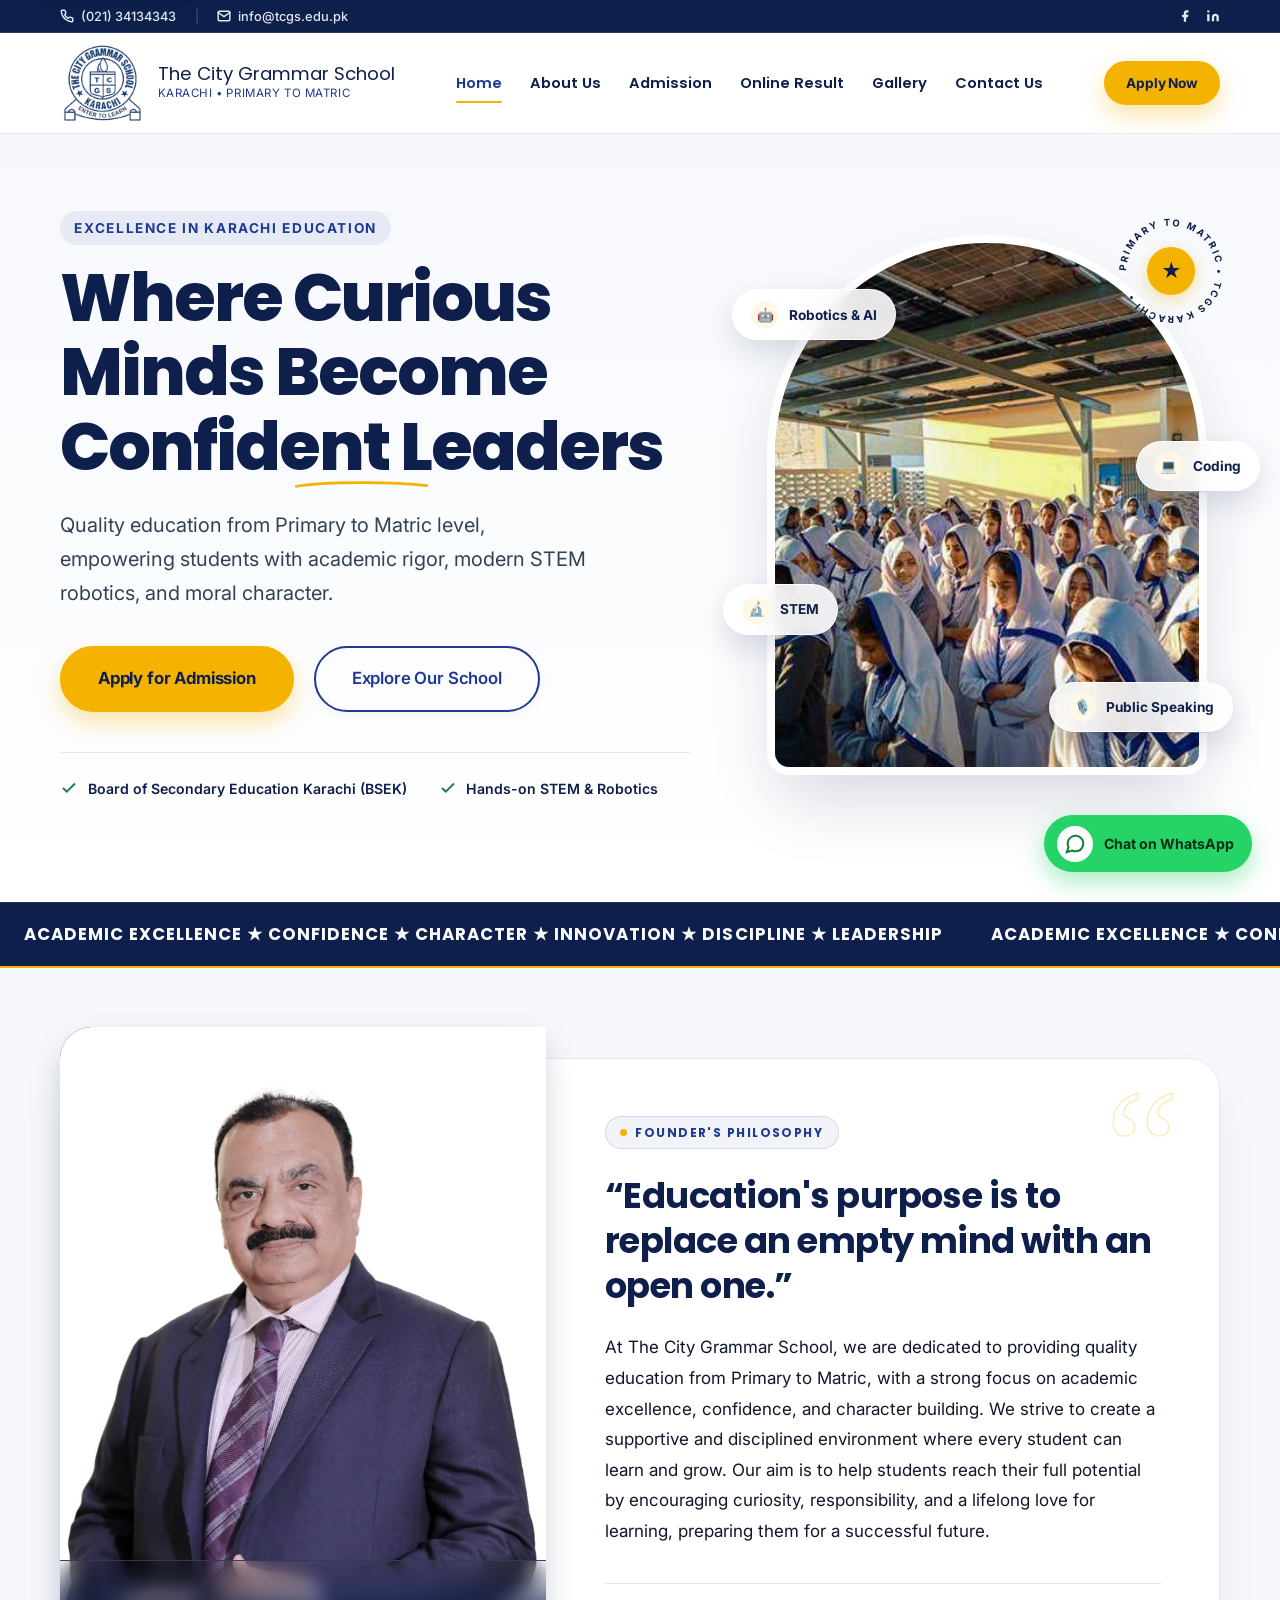
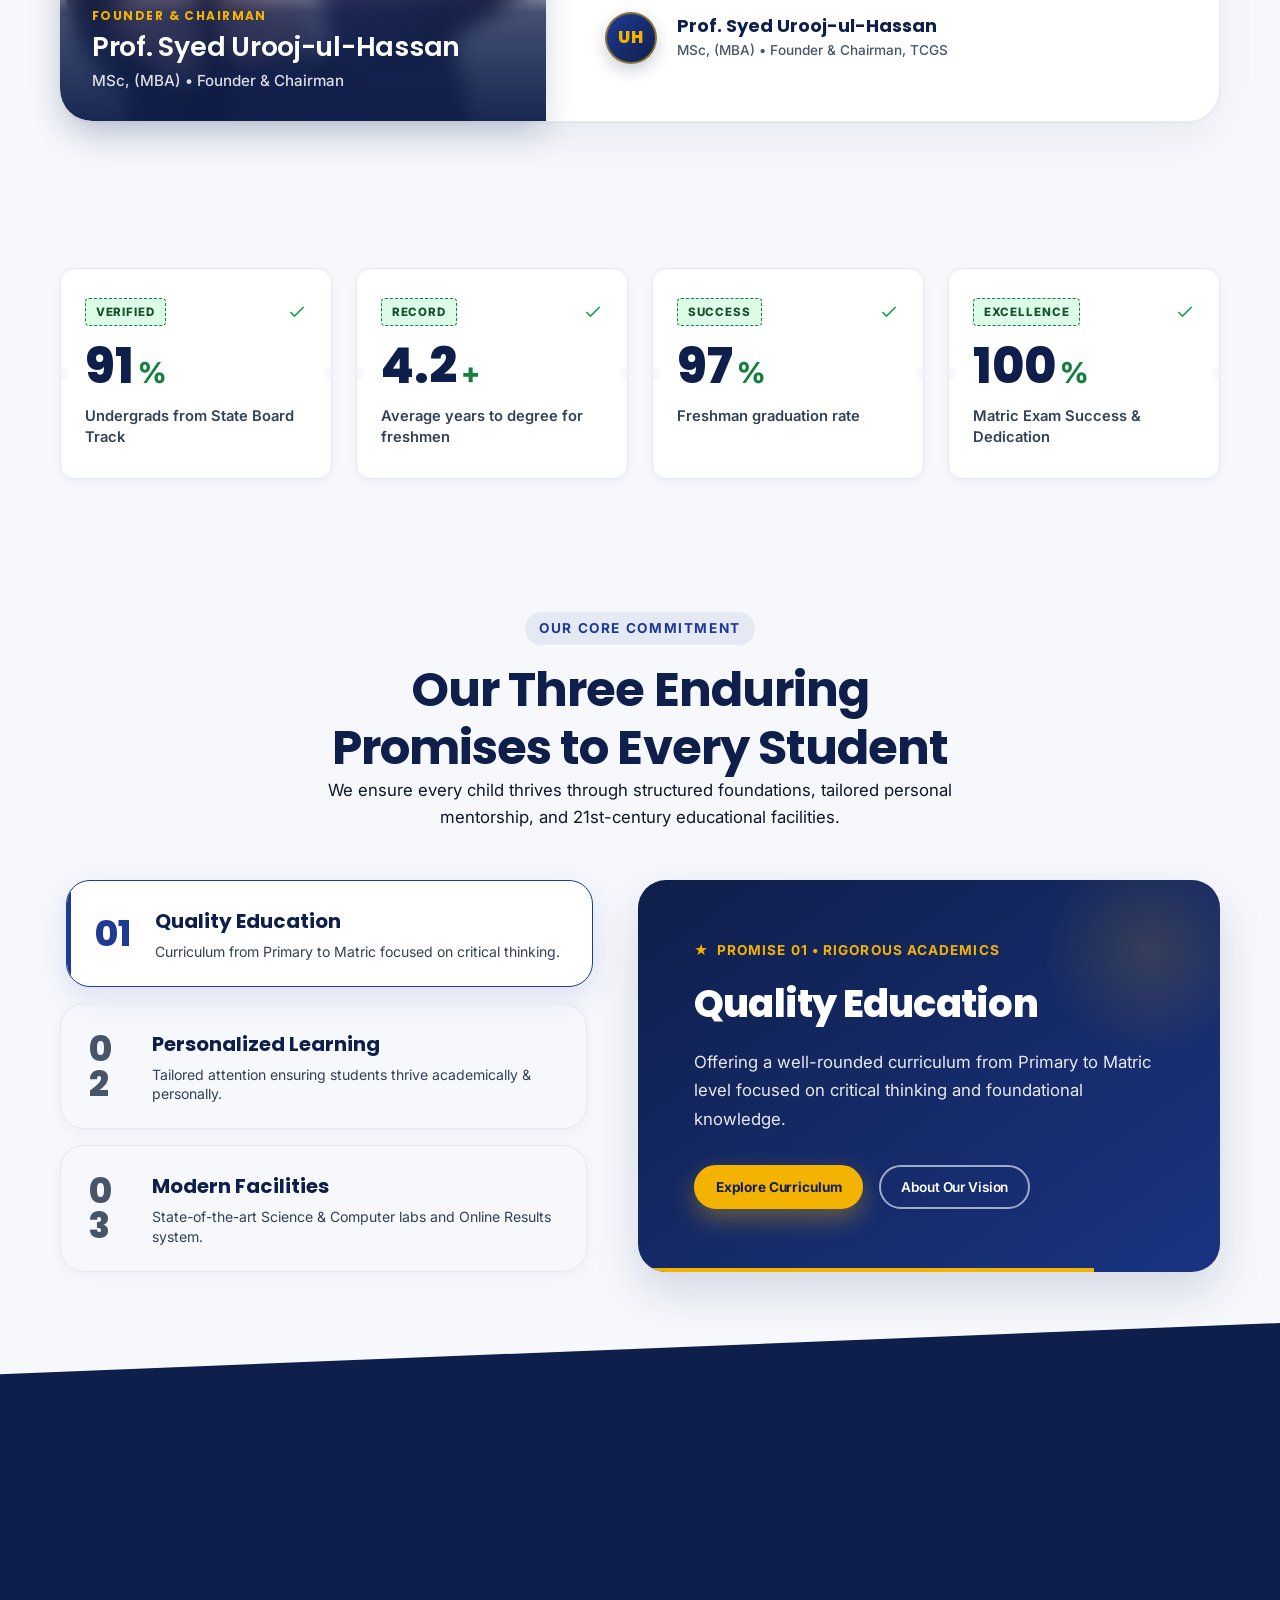
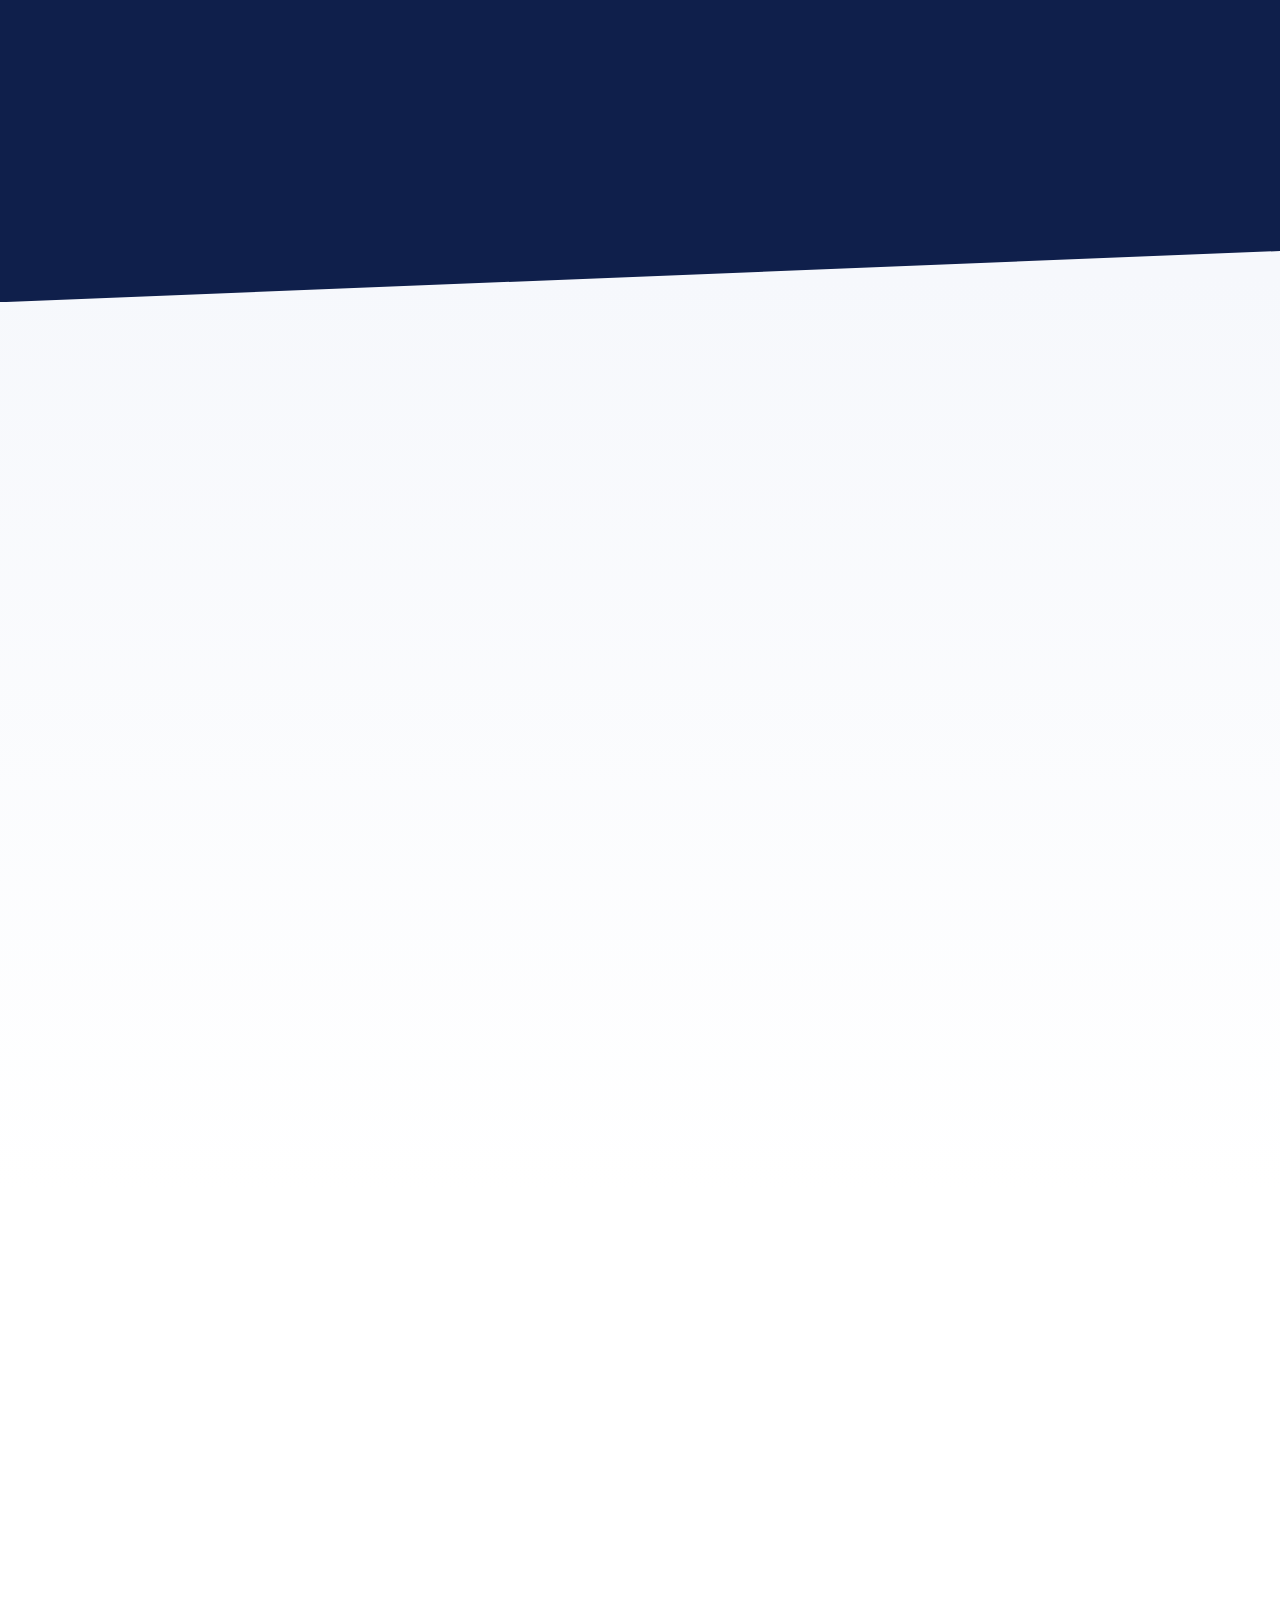
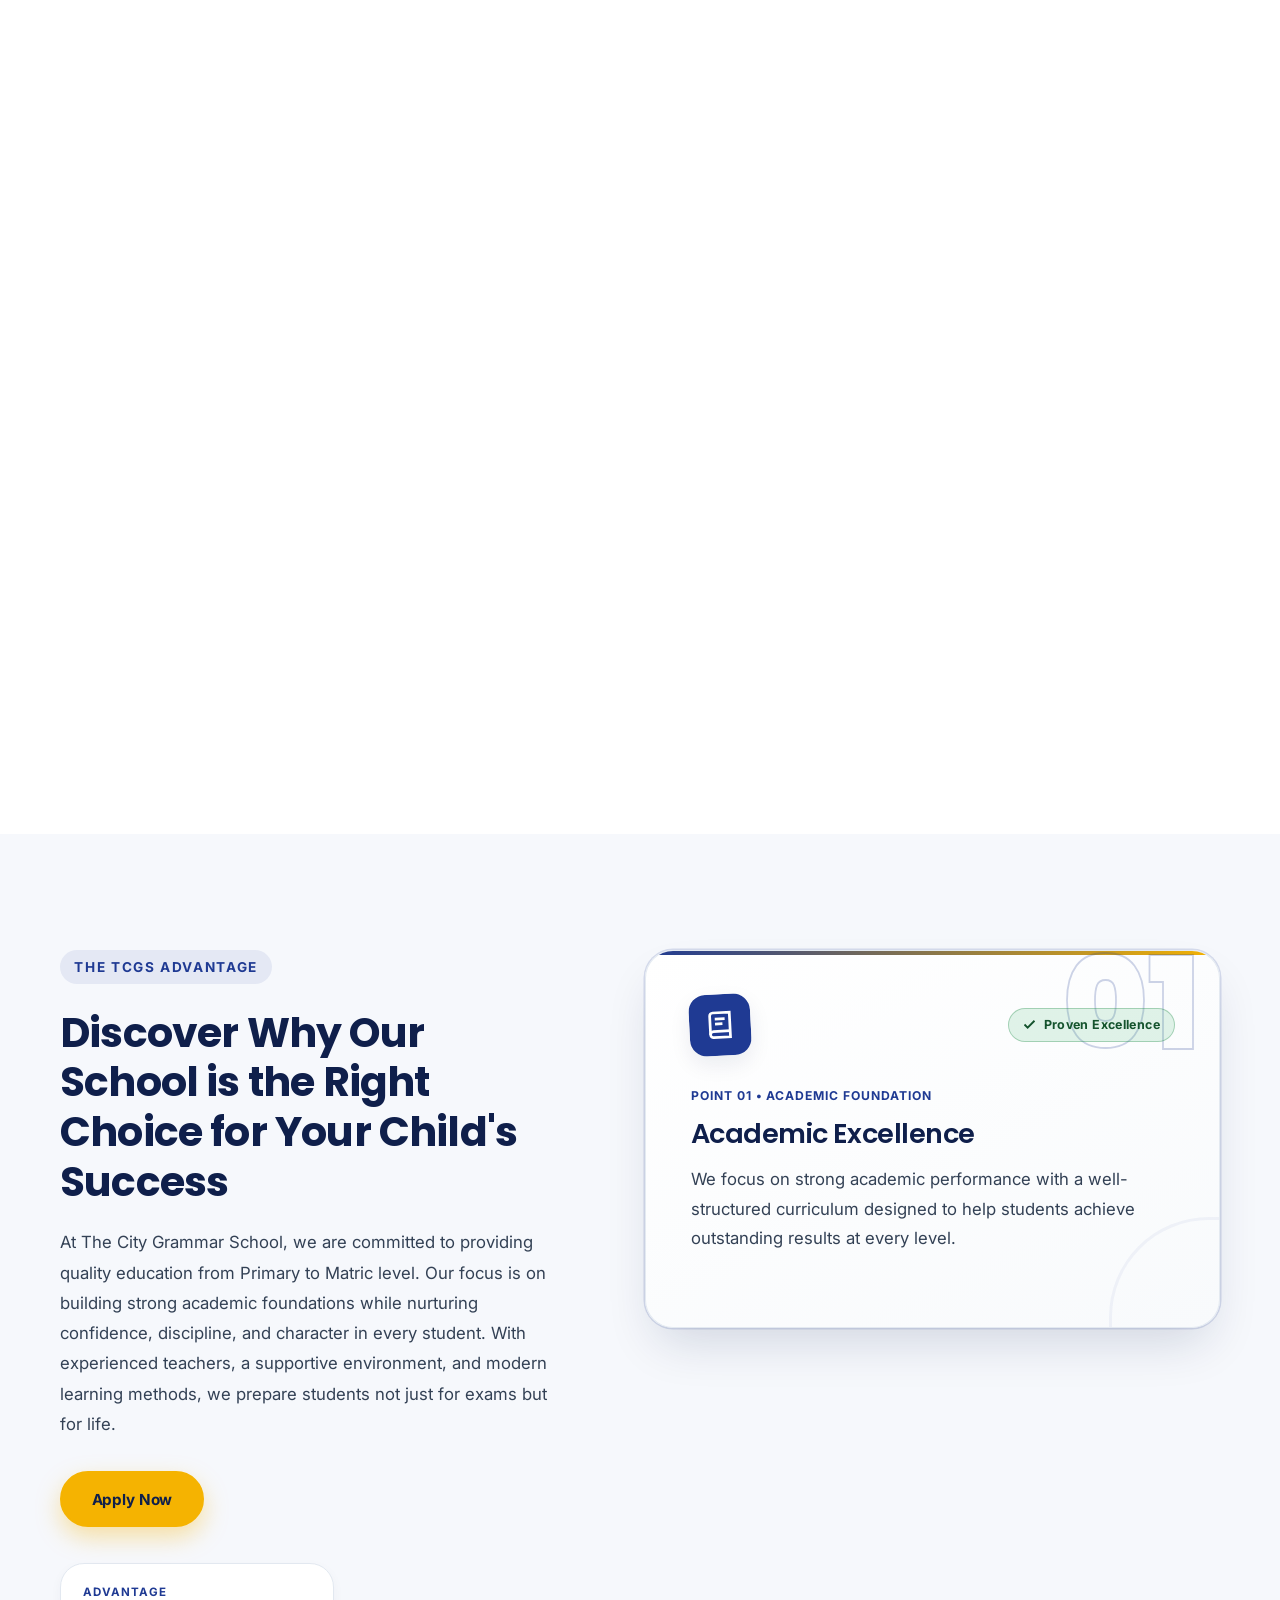
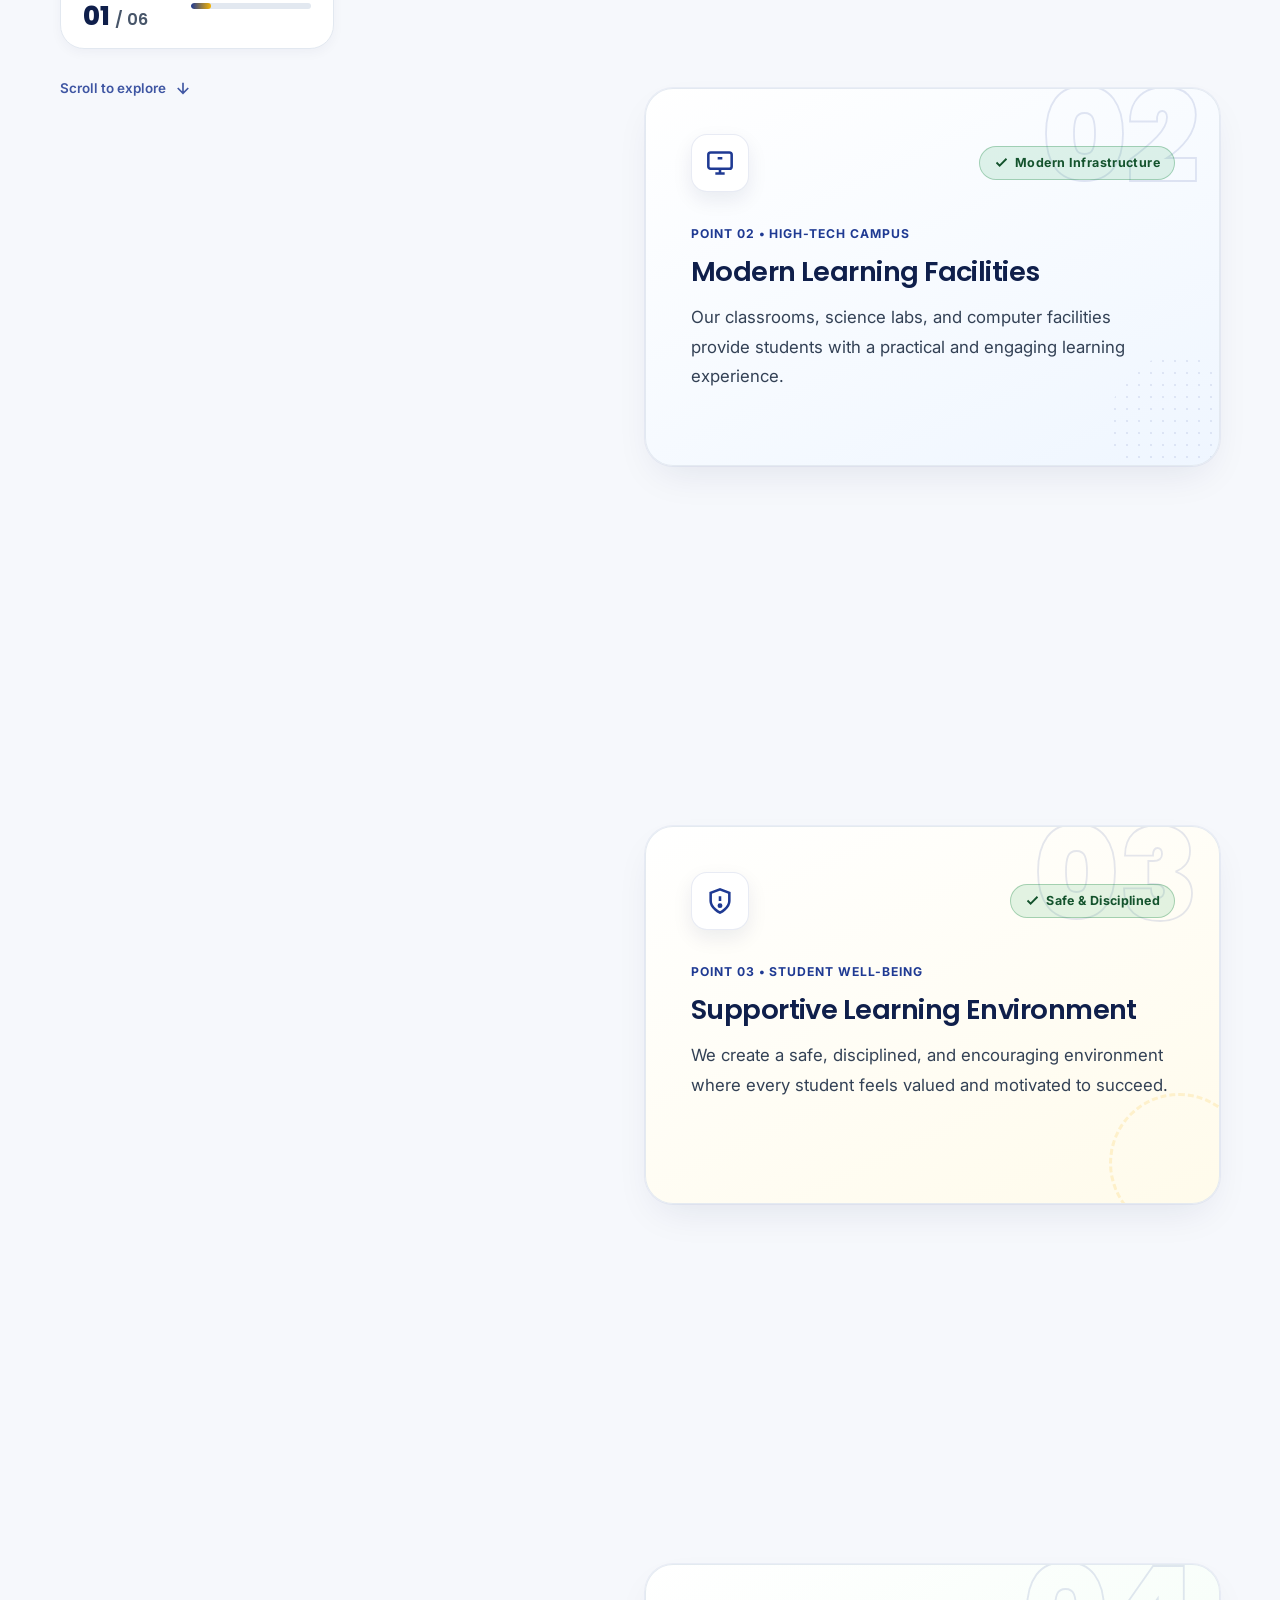
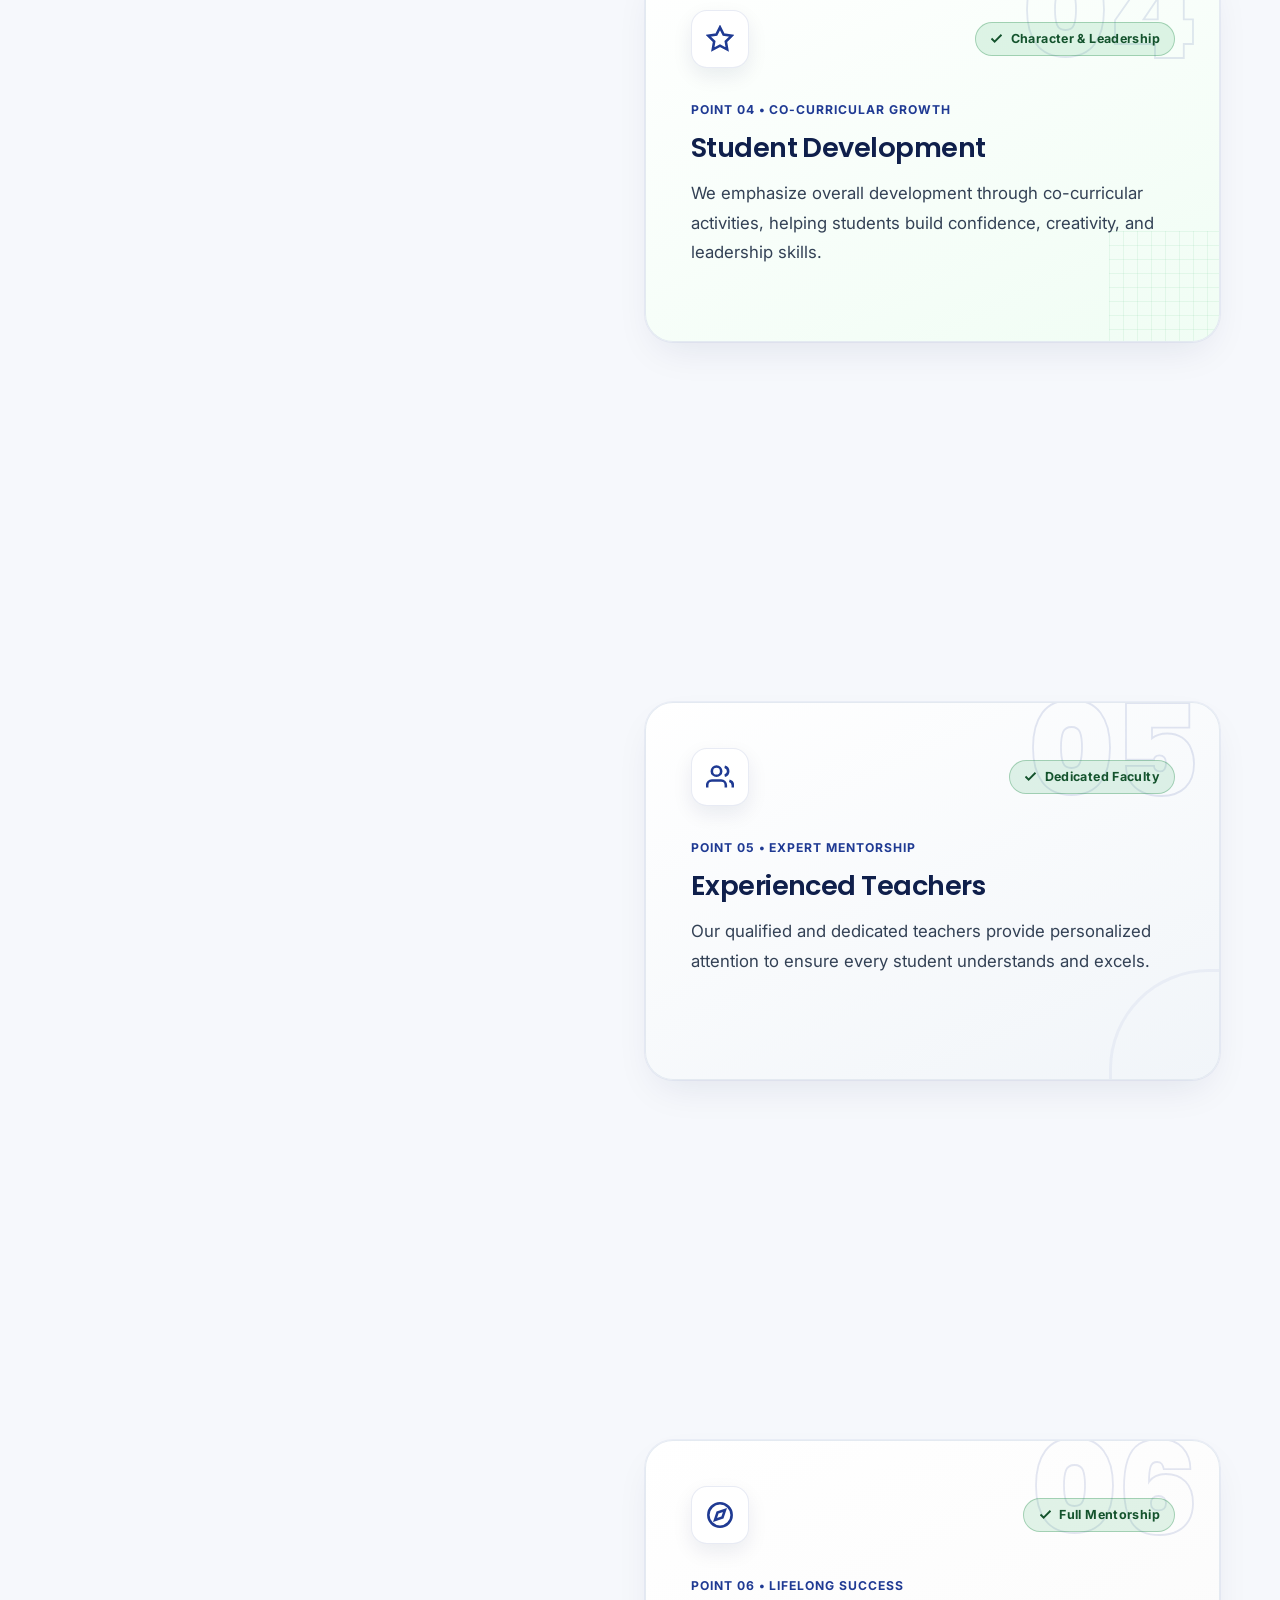
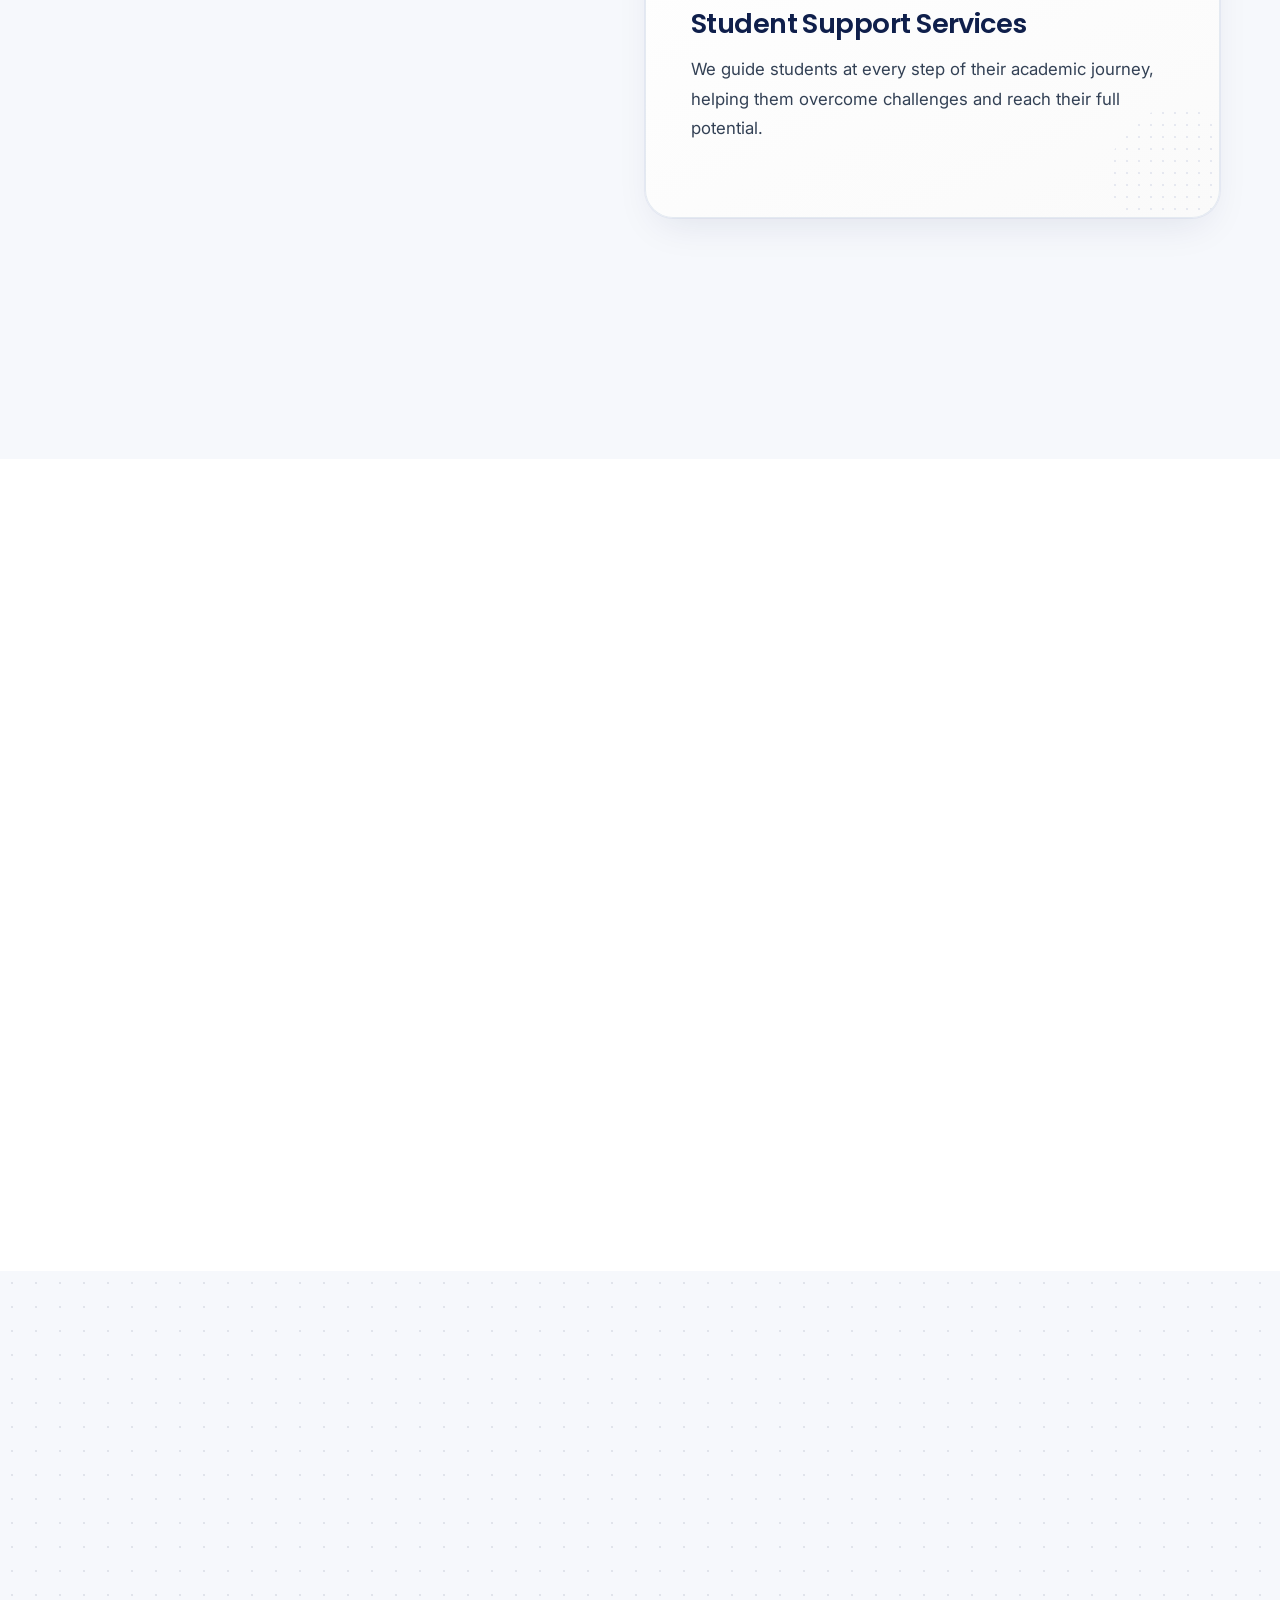
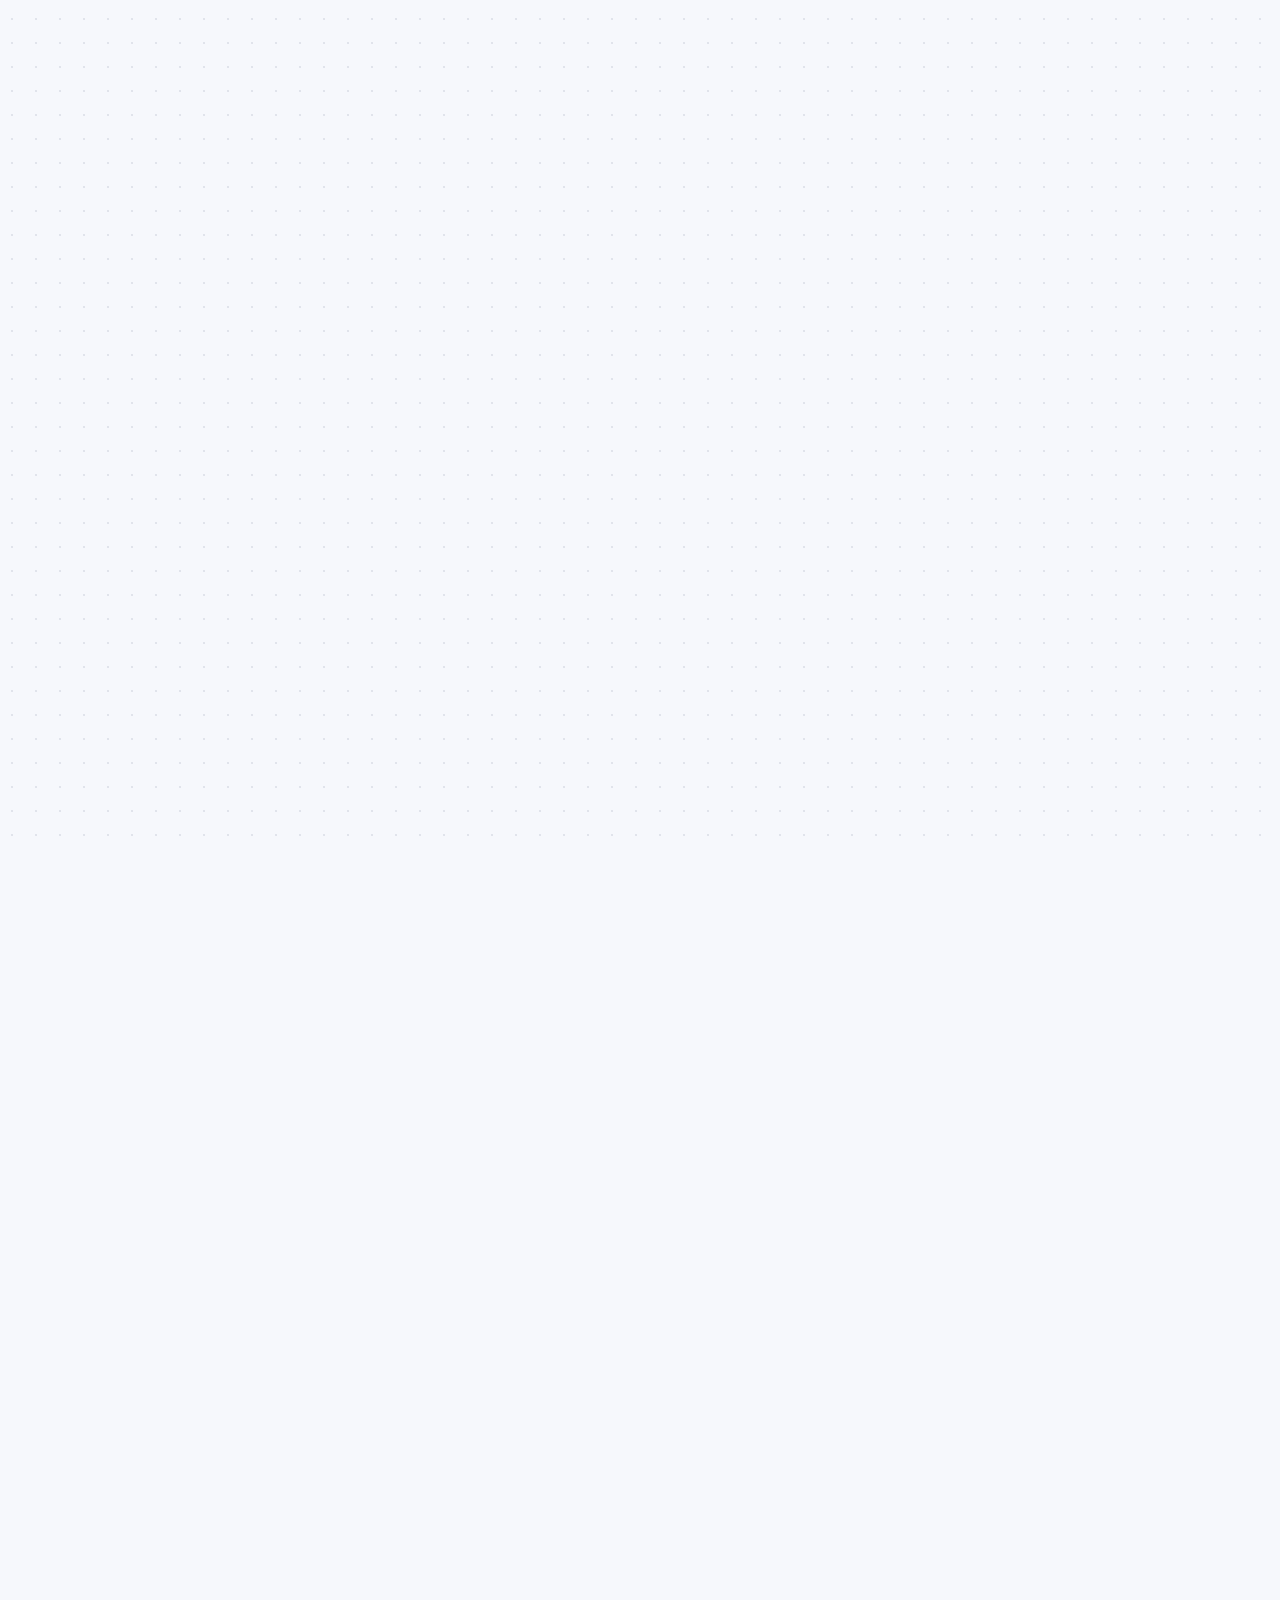
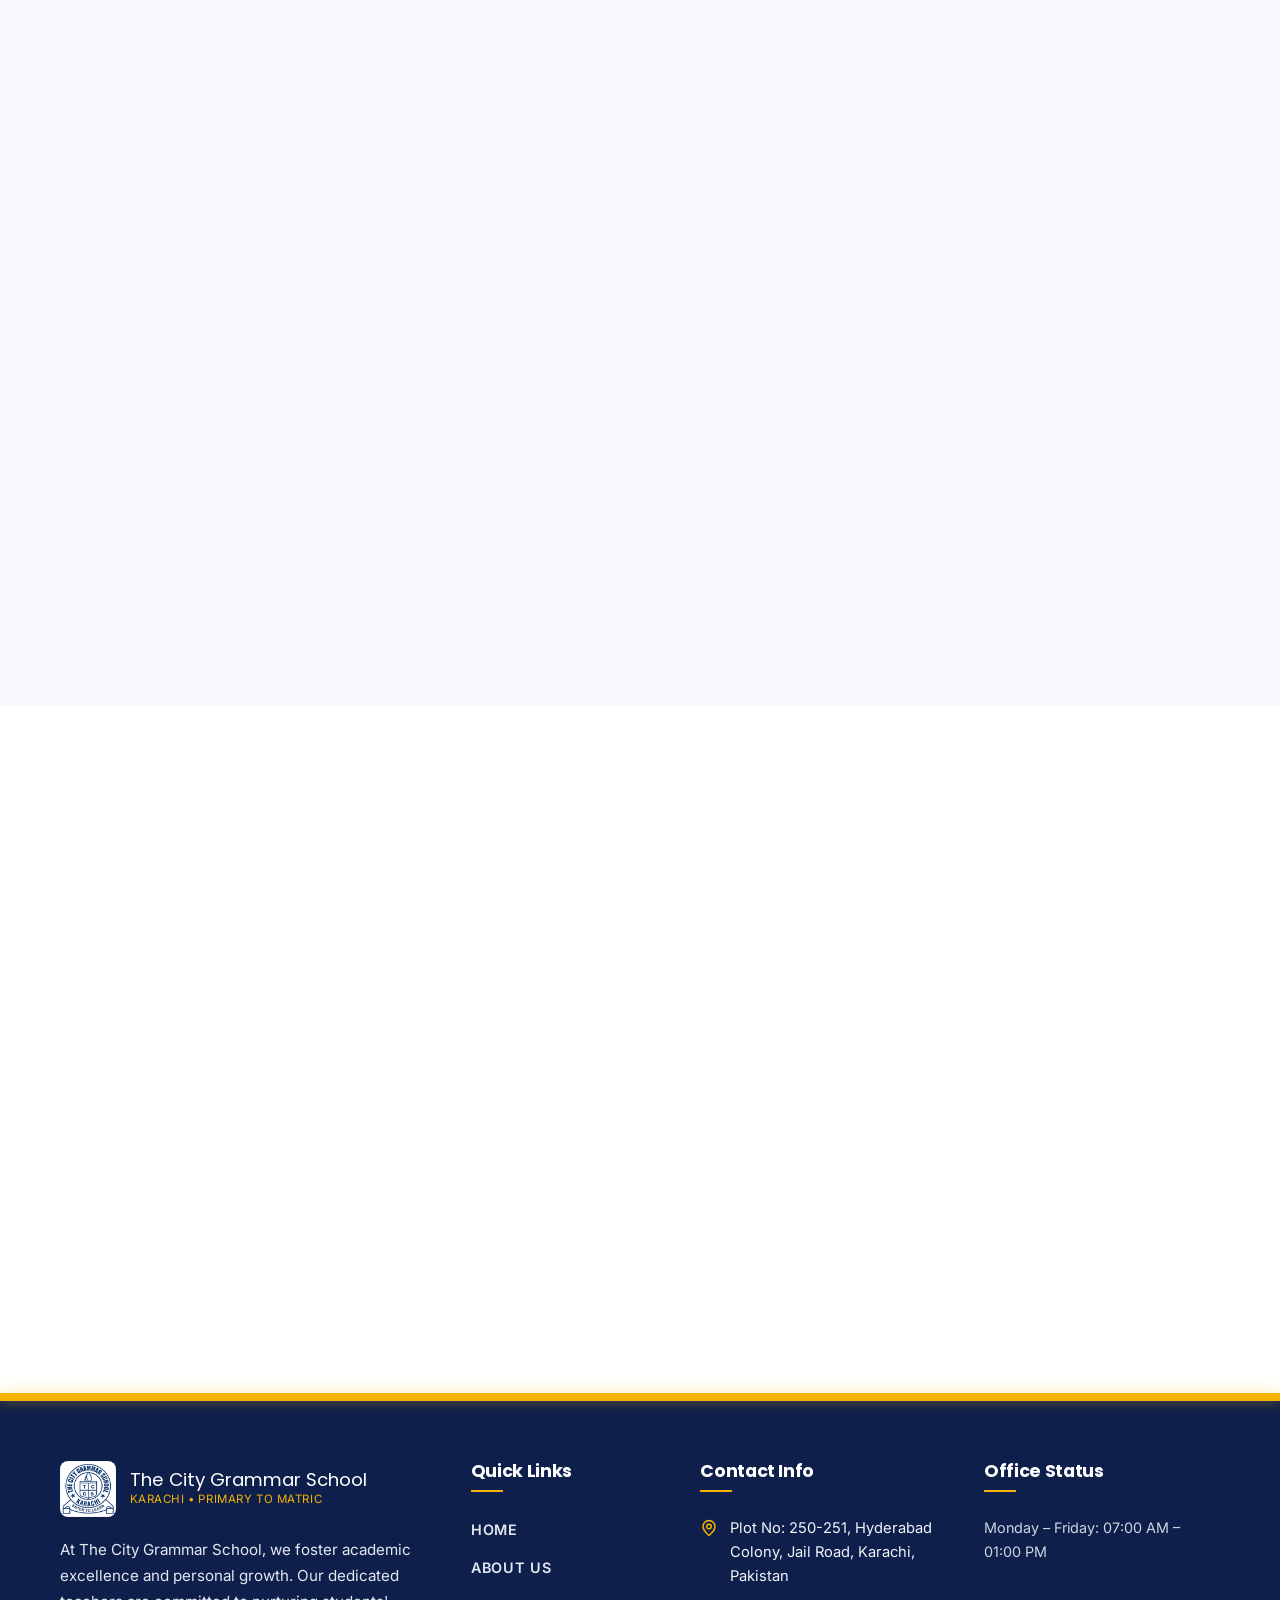
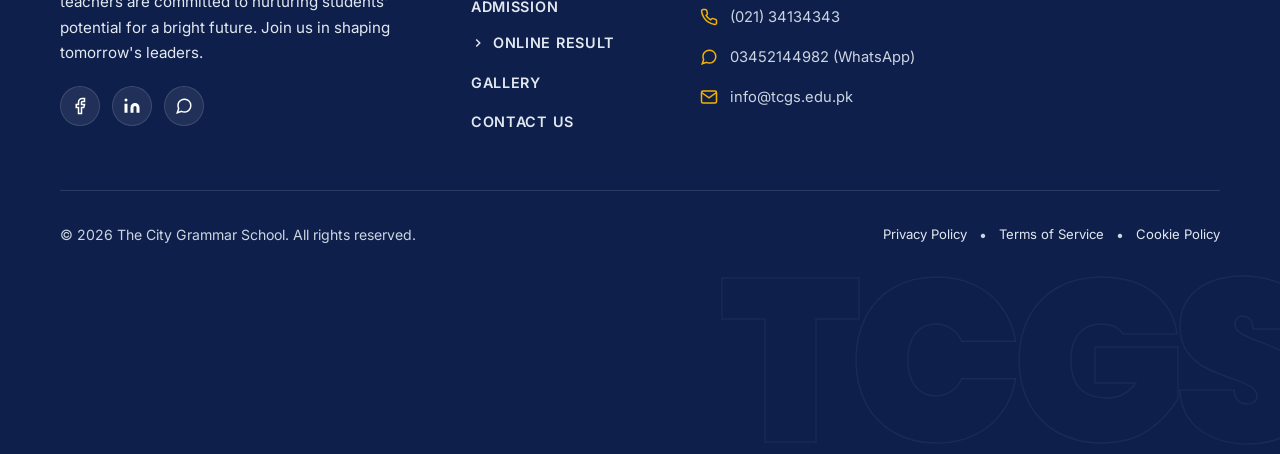
==== index.html @ 4bdb6dfb "feat: add floating buttons to online-result page and fix button contrast" ====
<!DOCTYPE html>
<html lang="en" dir="ltr">
<head>
  <meta charset="UTF-8">
  <meta name="viewport" content="width=device-width, initial-scale=1.0">
  <title>The City Grammar School | Primary to Matric | Karachi, Pakistan</title>
  <meta name="description" content="The City Grammar School (TCGS) in Karachi, Pakistan provides quality education from Primary to Matric with STEM robotics, coding, experienced teachers, and disciplined character building on Jail Road.">
  <meta name="keywords" content="The City Grammar School, TCGS, school in Karachi, Matric school Karachi, Hyderabad Colony Jail Road, Primary to Matric, robotics school Karachi">
  
  <!-- Open Graph / Facebook -->
  <meta property="og:type" content="website">
  <meta property="og:url" content="https://tcgs.edu.pk/">
  <meta property="og:title" content="The City Grammar School | Primary to Matric | Karachi">
  <meta property="og:description" content="Where Curious Minds Become Confident Leaders. Quality education from Primary to Matric on Jail Road, Karachi.">
  <meta property="og:image" content="assets/images/hero_student.jpg">

  <!-- Schema.org School JSON-LD -->
  <script type="application/ld+json">
  {
    "@context": "https://schema.org",
    "@type": "School",
    "name": "The City Grammar School",
    "alternateName": "TCGS",
    "url": "https://tcgs.edu.pk/",
    "telephone": "+92-21-34134343",
    "email": "info@tcgs.edu.pk",
    "address": {
      "@type": "PostalAddress",
      "streetAddress": "Plot No: 250-251, Hyderabad Colony, Jail Road",
      "addressLocality": "Karachi",
      "addressRegion": "Sindh",
      "addressCountry": "PK"
    },
    "geo": {
      "@type": "GeoCoordinates",
      "latitude": 24.886007,
      "longitude": 67.054253
    },
    "openingHoursSpecification": {
      "@type": "OpeningHoursSpecification",
      "dayOfWeek": ["Monday", "Tuesday", "Wednesday", "Thursday", "Friday"],
      "opens": "07:00",
      "closes": "13:00"
    },
    "sameAs": [
      "https://www.facebook.com/thecitygrammarschool/",
      "https://www.linkedin.com/company/the-city-grammer-school/"
    ]
  }
  </script>

  <!-- Favicon -->
  <link rel="icon" type="image/png" href="Favicon.png">

  <!-- Preconnect & Asynchronous Google Fonts -->
  <link rel="preconnect" href="https://fonts.googleapis.com">
  <link rel="preconnect" href="https://fonts.gstatic.com" crossorigin>
  <link rel="preload" as="style" href="https://fonts.googleapis.com/css2?family=Inter:wght@400;500;600;700&family=Poppins:wght@600;700;800&display=swap">
  <link rel="stylesheet" href="https://fonts.googleapis.com/css2?family=Inter:wght@400;500;600;700&family=Poppins:wght@600;700;800&display=swap" media="print" onload="this.media='all'">
  <noscript>
    <link rel="stylesheet" href="https://fonts.googleapis.com/css2?family=Inter:wght@400;500;600;700&family=Poppins:wght@600;700;800&display=swap">
  </noscript>

  <!-- LCP Hero Image Preload -->
  <link rel="preload" as="image" href="Final%20image%20of%20hero%20section.jpg" fetchpriority="high">

  <!-- Core Stylesheets -->
  <link rel="stylesheet" href="css/main.css?v=3.1">
  <link rel="stylesheet" href="css/home.css?v=3.8">
</head>
<body>

  <!-- Accessible Skip to Content Link -->
  <a href="#mainContent" class="skip-link">Skip to main content</a>

  <!-- SVG Transparency Filters (Converts black background in FINAL LOGO.png to pure transparent) -->
  <svg width="0" height="0" style="position: absolute; width: 0; height: 0; overflow: hidden; pointer-events: none;" aria-hidden="true">
    <defs>
      <filter id="tcgs-logo-filter" color-interpolation-filters="sRGB">
        <feColorMatrix type="matrix" values="
          1   0   0   0 0
          0   1   0   0 0
          0   0   1   0 0
          1.2 1.2 1.2 0 -0.10
        "/>
      </filter>
      <filter id="tcgs-logo-filter-gold" color-interpolation-filters="sRGB">
        <feColorMatrix type="matrix" values="
          0 0 0 0 0.96
          0 0 0 0 0.70
          0 0 0 0 0.00
          2.5 2.5 2.5 0 -0.25
        "/>
      </filter>
    </defs>
  </svg>

  <!-- ==========================================
       TOP UTILITY BAR & HEADER
       ========================================== -->
  <header class="site-header" id="siteHeader">
    <!-- Slim Top Utility Bar -->
    <div class="slim-top-bar" id="slimTopBar">
      <div class="container slim-top-container">
        <div class="slim-top-left">
          <a href="tel:+922134134343" class="slim-top-link">
            <svg width="14" height="14" viewBox="0 0 24 24" fill="none" stroke="currentColor" stroke-width="2.5" stroke-linecap="round" stroke-linejoin="round" aria-hidden="true"><path d="M22 16.92v3a2 2 0 0 1-2.18 2 19.79 19.79 0 0 1-8.63-3.07 19.5 19.5 0 0 1-6-6 19.79 19.79 0 0 1-3.07-8.67A2 2 0 0 1 4.11 2h3a2 2 0 0 1 2 1.72 12.84 12.84 0 0 0 .7 2.81 2 2 0 0 1-.45 2.11L8.09 9.91a16 16 0 0 0 6 6l1.27-1.27a2 2 0 0 1 2.11-.45 12.84 12.84 0 0 0 2.81.7A2 2 0 0 1 22 16.92z"></path></svg>
            <span>(021) 34134343</span>
          </a>
          <span class="slim-top-divider top-bar-email">|</span>
          <a href="mailto:info@tcgs.edu.pk" class="slim-top-link top-bar-email">
            <svg width="14" height="14" viewBox="0 0 24 24" fill="none" stroke="currentColor" stroke-width="2.5" stroke-linecap="round" stroke-linejoin="round" aria-hidden="true"><path d="M4 4h16c1.1 0 2 .9 2 2v12c0 1.1-.9 2-2 2H4c-1.1 0-2-.9-2-2V6c0-1.1.9-2 2-2z"></path><polyline points="22,6 12,13 2,6"></polyline></svg>
            <span>info@tcgs.edu.pk</span>
          </a>
        </div>
        <div class="slim-top-right">
          <a href="https://www.facebook.com/thecitygrammarschool/" target="_blank" rel="noopener noreferrer" class="slim-top-social" aria-label="Facebook">
            <svg width="14" height="14" viewBox="0 0 24 24" fill="currentColor" aria-hidden="true"><path d="M18 2h-3a5 5 0 0 0-5 5v3H7v4h3v8h4v-8h3l1-4h-4V7a1 1 0 0 1 1-1h3z"/></svg>
          </a>
          <a href="https://www.instagram.com/" target="_blank" rel="noopener noreferrer" class="slim-top-social social-icon-instagram" aria-label="Instagram" style="display: none;">
            <svg width="14" height="14" viewBox="0 0 24 24" fill="none" stroke="currentColor" stroke-width="2" stroke-linecap="round" stroke-linejoin="round" aria-hidden="true"><rect x="2" y="2" width="20" height="20" rx="5" ry="5"></rect><path d="M16 11.37A4 4 0 1 1 12.63 8 4 4 0 0 1 16 11.37z"></path><line x1="17.5" y1="6.5" x2="17.51" y2="6.5"></line></svg>
          </a>
          <a href="https://www.linkedin.com/company/the-city-grammer-school/" target="_blank" rel="noopener noreferrer" class="slim-top-social" aria-label="LinkedIn">
            <svg width="14" height="14" viewBox="0 0 24 24" fill="currentColor" aria-hidden="true"><path d="M16 8a6 6 0 0 1 6 6v7h-4v-7a2 2 0 0 0-2-2 2 2 0 0 0-2 2v7h-4v-7a6 6 0 0 1 6-6zM2 9h4v12H2z"/><circle cx="4" cy="4" r="2"/></svg>
          </a>
        </div>
      </div>
    </div>

    <!-- Main Navigation Bar -->
    <div class="container header-main">
      <a href="index.html" class="brand-logo">
        <img src="logo-transparent.png" alt="The City Grammar School Logo" class="brand-logo-img" width="56" height="56" fetchpriority="high" decoding="async">
        <div class="logo-text-group">
          <span class="logo-title" style="font-weight: 400;" data-i18n="brand_name">The City Grammar School</span>
          <span class="logo-subtitle" style="font-weight: 400;" data-i18n="brand_tagline">Karachi • Primary to Matric</span>
        </div>
      </a>

      <!-- Desktop & Mobile Nav Menu -->
      <nav class="nav-menu" id="primaryNav" aria-label="Main Navigation">
        <a href="index.html" class="nav-link active" data-i18n="nav_home">Home</a>
        <a href="about.html" class="nav-link" data-i18n="nav_about">About Us</a>
        <a href="admission.html" class="nav-link" data-i18n="nav_admission">Admission</a>
        <a href="online-result.html" class="nav-link">Online Result</a>
        <a href="gallery.html" class="nav-link" data-i18n="nav_gallery">Gallery</a>
        <a href="contact.html" class="nav-link" data-i18n="nav_contact">Contact Us</a>
      </nav>

      <!-- Header Action Controls -->
      <div class="header-actions">
        <a href="admission.html" class="btn btn-accent btn-sm" data-i18n="btn_apply_now">
          Apply Now
          <svg width="16" height="16" viewBox="0 0 24 24" fill="none" stroke="currentColor" stroke-width="2.5" aria-hidden="true"><path d="M5 12h14M12 5l7 7-7 7"/></svg>
        </a>
        <button class="mobile-nav-toggle" aria-expanded="false" aria-controls="primaryNav" aria-label="Toggle Navigation Menu">
          <svg width="24" height="24" viewBox="0 0 24 24" fill="none" stroke="currentColor" stroke-width="2" aria-hidden="true"><line x1="3" y1="12" x2="21" y2="12"/><line x1="3" y1="6" x2="21" y2="6"/><line x1="3" y1="18" x2="21" y2="18"/></svg>
        </button>
      </div>
    </div>
  </header>

  <main id="mainContent">
  <!-- ==========================================
       1. HERO - Asymmetric Split (60/40) with Floating Chips & Rotating Badge
       ========================================== -->
  <section class="section home-hero" aria-label="Welcome to The City Grammar School">
    <div class="container hero-grid">
      <!-- Left Editorial Column -->
      <div class="hero-content">
        <div class="section-kicker" data-i18n="hero_kicker">Excellence in Karachi Education</div>
        <h1 class="hero-headline">
          <span data-i18n="hero_headline_1">Where Curious Minds Become</span><br>
          <span class="stroke-highlight" data-i18n="hero_headline_highlight">Confident Leaders</span>
        </h1>
        <p class="hero-subtext" data-i18n="hero_subtext">
          Quality education from Primary to Matric level, empowering students with academic rigor, modern STEM robotics, and moral character.
        </p>
        <div class="hero-actions">
          <a href="admission.html" class="btn btn-accent btn-lg" data-i18n="hero_apply_btn">
            Apply for Admission
            <svg width="18" height="18" viewBox="0 0 24 24" fill="none" stroke="currentColor" stroke-width="2.5" aria-hidden="true"><path d="M5 12h14M12 5l7 7-7 7"/></svg>
          </a>
          <a href="about.html" class="btn btn-outline btn-lg" data-i18n="hero_explore_btn">
            Explore Our School
          </a>
        </div>
        <div class="hero-highlights-row">
          <div class="hero-trust-item">
            <svg width="18" height="18" viewBox="0 0 24 24" fill="none" stroke="currentColor" stroke-width="2.5" aria-hidden="true"><polyline points="20 6 9 17 4 12"/></svg>
            <span data-i18n="hero_trust_matric">Board of Secondary Education Karachi (BSEK)</span>
          </div>
          <div class="hero-trust-item">
            <svg width="18" height="18" viewBox="0 0 24 24" fill="none" stroke="currentColor" stroke-width="2.5" aria-hidden="true"><polyline points="20 6 9 17 4 12"/></svg>
            <span data-i18n="hero_trust_stem">Hands-on STEM & Robotics</span>
          </div>
        </div>
      </div>

      <!-- Right Arch Frame & Floating Glass Chips -->
      <div class="hero-visual">
        <div class="hero-arch-container">
          <!-- Rotating Circular SVG Badge -->
          <div class="hero-rotating-badge" aria-hidden="true">
            <svg class="rotating-circle-svg" viewBox="0 0 120 120">
              <path id="badgeTextPath" d="M 60, 60 m -45, 0 a 45,45 0 1,1 90,0 a 45,45 0 1,1 -90,0" fill="none"/>
              <text font-size="9.5" font-weight="700" fill="#0F1F4B" letter-spacing="2.2">
                <textPath href="#badgeTextPath">PRIMARY TO MATRIC • TCGS KARACHI • </textPath>
              </text>
            </svg>
            <div class="badge-center-icon">★</div>
          </div>

          <!-- Arch Student Portrait -->
          <div class="hero-arch-card">
            <img src="Final%20image%20of%20hero%20section.jpg"
                 alt="The City Grammar School - Education & Skills for Tomorrow"
                 class="hero-arch-img"
                 width="600"
                 height="450"
                 fetchpriority="high"
                 decoding="async">
          </div>

          <!-- 4 Floating Glass Chips -->
          <div class="glass-chip chip-1">
            <span class="chip-icon">🤖</span>
            <span>Robotics & AI</span>
          </div>
          <div class="glass-chip chip-2">
            <span class="chip-icon">💻</span>
            <span>Coding</span>
          </div>
          <div class="glass-chip chip-3">
            <span class="chip-icon">🔬</span>
            <span>STEM</span>
          </div>
          <div class="glass-chip chip-4">
            <span class="chip-icon">🎙️</span>
            <span>Public Speaking</span>
          </div>
        </div>
      </div>
    </div>
  </section>

  <!-- ==========================================
       2. VALUES MARQUEE - Infinite Continuous Ticker Band
       ========================================== -->
  <div class="marquee-band" aria-hidden="true">
    <div class="marquee-track">
      <div class="marquee-item"><span data-i18n="marquee_text">Academic Excellence ★ Confidence ★ Character ★ Innovation ★ Discipline ★ Leadership</span></div>
      <div class="marquee-item"><span data-i18n="marquee_text">Academic Excellence ★ Confidence ★ Character ★ Innovation ★ Discipline ★ Leadership</span></div>
      <div class="marquee-item"><span data-i18n="marquee_text">Academic Excellence ★ Confidence ★ Character ★ Innovation ★ Discipline ★ Leadership</span></div>
      <div class="marquee-item"><span data-i18n="marquee_text">Academic Excellence ★ Confidence ★ Character ★ Innovation ★ Discipline ★ Leadership</span></div>
    </div>
  </div>

  <!-- ==========================================
       3. FOUNDER'S PHILOSOPHY - Grand Editorial Showcase Card
       ========================================== -->
  <section class="section founder-showcase-section" id="founderPhilosophy" aria-label="Founder's Philosophy">
    <div class="container">
      <h2 class="sr-only">Founder's Philosophy and Leadership</h2>
      <div class="founder-grand-card">
        
        <!-- Photo Panel (Takes 42% on desktop, edge-to-edge with navy gradient & gold arch) -->
        <div class="founder-visual-col reveal-founder-photo">
          <div class="founder-visual-stage">
            <!-- Soft Gold Arch Shape for Depth Behind Figure -->
            <div class="founder-gold-arch" aria-hidden="true"></div>

            <!-- Prominent Large Edge-to-Edge Founder Photo -->
            <img src="FOUNDER%20PICTURE.png"
                 alt="Prof. Syed Urooj-ul-Hassan, Founder & Chairman of The City Grammar School"
                 class="founder-large-img"
                 width="600"
                 height="720"
                 loading="lazy"
                 decoding="async">

            <!-- Navy Glass Strip Pinned to Bottom -->
            <div class="founder-glass-caption">
              <span class="founder-tag-label">Founder & Chairman</span>
              <h3 class="founder-caption-name" data-i18n="founder_name">Prof. Syed Urooj-ul-Hassan</h3>
              <p class="founder-caption-creds" data-i18n="founder_creds">MSc, (MBA)</p>
            </div>
          </div>
        </div>

        <!-- Editorial Text Panel (Takes 58% on desktop) -->
        <div class="founder-text-col reveal-founder-text">
          <div class="founder-kicker-badge">
            <span class="founder-kicker-dot"></span>
            <span class="founder-kicker-text" data-i18n="founder_kicker">Founder's Philosophy</span>
          </div>

          <!-- Large Decorative Gold-Tinted Outline Quotation Mark -->
          <div class="founder-deco-quote" aria-hidden="true">“</div>

          <!-- Bold Larger Quote -->
          <blockquote class="founder-hero-quote" data-i18n="founder_quote">
            “Education's purpose is to replace an empty mind with an open one.”
          </blockquote>

          <!-- 18-19px Body with Relaxed Line-Height -->
          <p class="founder-hero-body" data-i18n="founder_body">
            At The City Grammar School, we are dedicated to providing quality education from Primary to Matric, with a strong focus on academic excellence, confidence, and character building. We strive to create a supportive and disciplined environment where every student can learn and grow. Our aim is to help students reach their full potential by encouraging curiosity, responsibility, and a lifelong love for learning, preparing them for a successful future.
          </p>

          <!-- Signature-Style Line -->
          <div class="founder-signature-row">
            <div class="founder-seal-disc" aria-hidden="true">
              <span>UH</span>
            </div>
            <div class="founder-signature-info">
              <div class="founder-signature-name">Prof. Syed Urooj-ul-Hassan</div>
              <div class="founder-signature-title">MSc, (MBA) • Founder & Chairman, TCGS</div>
            </div>
          </div>
        </div>

      </div>
    </div>
  </section>

  <!-- ==========================================
       4. STATS - Report Card / Stamped Grade Ticket Stickers
       ========================================== -->
  <section class="section stats-section" aria-label="Key Educational Statistics">
    <div class="container">
      <h2 class="sr-only">Key Educational Statistics and Academic Achievements</h2>
      <div class="stats-grid">
        <!-- Ticket 1 -->
        <div class="stat-ticket-card reveal-fade-up">
          <div class="stat-badge-top">
            <span class="stat-stamp">Verified</span>
            <svg width="20" height="20" viewBox="0 0 24 24" fill="none" stroke="#16A34A" stroke-width="2" aria-hidden="true"><polyline points="20 6 9 17 4 12"/></svg>
          </div>
          <div class="stat-num-row">
            <span class="stat-counter" data-target="91">91</span>
            <span class="stat-unit">%</span>
          </div>
          <div class="stat-label" data-i18n="stat_1_label">Undergrads from State Board Track</div>
        </div>

        <!-- Ticket 2 -->
        <div class="stat-ticket-card reveal-fade-up">
          <div class="stat-badge-top">
            <span class="stat-stamp">Record</span>
            <svg width="20" height="20" viewBox="0 0 24 24" fill="none" stroke="#16A34A" stroke-width="2"><polyline points="20 6 9 17 4 12"/></svg>
          </div>
          <div class="stat-num-row">
            <span class="stat-counter" data-target="4.2">4.2</span>
            <span class="stat-unit">+</span>
          </div>
          <div class="stat-label" data-i18n="stat_2_label">Average years to degree for freshmen</div>
        </div>

        <!-- Ticket 3 -->
        <div class="stat-ticket-card reveal-fade-up">
          <div class="stat-badge-top">
            <span class="stat-stamp">Success</span>
            <svg width="20" height="20" viewBox="0 0 24 24" fill="none" stroke="#16A34A" stroke-width="2"><polyline points="20 6 9 17 4 12"/></svg>
          </div>
          <div class="stat-num-row">
            <span class="stat-counter" data-target="97">97</span>
            <span class="stat-unit">%</span>
          </div>
          <div class="stat-label" data-i18n="stat_3_label">Freshman graduation rate</div>
        </div>

        <!-- Ticket 4 -->
        <div class="stat-ticket-card reveal-fade-up">
          <div class="stat-badge-top">
            <span class="stat-stamp">Excellence</span>
            <svg width="20" height="20" viewBox="0 0 24 24" fill="none" stroke="#16A34A" stroke-width="2"><polyline points="20 6 9 17 4 12"/></svg>
          </div>
          <div class="stat-num-row">
            <span class="stat-counter" data-target="100">100</span>
            <span class="stat-unit">%</span>
          </div>
          <div class="stat-label" data-i18n="stat_4_label">Matric Exam Success & Dedication</div>
        </div>
      </div>
    </div>
  </section>

  <!-- ==========================================
       THREE PROMISES (Vertical tab rail on left, auto-advancing visual panel on right)
       ========================================== -->
  <section class="promises-section" id="promisesSection" aria-label="Our Three Promises">
    <div class="container">
      <div class="promises-header reveal-fade-up">
        <div class="section-kicker">Our Core Commitment</div>
        <h2>Our Three Enduring Promises to Every Student</h2>
        <p class="section-lead">
          We ensure every child thrives through structured foundations, tailored personal mentorship, and 21st-century educational facilities.
        </p>
      </div>

      <div class="promises-grid">
        <!-- Vertical Tab Rail -->
        <div class="promises-rail" role="tablist" aria-label="TCGS Promises">
          <button type="button" class="promise-tab-btn is-active" role="tab" aria-selected="true" data-promise="0" aria-controls="promisePanel0" id="promiseTab0">
            <span class="promise-tab-num">01</span>
            <div>
              <div class="promise-tab-title">Quality Education</div>
              <p class="promise-tab-preview">Curriculum from Primary to Matric focused on critical thinking.</p>
            </div>
          </button>

          <button type="button" class="promise-tab-btn" role="tab" aria-selected="false" data-promise="1" aria-controls="promisePanel1" id="promiseTab1">
            <span class="promise-tab-num">02</span>
            <div>
              <div class="promise-tab-title">Personalized Learning</div>
              <p class="promise-tab-preview">Tailored attention ensuring students thrive academically & personally.</p>
            </div>
          </button>

          <button type="button" class="promise-tab-btn" role="tab" aria-selected="false" data-promise="2" aria-controls="promisePanel2" id="promiseTab2">
            <span class="promise-tab-num">03</span>
            <div>
              <div class="promise-tab-title">Modern Facilities</div>
              <p class="promise-tab-preview">State-of-the-art Science & Computer labs and Online Results system.</p>
            </div>
          </button>
        </div>

        <!-- Changing Visual Panel on Right -->
        <div class="promises-visual-card" id="promisesVisualCard" aria-live="polite">
          <!-- Panel 1 -->
          <div class="promise-panel-item is-active" id="promisePanel0" role="tabpanel" aria-labelledby="promiseTab0">
            <div class="promise-visual-kicker">
              <span>★</span> Promise 01 • Rigorous Academics
            </div>
            <h3 class="promise-visual-heading">Quality Education</h3>
            <p class="promise-visual-body">
              Offering a well-rounded curriculum from Primary to Matric level focused on critical thinking and foundational knowledge.
            </p>
            <div class="promise-visual-actions">
              <a href="admission.html#classes" class="btn btn-accent btn-sm">Explore Curriculum</a>
              <a href="about.html" class="btn btn-outline-white btn-sm">About Our Vision</a>
            </div>
          </div>

          <!-- Panel 2 -->
          <div class="promise-panel-item" id="promisePanel1" role="tabpanel" aria-labelledby="promiseTab1" style="display: none;">
            <div class="promise-visual-kicker">
              <span>★</span> Promise 02 • Individual Growth
            </div>
            <h3 class="promise-visual-heading">Personalized Learning</h3>
            <p class="promise-visual-body">
              Each student receives tailored attention, ensuring they thrive academically and personally.
            </p>
            <div class="promise-visual-actions">
              <a href="about.html" class="btn btn-accent btn-sm">Meet Our Mentors</a>
              <a href="contact.html" class="btn btn-outline-white btn-sm">Contact School Office</a>
            </div>
          </div>

          <!-- Panel 3 -->
          <div class="promise-panel-item" id="promisePanel2" role="tabpanel" aria-labelledby="promiseTab2" style="display: none;">
            <div class="promise-visual-kicker">
              <span>★</span> Promise 03 • Smart Infrastructure
            </div>
            <h3 class="promise-visual-heading">Modern Facilities</h3>
            <p class="promise-visual-body">
              Our state-of-the-art Science and Computer labs and Online Results System provide modern experiences.
            </p>
            <div class="promise-visual-actions">
              <a href="online-result.html" class="btn btn-accent btn-sm">Check Results</a>
              <a href="gallery.html" class="btn btn-outline-white btn-sm">Tour Campus Labs</a>
            </div>
          </div>

          <!-- Auto-advance progress indicator line -->
          <div class="promise-progress-line" id="promiseProgressBar"></div>
        </div>
      </div>
    </div>
  </section>

  <!-- ==========================================
       5. OUR VALUE: COMMITTED TO STUDENT SUCCESS - Diagonal Full-Bleed Navy Band
       ========================================== -->
  <section class="commitment-band" aria-label="Commitment to Student Success">
    <div class="container commitment-grid">
      <div class="reveal-fade-up">
        <div class="section-kicker section-kicker-white" data-i18n="committed_kicker">Our Core Belief</div>
        <h2 class="commitment-title" data-i18n="committed_title">Committed to Student Success</h2>
        <p class="commitment-text" data-i18n="committed_text">
          At The City Grammar School, we believe in nurturing confident individuals who are well prepared for future challenges through a well balanced educational approach.
        </p>
        <a href="about.html" class="btn btn-outline-white" style="color: #FFFFFF !important; border-color: rgba(255, 255, 255, 0.7) !important;" data-i18n="btn_explore_school">
          Explore Our School
          <svg width="16" height="16" viewBox="0 0 24 24" fill="none" stroke="currentColor" stroke-width="2.5"><path d="M5 12h14M12 5l7 7-7 7"/></svg>
        </a>
      </div>

      <!-- Circular Orbital Graphic -->
      <div class="orbit-graphic-container reveal-fade-up" aria-hidden="true">
        <div class="orbit-circle-outer">
          <div class="orbit-satellite-item sat-1">Character</div>
          <div class="orbit-satellite-item sat-2">Academics</div>
          <div class="orbit-satellite-item sat-3">Robotics</div>
          <div class="orbit-satellite-item sat-4">Leadership</div>
          <div class="orbit-circle-inner">
            <div class="orbit-center-node">
              <span>TCGS</span>
              <span style="font-size:0.65rem;">STUDENT</span>
            </div>
          </div>
        </div>
      </div>
    </div>
  </section>

  <!-- ==========================================
       5B. MILAD FUNCTION - Continuous Video-Style Picture Reel Slider (naat/ folder)
       ========================================== -->
  <section class="section milad-slider-section" id="miladFunction" aria-label="Milad Function Picture Slider">
    <div class="container">
      <div class="milad-header reveal-fade-up">
        <div class="section-kicker">Spiritual &amp; Cultural Heritage</div>
        <h2>Milad Function</h2>
        <p class="milad-lead">
          Celebrating Jashn-e-Milad-un-Nabi (&#65018;) with soulful Naat recitations, reverence, and spiritual unity at The City Grammar School.
        </p>
      </div>
    </div>

    <!-- Full-Width Continuous Video-Style Reel Slider -->
    <div class="milad-reel-viewport" id="miladSlider">
      <div class="milad-reel-track" id="miladSliderTrack">
        <!-- Half 1 (8 cards = 2 full cycles) -->
        <div class="milad-reel-group">
          <div class="milad-reel-card">
            <img src="naat/img%201.jpg" alt="Milad Function - Group Naat Recitation at The City Grammar School" class="milad-reel-img" width="480" height="480" loading="lazy" decoding="async" draggable="false">
          </div>
          <div class="milad-reel-card">
            <img src="naat/img%202.jpg" alt="Milad Function - Student Naat Recitation at Jashn-e-Milad-un-Nabi" class="milad-reel-img" width="320" height="480" loading="lazy" decoding="async" draggable="false">
          </div>
          <div class="milad-reel-card">
            <img src="naat/img%203.jpg" alt="Milad Function - Students Participating in Milad Gathering" class="milad-reel-img" width="320" height="480" loading="lazy" decoding="async" draggable="false">
          </div>
          <div class="milad-reel-card">
            <img src="naat/img%204.jpg" alt="Milad Function - Senior Students Naat Performance on Stage" class="milad-reel-img" width="320" height="480" loading="lazy" decoding="async" draggable="false">
          </div>
          <div class="milad-reel-card">
            <img src="naat/img%201.jpg" alt="Milad Function - Group Naat Recitation at The City Grammar School" class="milad-reel-img" width="480" height="480" loading="lazy" decoding="async" draggable="false">
          </div>
          <div class="milad-reel-card">
            <img src="naat/img%202.jpg" alt="Milad Function - Student Naat Recitation at Jashn-e-Milad-un-Nabi" class="milad-reel-img" width="320" height="480" loading="lazy" decoding="async" draggable="false">
          </div>
          <div class="milad-reel-card">
            <img src="naat/img%203.jpg" alt="Milad Function - Students Participating in Milad Gathering" class="milad-reel-img" width="320" height="480" loading="lazy" decoding="async" draggable="false">
          </div>
          <div class="milad-reel-card">
            <img src="naat/img%204.jpg" alt="Milad Function - Senior Students Naat Performance on Stage" class="milad-reel-img" width="320" height="480" loading="lazy" decoding="async" draggable="false">
          </div>
        </div>

        <!-- Half 2 (Exact clone of Half 1 for seamless -50% infinite loop) -->
        <div class="milad-reel-group" aria-hidden="true">
          <div class="milad-reel-card">
            <img src="naat/img%201.jpg" alt="" class="milad-reel-img" width="480" height="480" loading="lazy" decoding="async" draggable="false">
          </div>
          <div class="milad-reel-card">
            <img src="naat/img%202.jpg" alt="" class="milad-reel-img" width="320" height="480" loading="lazy" decoding="async" draggable="false">
          </div>
          <div class="milad-reel-card">
            <img src="naat/img%203.jpg" alt="" class="milad-reel-img" width="320" height="480" loading="lazy" decoding="async" draggable="false">
          </div>
          <div class="milad-reel-card">
            <img src="naat/img%204.jpg" alt="" class="milad-reel-img" width="320" height="480" loading="lazy" decoding="async" draggable="false">
          </div>
          <div class="milad-reel-card">
            <img src="naat/img%201.jpg" alt="" class="milad-reel-img" width="480" height="480" loading="lazy" decoding="async" draggable="false">
          </div>
          <div class="milad-reel-card">
            <img src="naat/img%202.jpg" alt="" class="milad-reel-img" width="320" height="480" loading="lazy" decoding="async" draggable="false">
          </div>
          <div class="milad-reel-card">
            <img src="naat/img%203.jpg" alt="" class="milad-reel-img" width="320" height="480" loading="lazy" decoding="async" draggable="false">
          </div>
          <div class="milad-reel-card">
            <img src="naat/img%204.jpg" alt="" class="milad-reel-img" width="320" height="480" loading="lazy" decoding="async" draggable="false">
          </div>
        </div>
      </div>
    </div>
  </section>

  <!-- ==========================================
       6. OUR FACULTIES - 2 Rows of 3 Cards with Real Media
       ========================================== -->
  <section class="section faculties-section" aria-label="Our Academic Faculties">
    <div class="container">
      <div class="faculties-header reveal-fade-up">
        <div class="section-kicker" data-i18n="faculties_kicker">Future-Ready Curriculum</div>
        <h2 data-i18n="faculties_title">Transformative Education, Endless Opportunities.</h2>
      </div>

      <div class="bento-grid faculties-2row-grid">
        <!-- Tile 1: Robotics & AI Learning (Featured dark card with high contrast pure white text) -->
        <div class="bento-tile bento-tile-featured reveal-fade-up">
          <div class="bento-media-wrap">
            <img src="Robotics &amp; AI Learning.png" alt="Students building robotics and artificial intelligence projects" class="bento-tile-img" loading="lazy" decoding="async" width="480" height="270">
            <div class="bento-badge-tiny bento-badge-floating">★ Core Innovation Program</div>
          </div>
          <div class="bento-tile-content">
            <h3 data-i18n="fac_1_title">Robotics & AI Learning</h3>
            <p data-i18n="fac_1_desc" class="fac-featured-white-desc">Students explore robotics and basic artificial intelligence, building smart projects and learning future ready skills.</p>
          </div>
        </div>

        <!-- Tile 2: Coding & App Development -->
        <div class="bento-tile reveal-fade-up">
          <div class="bento-media-wrap">
            <img src="Coding &amp; App Development.png" alt="Students learning coding and modern app development" class="bento-tile-img" loading="lazy" decoding="async" width="480" height="270">
            <div class="bento-badge-tiny bento-badge-floating">Digital Literacy</div>
          </div>
          <div class="bento-tile-content">
            <h3 data-i18n="fac_2_title">Coding & App Development</h3>
            <p data-i18n="fac_2_desc">We introduce coding from early classes, helping students create simple apps, games, and logical solutions.</p>
          </div>
        </div>

        <!-- Tile 3: Advanced Mathematics Programs -->
        <div class="bento-tile bento-tile-tint-accent reveal-fade-up">
          <div class="bento-media-wrap">
            <img src="Advanced Mathematics Programs.png" alt="Students solving advanced mathematical equations" class="bento-tile-img" loading="lazy" decoding="async" width="480" height="270">
            <div class="bento-badge-tiny bento-badge-floating">Analytical Rigor</div>
          </div>
          <div class="bento-tile-content">
            <h3 data-i18n="fac_3_title">Advanced Mathematics Programs</h3>
            <p data-i18n="fac_3_desc">Special focus on problem solving, mental math, and analytical thinking beyond traditional classroom methods.</p>
          </div>
        </div>

        <!-- Tile 4: STEM-Based Practical Learning -->
        <div class="bento-tile reveal-fade-up">
          <div class="bento-media-wrap">
            <img src="STEM-Based Practical Learning.png" alt="Hands-on science experiments in the STEM laboratory" class="bento-tile-img" loading="lazy" decoding="async" width="480" height="270" style="object-position: center 25%;">
            <div class="bento-badge-tiny bento-badge-floating">Interactive Labs</div>
          </div>
          <div class="bento-tile-content">
            <h3 data-i18n="fac_4_title">STEM-Based Practical Learning</h3>
            <p data-i18n="fac_4_desc">Hands-on science experiments and projects that make learning interactive, engaging, and real-world focused.</p>
          </div>
        </div>

        <!-- Tile 5: Public Speaking & Confidence Building -->
        <div class="bento-tile reveal-fade-up">
          <div class="bento-media-wrap">
            <img src="Public Speaking &amp; Confidence Building.png" alt="Student confidently giving a presentation at the podium" class="bento-tile-img" loading="lazy" decoding="async" width="480" height="270" style="object-position: center 28%;">
            <div class="bento-badge-tiny bento-badge-floating">Declamation & Debates</div>
          </div>
          <div class="bento-tile-content">
            <h3 data-i18n="fac_5_title">Public Speaking & Confidence Building</h3>
            <p data-i18n="fac_5_desc">Regular activities like presentations, debates, and speeches to build strong communication and leadership skills.</p>
          </div>
        </div>

        <!-- Tile 6: Creative & Innovation Labs -->
        <div class="bento-tile reveal-fade-up">
          <div class="bento-media-wrap">
            <img src="Creative &amp; Innovation Labs.png" alt="Students engaged in art and creative design thinking" class="bento-tile-img" loading="lazy" decoding="async" width="480" height="270" style="object-position: center 22%;">
            <div class="bento-badge-tiny bento-badge-floating">Art & Design Thinking</div>
          </div>
          <div class="bento-tile-content">
            <h3 data-i18n="fac_6_title">Creative & Innovation Labs</h3>
            <p data-i18n="fac_6_desc">Students participate in art, design, and innovation-based activities to boost creativity and critical thinking.</p>
          </div>
        </div>
      </div>
    </div>
  </section>

  <!-- ==========================================
       7. WHY CHOOSE US - Scroll-Driven Stacked Cards Deck
       ========================================== -->
  <section class="section why-choose-section stacked-cards-section" id="whyChooseUs" aria-label="Why Choose The City Grammar School">
    <div class="container stacked-deck-container">
      
      <!-- Left Sticky Column (Desktop: Sticky Top 120px) -->
      <aside class="deck-sticky-col">
        <div class="section-kicker" data-i18n="why_kicker">The TCGS Advantage</div>
        <h2 data-i18n="why_title">Discover Why Our School is the Right Choice for Your Child's Success</h2>
        <p data-i18n="why_lead">
          At The City Grammar School, we are committed to providing quality education from Primary to Matric level. Our focus is on building strong academic foundations while nurturing confidence, discipline, and character in every student. With experienced teachers, a supportive environment, and modern learning methods, we prepare students not just for exams but for life.
        </p>
        
        <div class="deck-actions-row">
          <a href="admission.html" class="btn btn-accent" data-i18n="btn_apply_now">
            Apply Now
            <svg width="16" height="16" viewBox="0 0 24 24" fill="none" stroke="currentColor" stroke-width="2.5" aria-hidden="true"><path d="M5 12h14M12 5l7 7-7 7"/></svg>
          </a>
        </div>

        <!-- Desktop Progress Indicator -->
        <div class="deck-progress-indicator" aria-label="Advantage points progress" role="status">
          <div class="deck-counter-box">
            <span class="deck-counter-label">Advantage</span>
            <span class="deck-counter-num" id="deckCounter" aria-live="polite">01 <span class="deck-counter-total">/ 06</span></span>
          </div>
          <div class="deck-progress-track" aria-hidden="true">
            <div class="deck-progress-fill" id="deckProgressFill" style="width: 16.66%;"></div>
          </div>
        </div>

        <!-- Animated Scroll Hint (Fades out when user begins scrolling through deck) -->
        <div class="deck-scroll-hint" id="deckScrollHint" aria-hidden="true">
          <span>Scroll to explore</span>
          <svg class="scroll-arrow-bounce" width="18" height="18" viewBox="0 0 24 24" fill="none" stroke="currentColor" stroke-width="2.2"><path d="M12 5v14M19 12l-7 7-7-7"/></svg>
        </div>
      </aside>

      <!-- Right Column: Scroll-Stacking Deck Cards -->
      <div class="deck-cards-wrapper" id="deckCardsWrapper">
        
        <!-- Mobile Sticky Pill: sticks at top of viewport on mobile (80px) -->
        <div class="deck-mobile-sticky-pill" id="deckMobilePill" aria-hidden="true">
          <span class="deck-pill-dot"></span>
          <span class="deck-pill-kicker">TCGS ADVANTAGE</span>
          <span class="deck-pill-counter" id="deckMobileCounter">01 / 06</span>
        </div>

        <!-- CARD 01: Academic Excellence -->
        <article class="stack-card card-variant-1 is-active" data-index="0" style="--card-index: 0;">
          <div class="card-corner-shape corner-arch" aria-hidden="true"></div>
          <div class="card-watermark-num" aria-hidden="true">01</div>
          
          <div class="card-inner-content">
            <div class="card-header-row">
              <div class="card-icon-bubble">
                <svg width="28" height="28" viewBox="0 0 24 24" fill="none" stroke="currentColor" stroke-width="2.2"><path d="M4 19.5A2.5 2.5 0 0 1 6.5 17H20"/><path d="M6.5 2H20v20H6.5A2.5 2.5 0 0 1 4 19.5v-15A2.5 2.5 0 0 1 6.5 2z"/><line x1="8" y1="7" x2="16" y2="7"/><line x1="8" y1="11" x2="14" y2="11"/></svg>
              </div>
              <div class="card-tick-badge">
                <svg width="15" height="15" viewBox="0 0 24 24" fill="none" stroke="currentColor" stroke-width="3" aria-hidden="true"><polyline points="20 6 9 17 4 12"/></svg>
                <span>Proven Excellence</span>
              </div>
            </div>

            <div class="card-body-block">
              <span class="card-step-kicker">Point 01 • Academic Foundation</span>
              <h3 data-i18n="why_1_title">Academic Excellence</h3>
              <p data-i18n="why_1_desc">We focus on strong academic performance with a well-structured curriculum designed to help students achieve outstanding results at every level.</p>
            </div>
          </div>
        </article>

        <!-- CARD 02: Modern Learning Facilities -->
        <article class="stack-card card-variant-2" data-index="1" style="--card-index: 1;">
          <div class="card-corner-shape corner-dots" aria-hidden="true"></div>
          <div class="card-watermark-num" aria-hidden="true">02</div>
          
          <div class="card-inner-content">
            <div class="card-header-row">
              <div class="card-icon-bubble">
                <svg width="28" height="28" viewBox="0 0 24 24" fill="none" stroke="currentColor" stroke-width="2.2"><rect x="2" y="3" width="20" height="14" rx="2"/><line x1="8" y1="21" x2="16" y2="21"/><line x1="12" y1="17" x2="12" y2="21"/><line x1="6" y1="8" x2="6.01" y2="8"/><line x1="10" y1="8" x2="14" y2="8"/></svg>
              </div>
              <div class="card-tick-badge">
                <svg width="15" height="15" viewBox="0 0 24 24" fill="none" stroke="currentColor" stroke-width="3" aria-hidden="true"><polyline points="20 6 9 17 4 12"/></svg>
                <span>Modern Infrastructure</span>
              </div>
            </div>

            <div class="card-body-block">
              <span class="card-step-kicker">Point 02 • High-Tech Campus</span>
              <h3 data-i18n="why_2_title">Modern Learning Facilities</h3>
              <p data-i18n="why_2_desc">Our classrooms, science labs, and computer facilities provide students with a practical and engaging learning experience.</p>
            </div>
          </div>
        </article>

        <!-- CARD 03: Supportive Learning Environment -->
        <article class="stack-card card-variant-3" data-index="2" style="--card-index: 2;">
          <div class="card-corner-shape corner-circle" aria-hidden="true"></div>
          <div class="card-watermark-num" aria-hidden="true">03</div>
          
          <div class="card-inner-content">
            <div class="card-header-row">
              <div class="card-icon-bubble">
                <svg width="28" height="28" viewBox="0 0 24 24" fill="none" stroke="currentColor" stroke-width="2.2"><path d="M12 22s8-4 8-10V5l-8-3-8 3v7c0 6 8 10 8 10z"/><path d="M12 8v4"/><circle cx="12" cy="16" r="1"/></svg>
              </div>
              <div class="card-tick-badge">
                <svg width="15" height="15" viewBox="0 0 24 24" fill="none" stroke="currentColor" stroke-width="3" aria-hidden="true"><polyline points="20 6 9 17 4 12"/></svg>
                <span>Safe & Disciplined</span>
              </div>
            </div>

            <div class="card-body-block">
              <span class="card-step-kicker">Point 03 • Student Well-being</span>
              <h3 data-i18n="why_3_title">Supportive Learning Environment</h3>
              <p data-i18n="why_3_desc">We create a safe, disciplined, and encouraging environment where every student feels valued and motivated to succeed.</p>
            </div>
          </div>
        </article>

        <!-- CARD 04: Student Development -->
        <article class="stack-card card-variant-4" data-index="3" style="--card-index: 3;">
          <div class="card-corner-shape corner-grid" aria-hidden="true"></div>
          <div class="card-watermark-num" aria-hidden="true">04</div>
          
          <div class="card-inner-content">
            <div class="card-header-row">
              <div class="card-icon-bubble">
                <svg width="28" height="28" viewBox="0 0 24 24" fill="none" stroke="currentColor" stroke-width="2.2"><polygon points="12 2 15.09 8.26 22 9.27 17 14.14 18.18 21.02 12 17.77 5.82 21.02 7 14.14 2 9.27 8.91 8.26 12 2"/></svg>
              </div>
              <div class="card-tick-badge">
                <svg width="15" height="15" viewBox="0 0 24 24" fill="none" stroke="currentColor" stroke-width="3" aria-hidden="true"><polyline points="20 6 9 17 4 12"/></svg>
                <span>Character & Leadership</span>
              </div>
            </div>

            <div class="card-body-block">
              <span class="card-step-kicker">Point 04 • Co-Curricular Growth</span>
              <h3 data-i18n="why_4_title">Student Development</h3>
              <p data-i18n="why_4_desc">We emphasize overall development through co-curricular activities, helping students build confidence, creativity, and leadership skills.</p>
            </div>
          </div>
        </article>

        <!-- CARD 05: Experienced Teachers -->
        <article class="stack-card card-variant-5" data-index="4" style="--card-index: 4;">
          <div class="card-corner-shape corner-arch" aria-hidden="true"></div>
          <div class="card-watermark-num" aria-hidden="true">05</div>
          
          <div class="card-inner-content">
            <div class="card-header-row">
              <div class="card-icon-bubble">
                <svg width="28" height="28" viewBox="0 0 24 24" fill="none" stroke="currentColor" stroke-width="2.2"><path d="M17 21v-2a4 4 0 0 0-4-4H5a4 4 0 0 0-4 4v2"/><circle cx="9" cy="7" r="4"/><path d="M23 21v-2a4 4 0 0 0-3-3.87"/><path d="M16 3.13a4 4 0 0 1 0 7.75"/></svg>
              </div>
              <div class="card-tick-badge">
                <svg width="15" height="15" viewBox="0 0 24 24" fill="none" stroke="currentColor" stroke-width="3" aria-hidden="true"><polyline points="20 6 9 17 4 12"/></svg>
                <span>Dedicated Faculty</span>
              </div>
            </div>

            <div class="card-body-block">
              <span class="card-step-kicker">Point 05 • Expert Mentorship</span>
              <h3 data-i18n="why_5_title">Experienced Teachers</h3>
              <p data-i18n="why_5_desc">Our qualified and dedicated teachers provide personalized attention to ensure every student understands and excels.</p>
            </div>
          </div>
        </article>

        <!-- CARD 06: Student Support Services -->
        <article class="stack-card card-variant-6" data-index="5" style="--card-index: 5;">
          <div class="card-corner-shape corner-dots" aria-hidden="true"></div>
          <div class="card-watermark-num" aria-hidden="true">06</div>
          
          <div class="card-inner-content">
            <div class="card-header-row">
              <div class="card-icon-bubble">
                <svg width="28" height="28" viewBox="0 0 24 24" fill="none" stroke="currentColor" stroke-width="2.2"><circle cx="12" cy="12" r="10"/><polygon points="16.24 7.76 14.12 14.12 7.76 16.24 9.88 9.88 16.24 7.76"/></svg>
              </div>
              <div class="card-tick-badge">
                <svg width="15" height="15" viewBox="0 0 24 24" fill="none" stroke="currentColor" stroke-width="3" aria-hidden="true"><polyline points="20 6 9 17 4 12"/></svg>
                <span>Full Mentorship</span>
              </div>
            </div>

            <div class="card-body-block">
              <span class="card-step-kicker">Point 06 • Lifelong Success</span>
              <h3 data-i18n="why_6_title">Student Support Services</h3>
              <p data-i18n="why_6_desc">We guide students at every step of their academic journey, helping them overcome challenges and reach their full potential.</p>
            </div>
          </div>
        </article>

      </div>
    </div>
  </section>

  <!-- ==========================================
       8. EDUCATIONAL OFFERINGS - Winding "Learning Journey" Path (SVG Curve)
       ========================================== -->
  <section class="section journey-section" aria-label="Educational Offerings Journey">
    <div class="container">
      <div class="journey-header reveal-fade-up">
        <div class="section-kicker" data-i18n="journey_kicker">Academic Pathways</div>
        <h2 data-i18n="journey_title">Discover Our Comprehensive Educational Offerings</h2>
        <p data-i18n="journey_lead">
          At The City Grammar School, we provide diverse learning opportunities that foster academic excellence and personal growth for every student, preparing them for a successful future.
        </p>
      </div>

      <div class="journey-path-wrap">
        <!-- Connecting SVG Wave Road -->
        <svg class="journey-curve-svg" viewBox="0 0 1200 120" fill="none">
          <path d="M 50 60 Q 300 10 600 60 T 1150 60" stroke="#E2E8F0" stroke-width="4" stroke-dasharray="8 8"/>
          <path d="M 50 60 Q 300 10 600 60 T 1150 60" stroke="#1F3A93" stroke-width="3" opacity="0.4"/>
        </svg>

        <div class="journey-stops-grid">
          <!-- Stop 1: Primary -->
          <div class="journey-stop-card reveal-fade-up">
            <div class="stop-marker-circle">01</div>
            <div class="journey-stop-age">Grades 1 – 5</div>
            <h3 data-i18n="journey_stop_1_title">Primary Education</h3>
            <p data-i18n="journey_stop_1_desc">Building core literacy, analytical curiosity, foundational mathematics, and creative expression in a nurturing atmosphere.</p>
          </div>

          <!-- Stop 2: Middle -->
          <div class="journey-stop-card reveal-fade-up">
            <div class="stop-marker-circle">02</div>
            <div class="journey-stop-age">Grades 6 – 8</div>
            <h3 data-i18n="journey_stop_2_title">Middle School</h3>
            <p data-i18n="journey_stop_2_desc">Introducing hands-on STEM experiments, computer coding, public speech presentations, and disciplined collaborative study.</p>
          </div>

          <!-- Stop 3: Matric -->
          <div class="journey-stop-card reveal-fade-up">
            <div class="stop-marker-circle">03</div>
            <div class="journey-stop-age">Grades 9 & 10 (SSC)</div>
            <h3 data-i18n="journey_stop_3_title">Matric (SSC)</h3>
            <p data-i18n="journey_stop_3_desc">Comprehensive BSEK Karachi board syllabus preparation with focused laboratory practicals, conceptual mastery, and mock assessments.</p>
          </div>
        </div>
      </div>
    </div>
  </section>

  <!-- ==========================================
       9. CORE VALUES / ETHICAL COMPASS - "Two Arch Doors and a Compass"
       ========================================== -->
  <section class="section ethical-compass-section" id="ethicalCompass" aria-labelledby="ethicalCompassHeading">
    <!-- Large Soft Gold Arch Outline Behind Content -->
    <div class="compass-bg-arch" aria-hidden="true"></div>

    <div class="container ethical-compass-container">
      <!-- Centered Section Header -->
      <header class="compass-header reveal-fade-up">
        <div class="compass-label-pill">
          <svg width="16" height="16" viewBox="0 0 24 24" fill="none" stroke="currentColor" stroke-width="2.2" stroke-linecap="round" stroke-linejoin="round" aria-hidden="true">
            <circle cx="12" cy="12" r="10"></circle>
            <polygon points="16.24 7.76 14.12 14.12 7.76 16.24 9.88 9.88 16.24 7.76"></polygon>
          </svg>
          <span data-i18n="values_kicker">Ethical Compass</span>
        </div>
        <h2 id="ethicalCompassHeading" class="compass-heading">
          Principles That Shape <span class="stroke-highlight compass-stroke-underline">Responsible Leaders</span>
        </h2>
        <p class="compass-intro" data-i18n="values_lead">
          We uphold principles that foster a nurturing and effective educational environment, shaping responsible individuals who are ready to contribute to society.
        </p>
      </header>

      <!-- Two Arch Doors & Central Interactive Compass Medallion -->
      <div class="compass-arches-stage" data-compass-stage>

        <!-- LEFT ARCH DOOR: Integrity (Pillar 01 • Moral Courage) -->
        <article class="arch-door arch-door-navy is-expanded" data-arch="left" tabindex="0" role="region" aria-labelledby="archIntegrityTitle">
          <div class="arch-door-top">
            <div class="arch-icon-badge" aria-hidden="true">
              <!-- Shield Line Icon -->
              <svg width="28" height="28" viewBox="0 0 24 24" fill="none" stroke="currentColor" stroke-width="2" stroke-linecap="round" stroke-linejoin="round">
                <path d="M12 22s8-4 8-10V5l-8-3-8 3v7c0 6 8 10 8 10z"></path>
                <path d="m9 12 2 2 4-4"></path>
              </svg>
            </div>
            <div class="arch-pillar-meta">
              <span class="arch-pillar-tag">Pillar 01</span>
              <span class="arch-pillar-sub">Moral Courage</span>
            </div>
            <span class="arch-outlined-num" aria-hidden="true">01</span>
          </div>

          <div class="arch-door-body">
            <h3 id="archIntegrityTitle" class="arch-door-title" data-i18n="val_integrity_title">Integrity</h3>
            <p class="arch-door-desc" data-i18n="val_integrity_desc">
              We cultivate honesty and ethical behavior in our students, ensuring they develop a strong moral compass throughout their educational journey.
            </p>
          </div>

          <div class="arch-mobile-toggle" aria-hidden="true">
            <span class="arch-toggle-text">Core Tenets</span>
            <svg class="arch-toggle-chevron" width="16" height="16" viewBox="0 0 24 24" fill="none" stroke="currentColor" stroke-width="2.5" stroke-linecap="round" stroke-linejoin="round"><polyline points="6 9 12 15 18 9"></polyline></svg>
          </div>

          <ul class="arch-chips-list" aria-label="Integrity core tenets">
            <li class="arch-chip-item">
              <span class="arch-chip-tick" aria-hidden="true">
                <svg width="15" height="15" viewBox="0 0 24 24" fill="none" stroke="#16A34A" stroke-width="3" stroke-linecap="round" stroke-linejoin="round"><polyline points="20 6 9 17 4 12"></polyline></svg>
              </span>
              <span>Honesty in Thought &amp; Action</span>
            </li>
            <li class="arch-chip-item">
              <span class="arch-chip-tick" aria-hidden="true">
                <svg width="15" height="15" viewBox="0 0 24 24" fill="none" stroke="#16A34A" stroke-width="3" stroke-linecap="round" stroke-linejoin="round"><polyline points="20 6 9 17 4 12"></polyline></svg>
              </span>
              <span>Personal Accountability</span>
            </li>
            <li class="arch-chip-item">
              <span class="arch-chip-tick" aria-hidden="true">
                <svg width="15" height="15" viewBox="0 0 24 24" fill="none" stroke="#16A34A" stroke-width="3" stroke-linecap="round" stroke-linejoin="round"><polyline points="20 6 9 17 4 12"></polyline></svg>
              </span>
              <span>Truth &amp; Fair Conduct</span>
            </li>
          </ul>
        </article>

        <!-- RIGHT ARCH DOOR: Collaboration (Pillar 02 • Collective Strength) -->
        <article class="arch-door arch-door-light is-expanded" data-arch="right" tabindex="0" role="region" aria-labelledby="archCollabTitle">
          <div class="arch-door-top">
            <div class="arch-icon-badge" aria-hidden="true">
              <!-- People Line Icon -->
              <svg width="28" height="28" viewBox="0 0 24 24" fill="none" stroke="currentColor" stroke-width="2" stroke-linecap="round" stroke-linejoin="round">
                <path d="M17 21v-2a4 4 0 0 0-4-4H5a4 4 0 0 0-4 4v2"></path>
                <circle cx="9" cy="7" r="4"></circle>
                <path d="M23 21v-2a4 4 0 0 0-3-3.87"></path>
                <path d="M16 3.13a4 4 0 0 1 0 7.75"></path>
              </svg>
            </div>
            <div class="arch-pillar-meta">
              <span class="arch-pillar-tag">Pillar 02</span>
              <span class="arch-pillar-sub">Collective Strength</span>
            </div>
            <span class="arch-outlined-num" aria-hidden="true">02</span>
          </div>

          <div class="arch-door-body">
            <h3 id="archCollabTitle" class="arch-door-title" data-i18n="val_collab_title">Collaboration</h3>
            <p class="arch-door-desc" data-i18n="val_collab_desc">
              We believe in teamwork and collaboration, both in the classroom and beyond, creating a sense of belonging and unity among students and staff.
            </p>
          </div>

          <div class="arch-mobile-toggle" aria-hidden="true">
            <span class="arch-toggle-text">Core Tenets</span>
            <svg class="arch-toggle-chevron" width="16" height="16" viewBox="0 0 24 24" fill="none" stroke="currentColor" stroke-width="2.5" stroke-linecap="round" stroke-linejoin="round"><polyline points="6 9 12 15 18 9"></polyline></svg>
          </div>

          <ul class="arch-chips-list" aria-label="Collaboration core tenets">
            <li class="arch-chip-item">
              <span class="arch-chip-tick" aria-hidden="true">
                <svg width="15" height="15" viewBox="0 0 24 24" fill="none" stroke="#16A34A" stroke-width="3" stroke-linecap="round" stroke-linejoin="round"><polyline points="20 6 9 17 4 12"></polyline></svg>
              </span>
              <span>Empathy &amp; Mutual Respect</span>
            </li>
            <li class="arch-chip-item">
              <span class="arch-chip-tick" aria-hidden="true">
                <svg width="15" height="15" viewBox="0 0 24 24" fill="none" stroke="#16A34A" stroke-width="3" stroke-linecap="round" stroke-linejoin="round"><polyline points="20 6 9 17 4 12"></polyline></svg>
              </span>
              <span>Team Problem-Solving</span>
            </li>
            <li class="arch-chip-item">
              <span class="arch-chip-tick" aria-hidden="true">
                <svg width="15" height="15" viewBox="0 0 24 24" fill="none" stroke="#16A34A" stroke-width="3" stroke-linecap="round" stroke-linejoin="round"><polyline points="20 6 9 17 4 12"></polyline></svg>
              </span>
              <span>Unity Across Diversity</span>
            </li>
          </ul>
        </article>

      </div>

      <!-- Thin Gold-Bordered Tagline Ribbon -->
      <div class="compass-tagline-ribbon reveal-fade-up">
        <span class="compass-ribbon-ornament" aria-hidden="true">✦</span>
        <p class="compass-tagline-text">
          “Educating both the mind and the heart to build Karachi's next generation of conscientious leaders.”
        </p>
        <span class="compass-ribbon-ornament" aria-hidden="true">✦</span>
      </div>
    </div>
  </section>

  <!-- ==========================================
       STUDY AT TCGS (3 Tall Expanding Image Panels)
       ========================================== -->
  <section class="study-tcgs-section" id="studyTcgsSection" aria-label="Study at TCGS">
    <div class="container">
      <div class="study-tcgs-header reveal-fade-up">
        <div class="section-kicker">Experience & Community</div>
        <h2>Study at The City Grammar School</h2>
        <p class="section-lead">
          Explore a supportive environment where foundational academics, modern technology, and dynamic campus life inspire leadership.
        </p>
      </div>

      <div class="study-panels-row" id="studyPanelsRow">
        <!-- Panel 1: Campus Life & Community -->
        <div class="study-panel-card" data-study="0" role="region" aria-label="Campus Life and Community">
          <img src="Campus Life &amp; Community.png" alt="TCGS Campus Life and Community" class="study-panel-img" width="480" height="520" loading="lazy" decoding="async">
          <div class="study-panel-overlay">
            <span class="study-panel-badge">Campus Life</span>
            <h3 class="study-panel-title">Campus Life & Community</h3>
            <p class="study-panel-text">
              A safe, disciplined and welcoming campus where students learn, play and grow together.
            </p>
            <a href="about.html" class="study-panel-link">
              Discover more
              <svg width="16" height="16" viewBox="0 0 24 24" fill="none" stroke="currentColor" stroke-width="2.5" aria-hidden="true"><path d="M5 12h14M12 5l7 7-7 7"/></svg>
            </a>
          </div>
        </div>

        <!-- Panel 2: Academic Excellence -->
        <div class="study-panel-card" data-study="1" role="region" aria-label="Academic Excellence">
          <img src="Academic excellence.jpg" alt="TCGS Academic Excellence" class="study-panel-img" width="640" height="426" loading="lazy" decoding="async">
          <div class="study-panel-overlay">
            <span class="study-panel-badge">Academics</span>
            <h3 class="study-panel-title">Academic Excellence</h3>
            <p class="study-panel-text">
              A well-structured curriculum from Primary to Matric, built on strong foundations and critical thinking.
            </p>
            <a href="admission.html#classes" class="study-panel-link">
              Discover more
              <svg width="16" height="16" viewBox="0 0 24 24" fill="none" stroke="currentColor" stroke-width="2.5" aria-hidden="true"><path d="M5 12h14M12 5l7 7-7 7"/></svg>
            </a>
          </div>
        </div>

        <!-- Panel 3: Faculties & Schools -->
        <div class="study-panel-card" data-study="2" role="region" aria-label="Faculties and Schools">
          <img src="Faculties &amp; Schools.png" alt="TCGS Faculties and Innovation Labs" class="study-panel-img" width="480" height="520" loading="lazy" decoding="async">
          <div class="study-panel-overlay">
            <span class="study-panel-badge">Innovation</span>
            <h3 class="study-panel-title">Faculties & Schools</h3>
            <p class="study-panel-text">
              Robotics, coding, STEM, advanced mathematics, public speaking and innovation labs.
            </p>
            <a href="gallery.html" class="study-panel-link">
              Discover more
              <svg width="16" height="16" viewBox="0 0 24 24" fill="none" stroke="currentColor" stroke-width="2.5" aria-hidden="true"><path d="M5 12h14M12 5l7 7-7 7"/></svg>
            </a>
          </div>
        </div>
      </div>
    </div>
  </section>

  <!-- ==========================================
       10. CALL TO ACTION - Gold-Accent Banner with Admissions Ribbon
       ========================================== -->
  <section class="section cta-banner-section" aria-label="Admissions Call to Action">
    <div class="container">
      <div class="cta-banner-card reveal-fade-up">
        <div class="admissions-ribbon" data-i18n="admissions_ribbon">Admissions Open</div>
        <div class="cta-banner-content">
          <h2 data-i18n="cta_banner_title">Admissions Are Now Open for Primary to Matric</h2>
          <p data-i18n="cta_banner_desc">
            Invest in your child's future with Karachi's forward-looking academic institution. Schedule a visit or speak directly to our admissions office today.
          </p>
          <div class="cta-banner-actions">
            <a href="admission.html" class="btn btn-accent btn-lg" data-i18n="btn_apply_now">
              Apply for Admission
              <svg width="18" height="18" viewBox="0 0 24 24" fill="none" stroke="currentColor" stroke-width="2.5" aria-hidden="true"><path d="M5 12h14M12 5l7 7-7 7"/></svg>
            </a>
            <a href="https://wa.me/923452144982" target="_blank" rel="noopener noreferrer" class="btn btn-outline-white btn-lg" data-i18n="btn_chat_whatsapp">
              Chat on WhatsApp
            </a>
          </div>
        </div>
      </div>
    </div>
  </section>

  <!-- ==========================================
       11. VISIT US - Map in Rounded Frame with Overlapping Info Card
       ========================================== -->
  <section class="section visit-section" aria-label="Visit Our Campus">
    <div class="container">
      <div class="visit-frame-container reveal-fade-up">
        <!-- Floating Info Overlay Card -->
        <div class="visit-floating-card">
          <h2 data-i18n="visit_title">Visit Our Campus</h2>
          <div class="visit-info-line">
            <svg width="18" height="18" viewBox="0 0 24 24" fill="none" stroke="currentColor" stroke-width="2" aria-hidden="true"><path d="M12 2a8 8 0 0 0-8 8c0 5.25 8 12 8 12s8-6.75 8-12a8 8 0 0 0-8-8z"/><circle cx="12" cy="10" r="3"/></svg>
            <span data-i18n="visit_address_line">Plot No: 250-251, Hyderabad Colony, Jail Road, Karachi, Pakistan</span>
          </div>
          <div class="visit-info-line">
            <svg width="18" height="18" viewBox="0 0 24 24" fill="none" stroke="currentColor" stroke-width="2" aria-hidden="true"><circle cx="12" cy="12" r="10"/><polyline points="12 6 12 12 16 14"/></svg>
            <span data-i18n="visit_hours_line">Monday – Friday: 07:00 AM – 01:00 PM</span>
          </div>
          <div class="live-status-pill is-open" style="margin: 0.75rem 0 1.25rem 0;">
            <span class="status-dot"></span>
            <span class="status-text" data-i18n="status_open">Open Now • Closes 1:00 PM PKT</span>
          </div>
          <a href="https://maps.app.goo.gl/KeVXz2yYadjmDQPL6" target="_blank" rel="noopener noreferrer" class="btn btn-primary btn-sm" style="width: 100%;" data-i18n="btn_get_directions">
            Get Directions
            <svg width="14" height="14" viewBox="0 0 24 24" fill="none" stroke="currentColor" stroke-width="2" aria-hidden="true"><path d="M18 13v6a2 2 0 0 1-2 2H5a2 2 0 0 1-2-2V8a2 2 0 0 1 2-2h6"/><polyline points="15 3 21 3 21 9"/><line x1="10" y1="14" x2="21" y2="3"/></svg>
          </a>
        </div>

        <!-- Google Map Iframe Embed with Intelligent Lazy Loading -->
        <div class="map-wrapper-embed">
          <iframe class="lazy-map-iframe" data-src="https://www.google.com/maps/embed?pb=!1m14!1m8!1m3!1d28954.807830130885!2d67.054253!3d24.886007!3m2!1i1024!2i768!4f13.1!3m3!1m2!1s0x3eb33ef0c6d35ad1%3A0x7a168c2e391dadef!2sThe%20City%20Grammar%20School!5e0!3m2!1sen!2sus!4v1791992230092!5m2!1sen!2sus" width="100%" height="450" style="border:0;" allowfullscreen="" loading="lazy" referrerpolicy="strict-origin-when-cross-origin" title="TCGS Google Maps Location"></iframe>
        </div>
      </div>
    </div>
  </section>
  </main>

  <!-- ==========================================
       FOOTER (Navy #0F1F4B, Oversized TCGS Watermark, Gold Wave)
       ========================================== -->
  <footer class="site-footer" aria-label="Site Footer">
    <!-- Clean Flat Top Accent Divider -->
    <div class="footer-top-divider" aria-hidden="true"></div>

    <!-- Oversized TCGS Background Watermark -->
    <div class="footer-watermark" aria-hidden="true">TCGS</div>

    <div class="container footer-content">
      <div class="footer-grid">
        <!-- Brand Summary -->
        <div class="footer-brand">
          <a href="index.html" class="brand-logo" style="margin-bottom: 0.5rem;">
            <img src="Favicon.png" alt="The City Grammar School Logo" class="brand-logo-img footer-logo-img" width="56" height="56" loading="lazy" decoding="async">
            <div class="logo-text-group">
              <span class="logo-title" style="color: #FFFFFF;" data-i18n="brand_name">The City Grammar School</span>
              <span class="logo-subtitle" style="color: var(--color-accent);" data-i18n="brand_tagline">Karachi • Primary to Matric</span>
            </div>
          </a>
          <p data-i18n="footer_para">
            At The City Grammar School, we foster academic excellence and personal growth. Our dedicated teachers are committed to nurturing students' potential for a bright future. Join us in shaping tomorrow's leaders since 1992.
          </p>
          <div class="footer-social-group">
            <a href="https://www.facebook.com/thecitygrammarschool/" target="_blank" rel="noopener noreferrer" class="social-btn" aria-label="TCGS on Facebook">
              <svg width="18" height="18" viewBox="0 0 24 24" fill="none" stroke="currentColor" stroke-width="2" aria-hidden="true"><path d="M18 2h-3a5 5 0 0 0-5 5v3H7v4h3v8h4v-8h3l1-4h-4V7a1 1 0 0 1 1-1h3z"/></svg>
            </a>
            <a href="https://www.instagram.com/" target="_blank" rel="noopener noreferrer" class="social-btn social-icon-instagram" aria-label="Instagram" style="display: none;">
              <svg width="18" height="18" viewBox="0 0 24 24" fill="none" stroke="currentColor" stroke-width="2" stroke-linecap="round" stroke-linejoin="round" aria-hidden="true"><rect x="2" y="2" width="20" height="20" rx="5" ry="5"></rect><path d="M16 11.37A4 4 0 1 1 12.63 8 4 4 0 0 1 16 11.37z"></path><line x1="17.5" y1="6.5" x2="17.51" y2="6.5"></line></svg>
            </a>
            <a href="https://www.linkedin.com/company/the-city-grammer-school/" target="_blank" rel="noopener noreferrer" class="social-btn" aria-label="TCGS on LinkedIn">
              <svg width="18" height="18" viewBox="0 0 24 24" fill="currentColor" aria-hidden="true"><path d="M16 8a6 6 0 0 1 6 6v7h-4v-7a2 2 0 0 0-2-2 2 2 0 0 0-2 2v7h-4v-7a6 6 0 0 1 6-6zM2 9h4v12H2z"/><circle cx="4" cy="4" r="2"/></svg>
            </a>
            <a href="https://wa.me/923452144982" target="_blank" rel="noopener noreferrer" class="social-btn" aria-label="TCGS on WhatsApp">
              <svg width="18" height="18" viewBox="0 0 24 24" fill="none" stroke="currentColor" stroke-width="2" aria-hidden="true"><path d="M21 11.5a8.38 8.38 0 0 1-.9 3.8 8.5 8.5 0 0 1-7.6 4.7 8.38 8.38 0 0 1-3.8-.9L3 21l1.9-5.7a8.38 8.38 0 0 1-.9-3.8 8.5 8.5 0 0 1 4.7-7.6 8.38 8.38 0 0 1 3.8-.9h.5a8.48 8.48 0 0 1 8 8v.5z"/></svg>
            </a>
          </div>
        </div>

        <!-- Quick Links Buttons -->
        <div>
          <h3 class="footer-heading" data-i18n="footer_quick_links">Quick Links</h3>
          <ul class="footer-links">
            <li><a href="index.html" class="footer-link-btn" data-i18n="nav_home"><svg width="14" height="14" viewBox="0 0 24 24" fill="none" stroke="currentColor" stroke-width="2.5" aria-hidden="true"><polyline points="9 18 15 12 9 6"/></svg> Home</a></li>
            <li><a href="about.html" class="footer-link-btn" data-i18n="nav_about"><svg width="14" height="14" viewBox="0 0 24 24" fill="none" stroke="currentColor" stroke-width="2.5" aria-hidden="true"><polyline points="9 18 15 12 9 6"/></svg> About Us</a></li>
            <li><a href="admission.html" class="footer-link-btn" data-i18n="nav_admission"><svg width="14" height="14" viewBox="0 0 24 24" fill="none" stroke="currentColor" stroke-width="2.5" aria-hidden="true"><polyline points="9 18 15 12 9 6"/></svg> Admission</a></li>
            <li><a href="online-result.html" class="footer-link-btn"><svg width="14" height="14" viewBox="0 0 24 24" fill="none" stroke="currentColor" stroke-width="2.5" aria-hidden="true"><polyline points="9 18 15 12 9 6"/></svg> Online Result</a></li>
            <li><a href="gallery.html" class="footer-link-btn" data-i18n="nav_gallery"><svg width="14" height="14" viewBox="0 0 24 24" fill="none" stroke="currentColor" stroke-width="2.5" aria-hidden="true"><polyline points="9 18 15 12 9 6"/></svg> Gallery</a></li>
            <li><a href="contact.html" class="footer-link-btn" data-i18n="nav_contact"><svg width="14" height="14" viewBox="0 0 24 24" fill="none" stroke="currentColor" stroke-width="2.5" aria-hidden="true"><polyline points="9 18 15 12 9 6"/></svg> Contact Us</a></li>
          </ul>
        </div>

        <!-- Campus Contact Block -->
        <div>
          <h3 class="footer-heading" data-i18n="footer_contact_info">Contact Info</h3>
          <ul class="footer-contact-list">
            <li class="footer-contact-item">
              <svg width="18" height="18" viewBox="0 0 24 24" fill="none" stroke="currentColor" stroke-width="2" aria-hidden="true"><path d="M12 2a8 8 0 0 0-8 8c0 5.25 8 12 8 12s8-6.75 8-12a8 8 0 0 0-8-8z"/><circle cx="12" cy="10" r="3"/></svg>
              <span>Plot No: 250-251, Hyderabad Colony, Jail Road, Karachi, Pakistan</span>
            </li>
            <li class="footer-contact-item">
              <svg width="18" height="18" viewBox="0 0 24 24" fill="none" stroke="currentColor" stroke-width="2" aria-hidden="true"><path d="M22 16.92v3a2 2 0 0 1-2.18 2 19.79 19.79 0 0 1-8.63-3.07 19.5 19.5 0 0 1-6-6 19.79 19.79 0 0 1-3.07-8.67A2 2 0 0 1 4.11 2h3a2 2 0 0 1 2 1.72 12.84 12.84 0 0 0 .7 2.81 2 2 0 0 1-.45 2.11L8.09 9.91a16 16 0 0 0 6 6l1.27-1.27a2 2 0 0 1 2.11-.45 12.84 12.84 0 0 0 2.81.7A2 2 0 0 1 22 16.92z"/></svg>
              <a href="tel:02134134343" style="color: #CBD5E1;">(021) 34134343</a>
            </li>
            <li class="footer-contact-item">
              <svg width="18" height="18" viewBox="0 0 24 24" fill="none" stroke="currentColor" stroke-width="2" aria-hidden="true"><path d="M21 11.5a8.38 8.38 0 0 1-.9 3.8 8.5 8.5 0 0 1-7.6 4.7 8.38 8.38 0 0 1-3.8-.9L3 21l1.9-5.7a8.38 8.38 0 0 1-.9-3.8 8.5 8.5 0 0 1 4.7-7.6 8.38 8.38 0 0 1 3.8-.9h.5a8.48 8.48 0 0 1 8 8v.5z"/></svg>
              <a href="https://wa.me/923452144982" target="_blank" rel="noopener noreferrer" style="color: #CBD5E1;">03452144982 (WhatsApp)</a>
            </li>
            <li class="footer-contact-item">
              <svg width="18" height="18" viewBox="0 0 24 24" fill="none" stroke="currentColor" stroke-width="2" aria-hidden="true"><path d="M4 4h16c1.1 0 2 .9 2 2v12c0 1.1-.9 2-2 2H4c-1.1 0-2-.9-2-2V6c0-1.1.9-2 2-2z"/><polyline points="22,6 12,13 2,6"/></svg>
              <a href="mailto:info@tcgs.edu.pk" style="color: #CBD5E1;">info@tcgs.edu.pk</a>
            </li>
          </ul>
        </div>

        <!-- Office Hours -->
        <div>
          <h3 class="footer-heading" data-i18n="live_badge_label">Office Hours</h3>
          <p style="font-size: 0.9rem; color: #CBD5E1; margin-bottom: 0;" data-i18n="timing_desc">
            Monday – Friday: 07:00 AM – 01:00 PM
          </p>
        </div>
      </div>

      <div class="footer-bottom">
        <div>&copy; <span id="currentYear"></span> The City Grammar School. All rights reserved.</div>
        <div class="footer-legal-links">
          <a href="privacy-policy.html">Privacy Policy</a>
          <span>•</span>
          <a href="terms.html">Terms of Service</a>
          <span>•</span>
          <a href="cookie-policy.html">Cookie Policy</a>
        </div>
      </div>
    </div>
  </footer>

  <!-- ==========================================
       FLOATING WHATSAPP BUTTON (Bottom Right)
       ========================================== -->
  <!-- Back to Top Button -->
  <button type="button" class="back-to-top-btn" id="backToTopBtn" aria-label="Scroll to top" title="Scroll to top">
    <svg width="20" height="20" viewBox="0 0 24 24" fill="none" stroke="currentColor" stroke-width="2.5" aria-hidden="true"><polyline points="18 15 12 9 6 15"/></svg>
  </button>

  <a href="https://wa.me/923452144982" target="_blank" rel="noopener noreferrer" class="whatsapp-float" aria-label="Chat with TCGS Admissions on WhatsApp">
    <div class="whatsapp-icon-circle">
      <svg width="22" height="22" viewBox="0 0 24 24" fill="none" stroke="currentColor" stroke-width="2.2" aria-hidden="true"><path d="M21 11.5a8.38 8.38 0 0 1-.9 3.8 8.5 8.5 0 0 1-7.6 4.7 8.38 8.38 0 0 1-3.8-.9L3 21l1.9-5.7a8.38 8.38 0 0 1-.9-3.8 8.5 8.5 0 0 1 4.7-7.6 8.38 8.38 0 0 1 3.8-.9h.5a8.48 8.48 0 0 1 8 8v.5z"/></svg>
    </div>
    <span data-i18n="btn_chat_whatsapp">Chat on WhatsApp</span>
  </a>

  <!-- JavaScript Bundle (Deferred for Instant First Contentful Paint) -->
  <script src="js/results-config.js" defer></script>
  <script src="js/translations.js" defer></script>
  <script src="js/main.js" defer></script>
</body>
</html>
---- css/main.css ----
/* ==========================================================================
   THE CITY GRAMMAR SCHOOL (TCGS) - CORE DESIGN SYSTEM & STYLES
   Colors: Primary #1F3A93 | Secondary #0F1F4B | Accent #F5B301 | Background #F6F8FC | Text #1E293B | Success #16A34A
   Fonts: Poppins (Headings) | Inter (Body) | Noto Nastaliq Urdu (Urdu)
   ========================================================================== */

/* Fonts loaded via async <link> in HTML for optimal performance */

:root {
  /* Brand Color Palette */
  --color-primary: #1F3A93;
  --color-primary-dark: #152865;
  --color-primary-light: #2c4eb8;
  --color-secondary: #0F1F4B;
  --color-secondary-dark: #08112b;
  --color-accent: #F5B301;
  --color-accent-hover: #e0a200;
  --color-accent-light: #fff8e6;
  --color-bg: #F6F8FC;
  --color-bg-alt: #EDF2F9;
  --color-surface: #FFFFFF;
  --color-text: #0F172A;
  --color-text-muted: #334155;
  --color-text-light: #475569;
  --color-border: #E2E8F0;
  --color-border-subtle: #F1F5F9;
  --color-success: #15803D;
  --color-success-light: #DCFCE7;
  --color-danger: #DC2626;

  /* Typography */
  --font-heading: 'Poppins', -apple-system, BlinkMacSystemFont, 'Segoe UI', Roboto, sans-serif;
  --font-body: 'Inter', -apple-system, BlinkMacSystemFont, 'Segoe UI', Roboto, sans-serif;
  --font-urdu: 'Noto Nastaliq Urdu', 'Jameel Noori Nastaleeq', 'Urdu Typesetting', serif;

  /* Spacing */
  --section-py: clamp(4rem, 8vw, 7.5rem);
  --container-max: 1240px;
  --header-height: 100px;
  --header-shrink-height: 72px;

  /* Radii & Shadows */
  --radius-sm: 8px;
  --radius-md: 14px;
  --radius-lg: 24px;
  --radius-xl: 32px;
  --radius-arch: 240px 240px 24px 24px;
  --radius-arch-rev: 24px 24px 240px 240px;
  --shadow-sm: 0 4px 12px rgba(15, 31, 75, 0.04);
  --shadow-md: 0 12px 30px rgba(15, 31, 75, 0.08);
  --shadow-lg: 0 24px 50px -10px rgba(15, 31, 75, 0.12);
  --shadow-xl: 0 35px 70px -15px rgba(15, 31, 75, 0.18);
  --shadow-gold: 0 10px 25px rgba(245, 179, 1, 0.35);

  /* Transitions */
  --transition-fast: 0.2s cubic-bezier(0.16, 1, 0.3, 1);
  --transition-normal: 0.35s cubic-bezier(0.16, 1, 0.3, 1);
  --transition-slow: 0.6s cubic-bezier(0.16, 1, 0.3, 1);
}

/* Reset & Box Sizing */
*, *::before, *::after {
  box-sizing: border-box;
  margin: 0;
  padding: 0;
}

html {
  scroll-behavior: smooth;
  font-size: 16px;
  -webkit-text-size-adjust: 100%;
  max-width: 100%;
  overflow-x: clip;
}

body {
  font-family: var(--font-body);
  color: var(--color-text);
  background-color: var(--color-bg);
  line-height: 1.65;
  width: 100%;
  max-width: 100%;
  overflow-x: clip;
  min-height: 100vh;
  display: flex;
  flex-direction: column;
}

/* Structural Safety: Clip overflow on all major section containers */
section, .section, header, footer {
  position: relative;
  overflow-x: clip;
}

/* Reduced Motion preference */
@media (prefers-reduced-motion: reduce) {
  *, *::before, *::after {
    animation-duration: 0.01ms !important;
    animation-iteration-count: 1 !important;
    transition-duration: 0.01ms !important;
    scroll-behavior: auto !important;
  }
}

/* Typography Defaults & Fluid Scaling */
h1, h2, h3, h4, h5, h6 {
  font-family: var(--font-heading);
  color: var(--color-secondary);
  line-height: 1.2;
  font-weight: 700;
  letter-spacing: -0.02em;
  overflow-wrap: anywhere;
  word-break: normal;
}

h1 { font-size: clamp(2rem, 8vw, 4.5rem); }
h2 { font-size: clamp(1.625rem, 6vw, 3rem); }
h3 { font-size: clamp(1.25rem, 4.5vw, 1.75rem); }
h4 { font-size: clamp(1.05rem, 3.5vw, 1.35rem); }

p, li, span, a, label {
  overflow-wrap: anywhere;
  word-break: normal;
}

p { margin-bottom: 1rem; color: var(--color-text); font-size: clamp(0.95rem, 2.5vw, 1.05rem); }
p:last-child { margin-bottom: 0; }
a { color: inherit; text-decoration: none; transition: var(--transition-fast); }
img, video, iframe { max-width: 100%; height: auto; display: block; }
button, input, select, textarea { font: inherit; }

/* Grid and Flex item safety */
.container, .grid, [class*="-grid"], [class*="-row"], [class*="-col"] {
  min-width: 0;
}

/* Accessible Focus States */
:focus-visible {
  outline: 3px solid var(--color-accent);
  outline-offset: 3px;
}

/* Common Layout Containers */
.container {
  width: 100%;
  max-width: var(--container-max);
  margin-left: auto;
  margin-right: auto;
  padding-left: clamp(1.25rem, 4vw, 2.5rem);
  padding-right: clamp(1.25rem, 4vw, 2.5rem);
}

.section {
  padding-top: var(--section-py);
  padding-bottom: var(--section-py);
  position: relative;
}

/* Section Header standard badge & kicker */
.section-kicker {
  display: inline-flex;
  align-items: center;
  gap: 0.5rem;
  font-size: 0.85rem;
  font-weight: 700;
  text-transform: uppercase;
  letter-spacing: 0.12em;
  color: var(--color-primary);
  background: rgba(31, 58, 147, 0.08);
  padding: 0.35rem 0.9rem;
  border-radius: 100px;
  margin-bottom: 1rem;
}

.section-kicker-gold {
  color: #784e00;
  background: var(--color-accent-light);
  border: 1px solid rgba(245, 179, 1, 0.45);
}

.section-kicker-white {
  color: #FFFFFF;
  background: rgba(255, 255, 255, 0.15);
  border: 1px solid rgba(255, 255, 255, 0.3);
}

/* Screen Reader Accessible Utility */
.sr-only {
  position: absolute;
  width: 1px;
  height: 1px;
  padding: 0;
  margin: -1px;
  overflow: hidden;
  clip: rect(0, 0, 0, 0);
  white-space: nowrap;
  border: 0;
}

/* Keyboard Accessible Skip Link */
.skip-link {
  position: absolute;
  top: -100px;
  left: 1rem;
  background: var(--color-primary);
  color: #FFFFFF;
  padding: 0.75rem 1.25rem;
  border-radius: var(--radius-sm);
  z-index: 10000;
  font-weight: 700;
  text-decoration: none;
  box-shadow: var(--shadow-lg);
  transition: top 0.2s ease;
}

.skip-link:focus {
  top: 1rem;
  outline: 3px solid var(--color-accent);
}

/* Signature Visual Motif: Underline Stroke */
.stroke-highlight {
  position: relative;
  display: inline-block;
  white-space: nowrap;
}

.stroke-highlight::after {
  content: '';
  position: absolute;
  left: -2%;
  bottom: -4px;
  width: 104%;
  height: 8px;
  background-image: url("data:image/svg+xml,%3Csvg width='200' height='12' viewBox='0 0 200 12' fill='none' xmlns='http://www.w3.org/2000/svg'%3E%3Cpath d='M2 9.5C45 2.5 145 2 198 8.5' stroke='%23F5B301' stroke-width='4' stroke-linecap='round'/%3E%3C/svg%3E");
  background-size: 100% 100%;
  background-repeat: no-repeat;
  z-index: 1;
}

/* Signature Arch Shapes */
.arch-frame {
  border-radius: var(--radius-arch);
  overflow: hidden;
  position: relative;
}

.arch-frame-rev {
  border-radius: var(--radius-arch-rev);
  overflow: hidden;
  position: relative;
}

/* Background Patterns */
.pattern-dots {
  background-image: radial-gradient(rgba(31, 58, 147, 0.15) 1.5px, transparent 1.5px);
  background-size: 20px 20px;
}

.pattern-dots-gold {
  background-image: radial-gradient(rgba(245, 179, 1, 0.25) 1.5px, transparent 1.5px);
  background-size: 20px 20px;
}

/* Buttons System */
.btn {
  display: inline-flex;
  align-items: center;
  justify-content: center;
  gap: 0.65rem;
  padding: 0.85rem 1.85rem;
  border-radius: 100px;
  font-weight: 600;
  font-size: 0.95rem;
  letter-spacing: -0.01em;
  cursor: pointer;
  border: 2px solid transparent;
  transition: all var(--transition-normal);
  text-decoration: none;
  white-space: nowrap;
  box-shadow: var(--shadow-sm);
  position: relative;
  overflow: hidden;
}

.btn:active {
  transform: scale(0.98);
}

/* Gold Apply Button (Reserved for Admission/Apply) */
.btn-accent {
  background-color: var(--color-accent);
  color: var(--color-secondary);
  box-shadow: var(--shadow-gold);
  border-color: var(--color-accent);
  font-weight: 700;
}

.btn-accent:hover {
  background-color: var(--color-accent-hover);
  border-color: var(--color-accent-hover);
  transform: translateY(-2px);
  box-shadow: 0 14px 28px rgba(245, 179, 1, 0.45);
}

/* Primary Button */
.btn-primary {
  background-color: var(--color-primary);
  color: #FFFFFF;
}

.btn-primary:hover {
  background-color: var(--color-primary-dark);
  transform: translateY(-2px);
  box-shadow: var(--shadow-md);
}

/* Outlined Button */
.btn-outline {
  background-color: transparent;
  border-color: var(--color-primary);
  color: var(--color-primary);
}

.btn-outline:hover {
  background-color: var(--color-primary);
  color: #FFFFFF;
  transform: translateY(-2px);
}

.btn-outline-white,
a.btn-outline-white,
a.btn-outline-white:visited,
a.btn-outline-white:link {
  background-color: transparent;
  border-color: rgba(255, 255, 255, 0.6);
  color: #FFFFFF !important;
}

.btn-outline-white:hover,
a.btn-outline-white:hover,
a.btn-outline-white:focus {
  border-color: #FFFFFF;
  background: rgba(255, 255, 255, 0.16);
  color: #FFFFFF !important;
  transform: translateY(-2px);
}

.btn-sm {
  padding: 0.55rem 1.25rem;
  font-size: 0.85rem;
}

.btn-lg {
  padding: 1.05rem 2.25rem;
  font-size: 1.05rem;
}

/* Live Office Hours Badge */
.live-status-pill {
  display: inline-flex;
  align-items: center;
  gap: 0.5rem;
  padding: 0.35rem 0.85rem;
  border-radius: 100px;
  font-size: 0.8rem;
  font-weight: 600;
  background: #FFFFFF;
  border: 1px solid var(--color-border);
  box-shadow: 0 2px 6px rgba(0,0,0,0.04);
}

.live-status-pill .status-dot {
  width: 8px;
  height: 8px;
  border-radius: 50%;
  position: relative;
}

.live-status-pill.is-open .status-dot {
  background-color: var(--color-success);
  box-shadow: 0 0 0 3px rgba(22, 163, 74, 0.25);
  animation: pulse-dot 2s infinite;
}

.live-status-pill.is-closed .status-dot {
  background-color: #94A3B8;
  box-shadow: 0 0 0 3px rgba(148, 163, 184, 0.2);
}

@keyframes pulse-dot {
  0% { transform: scale(0.95); box-shadow: 0 0 0 0 rgba(22, 163, 74, 0.5); }
  70% { transform: scale(1.1); box-shadow: 0 0 0 6px rgba(22, 163, 74, 0); }
  100% { transform: scale(0.95); box-shadow: 0 0 0 0 rgba(22, 163, 74, 0); }
}

/* ==========================================================================
   TOP UTILITY BAR & STICKY HEADER
   ========================================================================== */
/* ==========================================================================
   SLIM TOP UTILITY BAR (Phone, Email, Socials)
   ========================================================================== */
.slim-top-bar {
  background-color: var(--color-secondary); /* #0F1F4B Deep Navy */
  color: #FFFFFF;
  font-size: 0.8rem;
  padding: 0.35rem 0;
  border-bottom: 1px solid rgba(255, 255, 255, 0.1);
  transition: max-height 0.35s ease, opacity 0.3s ease, padding 0.35s ease;
  overflow: hidden;
  max-height: 48px;
}

.slim-top-container {
  display: flex;
  align-items: center;
  justify-content: space-between;
}

.slim-top-left {
  display: flex;
  align-items: center;
  gap: 1.15rem;
}

.slim-top-link {
  display: inline-flex;
  align-items: center;
  gap: 0.45rem;
  color: #E2E8F0;
  text-decoration: none;
  font-weight: 500;
  transition: color var(--transition-fast);
}

.slim-top-link:hover {
  color: var(--color-accent);
}

.slim-top-divider {
  color: rgba(255, 255, 255, 0.25);
  user-select: none;
}

.slim-top-right {
  display: flex;
  align-items: center;
  gap: 0.85rem;
}

.slim-top-social {
  color: #E2E8F0;
  display: inline-flex;
  align-items: center;
  justify-content: center;
  transition: color var(--transition-fast), transform var(--transition-fast);
}

.slim-top-social:hover {
  color: var(--color-accent);
  transform: translateY(-1px);
}

/* On mobile it collapses to phone + icons only */
@media (max-width: 768px) {
  .slim-top-bar {
    font-size: 0.75rem;
    padding: 0.25rem 0;
  }
  .top-bar-email {
    display: none !important;
  }
}

/* On scroll, slim top bar hides smoothly */
.site-header.scrolled .slim-top-bar {
  max-height: 0;
  opacity: 0;
  padding: 0;
  border-bottom: none;
}

.site-header {
  position: sticky;
  top: 0;
  z-index: 1000;
  background-color: rgba(255, 255, 255, 0.96);
  backdrop-filter: blur(14px);
  -webkit-backdrop-filter: blur(14px);
  border-bottom: 1px solid rgba(226, 232, 240, 0.8);
  transition: all var(--transition-normal);
}

.site-header.scrolled {
  box-shadow: 0 10px 30px rgba(15, 31, 75, 0.08);
}

.header-main {
  height: var(--header-height);
  display: flex;
  align-items: center;
  justify-content: space-between;
  transition: height var(--transition-normal);
}

.site-header.scrolled .header-main {
  height: var(--header-shrink-height);
}

/* Brand Wordmark */
.brand-logo {
  display: flex;
  align-items: center;
  gap: 0.85rem;
  text-decoration: none;
}

.brand-logo-img {
  width: 84px;
  height: 84px;
  object-fit: contain;
  flex-shrink: 0;
  display: block;
  background: transparent !important;
  transition: all var(--transition-fast);
}

.site-header.scrolled .brand-logo-img {
  width: 58px;
  height: 58px;
}

.brand-logo:hover .brand-logo-img {
  transform: scale(1.05);
}

.footer-brand .brand-logo-img {
  width: 56px;
  height: 56px;
  object-fit: contain;
  background: transparent !important;
  padding: 0;
  border-radius: 8px;
  box-shadow: none;
  filter: none;
}

.logo-crest {
  width: 48px;
  height: 48px;
  background: linear-gradient(135deg, var(--color-primary), var(--color-secondary));
  border-radius: 12px;
  display: flex;
  align-items: center;
  justify-content: center;
  color: var(--color-accent);
  box-shadow: 0 4px 10px rgba(31, 58, 147, 0.3);
  position: relative;
  overflow: hidden;
  flex-shrink: 0;
}

.logo-crest::after {
  content: '';
  position: absolute;
  top: 0;
  left: 0;
  right: 0;
  height: 3px;
  background: var(--color-accent);
}

.logo-text-group {
  display: flex;
  flex-direction: column;
}

.logo-title {
  font-family: var(--font-heading);
  font-size: 1.15rem;
  font-weight: 400 !important;
  color: var(--color-secondary);
  line-height: 1.15;
  letter-spacing: normal;
}

.logo-subtitle {
  font-size: 0.72rem;
  font-weight: 400 !important;
  color: var(--color-primary);
  letter-spacing: 0.05em;
  text-transform: uppercase;
}

/* Main Navigation */
.nav-menu {
  display: flex;
  align-items: center;
  gap: 1.75rem;
  list-style: none;
}

.nav-link {
  font-family: var(--font-heading);
  font-size: 0.92rem;
  font-weight: 600;
  color: var(--color-secondary);
  position: relative;
  padding: 0.5rem 0;
  transition: color var(--transition-fast);
}

.nav-link:hover {
  color: var(--color-primary);
}

.nav-link.active {
  color: var(--color-primary);
}

.nav-link.active::after {
  content: '';
  position: absolute;
  bottom: 0;
  left: 0;
  width: 100%;
  height: 2.5px;
  background: var(--color-accent);
  border-radius: 2px;
}

/* Header Action Controls */
.header-actions {
  display: flex;
  align-items: center;
  gap: 1rem;
}

/* Language Switcher */
.lang-switcher {
  display: inline-flex;
  align-items: center;
  background: var(--color-bg-alt);
  padding: 3px;
  border-radius: 100px;
  border: 1px solid var(--color-border);
}

.lang-btn {
  border: none;
  background: transparent;
  padding: 0.35rem 0.75rem;
  font-size: 0.8rem;
  font-weight: 700;
  color: var(--color-text-muted);
  cursor: pointer;
  border-radius: 100px;
  transition: all var(--transition-fast);
}

.lang-btn.active {
  background: #FFFFFF;
  color: var(--color-secondary);
  box-shadow: 0 2px 5px rgba(0,0,0,0.08);
}

/* Mobile Nav Toggle */
.mobile-nav-toggle {
  display: none;
  background: transparent;
  border: none;
  width: 44px;
  height: 44px;
  align-items: center;
  justify-content: center;
  cursor: pointer;
  border-radius: 8px;
  color: var(--color-secondary);
}

/* ==========================================================================
   FOOTER (Navy #0F1F4B, Flat Gold Accent Divider, Generous Safe Area)
   ========================================================================== */
.site-footer {
  background-color: var(--color-secondary);
  color: #E2E8F0;
  position: relative;
  overflow: hidden;
  margin-top: auto;
  border-top: 4px solid var(--color-accent); /* Flat gold accent divider line */
  box-shadow: 0 -2px 14px rgba(245, 179, 1, 0.25);
  padding-top: clamp(3.5rem, 5vw, 4.5rem);
  padding-bottom: clamp(6.5rem, 11vw, 8.5rem); /* Extra generous padding to keep floating buttons from covering content */
}

/* Clean Flat Top Divider Bar */
.footer-top-divider {
  position: absolute;
  top: 0;
  left: 0;
  width: 100%;
  height: 4px;
  background: var(--color-accent);
  box-shadow: 0 2px 10px rgba(245, 179, 1, 0.45);
  z-index: 2;
}

/* Hide legacy wave SVG if present */
.footer-top-wave {
  display: none !important;
}

/* Oversized "TCGS" Outline Watermark */
.footer-watermark {
  position: absolute;
  bottom: 0;
  right: -2%;
  font-family: var(--font-heading);
  font-size: clamp(6rem, 18vw, 15rem);
  font-weight: 900;
  line-height: 0.8;
  letter-spacing: -0.05em;
  color: transparent;
  -webkit-text-stroke: 1.5px rgba(255, 255, 255, 0.05);
  pointer-events: none;
  user-select: none;
  z-index: 0;
}

.footer-content {
  position: relative;
  z-index: 1;
}

.footer-grid {
  display: grid;
  grid-template-columns: 2fr 1fr 1.3fr 1.3fr;
  gap: 3rem;
  margin-bottom: 3.5rem;
}

.footer-brand p {
  color: #E2E8F0;
  font-size: 0.95rem;
  line-height: 1.7;
  margin-top: 1.25rem;
  max-width: 380px;
}

.footer-heading {
  font-size: 1.1rem;
  color: #FFFFFF;
  margin-bottom: 1.5rem;
  position: relative;
  padding-bottom: 0.6rem;
}

.footer-heading::after {
  content: '';
  position: absolute;
  bottom: 0;
  left: 0;
  width: 32px;
  height: 2px;
  background: var(--color-accent);
}

.footer-links {
  list-style: none;
  display: flex;
  flex-direction: column;
  gap: 0.75rem;
}

.footer-link-btn {
  display: inline-flex;
  align-items: center;
  gap: 0.5rem;
  color: #E2E8F0;
  font-size: 0.9rem;
  font-weight: 600;
  text-transform: uppercase;
  letter-spacing: 0.05em;
  transition: all var(--transition-fast);
}

.footer-link-btn:hover {
  color: var(--color-accent);
  transform: translateX(4px);
}

.footer-contact-list {
  list-style: none;
  display: flex;
  flex-direction: column;
  gap: 1rem;
}

.footer-contact-item {
  display: flex;
  align-items: flex-start;
  gap: 0.75rem;
  font-size: 0.92rem;
  color: #F1F5F9;
}

.footer-contact-item svg {
  flex-shrink: 0;
  margin-top: 0.2rem;
  color: var(--color-accent);
}

.footer-social-group {
  display: flex;
  gap: 0.75rem;
  margin-top: 1.25rem;
}

.social-btn {
  width: 40px;
  height: 40px;
  border-radius: 50%;
  background: rgba(255, 255, 255, 0.08);
  border: 1px solid rgba(255, 255, 255, 0.12);
  display: flex;
  align-items: center;
  justify-content: center;
  color: #FFFFFF;
  transition: all var(--transition-fast);
}

.social-btn:hover {
  background: var(--color-accent);
  color: var(--color-secondary);
  border-color: var(--color-accent);
  transform: translateY(-3px);
}

.footer-bottom {
  border-top: 1px solid rgba(255, 255, 255, 0.12);
  padding-top: 2rem;
  padding-bottom: 2rem;
  margin-bottom: clamp(1.5rem, 3.5vw, 2.5rem); /* Extra buffer so text rests above floating buttons */
  display: flex;
  justify-content: space-between;
  align-items: center;
  flex-wrap: wrap;
  gap: 1rem;
  font-size: 0.88rem;
  color: #CBD5E1;
  position: relative;
  z-index: 2;
}

/* ==========================================================================
   FLOATING BUTTONS (WhatsApp & Back to Top)
   ========================================================================== */
.whatsapp-float {
  position: fixed;
  bottom: 28px;
  right: 28px;
  z-index: 999;
  display: flex;
  align-items: center;
  gap: 0.65rem;
  background-color: #25D366;
  color: #052E16;
  padding: 0.65rem 1.15rem 0.65rem 0.85rem;
  border-radius: 100px;
  text-decoration: none;
  font-weight: 700;
  font-size: 0.88rem;
  box-shadow: 0 10px 25px rgba(37, 211, 102, 0.4);
  transition: all var(--transition-normal);
}

.whatsapp-float:hover {
  transform: translateY(-4px) scale(1.03);
  box-shadow: 0 16px 35px rgba(37, 211, 102, 0.55);
  color: #052E16;
}

.whatsapp-icon-circle {
  width: 36px;
  height: 36px;
  background: #FFFFFF;
  border-radius: 50%;
  display: flex;
  align-items: center;
  justify-content: center;
  color: #15803D;
  flex-shrink: 0;
}

/* Back to Top Button */
.back-to-top-btn {
  position: fixed;
  bottom: 28px;
  left: 28px;
  width: 48px;
  height: 48px;
  border-radius: 50%;
  background: var(--color-secondary);
  color: var(--color-accent);
  border: 2px solid var(--color-accent);
  box-shadow: 0 8px 24px rgba(15, 31, 75, 0.35);
  display: flex;
  align-items: center;
  justify-content: center;
  cursor: pointer;
  z-index: 998;
  opacity: 0;
  pointer-events: none;
  transform: translateY(16px) scale(0.9);
  transition: all var(--transition-normal);
}

.back-to-top-btn.is-visible {
  opacity: 1;
  pointer-events: auto;
  transform: translateY(0) scale(1);
}

.back-to-top-btn:hover {
  background: var(--color-primary);
  color: #FFFFFF;
  border-color: #FFFFFF;
  transform: translateY(-4px) scale(1.06);
  box-shadow: 0 12px 28px rgba(31, 58, 147, 0.45);
}

/* Scroll reveal utility classes */
.reveal-fade-up {
  opacity: 1;
  transform: translateY(0);
}

.reveal-fade-up.is-visible {
  opacity: 1;
  transform: translateY(0);
}

/* ==========================================================================
   URDU / RTL SPECIALIZED STYLES
   ========================================================================== */
html[dir="rtl"] {
  font-family: var(--font-urdu);
}

html[dir="rtl"] body {
  font-family: var(--font-urdu);
  line-height: 2.1;
}

html[dir="rtl"] h1,
html[dir="rtl"] h2,
html[dir="rtl"] h3,
html[dir="rtl"] h4,
html[dir="rtl"] .logo-title,
html[dir="rtl"] .nav-link,
html[dir="rtl"] .btn {
  font-family: var(--font-urdu);
  letter-spacing: 0;
  line-height: 2;
}

html[dir="rtl"] .nav-link.active::after {
  left: auto;
  right: 0;
}

html[dir="rtl"] .footer-heading::after {
  left: auto;
  right: 0;
}

html[dir="rtl"] .footer-link-btn:hover {
  transform: translateX(-4px);
}

html[dir="rtl"] .whatsapp-float {
  right: auto;
  left: 28px;
}

html[dir="rtl"] .back-to-top-btn {
  left: auto;
  right: 28px;
}

/* ==========================================================================
   RESPONSIVE DESIGN BREAKPOINTS
   ========================================================================== */
@media (max-width: 1024px) {
  :root {
    --section-py: clamp(3.5rem, 6vw, 5.5rem);
  }

  .footer-grid {
    grid-template-columns: 1fr 1fr;
    gap: 2.5rem;
  }
}

@media (max-width: 868px) {
  :root {
    --header-height: 76px;
    --section-py: clamp(3rem, 6vw, 4.5rem);
  }

  .brand-logo-img {
    width: 54px;
    height: 54px;
  }

  .logo-title {
    font-size: clamp(0.95rem, 3.6vw, 1.15rem);
  }

  .logo-subtitle {
    font-size: clamp(0.65rem, 2.4vw, 0.72rem);
  }

  .mobile-nav-toggle {
    display: flex;
  }

  .nav-menu {
    position: fixed;
    top: var(--header-height);
    left: 0;
    width: 100%;
    max-height: calc(100vh - var(--header-height));
    overflow-y: auto;
    background: #FFFFFF;
    flex-direction: column;
    padding: 1.75rem 1.5rem 2.5rem 1.5rem;
    gap: 1rem;
    border-bottom: 2px solid var(--color-border);
    box-shadow: 0 20px 40px rgba(15, 31, 75, 0.16);
    transform: translateY(-120%);
    opacity: 0;
    pointer-events: none;
    transition: all var(--transition-normal);
    z-index: 999;
  }

  .nav-menu.is-active {
    transform: translateY(0);
    opacity: 1;
    pointer-events: auto;
  }

  .nav-link {
    width: 100%;
    padding: 0.75rem 0.5rem;
    font-size: 1.05rem;
    border-bottom: 1px solid var(--color-border-subtle);
  }

  .nav-link.active::after {
    display: none;
  }

  .nav-link.active {
    color: var(--color-primary);
    background: var(--color-bg);
    border-radius: var(--radius-sm);
    padding-left: 0.75rem;
  }

  html[dir="rtl"] .nav-link.active {
    padding-left: 0.5rem;
    padding-right: 0.75rem;
  }

  .footer-grid {
    grid-template-columns: 1fr;
    gap: 2.25rem;
  }

  .footer-links {
    display: grid;
    grid-template-columns: repeat(2, minmax(0, 1fr));
    gap: 0.75rem;
  }

  .footer-watermark {
    font-size: clamp(4rem, 18vw, 9rem);
    right: 0;
    max-width: 100%;
    overflow: hidden;
  }
}

@media (max-width: 768px) {
  .whatsapp-float {
    bottom: 16px;
    right: 16px;
    width: 46px;
    height: 46px;
    padding: 0;
    justify-content: center;
    border-radius: 50%;
  }

  .whatsapp-float span {
    display: none;
  }

  .whatsapp-icon-circle {
    width: 30px;
    height: 30px;
  }

  .back-to-top-btn {
    bottom: 16px;
    left: 16px;
    width: 46px;
    height: 46px;
  }

  html[dir="rtl"] .whatsapp-float {
    right: auto;
    left: 16px;
  }

  html[dir="rtl"] .back-to-top-btn {
    left: auto;
    right: 16px;
  }

  .btn-lg {
    padding: 0.85rem 1.65rem;
    font-size: 0.95rem;
  }
}

@media (max-width: 480px) {
  :root {
    --header-height: 68px;
  }

  .brand-logo-img {
    width: 44px;
    height: 44px;
  }

  .header-actions .btn {
    display: none; /* Displayed inside slide-down mobile menu */
  }

  .header-actions {
    gap: 0.5rem;
  }

  .lang-btn {
    padding: 0.25rem 0.55rem;
    font-size: 0.75rem;
  }

  .container {
    padding-left: 16px;
    padding-right: 16px;
  }

  .site-footer {
    padding-bottom: 8.5rem; /* Ensures ample clearance for floating buttons on all mobile screens */
  }

  .footer-bottom {
    flex-direction: column;
    text-align: center;
    gap: 0.75rem;
    padding-bottom: 1.5rem;
    margin-bottom: 1rem;
  }
}

@media (max-width: 360px) {
  .brand-logo-img {
    width: 38px;
    height: 38px;
  }

  .logo-title {
    font-size: 0.9rem;
  }

  .logo-subtitle {
    font-size: 0.62rem;
  }

  .whatsapp-float,
  .back-to-top-btn {
    bottom: 12px;
    width: 42px;
    height: 42px;
  }

  .whatsapp-float { right: 12px; }
  .back-to-top-btn { left: 12px; }

  html[dir="rtl"] .whatsapp-float { left: 12px; right: auto; }
  html[dir="rtl"] .back-to-top-btn { right: 12px; left: auto; }
}

/* ==========================================================================
   ERROR PAGES (404 & 500)
   ========================================================================== */
.error-page-section {
  padding: clamp(4rem, 8vw, 7rem) 0;
  text-align: center;
  position: relative;
  background: linear-gradient(180deg, #F6F8FC 0%, #FFFFFF 100%);
  min-height: calc(100vh - 200px);
  display: flex;
  align-items: center;
  justify-content: center;
}

.error-card-container {
  max-width: 680px;
  margin: 0 auto;
  position: relative;
  z-index: 2;
}

.error-badge-sticker {
  display: inline-flex;
  align-items: center;
  gap: 0.5rem;
  padding: 0.4rem 1.15rem;
  background: var(--color-accent-light);
  border: 1.5px solid var(--color-accent);
  color: #92400e;
  border-radius: 100px;
  font-size: 0.85rem;
  font-weight: 700;
  margin-bottom: 1.5rem;
}

.error-code-graphic {
  font-family: var(--font-heading);
  font-size: clamp(5.5rem, 16vw, 10rem);
  font-weight: 900;
  line-height: 0.95;
  color: var(--color-primary);
  margin-bottom: 1rem;
  letter-spacing: -0.04em;
  background: linear-gradient(135deg, #0F1F4B 0%, #1F3A93 50%, #F5B301 100%);
  -webkit-background-clip: text;
  -webkit-text-fill-color: transparent;
  user-select: none;
}

.error-heading {
  font-size: clamp(1.75rem, 4.5vw, 2.5rem);
  color: var(--color-secondary);
  margin-bottom: 1rem;
}

.error-lead {
  font-size: clamp(1rem, 2vw, 1.15rem);
  color: var(--color-text-muted);
  max-width: 540px;
  margin: 0 auto 2.5rem auto;
  line-height: 1.7;
}

.error-actions-group {
  display: flex;
  align-items: center;
  justify-content: center;
  gap: 1rem;
  flex-wrap: wrap;
  margin-bottom: 3rem;
}

.error-quick-links-grid {
  display: grid;
  grid-template-columns: repeat(3, minmax(0, 1fr));
  gap: 1rem;
  text-align: left;
}

.error-link-tile {
  background: #FFFFFF;
  border: 1.5px solid var(--color-border);
  border-radius: var(--radius-md);
  padding: 1.25rem;
  text-decoration: none;
  transition: all var(--transition-fast);
  display: block;
}

.error-link-tile:hover {
  border-color: var(--color-primary);
  transform: translateY(-3px);
  box-shadow: var(--shadow-sm);
}

.error-link-tile h4 {
  font-size: 0.95rem;
  color: var(--color-secondary);
  margin-bottom: 0.25rem;
}

.error-link-tile p {
  font-size: 0.8rem;
  color: var(--color-text-muted);
  margin-bottom: 0;
  line-height: 1.4;
}

@media (max-width: 640px) {
  .error-actions-group .btn {
    width: 100%;
  }
  .error-quick-links-grid {
    grid-template-columns: minmax(0, 1fr);
  }
}

/* ==========================================================================
   NEWSLETTER STRIP (Above Footer)
   ========================================================================== */
.newsletter-strip-section {
  background: linear-gradient(135deg, #0F1F4B 0%, #1A3482 100%);
  color: #FFFFFF;
  padding: clamp(2.5rem, 5vw, 3.5rem) 0;
  border-top: 1px solid rgba(255, 255, 255, 0.08);
  position: relative;
  z-index: 5;
}

.newsletter-strip-container {
  display: flex;
  align-items: center;
  justify-content: space-between;
  gap: 2rem;
  flex-wrap: wrap;
}

.newsletter-strip-text {
  flex: 1;
  min-width: 280px;
}

.newsletter-title {
  font-family: var(--font-heading);
  font-size: clamp(1.35rem, 2.5vw, 1.8rem);
  font-weight: 700;
  color: #FFFFFF;
  margin-bottom: 0.35rem;
}

.newsletter-desc {
  font-size: 0.95rem;
  color: rgba(255, 255, 255, 0.82);
  margin-bottom: 0;
}

.newsletter-strip-form {
  flex: 1;
  min-width: 280px;
  max-width: 500px;
  position: relative;
}

.newsletter-input-group {
  display: flex;
  align-items: center;
  background: rgba(255, 255, 255, 0.08);
  border: 1.5px solid rgba(255, 255, 255, 0.25);
  border-radius: 100px;
  padding: 4px;
  transition: all var(--transition-fast);
}

.newsletter-input-group:focus-within {
  border-color: var(--color-accent);
  background: rgba(255, 255, 255, 0.15);
  box-shadow: 0 0 0 4px rgba(245, 179, 1, 0.18);
}

.newsletter-input {
  flex: 1;
  background: transparent;
  border: none;
  outline: none;
  color: #FFFFFF;
  padding: 0.65rem 1.25rem;
  font-size: 0.95rem;
  font-family: var(--font-body);
}

.newsletter-input::placeholder {
  color: rgba(255, 255, 255, 0.6);
}

/* Primary Blue subscribe button (not gold as requested) */
.btn-newsletter-subscribe {
  background-color: var(--color-primary); /* Primary Blue #1F3A93 */
  color: #FFFFFF;
  border: 1px solid rgba(255, 255, 255, 0.2);
  padding: 0.65rem 1.5rem;
  border-radius: 100px;
  font-family: var(--font-heading);
  font-weight: 700;
  font-size: 0.92rem;
  cursor: pointer;
  transition: all var(--transition-fast);
  white-space: nowrap;
}

.btn-newsletter-subscribe:hover {
  background-color: #172D6D;
  box-shadow: 0 4px 14px rgba(31, 58, 147, 0.35);
}

.newsletter-feedback-msg {
  font-size: 0.82rem;
  margin-top: 0.5rem;
  padding-left: 1rem;
  display: none;
}

.newsletter-feedback-msg.success {
  display: block;
  color: #4ADE80; /* Green success state */
  font-weight: 600;
}

.newsletter-feedback-msg.error {
  display: block;
  color: #F87171;
  font-weight: 600;
}

/* Legal links in footer bottom */
.footer-legal-links {
  display: flex;
  align-items: center;
  gap: 0.75rem;
  flex-wrap: wrap;
}

.footer-legal-links a {
  color: #E2E8F0;
  font-size: 0.82rem;
  text-decoration: none;
  transition: color var(--transition-fast);
}

.footer-legal-links a:hover {
  color: var(--color-accent);
}

/* Instagram URL Visibility Rule:
   Hidden by default when href is empty or "#", shown only when valid */
.social-icon-instagram[href=""],
.social-icon-instagram[href="#"],
.social-icon-instagram:not([href*="instagram.com"]) {
  display: none !important;
}
---- css/home.css ----
/* ==========================================================================
   THE CITY GRAMMAR SCHOOL (TCGS) - HOME PAGE LAYOUT STYLES
   Every section has a distinct layout structure
   ========================================================================== */

/* --------------------------------------------------------------------------
   1. HERO SECTION - Asymmetric Split (60/40) with Floating Chips & Rotating Badge
   -------------------------------------------------------------------------- */
.home-hero {
  position: relative;
  padding-top: clamp(3rem, 6vw, 5.5rem);
  padding-bottom: clamp(4rem, 8vw, 6.5rem);
  background: linear-gradient(180deg, #F6F8FC 0%, #FFFFFF 100%);
  overflow: hidden;
}

.hero-grid {
  display: grid;
  grid-template-columns: 1.15fr 0.85fr;
  align-items: center;
  gap: clamp(2rem, 5vw, 4.5rem);
}

.hero-content {
  position: relative;
  z-index: 2;
}

.hero-headline {
  font-size: clamp(2.5rem, 5.2vw, 4.3rem);
  font-weight: 800;
  line-height: 1.12;
  color: var(--color-secondary);
  margin-bottom: 1.5rem;
  letter-spacing: -0.03em;
}

.hero-subtext {
  font-size: clamp(1.05rem, 1.8vw, 1.25rem);
  color: var(--color-text-muted);
  max-width: 540px;
  margin-bottom: 2.25rem;
  line-height: 1.7;
}

.hero-actions {
  display: flex;
  align-items: center;
  flex-wrap: wrap;
  gap: 1.25rem;
  margin-bottom: 2.5rem;
}

.hero-highlights-row {
  display: flex;
  align-items: center;
  gap: 2rem;
  padding-top: 1.5rem;
  border-top: 1px solid var(--color-border);
}

.hero-trust-item {
  display: flex;
  align-items: center;
  gap: 0.6rem;
  font-size: 0.88rem;
  font-weight: 600;
  color: var(--color-secondary);
}

.hero-trust-item svg {
  color: var(--color-success);
}

/* Hero Right Visual Column with Arch & Orbiting Chips */
.hero-visual {
  position: relative;
  display: flex;
  justify-content: center;
  align-items: center;
}

.hero-arch-container {
  position: relative;
  width: 100%;
  max-width: 440px;
}

.hero-arch-card {
  width: 100%;
  height: 540px;
  border-radius: var(--radius-arch);
  overflow: hidden;
  position: relative;
  box-shadow: var(--shadow-xl);
  border: 8px solid #FFFFFF;
  background: #CBD5E1;
}

.hero-arch-img {
  width: 100%;
  height: 100%;
  object-fit: cover;
  object-position: top center;
  transition: transform var(--transition-slow);
}

.hero-arch-card:hover .hero-arch-img {
  transform: scale(1.04);
}

/* Floating Glass Chips with subtle orbital float */
.glass-chip {
  position: absolute;
  background: rgba(255, 255, 255, 0.88);
  backdrop-filter: blur(12px);
  -webkit-backdrop-filter: blur(12px);
  border: 1px solid rgba(255, 255, 255, 0.95);
  box-shadow: 0 12px 30px rgba(15, 31, 75, 0.14);
  padding: 0.65rem 1.15rem;
  border-radius: 100px;
  display: inline-flex;
  align-items: center;
  gap: 0.6rem;
  font-size: 0.85rem;
  font-weight: 700;
  color: var(--color-secondary);
  z-index: 3;
  animation: chip-float 4s ease-in-out infinite alternate;
}

.chip-icon {
  width: 28px;
  height: 28px;
  border-radius: 50%;
  background: var(--color-accent-light);
  color: #a86e00;
  display: flex;
  align-items: center;
  justify-content: center;
}

.chip-1 { top: 10%; left: -8%; animation-delay: 0s; }
.chip-2 { top: 38%; right: -12%; animation-delay: 1.2s; }
.chip-3 { bottom: 26%; left: -10%; animation-delay: 2.1s; }
.chip-4 { bottom: 8%; right: -6%; animation-delay: 3s; }

@keyframes chip-float {
  0% { transform: translateY(0px) rotate(0deg); }
  100% { transform: translateY(-12px) rotate(1.5deg); }
}

/* Rotating Circular Text Badge */
.hero-rotating-badge {
  position: absolute;
  top: -24px;
  right: -24px;
  width: 120px;
  height: 120px;
  z-index: 4;
}

.rotating-circle-svg {
  width: 100%;
  height: 100%;
  animation: rotate-continuous 16s linear infinite;
  transform-origin: center;
}

.badge-center-icon {
  position: absolute;
  top: 50%;
  left: 50%;
  transform: translate(-50%, -50%);
  width: 48px;
  height: 48px;
  background: var(--color-accent);
  color: var(--color-secondary);
  border-radius: 50%;
  display: flex;
  align-items: center;
  justify-content: center;
  font-size: 1.25rem;
  box-shadow: 0 4px 15px rgba(245, 179, 1, 0.4);
}

@keyframes rotate-continuous {
  from { transform: rotate(0deg); }
  to { transform: rotate(360deg); }
}

/* --------------------------------------------------------------------------
   2. VALUES MARQUEE - Infinite Continuous Ticker Band
   -------------------------------------------------------------------------- */
.marquee-band {
  background-color: var(--color-secondary);
  color: #FFFFFF;
  padding: 1.1rem 0;
  overflow: hidden;
  position: relative;
  white-space: nowrap;
  border-top: 1px solid rgba(255, 255, 255, 0.08);
  border-bottom: 2px solid var(--color-accent);
}

.marquee-track {
  display: inline-flex;
  align-items: center;
  animation: marquee-scroll 24s linear infinite;
}

.marquee-item {
  display: inline-flex;
  align-items: center;
  gap: 1.5rem;
  padding: 0 1.5rem;
  font-family: var(--font-heading);
  font-size: 1.05rem;
  font-weight: 700;
  letter-spacing: 0.06em;
  text-transform: uppercase;
  color: #F8FAFC;
}

.marquee-star {
  color: var(--color-accent);
  font-size: 1.2rem;
}

@keyframes marquee-scroll {
  from { transform: translateX(0); }
  to { transform: translateX(-50%); }
}

/* --------------------------------------------------------------------------
   3. FOUNDER'S PHILOSOPHY - Grand Editorial Showcase Card
   -------------------------------------------------------------------------- */
.founder-showcase-section {
  background: var(--color-bg, #F6F8FC);
  padding: clamp(4.5rem, 7vw, 6.5rem) 0;
  position: relative;
  overflow: visible;
}

.founder-grand-card {
  max-width: 1240px;
  width: 100%;
  margin: 0 auto;
  background: #FFFFFF;
  border-radius: 32px;
  box-shadow: 0 20px 50px -10px rgba(15, 31, 75, 0.08), 0 1px 3px rgba(0, 0, 0, 0.04);
  border: 1px solid rgba(226, 232, 240, 0.85);
  display: grid;
  grid-template-columns: 42% 58%;
  min-height: 600px;
  position: relative;
  overflow: visible;
}

/* Left Photo Panel (Takes ~42% on desktop) */
.founder-visual-col {
  position: relative;
  height: 100%;
  display: flex;
}

.founder-visual-stage {
  position: relative;
  width: 100%;
  min-height: 540px;
  height: calc(100% + 32px);
  margin-top: -32px;
  margin-left: -1px;
  border-radius: 32px 0 0 32px;
  overflow: hidden;
  background: linear-gradient(160deg, #0F1F4B 0%, #173377 55%, #1F3A93 100%);
  box-shadow: 0 14px 34px -4px rgba(15, 31, 75, 0.22);
}

/* Soft Gold Arch Shape for Depth Behind Figure */
.founder-gold-arch {
  position: absolute;
  bottom: 0;
  left: 50%;
  transform: translateX(-50%);
  width: 82%;
  height: 86%;
  border-radius: 240px 240px 0 0;
  background: radial-gradient(ellipse at 50% 30%, rgba(245, 179, 1, 0.28) 0%, rgba(245, 179, 1, 0.08) 55%, transparent 75%);
  border: 1.5px solid rgba(245, 179, 1, 0.4);
  border-bottom: none;
  z-index: 1;
  pointer-events: none;
}

/* Large Edge-to-Edge Founder Photo */
.founder-large-img {
  width: 100%;
  height: 100%;
  object-fit: cover;
  object-position: top center;
  position: relative;
  z-index: 2;
  display: block;
}

/* Navy Glass Strip Pinned to Bottom of Photo Panel */
.founder-glass-caption {
  position: absolute;
  bottom: 0;
  left: 0;
  right: 0;
  z-index: 3;
  background: linear-gradient(180deg, rgba(15, 31, 75, 0) 0%, rgba(15, 31, 75, 0.78) 32%, rgba(15, 31, 75, 0.96) 100%);
  backdrop-filter: blur(10px);
  -webkit-backdrop-filter: blur(10px);
  padding: 2.5rem 2rem 1.75rem;
  border-top: 1px solid rgba(255, 255, 255, 0.12);
  color: #FFFFFF;
}

.founder-tag-label {
  display: inline-block;
  font-family: var(--font-heading);
  font-size: 0.75rem;
  font-weight: 700;
  text-transform: uppercase;
  letter-spacing: 0.12em;
  color: var(--color-accent, #F5B301);
  margin-bottom: 0.35rem;
}

.founder-caption-name {
  font-family: var(--font-heading);
  font-size: clamp(1.5rem, 2.1vw, 1.95rem); /* 28px - 32px on desktop */
  font-weight: 600; /* Poppins SemiBold */
  color: #FFFFFF;
  line-height: 1.22;
  margin: 0 0 0.25rem 0;
  letter-spacing: -0.01em;
}

.founder-caption-creds {
  font-family: var(--font-body);
  font-size: 0.95rem;
  color: rgba(255, 255, 255, 0.85);
  font-weight: 500;
  margin: 0;
}

/* Right Editorial Text Panel (Takes ~58% on desktop) */
.founder-text-col {
  padding: clamp(2.5rem, 4.5vw, 4.5rem);
  display: flex;
  flex-direction: column;
  justify-content: center;
  position: relative;
}

.founder-kicker-badge {
  display: inline-flex;
  align-items: center;
  gap: 0.5rem;
  padding: 0.35rem 0.9rem;
  background: rgba(31, 58, 147, 0.06);
  border: 1px solid rgba(31, 58, 147, 0.15);
  border-radius: 100px;
  width: fit-content;
  margin-bottom: 1.5rem;
  position: relative;
  z-index: 2;
}

.founder-kicker-dot {
  width: 7px;
  height: 7px;
  border-radius: 50%;
  background: var(--color-accent, #F5B301);
}

.founder-kicker-text {
  font-family: var(--font-heading);
  font-size: 0.75rem;
  font-weight: 700;
  letter-spacing: 0.12em;
  text-transform: uppercase;
  color: var(--color-primary, #1F3A93);
}

/* Large Decorative Gold-Tinted Outline Quotation Mark */
.founder-deco-quote {
  position: absolute;
  top: 1.75rem;
  right: 2.5rem;
  font-family: 'Georgia', serif;
  font-size: clamp(7.5rem, 13vw, 12rem);
  line-height: 0.75;
  color: transparent;
  -webkit-text-stroke: 1.5px rgba(245, 179, 1, 0.28);
  opacity: 0.9;
  pointer-events: none;
  user-select: none;
  z-index: 1;
}

/* Bold Hero Quote */
.founder-hero-quote {
  font-family: var(--font-heading);
  font-size: clamp(1.75rem, 2.75vw, 2.65rem);
  font-weight: 700;
  color: var(--color-secondary, #0F1F4B);
  line-height: 1.28;
  margin: 0 0 1.5rem 0;
  position: relative;
  z-index: 2;
  letter-spacing: -0.015em;
}

/* 18px-19px Body with Relaxed Line-Height and Comfortable Line Length */
.founder-hero-body {
  font-family: var(--font-body);
  font-size: clamp(1.0625rem, 1.2vw, 1.1875rem); /* ~17px to 19px */
  color: var(--color-text, #1E293B);
  line-height: 1.8;
  max-width: 65ch;
  margin: 0 0 2.25rem 0;
  position: relative;
  z-index: 2;
}

/* Signature-Style Line */
.founder-signature-row {
  display: flex;
  align-items: center;
  gap: 1.25rem;
  padding-top: 1.75rem;
  border-top: 1.5px solid #E2E8F0;
  position: relative;
  z-index: 2;
}

.founder-seal-disc {
  width: 52px;
  height: 52px;
  border-radius: 50%;
  background: linear-gradient(135deg, #1F3A93, #0F1F4B);
  color: var(--color-accent, #F5B301);
  display: flex;
  align-items: center;
  justify-content: center;
  font-family: var(--font-heading);
  font-weight: 800;
  font-size: 1.05rem;
  letter-spacing: 0.05em;
  box-shadow: 0 6px 16px rgba(15, 31, 75, 0.22);
  border: 2px solid rgba(245, 179, 1, 0.5);
  flex-shrink: 0;
}

.founder-signature-name {
  font-family: var(--font-heading);
  font-size: 1.125rem;
  font-weight: 700;
  color: var(--color-secondary, #0F1F4B);
  line-height: 1.3;
}

.founder-signature-title {
  font-family: var(--font-body);
  font-size: 0.85rem;
  color: #475569;
  font-weight: 500;
  margin-top: 0.15rem;
}

/* Scroll Reveal Animations */
.reveal-founder-photo {
  opacity: 1;
  transform: translateX(0);
}

.reveal-founder-photo.is-revealed,
.reveal-founder-photo.is-visible {
  opacity: 1;
  transform: translateX(0);
}

.reveal-founder-text {
  opacity: 1;
  transform: translateY(0);
}

.reveal-founder-text.is-revealed,
.reveal-founder-text.is-visible {
  opacity: 1;
  transform: translateY(0);
}

/* Tablet adjustments (1024px and below) */
@media (max-width: 1024px) {
  .founder-grand-card {
    grid-template-columns: 45% 55%;
    min-height: auto;
  }
  .founder-visual-stage {
    margin-top: 0;
    height: 100%;
    min-height: 480px;
    border-radius: 32px 0 0 32px;
  }
  .founder-text-col {
    padding: clamp(2rem, 3.5vw, 3rem);
  }
}

/* Mobile adjustments (below 768px) */
@media (max-width: 768px) {
  .founder-showcase-section {
    padding: 3.5rem 0;
  }
  .founder-grand-card {
    width: 92%;
    grid-template-columns: 1fr;
    border-radius: 24px;
    overflow: hidden;
  }
  .founder-visual-col {
    width: 100%;
  }
  .founder-visual-stage {
    margin-top: 0;
    margin-left: 0;
    height: 420px;
    min-height: 380px;
    border-radius: 24px 24px 0 0;
    box-shadow: none;
  }
  .founder-glass-caption {
    padding: 1.75rem 1.25rem 1.25rem;
  }
  .founder-caption-name {
    font-size: 1.35rem;
  }
  .founder-caption-creds {
    font-size: 0.88rem;
  }
  .founder-text-col {
    padding: 2.25rem 1.25rem;
  }
  .founder-deco-quote {
    display: none;
  }
  .founder-hero-quote {
    font-size: clamp(1.4rem, 5vw, 1.75rem);
    margin-bottom: 1.25rem;
  }
  .founder-hero-body {
    font-size: 1rem;
    line-height: 1.7;
    margin-bottom: 1.75rem;
  }
  .founder-signature-row {
    padding-top: 1.25rem;
  }
  .reveal-founder-photo {
    transform: translateY(25px);
  }
}

/* Accessibility: prefers-reduced-motion */
@media (prefers-reduced-motion: reduce) {
  .reveal-founder-photo,
  .reveal-founder-text {
    opacity: 1 !important;
    transform: none !important;
    transition: none !important;
  }
}

/* RTL Support */
html[dir="rtl"] .founder-visual-stage {
  border-radius: 0 32px 32px 0;
  margin-left: 0;
  margin-right: -1px;
}
html[dir="rtl"] .founder-deco-quote {
  right: auto;
  left: 2.5rem;
}
@media (max-width: 768px) {
  html[dir="rtl"] .founder-visual-stage {
    border-radius: 24px 24px 0 0;
    margin-right: 0;
  }
}

/* --------------------------------------------------------------------------
   4. STATS SECTION - Report Card / Ticket Stamped Grade Sticker Tiles
   -------------------------------------------------------------------------- */
.stats-section {
  background: var(--color-bg);
  padding-top: 3.5rem;
  padding-bottom: 3.5rem;
}

.stats-grid {
  display: grid;
  grid-template-columns: repeat(4, 1fr);
  gap: 1.5rem;
}

.stat-ticket-card {
  background: #FFFFFF;
  border: 1px solid var(--color-border);
  border-radius: var(--radius-md);
  padding: 1.85rem 1.5rem;
  position: relative;
  box-shadow: var(--shadow-sm);
  transition: transform var(--transition-normal), box-shadow var(--transition-normal);
  overflow: hidden;
}

/* Perforated ticket stamp edge notches */
.stat-ticket-card::before,
.stat-ticket-card::after {
  content: '';
  position: absolute;
  top: 50%;
  transform: translateY(-50%);
  width: 14px;
  height: 14px;
  border-radius: 50%;
  background: var(--color-bg);
}

.stat-ticket-card::before { left: -7px; }
.stat-ticket-card::after { right: -7px; }

.stat-ticket-card:hover {
  transform: translateY(-5px);
  box-shadow: var(--shadow-md);
}

.stat-badge-top {
  display: flex;
  justify-content: space-between;
  align-items: center;
  margin-bottom: 1rem;
}

.stat-stamp {
  font-size: 0.72rem;
  font-weight: 800;
  text-transform: uppercase;
  letter-spacing: 0.08em;
  padding: 0.2rem 0.6rem;
  border-radius: 4px;
  background: var(--color-success-light);
  color: #14532D;
  border: 1px dashed #15803D;
}

.stat-num-row {
  display: flex;
  align-items: baseline;
  gap: 0.25rem;
  margin-bottom: 0.6rem;
}

.stat-counter {
  font-family: var(--font-heading);
  font-size: clamp(2.4rem, 3.8vw, 3.4rem);
  font-weight: 800;
  color: var(--color-secondary);
  line-height: 1;
}

.stat-unit {
  font-size: 1.8rem;
  font-weight: 800;
  color: #15803D;
}

.stat-label {
  font-size: 0.92rem;
  font-weight: 600;
  color: var(--color-text-muted);
  line-height: 1.45;
}

/* --------------------------------------------------------------------------
   5. OUR VALUE: COMMITTED TO STUDENT SUCCESS - Diagonal Full-Bleed Navy Band
   -------------------------------------------------------------------------- */
.commitment-band {
  background: var(--color-secondary);
  color: #FFFFFF;
  position: relative;
  padding: clamp(5rem, 8vw, 7.5rem) 0;
  clip-path: polygon(0 4vw, 100% 0, 100% calc(100% - 4vw), 0 100%);
  margin: -2vw 0;
  z-index: 5;
}

.commitment-grid {
  display: grid;
  grid-template-columns: 1.1fr 0.9fr;
  align-items: center;
  gap: clamp(2.5rem, 6vw, 5rem);
}

.commitment-title {
  color: #FFFFFF;
  margin-bottom: 1.25rem;
}

.commitment-text {
  font-size: 1.15rem;
  line-height: 1.8;
  color: #FFFFFF !important;
  margin-bottom: 2rem;
}

.commitment-band .btn,
.commitment-band a.btn,
.commitment-band .btn-outline-white {
  color: #FFFFFF !important;
  border-color: rgba(255, 255, 255, 0.7) !important;
}

/* Circular Orbit Graphic */
.orbit-graphic-container {
  display: flex;
  justify-content: center;
  align-items: center;
  position: relative;
  width: 100%;
  height: 340px;
}

.orbit-circle-outer {
  width: 320px;
  height: 320px;
  border-radius: 50%;
  border: 1.5px dashed rgba(245, 179, 1, 0.4);
  position: relative;
  animation: rotate-continuous 30s linear infinite;
  display: flex;
  align-items: center;
  justify-content: center;
}

.orbit-circle-inner {
  width: 200px;
  height: 200px;
  border-radius: 50%;
  border: 1.5px solid rgba(255, 255, 255, 0.2);
  display: flex;
  align-items: center;
  justify-content: center;
}

.orbit-center-node {
  width: 90px;
  height: 90px;
  border-radius: 50%;
  background: var(--color-accent);
  color: var(--color-secondary);
  display: flex;
  flex-direction: column;
  align-items: center;
  justify-content: center;
  font-weight: 800;
  font-size: 0.8rem;
  box-shadow: 0 0 35px rgba(245, 179, 1, 0.5);
  text-align: center;
}

.orbit-satellite-item {
  position: absolute;
  background: rgba(255, 255, 255, 0.14);
  backdrop-filter: blur(8px);
  padding: 0.45rem 0.9rem;
  border-radius: 100px;
  font-size: 0.78rem;
  font-weight: 700;
  color: #FFFFFF;
  border: 1px solid rgba(255, 255, 255, 0.3);
  white-space: nowrap;
}

.sat-1 { top: -14px; left: 50%; transform: translateX(-50%); }
.sat-2 { bottom: -14px; left: 50%; transform: translateX(-50%); }
.sat-3 { left: -14px; top: 50%; transform: translateY(-50%); }
.sat-4 { right: -14px; top: 50%; transform: translateY(-50%); }

/* --------------------------------------------------------------------------
   6. OUR FACULTIES - 2 Rows of 3 Cards with Real Media
   -------------------------------------------------------------------------- */
.faculties-section {
  background: #FFFFFF;
  padding-top: calc(var(--section-py) + 1vw);
  padding-bottom: calc(var(--section-py) + 1vw);
}

.faculties-header {
  text-align: center;
  max-width: 680px;
  margin: 0 auto 3.5rem auto;
}

.bento-grid {
  display: grid;
  grid-template-columns: repeat(3, 1fr);
  gap: 1.75rem;
}

.bento-tile {
  background: var(--color-bg);
  border-radius: var(--radius-lg);
  padding: 1.25rem;
  position: relative;
  overflow: hidden;
  border: 1px solid var(--color-border-subtle);
  display: flex;
  flex-direction: column;
  transition: all var(--transition-normal);
}

.bento-tile:hover {
  transform: translateY(-6px);
  box-shadow: var(--shadow-lg);
  border-color: rgba(31, 58, 147, 0.2);
}

.bento-media-wrap {
  position: relative;
  width: 100%;
  aspect-ratio: 16 / 9;
  border-radius: calc(var(--radius-lg) - 4px);
  overflow: hidden;
  margin-bottom: 1.25rem;
  background-color: #E2E8F0;
}

.bento-tile-img {
  width: 100%;
  height: 100%;
  object-fit: cover;
  display: block;
  transition: transform 0.5s cubic-bezier(0.2, 0.8, 0.2, 1);
}

.bento-tile:hover .bento-tile-img {
  transform: scale(1.06);
}

.bento-badge-floating {
  position: absolute;
  bottom: 10px;
  left: 10px;
  background: rgba(15, 31, 75, 0.88);
  backdrop-filter: blur(8px);
  -webkit-backdrop-filter: blur(8px);
  color: #FFFFFF !important;
  padding: 0.35rem 0.75rem;
  border-radius: 100px;
  font-size: 0.72rem;
  font-weight: 700;
  letter-spacing: 0.04em;
  text-transform: uppercase;
  border: 1px solid rgba(255, 255, 255, 0.15);
  margin-top: 0;
  z-index: 2;
}

html[dir="rtl"] .bento-badge-floating {
  left: auto;
  right: 10px;
}

/* Tile 1: Featured Robotics Card */
.bento-tile-featured {
  background: linear-gradient(145deg, #0A163B 0%, #172D6D 100%);
  border-color: rgba(245, 179, 1, 0.35);
  box-shadow: 0 10px 30px rgba(15, 31, 75, 0.15);
}

.bento-tile-featured .bento-badge-floating {
  background: rgba(245, 179, 1, 0.95);
  color: #0F1F4B !important;
  border-color: transparent;
  font-weight: 800;
}

.bento-tile-featured .bento-tile-content h3,
.bento-tile-featured h3 {
  color: #FFFFFF !important;
}

/* User requirement: Box 1 description text pure white and highly readable */
.bento-tile-featured .fac-featured-white-desc,
.bento-tile-featured p {
  color: #FFFFFF !important;
  opacity: 1 !important;
  font-size: 0.94rem;
  line-height: 1.65;
  font-weight: 400;
  text-shadow: 0 1px 2px rgba(0, 0, 0, 0.4);
}

.bento-tile-tint-accent {
  background: #FFFBEB;
  border-color: rgba(245, 179, 1, 0.3);
}

.bento-tile-tint-accent .bento-badge-floating {
  background: #0F1F4B;
  color: var(--color-accent) !important;
}

.bento-tile-content {
  display: flex;
  flex-direction: column;
  flex: 1;
}

.bento-tile-content h3 {
  font-size: 1.25rem;
  font-weight: 700;
  color: var(--color-secondary);
  margin-bottom: 0.65rem;
  line-height: 1.35;
}

.bento-tile-content p {
  font-size: 0.92rem;
  line-height: 1.65;
  color: var(--color-text-muted);
}

/* --------------------------------------------------------------------------
   7. WHY CHOOSE US - Scroll-Driven Stacked Card Deck
   -------------------------------------------------------------------------- */
.why-choose-section.stacked-cards-section {
  background: #F6F8FC;
  position: relative;
  overflow: visible !important; /* Crucial for position: sticky */
  padding-top: calc(var(--section-py) + 1vw);
  padding-bottom: calc(var(--section-py) + 3vw);
}

.stacked-deck-container {
  display: grid;
  grid-template-columns: 0.95fr 1.05fr;
  gap: clamp(2rem, 5vw, 4.5rem);
  align-items: flex-start;
  position: relative;
  overflow: visible !important;
}

/* Sticky Left Column (Desktop) */
.deck-sticky-col {
  position: sticky;
  top: 120px;
  align-self: flex-start;
  padding-right: 1.5rem;
  z-index: 20;
}

html[dir="rtl"] .deck-sticky-col {
  padding-right: 0;
  padding-left: 1.5rem;
}

.deck-sticky-col h2 {
  font-size: clamp(2rem, 3.2vw, 2.75rem);
  line-height: 1.22;
  margin-top: 0.5rem;
  margin-bottom: 1.25rem;
  color: var(--color-secondary);
}

.deck-sticky-col p {
  font-size: 1.05rem;
  line-height: 1.8;
  color: var(--color-text-muted);
  margin-bottom: 2rem;
}

.deck-actions-row {
  margin-bottom: 2.25rem;
}

/* Vertical Progress Bar & Counter */
.deck-progress-indicator {
  display: flex;
  align-items: center;
  gap: 1.5rem;
  padding: 1.15rem 1.4rem;
  background: #FFFFFF;
  border-radius: var(--radius-lg);
  border: 1px solid var(--color-border);
  box-shadow: var(--shadow-sm);
  width: fit-content;
}

.deck-counter-box {
  display: flex;
  flex-direction: column;
}

.deck-counter-label {
  font-size: 0.72rem;
  font-weight: 700;
  text-transform: uppercase;
  letter-spacing: 0.08em;
  color: var(--color-primary);
}

.deck-counter-num {
  font-family: var(--font-heading);
  font-size: 1.6rem;
  font-weight: 800;
  color: var(--color-secondary);
  line-height: 1.1;
  font-variant-numeric: tabular-nums;
  transition: all 0.25s ease;
}

.deck-counter-total {
  font-size: 1rem;
  font-weight: 600;
  color: #475569;
}

.deck-progress-track {
  width: 120px;
  height: 6px;
  background: #E2E8F0;
  border-radius: 100px;
  overflow: hidden;
  position: relative;
}

.deck-progress-fill {
  height: 100%;
  width: 16.66%;
  background: linear-gradient(90deg, var(--color-primary) 0%, var(--color-accent) 100%);
  border-radius: 100px;
  transition: width 0.35s cubic-bezier(0.2, 0.8, 0.2, 1);
}

/* Animated Scroll Hint */
.deck-scroll-hint {
  display: inline-flex;
  align-items: center;
  gap: 0.5rem;
  margin-top: 1.75rem;
  font-size: 0.84rem;
  font-weight: 600;
  color: var(--color-primary);
  opacity: 0.85;
  transition: opacity 0.4s ease;
}

.deck-scroll-hint.is-hidden {
  opacity: 0;
  pointer-events: none;
}

.scroll-arrow-bounce {
  animation: bounce-subtle 1.8s infinite ease-in-out;
}

@keyframes bounce-subtle {
  0%, 100% { transform: translateY(0); }
  50% { transform: translateY(5px); }
}

/* Mobile Sticky Pill - Hidden on Desktop */
.deck-mobile-sticky-pill {
  display: none;
}

/* Right Column: Stacked Deck Cards */
.deck-cards-wrapper {
  position: relative;
  display: flex;
  flex-direction: column;
  overflow: visible !important;
}

/* Base Stack Card Styles */
.stack-card {
  position: sticky;
  top: calc(120px + var(--card-index) * 16px);
  min-height: clamp(320px, 42vh, 400px);
  border-radius: 28px;
  background: #FFFFFF;
  border: 1px solid rgba(226, 232, 240, 0.9);
  box-shadow: 0 16px 40px -12px rgba(15, 31, 75, 0.1), 0 0 0 1px rgba(31, 58, 147, 0.05);
  margin-bottom: clamp(240px, 48vh, 360px);
  padding: clamp(2rem, 3.5vw, 3rem);
  position: -webkit-sticky;
  overflow: hidden;
  transition: transform 0.45s cubic-bezier(0.2, 0.8, 0.2, 1),
              opacity 0.45s cubic-bezier(0.2, 0.8, 0.2, 1),
              box-shadow 0.45s ease,
              border-color 0.45s ease;
  will-change: transform, opacity;
  z-index: calc(10 + var(--card-index));
}

/* Last Card releases the stack smoothly into the next section */
.stack-card:last-child {
  margin-bottom: clamp(60px, 12vh, 100px);
}

/* Top Accent line when active */
.stack-card::before {
  content: '';
  position: absolute;
  top: 0;
  left: 0;
  right: 0;
  height: 4px;
  background: linear-gradient(90deg, var(--color-primary), var(--color-accent));
  opacity: 0;
  transition: opacity 0.35s ease;
}

.stack-card.is-active::before {
  opacity: 1;
}

/* Card States: active vs behind */
.stack-card.is-active {
  box-shadow: 0 24px 50px -12px rgba(15, 31, 75, 0.16), 0 0 0 1.5px rgba(31, 58, 147, 0.15);
}

.stack-card.is-behind {
  transform: scale(0.94) translateY(-14px);
  opacity: 1;
  pointer-events: none;
}

/* Watermark Huge Outlined Number */
.card-watermark-num {
  position: absolute;
  top: -15px;
  right: 20px;
  font-family: var(--font-heading);
  font-size: clamp(5.5rem, 10vw, 8rem);
  font-weight: 900;
  line-height: 1;
  color: transparent;
  -webkit-text-stroke: 1.8px rgba(31, 58, 147, 0.12);
  user-select: none;
  pointer-events: none;
  z-index: 1;
  transition: transform 0.4s ease;
}

html[dir="rtl"] .card-watermark-num {
  right: auto;
  left: 20px;
}

.stack-card.is-active .card-watermark-num {
  transform: translateY(5px);
  -webkit-text-stroke-color: rgba(31, 58, 147, 0.22);
}

/* Decorative Geometric Corner Shapes */
.card-corner-shape {
  position: absolute;
  bottom: -30px;
  right: -30px;
  width: 140px;
  height: 140px;
  pointer-events: none;
  z-index: 1;
  opacity: 0.6;
}

html[dir="rtl"] .card-corner-shape {
  right: auto;
  left: -30px;
}

.corner-arch {
  border-radius: 100px 0 0 0;
  border-top: 3px solid rgba(31, 58, 147, 0.08);
  border-left: 3px solid rgba(31, 58, 147, 0.08);
}

.corner-dots {
  background-image: radial-gradient(rgba(31, 58, 147, 0.16) 1.5px, transparent 1.5px);
  background-size: 12px 12px;
  border-radius: 50%;
}

.corner-circle {
  border-radius: 50%;
  border: 3px dashed rgba(245, 179, 1, 0.25);
}

.corner-grid {
  background-image: linear-gradient(rgba(22, 163, 74, 0.12) 1px, transparent 1px),
                    linear-gradient(90deg, rgba(22, 163, 74, 0.12) 1px, transparent 1px);
  background-size: 14px 14px;
}

/* Distinct Card Background Tints */
.card-variant-1 { background: linear-gradient(155deg, #FFFFFF 0%, #F8FAFC 100%); }
.card-variant-2 { background: linear-gradient(155deg, #FFFFFF 0%, #EFF6FF 100%); }
.card-variant-3 { background: linear-gradient(155deg, #FFFFFF 0%, #FFFBEB 100%); }
.card-variant-4 { background: linear-gradient(155deg, #FFFFFF 0%, #F0FDF4 100%); }
.card-variant-5 { background: linear-gradient(155deg, #FFFFFF 0%, #F1F5F9 100%); }
.card-variant-6 { background: linear-gradient(155deg, #FFFFFF 0%, #FAFAFA 100%); }

/* Inner Content Layout */
.card-inner-content {
  position: relative;
  z-index: 2;
  display: flex;
  flex-direction: column;
  justify-content: space-between;
  height: 100%;
}

.card-header-row {
  display: flex;
  align-items: center;
  justify-content: space-between;
  margin-bottom: 2rem;
  gap: 1rem;
}

.card-icon-bubble {
  width: 58px;
  height: 58px;
  border-radius: 16px;
  background: #FFFFFF;
  color: var(--color-primary);
  display: flex;
  align-items: center;
  justify-content: center;
  box-shadow: 0 8px 20px rgba(15, 31, 75, 0.08);
  border: 1px solid rgba(31, 58, 147, 0.1);
  flex-shrink: 0;
  transition: transform 0.3s ease;
}

.stack-card:hover .card-icon-bubble,
.stack-card.is-active .card-icon-bubble {
  transform: scale(1.06) rotate(-3deg);
  background: var(--color-primary);
  color: #FFFFFF;
}

.card-tick-badge {
  display: inline-flex;
  align-items: center;
  gap: 0.4rem;
  padding: 0.35rem 0.85rem;
  background: rgba(22, 163, 74, 0.12);
  color: #14532D;
  border: 1px solid rgba(21, 128, 61, 0.3);
  border-radius: 100px;
  font-size: 0.78rem;
  font-weight: 700;
  letter-spacing: 0.03em;
}

.card-step-kicker {
  display: block;
  font-size: 0.76rem;
  font-weight: 700;
  text-transform: uppercase;
  letter-spacing: 0.08em;
  color: var(--color-primary);
  margin-bottom: 0.65rem;
}

.card-body-block h3 {
  font-family: var(--font-heading);
  font-size: clamp(1.35rem, 2.2vw, 1.7rem);
  font-weight: 600;
  color: var(--color-secondary);
  line-height: 1.3;
  margin-bottom: 0.85rem;
}

.card-body-block p {
  font-family: var(--font-body);
  font-size: clamp(0.95rem, 1.4vw, 1.05rem);
  line-height: 1.75;
  color: var(--color-text-muted);
  max-width: 540px;
}

/* --------------------------------------------------------------------------
   Modern CSS Scroll-Driven Animations (Chrome 115+, Edge 115+)
   Gracefully falls back to JavaScript IntersectionObserver on Safari & older
   -------------------------------------------------------------------------- */
@supports (animation-timeline: view()) {
  @media (min-width: 1025px) and (prefers-reduced-motion: no-preference) {
    .stack-card:not(:last-child) {
      animation: card-deck-shrink linear forwards;
      animation-timeline: view();
      animation-range: exit 0% exit 100%;
    }

    @keyframes card-deck-shrink {
      to {
        transform: scale(0.94) translateY(-14px);
        opacity: 0.78;
      }
    }
  }
}


/* --------------------------------------------------------------------------
   8. EDUCATIONAL OFFERINGS - Winding "Learning Journey" Path (SVG Curve)
   -------------------------------------------------------------------------- */
.journey-section {
  background: #FFFFFF;
  overflow: hidden;
}

.journey-header {
  text-align: center;
  max-width: 720px;
  margin: 0 auto 3.5rem auto;
}

.journey-path-wrap {
  position: relative;
  padding: 2rem 0;
}

.journey-curve-svg {
  position: absolute;
  top: 50%;
  left: 0;
  width: 100%;
  transform: translateY(-50%);
  z-index: 1;
  pointer-events: none;
}

.journey-stops-grid {
  display: grid;
  grid-template-columns: repeat(3, 1fr);
  gap: 2rem;
  position: relative;
  z-index: 2;
}

.journey-stop-card {
  background: #FFFFFF;
  border: 2px solid var(--color-border);
  border-radius: var(--radius-lg);
  padding: 2.25rem 1.85rem;
  text-align: center;
  box-shadow: var(--shadow-md);
  transition: all var(--transition-normal);
  cursor: pointer;
}

.journey-stop-card:hover {
  transform: translateY(-10px);
  border-color: var(--color-primary);
  box-shadow: var(--shadow-xl);
}

.stop-marker-circle {
  width: 64px;
  height: 64px;
  border-radius: 50%;
  background: var(--color-primary);
  color: #FFFFFF;
  display: flex;
  align-items: center;
  justify-content: center;
  font-family: var(--font-heading);
  font-size: 1.3rem;
  font-weight: 800;
  margin: -4rem auto 1.25rem auto;
  border: 5px solid #FFFFFF;
  box-shadow: 0 6px 16px rgba(31, 58, 147, 0.25);
  transition: all var(--transition-normal);
}

.journey-stop-card:hover .stop-marker-circle {
  background: var(--color-accent);
  color: var(--color-secondary);
  transform: scale(1.1);
}

.journey-stop-card h3 {
  font-size: 1.4rem;
  margin-bottom: 0.5rem;
}

.journey-stop-age {
  font-size: 0.82rem;
  font-weight: 700;
  color: var(--color-primary);
  text-transform: uppercase;
  letter-spacing: 0.05em;
  margin-bottom: 1rem;
}

.journey-stop-card p {
  font-size: 0.92rem;
  color: var(--color-text-muted);
  line-height: 1.6;
}

/* --------------------------------------------------------------------------
   9. CORE VALUES / ETHICAL COMPASS - "Two Arch Doors and a Compass"
   -------------------------------------------------------------------------- */
.ethical-compass-section {
  background-color: #F6F8FC;
  background-image: radial-gradient(rgba(15, 31, 75, 0.095) 1.5px, transparent 1.5px);
  background-size: 24px 24px;
  padding: 96px 0;
  position: relative;
  overflow: hidden;
}

/* Large Soft Gold Arch Outline Behind Content */
.compass-bg-arch {
  position: absolute;
  top: 64px;
  left: 50%;
  transform: translateX(-50%);
  width: min(1060px, 92vw);
  height: calc(100% - 112px);
  border-radius: 530px 530px 44px 44px;
  border: 2px solid rgba(245, 179, 1, 0.28);
  background: radial-gradient(ellipse at 50% 20%, rgba(245, 179, 1, 0.085) 0%, rgba(31, 58, 147, 0.025) 55%, transparent 80%);
  box-shadow: inset 0 1px 24px rgba(245, 179, 1, 0.08);
  pointer-events: none;
  z-index: 1;
}

.ethical-compass-container {
  position: relative;
  z-index: 2;
}

/* Centered Section Header */
.compass-header {
  text-align: center;
  max-width: 720px;
  margin: 0 auto 3.5rem auto;
}

.compass-label-pill {
  display: inline-flex;
  align-items: center;
  gap: 0.5rem;
  padding: 0.4rem 1.05rem;
  border-radius: 100px;
  background: rgba(31, 58, 147, 0.08);
  border: 1px solid rgba(31, 58, 147, 0.18);
  color: var(--color-primary, #1F3A93);
  font-family: var(--font-heading);
  font-size: 0.82rem;
  font-weight: 700;
  text-transform: uppercase;
  letter-spacing: 0.12em;
  margin-bottom: 1.15rem;
}

.compass-label-pill svg {
  color: var(--color-accent, #F5B301);
  flex-shrink: 0;
}

.compass-heading {
  font-family: var(--font-heading);
  font-size: clamp(1.85rem, 3.8vw, 2.85rem);
  font-weight: 800;
  color: var(--color-secondary, #0F1F4B);
  line-height: 1.22;
  margin-bottom: 1.15rem;
}

.compass-stroke-underline {
  white-space: normal;
  padding-bottom: 4px;
}

.compass-intro {
  font-size: clamp(1rem, 1.3vw, 1.08rem);
  color: var(--color-text-muted, #334155);
  line-height: 1.72;
  margin: 0 auto;
  max-width: 64ch;
}

/* Two Arch Doors & Central Compass Stage */
.compass-arches-stage {
  position: relative;
  display: grid;
  grid-template-columns: repeat(2, minmax(0, 1fr));
  gap: clamp(2.5rem, 5.5vw, 4.75rem);
  align-items: stretch;
  max-width: 1080px;
  margin: 0 auto 2.75rem auto;
}

/* Arch Door Panels (Rounded Top Like a Doorway, ~460px Tall) */
.arch-door {
  min-height: 460px;
  border-radius: 140px 140px 28px 28px;
  padding: 4.5rem 2.75rem 2.5rem 2.75rem;
  position: relative;
  display: flex;
  flex-direction: column;
  justify-content: space-between;
  transition: transform 0.45s cubic-bezier(0.16, 1, 0.3, 1),
              box-shadow 0.45s cubic-bezier(0.16, 1, 0.3, 1),
              opacity 0.35s ease,
              border-color 0.35s ease;
  cursor: pointer;
  z-index: 2;
}

.arch-door:focus-visible {
  outline: 3px solid var(--color-accent, #F5B301);
  outline-offset: 5px;
}

/* Staggered Entry Animation (Progressive Enhancement) */
.compass-arches-stage.js-compass-ready .arch-door {
  opacity: 1;
  transform: translateY(0);
}

.compass-arches-stage.js-compass-ready.is-inview .arch-door-navy {
  opacity: 1;
  transform: translateY(0);
  transition-delay: 0.06s;
}

.compass-arches-stage.js-compass-ready.is-inview .arch-door-light {
  opacity: 1;
  transform: translateY(0);
  transition-delay: 0.2s;
}

.compass-arches-stage.js-compass-ready.is-inview.has-interacted .arch-door {
  transition-delay: 0s;
}

/* Left Arch: Deep Navy #0F1F4B with White Text */
.arch-door-navy {
  background: linear-gradient(165deg, #0F1F4B 0%, #152C69 100%);
  color: #FFFFFF;
  border: 2px solid rgba(245, 179, 1, 0.35);
  box-shadow: 0 24px 50px -12px rgba(15, 31, 75, 0.3);
}

/* Right Arch: White with Subtle Blue Border */
.arch-door-light {
  background: #FFFFFF;
  color: var(--color-text, #0F172A);
  border: 2px solid rgba(31, 58, 147, 0.18);
  box-shadow: 0 24px 50px -12px rgba(15, 31, 75, 0.1);
}

/* Hover / Focus Lift & Glow + Sibling Dimming */
.compass-arches-stage.has-active-left .arch-door-navy,
.arch-door-navy:hover,
.arch-door-navy:focus-visible {
  transform: translateY(-10px) !important;
  border-color: var(--color-accent, #F5B301);
  box-shadow: 0 32px 64px -12px rgba(15, 31, 75, 0.42),
              0 0 0 2px rgba(245, 179, 1, 0.55),
              0 0 36px rgba(245, 179, 1, 0.24);
}

.compass-arches-stage.has-active-left .arch-door-light {
  opacity: 0.76 !important;
  transform: scale(0.985) !important;
}

.compass-arches-stage.has-active-right .arch-door-light,
.arch-door-light:hover,
.arch-door-light:focus-visible {
  transform: translateY(-10px) !important;
  border-color: var(--color-primary, #1F3A93);
  box-shadow: 0 32px 64px -12px rgba(31, 58, 147, 0.24),
              0 0 0 2px rgba(245, 179, 1, 0.55),
              0 0 36px rgba(245, 179, 1, 0.2);
}

.compass-arches-stage.has-active-right .arch-door-navy {
  opacity: 0.76 !important;
  transform: scale(0.985) !important;
}

/* Arch Top Row: Icon, Pillar Label & Outlined Numeral */
.arch-door-top {
  display: flex;
  align-items: center;
  gap: 1rem;
  padding: 0 1.25rem;
  margin-bottom: 1.5rem;
}

.arch-icon-badge {
  width: 54px;
  height: 54px;
  border-radius: 16px;
  display: flex;
  align-items: center;
  justify-content: center;
  flex-shrink: 0;
  transition: transform 0.35s ease;
}

.arch-door:hover .arch-icon-badge,
.arch-door:focus-visible .arch-icon-badge {
  transform: scale(1.06);
}

.arch-door-navy .arch-icon-badge {
  background: rgba(245, 179, 1, 0.15);
  border: 1.5px solid rgba(245, 179, 1, 0.45);
  color: var(--color-accent, #F5B301);
}

.arch-door-light .arch-icon-badge {
  background: rgba(31, 58, 147, 0.08);
  border: 1.5px solid rgba(31, 58, 147, 0.2);
  color: var(--color-primary, #1F3A93);
}

.arch-pillar-meta {
  display: flex;
  flex-direction: column;
  gap: 0.15rem;
}

.arch-pillar-tag {
  font-family: var(--font-heading);
  font-size: 0.76rem;
  font-weight: 800;
  text-transform: uppercase;
  letter-spacing: 0.1em;
}

.arch-door-navy .arch-pillar-tag {
  color: var(--color-accent, #F5B301);
}

.arch-door-light .arch-pillar-tag {
  color: var(--color-primary, #1F3A93);
}

.arch-pillar-sub {
  font-size: 0.85rem;
  font-weight: 600;
}

.arch-door-navy .arch-pillar-sub {
  color: #CBD5E1;
}

.arch-door-light .arch-pillar-sub {
  color: var(--color-text-muted, #334155);
}

/* Big Outlined Numerals ("01" and "02") */
.arch-outlined-num {
  margin-left: auto;
  font-family: var(--font-heading);
  font-size: clamp(2.8rem, 4vw, 3.6rem);
  font-weight: 800;
  line-height: 1;
  color: transparent;
  user-select: none;
}

html[dir="rtl"] .arch-outlined-num {
  margin-left: 0;
  margin-right: auto;
}

.arch-door-navy .arch-outlined-num {
  -webkit-text-stroke: 2px #F5B301;
}

.arch-door-light .arch-outlined-num {
  -webkit-text-stroke: 2px #1F3A93;
}

/* Arch Body Copy */
.arch-door-body {
  margin-bottom: 1.5rem;
}

.arch-door-title {
  font-family: var(--font-heading);
  font-size: clamp(1.55rem, 2.4vw, 1.95rem);
  font-weight: 700;
  margin-bottom: 0.65rem;
  line-height: 1.25;
}

.arch-door-navy .arch-door-title {
  color: #FFFFFF;
}

.arch-door-light .arch-door-title {
  color: var(--color-secondary, #0F1F4B);
}

.arch-door-desc {
  font-size: 0.98rem;
  line-height: 1.7;
  margin: 0;
}

.arch-door-navy .arch-door-desc {
  color: #E2E8F0;
}

.arch-door-light .arch-door-desc {
  color: var(--color-text-muted, #334155);
}

/* Mobile Tap-to-Expand Bar (Hidden on Desktop) */
.arch-mobile-toggle {
  display: none;
}

/* Chips List with Green (#16A34A) Ticks */
.arch-chips-list {
  list-style: none;
  padding: 0;
  margin: auto 0 0 0;
  display: flex;
  flex-direction: column;
  gap: 0.65rem;
}

.arch-chip-item {
  display: flex;
  align-items: center;
  gap: 0.7rem;
  padding: 0.6rem 0.95rem;
  border-radius: 12px;
  font-size: 0.9rem;
  font-weight: 600;
  line-height: 1.35;
  transition: transform 0.25s ease, background-color 0.25s ease;
}

.arch-door-navy .arch-chip-item {
  background: rgba(255, 255, 255, 0.08);
  border: 1px solid rgba(255, 255, 255, 0.16);
  color: #FFFFFF;
}

.arch-door-light .arch-chip-item {
  background: #F8FAFC;
  border: 1px solid #E2E8F0;
  color: var(--color-secondary, #0F1F4B);
}

.arch-chip-tick {
  width: 24px;
  height: 24px;
  border-radius: 50%;
  background: #DCFCE7;
  display: inline-flex;
  align-items: center;
  justify-content: center;
  flex-shrink: 0;
}

/* Central Compass Medallion (Between & Slightly Overlapping Both Arches) */
.compass-medallion {
  position: absolute;
  top: 52%;
  left: 50%;
  transform: translate(-50%, -50%);
  z-index: 10;
  width: 118px;
  height: 118px;
  border-radius: 50%;
  background: #FFFFFF;
  padding: 6px;
  box-shadow: 0 18px 42px rgba(15, 31, 75, 0.28),
              0 0 0 4px rgba(245, 179, 1, 0.35);
  display: flex;
  align-items: center;
  justify-content: center;
  pointer-events: none;
}

.compass-medallion-ring {
  width: 100%;
  height: 100%;
  border-radius: 50%;
  display: flex;
  align-items: center;
  justify-content: center;
}

.compass-svg {
  width: 100%;
  height: 100%;
  display: block;
}

.compass-needle-rotor {
  transform-origin: 60px 60px;
  transform: rotate(var(--needle-angle, 0deg));
  transition: transform 0.75s cubic-bezier(0.34, 1.56, 0.64, 1);
  will-change: transform;
}

.compass-arches-stage.is-inview .compass-needle-rotor.is-settling {
  animation: compassNeedleSpringEntry 1.35s cubic-bezier(0.34, 1.56, 0.64, 1) forwards;
}

@keyframes compassNeedleSpringEntry {
  0% { transform: rotate(-42deg); }
  45% { transform: rotate(26deg); }
  75% { transform: rotate(-10deg); }
  100% { transform: rotate(var(--needle-angle, 0deg)); }
}

/* Tagline in Large Italic Type Inside a Thin Gold-Bordered Ribbon */
.compass-tagline-ribbon {
  max-width: 920px;
  margin: 0 auto;
  padding: 1.15rem 2.25rem;
  background: #FFFFFF;
  border: 1.5px solid rgba(245, 179, 1, 0.7);
  border-radius: 100px;
  box-shadow: 0 12px 30px rgba(15, 31, 75, 0.06);
  display: flex;
  align-items: center;
  justify-content: center;
  gap: 1rem;
  text-align: center;
}

.compass-ribbon-ornament {
  color: var(--color-accent, #F5B301);
  font-size: 1rem;
  flex-shrink: 0;
}

.compass-tagline-text {
  font-family: var(--font-heading);
  font-size: clamp(1.02rem, 1.45vw, 1.2rem);
  font-style: italic;
  font-weight: 600;
  color: var(--color-secondary, #0F1F4B);
  line-height: 1.55;
  margin: 0;
}

/* Tablet Adjustments (768px - 1024px) */
@media (max-width: 1024px) {
  .compass-arches-stage {
    gap: 2.25rem;
  }
  .arch-door {
    border-radius: 120px 120px 26px 26px;
    padding: 4rem 2.25rem 2.25rem 2.25rem;
  }
  .arch-door-top {
    padding: 0 1rem;
  }
  .compass-medallion {
    width: 96px;
    height: 96px;
  }
}

/* Mobile Layout (Below 768px) */
@media (max-width: 767px) {
  .ethical-compass-section {
    padding: 3.75rem 0 4.5rem 0;
  }

  .ethical-compass-container {
    padding-left: 16px;
    padding-right: 16px;
  }

  .compass-bg-arch {
    top: 40px;
    width: calc(100% - 20px);
    height: calc(100% - 72px);
    border-radius: 220px 220px 28px 28px;
  }

  .compass-header {
    margin-bottom: 2.25rem;
  }

  .compass-arches-stage {
    grid-template-columns: minmax(0, 1fr);
    gap: 1.5rem;
    margin-bottom: 2rem;
  }

  .arch-door {
    width: 100%;
    min-height: 0;
    height: auto;
    border-radius: 90px 90px 24px 24px;
    padding: 3.25rem 1.5rem 1.5rem 1.5rem;
  }

  .arch-door-top {
    padding: 0 0.85rem;
  }

  .compass-arches-stage.has-active-left .arch-door-navy,
  .compass-arches-stage.has-active-right .arch-door-light,
  .arch-door-navy:hover,
  .arch-door-light:hover {
    transform: translateY(-3px) !important;
  }

  .compass-arches-stage.has-active-left .arch-door-light,
  .compass-arches-stage.has-active-right .arch-door-navy {
    opacity: 0.94 !important;
    transform: none !important;
  }

  /* Smaller Compass Medallion Sitting Between Stacked Arches */
  .compass-medallion {
    position: relative;
    top: auto;
    left: auto;
    transform: none;
    width: 84px;
    height: 84px;
    margin: -14px auto;
    z-index: 10;
  }

  /* Tap-to-Expand Chips Indicator on Mobile */
  .arch-mobile-toggle {
    display: flex;
    align-items: center;
    justify-content: space-between;
    padding: 0.6rem 0.9rem;
    border-radius: 10px;
    font-family: var(--font-heading);
    font-size: 0.82rem;
    font-weight: 700;
    text-transform: uppercase;
    letter-spacing: 0.06em;
    margin-bottom: 0.5rem;
  }

  .arch-door-navy .arch-mobile-toggle {
    background: rgba(245, 179, 1, 0.14);
    color: var(--color-accent, #F5B301);
    border: 1px solid rgba(245, 179, 1, 0.35);
  }

  .arch-door-light .arch-mobile-toggle {
    background: rgba(31, 58, 147, 0.07);
    color: var(--color-primary, #1F3A93);
    border: 1px solid rgba(31, 58, 147, 0.18);
  }

  .arch-toggle-chevron {
    transition: transform 0.3s ease;
  }

  .arch-door.is-expanded .arch-toggle-chevron {
    transform: rotate(180deg);
  }

  .arch-door:not(.is-expanded) .arch-chips-list {
    display: none;
  }

  .arch-door.is-expanded .arch-chips-list {
    display: flex;
    margin-top: 0.5rem;
  }

  .compass-tagline-ribbon {
    border-radius: 20px;
    padding: 1rem 1.25rem;
    gap: 0.6rem;
  }

  .compass-ribbon-ornament {
    display: none;
  }
}

/* Reduced Motion Accessibility */
@media (prefers-reduced-motion: reduce) {
  .compass-arches-stage.js-compass-ready .arch-door {
    opacity: 1 !important;
    transform: none !important;
    transition: none !important;
  }
  .compass-needle-rotor,
  .compass-arches-stage.is-inview .compass-needle-rotor.is-settling {
    animation: none !important;
    transition: none !important;
  }
}


/* --------------------------------------------------------------------------
   10. CALL TO ACTION - Gold-Accent Banner with Admissions Ribbon
   -------------------------------------------------------------------------- */
.cta-banner-section {
  padding: 3rem 0;
}

.cta-banner-card {
  background: linear-gradient(135deg, var(--color-secondary) 0%, var(--color-primary) 100%);
  border-radius: var(--radius-xl);
  padding: clamp(3rem, 6vw, 4.5rem) clamp(2rem, 5vw, 4rem);
  color: #FFFFFF;
  position: relative;
  overflow: hidden;
  box-shadow: var(--shadow-xl);
}

.admissions-ribbon {
  position: absolute;
  top: 48px;
  right: -75px;
  width: 280px;
  background: var(--color-accent);
  color: var(--color-secondary);
  font-family: var(--font-heading);
  font-size: 0.78rem;
  font-weight: 800;
  text-transform: uppercase;
  letter-spacing: 0.07em;
  padding: 0.55rem 0;
  line-height: 1.2;
  text-align: center;
  white-space: nowrap;
  transform: rotate(45deg);
  transform-origin: center center;
  box-shadow: 0 4px 15px rgba(0, 0, 0, 0.18);
  pointer-events: none;
  user-select: none;
  z-index: 5;
}

html[dir="rtl"] .admissions-ribbon {
  right: auto;
  left: -75px;
  transform: rotate(-45deg);
}

.cta-banner-content {
  max-width: 680px;
  padding-inline-end: 2rem;
}

.cta-banner-content h2 {
  color: #FFFFFF;
  margin-bottom: 1rem;
}

.cta-banner-content p {
  color: #FFFFFF !important;
  font-size: 1.1rem;
  line-height: 1.7;
  margin-bottom: 2rem;
}

.cta-banner-actions {
  display: flex;
  align-items: center;
  flex-wrap: wrap;
  gap: 1.25rem;
}

/* --------------------------------------------------------------------------
   11. VISIT US - Map in Rounded Frame with Overlapping Info Card
   -------------------------------------------------------------------------- */
.visit-section {
  background: #FFFFFF;
}

.visit-frame-container {
  position: relative;
  border-radius: var(--radius-xl);
  overflow: hidden;
  box-shadow: var(--shadow-lg);
  border: 1px solid var(--color-border);
}

.map-wrapper-embed {
  width: 100%;
  height: 480px;
  line-height: 0;
}

.map-wrapper-embed iframe {
  width: 100% !important;
  height: 100% !important;
  border: 0;
}

.visit-floating-card {
  position: absolute;
  top: 30px;
  left: 30px;
  max-width: 360px;
  background: rgba(255, 255, 255, 0.95);
  backdrop-filter: blur(14px);
  -webkit-backdrop-filter: blur(14px);
  padding: 2rem;
  border-radius: var(--radius-lg);
  box-shadow: var(--shadow-xl);
  border: 1px solid rgba(255, 255, 255, 0.9);
  z-index: 10;
}

.visit-floating-card h2,
.visit-floating-card h3 {
  font-size: 1.3rem;
  margin-bottom: 0.85rem;
  color: var(--color-secondary);
}

.visit-info-line {
  display: flex;
  align-items: flex-start;
  gap: 0.65rem;
  font-size: 0.88rem;
  color: var(--color-text);
  margin-bottom: 0.85rem;
}

.visit-info-line svg {
  color: var(--color-primary);
  flex-shrink: 0;
  margin-top: 0.2rem;
}

/* ==========================================================================
   RESPONSIVE ADJUSTMENTS FOR HOME LAYOUTS (Tablet & Mobile)
   ========================================================================== */
@media (max-width: 1024px) {
  /* Stacked Cards Deck below 1024px */
  .stacked-deck-container {
    grid-template-columns: 1fr;
    gap: 2.25rem;
  }

  .deck-sticky-col {
    position: static;
    top: auto;
    padding-right: 0;
  }

  html[dir="rtl"] .deck-sticky-col {
    padding-left: 0;
  }

  .deck-progress-indicator {
    display: none; /* Replaced by sticky mobile pill on tablets & mobile */
  }

  /* Mobile Sticky Pill */
  .deck-mobile-sticky-pill {
    display: inline-flex;
    align-items: center;
    gap: 0.65rem;
    position: sticky;
    top: 76px;
    z-index: 60;
    align-self: center;
    margin: 0 auto 1.5rem auto;
    padding: 0.45rem 1.15rem;
    background: rgba(15, 31, 75, 0.94);
    backdrop-filter: blur(10px);
    -webkit-backdrop-filter: blur(10px);
    color: #FFFFFF;
    border-radius: 100px;
    border: 1px solid rgba(245, 179, 1, 0.35);
    box-shadow: 0 6px 20px rgba(15, 31, 75, 0.25);
  }

  .deck-pill-dot {
    width: 8px;
    height: 8px;
    border-radius: 50%;
    background: var(--color-accent);
    box-shadow: 0 0 8px var(--color-accent);
  }

  .deck-pill-kicker {
    font-size: 0.72rem;
    font-weight: 700;
    letter-spacing: 0.06em;
    color: #CBD5E1;
  }

  .deck-pill-counter {
    font-family: var(--font-heading);
    font-size: 0.88rem;
    font-weight: 800;
    color: var(--color-accent);
  }

  /* Mobile Stacked Deck Cards */
  .stack-card {
    top: calc(85px + var(--card-index) * 10px);
    min-height: 260px;
    padding: 1.65rem 1.5rem;
    border-radius: 22px;
    margin-bottom: 40vh;
  }

  .stack-card:last-child {
    margin-bottom: 50px;
  }

  .card-watermark-num {
    font-size: 4.5rem;
    right: 12px;
    top: -8px;
  }

  html[dir="rtl"] .card-watermark-num {
    right: auto;
    left: 12px;
  }

  /* Bento Grid: 2 columns on tablet */
  .bento-grid {
    grid-template-columns: repeat(2, minmax(0, 1fr));
  }
}

@media (max-width: 992px) {
  .hero-grid,
  .founder-editorial-grid,
  .commitment-grid,
  .values-overlap-grid {
    grid-template-columns: 1fr;
    gap: 3rem;
  }

  .stats-grid {
    grid-template-columns: repeat(2, minmax(0, 1fr));
  }

  .journey-stops-grid {
    grid-template-columns: 1fr;
    gap: 3.5rem;
  }

  .journey-curve-svg {
    display: none;
  }

  .overlap-cards-wrapper {
    min-height: auto;
    display: flex;
    flex-direction: column;
    gap: 1.5rem;
  }

  .overlap-card-1, .overlap-card-2 {
    position: static;
    width: 100%;
  }

  .tilted-canvas-bg {
    left: 0;
    width: 100%;
    transform: none;
  }

  .visit-floating-card {
    position: static;
    max-width: 100%;
    border-radius: var(--radius-lg);
    margin-bottom: 1.5rem;
  }

  .map-wrapper-embed iframe {
    aspect-ratio: 4/3;
    height: auto !important;
    min-height: 280px;
  }
}

@media (max-width: 768px) {
  /* Hero Mobile Adjustments */
  .home-hero {
    padding-top: 2rem;
    padding-bottom: 3rem;
  }

  .hero-headline {
    font-size: clamp(2rem, 7.5vw, 3rem);
  }

  .hero-actions {
    gap: 0.75rem;
  }

  .hero-visual {
    margin-top: 1rem;
    width: 100%;
  }

  .hero-arch-container {
    max-width: min(340px, 85vw);
    margin: 0 auto;
  }

  .hero-arch-card {
    height: clamp(340px, 65vw, 440px);
    border-width: 5px;
  }

  /* Floating Chips Repositioned inside Image Bounds */
  .glass-chip {
    padding: 0.4rem 0.8rem;
    font-size: 0.75rem;
    gap: 0.4rem;
  }

  .chip-icon {
    width: 22px;
    height: 22px;
  }

  .chip-1 { top: 6%; left: 4%; }
  .chip-2 { top: 32%; right: 4%; }
  .chip-3 { bottom: 24%; left: 4%; }
  .chip-4 { bottom: 6%; right: 4%; }

  /* Rotating text badge smaller and inside image bounds */
  .hero-rotating-badge {
    top: 10px;
    right: 10px;
    width: 80px;
    height: 80px;
  }

  .badge-center-icon {
    width: 32px;
    height: 32px;
    font-size: 0.85rem;
  }

  /* Bento Grid: 1 column on mobile */
  .bento-grid {
    grid-template-columns: minmax(0, 1fr);
    gap: 1.25rem;
  }

  .bento-tile-featured {
    grid-column: span 1;
  }

  .bento-tile {
    padding: 1.5rem;
  }

  /* Commitment Band Diagonal Cuts: Reduced Angle */
  .commitment-band {
    clip-path: polygon(0 16px, 100% 0, 100% calc(100% - 16px), 0 100%);
    margin: 0;
    padding: 3.5rem 0;
  }

  .orbit-graphic-container {
    height: 280px;
  }

  .orbit-circle-outer {
    width: min(270px, 85vw);
    height: min(270px, 85vw);
  }

  .orbit-circle-inner {
    width: 160px;
    height: 160px;
  }

  .orbit-center-node {
    width: 72px;
    height: 72px;
    font-size: 0.72rem;
  }

  .orbit-satellite-item {
    padding: 0.35rem 0.65rem;
    font-size: 0.7rem;
  }

  /* Founder Portrait */
  .founder-portrait-wrap {
    max-width: min(340px, 85vw);
  }

  .founder-photo-frame {
    height: clamp(320px, 60vw, 420px);
    border-width: 4px;
  }

  .founder-gold-backdrop {
    left: -8px;
    top: 12px;
    width: 100%;
    height: 98%;
  }

  /* Admissions Ribbon */
  .admissions-ribbon {
    position: static;
    display: inline-flex;
    align-items: center;
    justify-content: center;
    width: fit-content;
    max-width: 100%;
    transform: none;
    border-radius: 100px;
    padding: 0.45rem 1.25rem;
    font-size: 0.78rem;
    margin-bottom: 1.25rem;
    box-shadow: 0 4px 15px rgba(245, 179, 1, 0.35);
  }

  html[dir="rtl"] .admissions-ribbon {
    transform: none;
    left: auto;
    right: auto;
  }

  .cta-banner-content {
    padding-inline-end: 0;
  }

  /* Stacked Cards Deck adjustments on mobile (<768px) */
  .stack-card {
    top: calc(75px + var(--card-index) * 8px);
    min-height: 250px;
    padding: 1.4rem 1.25rem;
    margin-bottom: 35vh;
  }

  .stack-card:last-child {
    margin-bottom: 40px;
  }

  .card-icon-bubble {
    width: 48px;
    height: 48px;
    border-radius: 12px;
  }

  .card-tick-badge {
    font-size: 0.72rem;
    padding: 0.25rem 0.65rem;
  }
}

@media (max-width: 540px) {
  .stats-grid {
    grid-template-columns: minmax(0, 1fr);
  }

  .hero-actions .btn,
  .cta-banner-actions .btn {
    width: 100%;
  }

  .hero-highlights-row {
    flex-direction: column;
    align-items: flex-start;
    gap: 0.75rem;
  }

  .chip-3, .chip-4 {
    display: none; /* Hide bottom chips on small screens to keep student picture visible */
  }

  .founder-sign-block {
    flex-direction: column;
    align-items: flex-start;
    gap: 0.75rem;
  }
}

/* --------------------------------------------------------------------------
   Accessibility: Reduced Motion Fallback
   -------------------------------------------------------------------------- */
@media (prefers-reduced-motion: reduce) {
  .stack-card {
    position: static !important;
    top: auto !important;
    margin-bottom: 1.5rem !important;
    transform: none !important;
    opacity: 1 !important;
    box-shadow: var(--shadow-sm) !important;
  }

  .deck-mobile-sticky-pill,
  .deck-scroll-hint {
    display: none !important;
  }
}

/* ==========================================================================
   NEW SECTION: THREE PROMISES (After Stats Section)
   Layout: Vertical tab rail on left (01-03) and changing visual panel on right.
   Auto-advances every 6s, pauses on hover/touch. Accordion on mobile.
   ========================================================================== */
.promises-section {
  padding: clamp(3.5rem, 6vw, 6rem) 0;
  background-color: var(--color-bg);
  position: relative;
  overflow-x: clip;
}

.promises-header {
  text-align: center;
  max-width: 680px;
  margin: 0 auto 3rem auto;
}

.promises-grid {
  display: grid;
  grid-template-columns: 0.95fr 1.05fr;
  gap: clamp(2rem, 4vw, 3.5rem);
  align-items: stretch;
}

.promises-rail {
  display: flex;
  flex-direction: column;
  gap: 1rem;
}

.promise-tab-btn {
  background: var(--color-white);
  border: 1.5px solid var(--color-border);
  border-radius: var(--radius-lg);
  padding: 1.5rem 1.75rem;
  display: flex;
  align-items: center;
  gap: 1.5rem;
  text-align: left;
  cursor: pointer;
  transition: all var(--transition-normal);
  position: relative;
  overflow: hidden;
  box-shadow: 0 4px 15px rgba(15, 31, 75, 0.04);
}

.promise-tab-btn::before {
  content: '';
  position: absolute;
  top: 0;
  bottom: 0;
  left: 0;
  width: 4px;
  background: var(--color-primary);
  opacity: 0;
  transition: opacity var(--transition-fast);
}

.promise-tab-btn.is-active {
  border-color: var(--color-primary);
  background: #FFFFFF;
  box-shadow: 0 10px 30px rgba(31, 58, 147, 0.12);
  transform: translateX(6px);
}

.promise-tab-btn.is-active::before {
  opacity: 1;
}

.promise-tab-num {
  font-family: var(--font-heading);
  font-size: 2.2rem;
  font-weight: 800;
  color: #475569;
  line-height: 1;
  transition: color var(--transition-fast);
}

.promise-tab-btn.is-active .promise-tab-num {
  color: var(--color-primary);
}

.promise-tab-title {
  font-family: var(--font-heading);
  font-size: 1.25rem;
  font-weight: 700;
  color: var(--color-secondary);
  margin-bottom: 0.25rem;
}

.promise-tab-preview {
  font-size: 0.88rem;
  color: var(--color-text-muted);
  line-height: 1.4;
  margin: 0;
}

/* Changing Visual Panel on Right */
.promises-visual-card {
  background: linear-gradient(145deg, #0F1F4B 0%, #1A3482 100%);
  border-radius: 28px;
  padding: clamp(2.5rem, 5vw, 3.5rem);
  color: #FFFFFF;
  position: relative;
  overflow: hidden;
  box-shadow: 0 20px 45px rgba(15, 31, 75, 0.15);
  display: flex;
  flex-direction: column;
  justify-content: space-between;
}

.promises-visual-card::after {
  content: '';
  position: absolute;
  top: -40px;
  right: -40px;
  width: 220px;
  height: 220px;
  border-radius: 50%;
  background: radial-gradient(circle, rgba(245, 179, 1, 0.15) 0%, transparent 70%);
  pointer-events: none;
}

.promise-panel-item {
  display: none;
  animation: fadeInPromise 0.45s ease forwards;
}

.promise-panel-item.is-active {
  display: block;
}

@keyframes fadeInPromise {
  from { opacity: 0; transform: translateY(10px); }
  to { opacity: 1; transform: translateY(0); }
}

.promise-visual-kicker {
  display: inline-flex;
  align-items: center;
  gap: 0.5rem;
  color: var(--color-accent);
  font-weight: 700;
  font-size: 0.85rem;
  letter-spacing: 0.08em;
  text-transform: uppercase;
  margin-bottom: 1.25rem;
}

.promise-visual-heading {
  font-family: var(--font-heading);
  font-size: clamp(1.8rem, 3.5vw, 2.4rem);
  font-weight: 800;
  color: #FFFFFF;
  line-height: 1.2;
  margin-bottom: 1.25rem;
}

.promise-visual-body {
  font-size: 1.05rem;
  line-height: 1.7;
  color: rgba(255, 255, 255, 0.9);
  margin-bottom: 2rem;
}

.promise-visual-actions {
  display: flex;
  align-items: center;
  gap: 1rem;
}

.promise-progress-line {
  position: absolute;
  bottom: 0;
  left: 0;
  height: 4px;
  background: var(--color-accent);
  width: 0%;
  transition: width 0.1s linear;
}

@media (max-width: 900px) {
  .promises-grid {
    grid-template-columns: 1fr;
  }
  .promise-tab-btn.is-active {
    transform: none;
  }
  .promises-visual-card {
    min-height: 280px;
  }
}

/* ==========================================================================
   NEW SECTION: STUDY AT TCGS (After Core Values)
   Layout: 3 tall image panels side by side that expand on hover/tap (flex-grow)
   Mobile: vertical stack where tapped panel expands in height
   ========================================================================== */
.study-tcgs-section {
  padding: clamp(3.5rem, 6vw, 6rem) 0;
  background-color: var(--color-white);
  position: relative;
  overflow-x: clip;
}

.study-tcgs-header {
  text-align: center;
  max-width: 680px;
  margin: 0 auto 3rem auto;
}

.study-panels-row {
  display: grid;
  grid-template-columns: repeat(3, 1fr);
  gap: 1.5rem;
  height: 520px;
}

.study-panel-card {
  position: relative;
  border-radius: 24px;
  overflow: hidden;
  box-shadow: 0 10px 30px rgba(15, 31, 75, 0.1);
  transition: transform 0.3s ease, box-shadow 0.3s ease;
  display: flex;
  flex-direction: column;
}

.study-panel-card:hover {
  transform: translateY(-4px);
  box-shadow: 0 16px 36px rgba(15, 31, 75, 0.16);
}

.study-panel-img {
  position: absolute;
  inset: 0;
  width: 100%;
  height: 100%;
  object-fit: cover;
  transition: transform 0.6s ease;
}

.study-panel-card:hover .study-panel-img {
  transform: scale(1.03);
}

.study-panel-overlay {
  position: relative;
  z-index: 2;
  margin-top: auto;
  background: linear-gradient(180deg, rgba(15, 31, 75, 0.15) 0%, rgba(15, 31, 75, 0.88) 55%, #0F1F4B 100%);
  display: flex;
  flex-direction: column;
  justify-content: flex-end;
  padding: clamp(1.5rem, 2.5vw, 2.25rem);
  color: #FFFFFF;
  min-height: 100%;
}

.study-panel-badge {
  display: inline-block;
  background: rgba(245, 179, 1, 0.2);
  border: 1px solid var(--color-accent);
  color: var(--color-accent);
  font-size: 0.75rem;
  font-weight: 700;
  letter-spacing: 0.08em;
  text-transform: uppercase;
  padding: 0.3rem 0.75rem;
  border-radius: 100px;
  width: fit-content;
  margin-bottom: 0.75rem;
}

.study-panel-title {
  font-family: var(--font-heading);
  font-size: clamp(1.3rem, 2vw, 1.6rem);
  font-weight: 700;
  color: #FFFFFF;
  margin-bottom: 0.5rem;
  line-height: 1.25;
}

.study-panel-text {
  font-size: 0.95rem;
  color: rgba(255, 255, 255, 0.95);
  line-height: 1.6;
  max-width: 480px;
  margin-bottom: 1.25rem;
  opacity: 1;
}

.study-panel-link {
  display: inline-flex;
  align-items: center;
  gap: 0.5rem;
  color: var(--color-accent);
  font-weight: 700;
  font-size: 0.95rem;
  text-decoration: none;
  transition: gap 0.2s ease, color 0.2s ease;
}

.study-panel-link:hover {
  color: #FFFFFF;
  gap: 0.8rem;
}

@media (max-width: 900px) {
  .study-panels-row {
    grid-template-columns: 1fr;
    height: auto;
  }
  .study-panel-card {
    height: 380px;
  }
}

/* ==========================================================================
   NEW SECTION: RESULT QUICK-CHECK BAND (Just before Call To Action)
   Floating pill-shaped bar overlapping section edge
   Fields: Roll No, Class, Year, and green "Check Result" button.
   ========================================================================== */
.quick-result-band-section {
  position: relative;
  margin-bottom: -50px;
  z-index: 10;
  padding: 0 1rem;
}

.quick-result-pill-card {
  max-width: 1060px;
  margin: 0 auto;
  background: #FFFFFF;
  border-radius: 100px;
  padding: 1.15rem 1.75rem;
  box-shadow: 0 16px 45px rgba(15, 31, 75, 0.16);
  border: 1.5px solid rgba(15, 31, 75, 0.1);
  display: flex;
  align-items: center;
  gap: 1.25rem;
}

.quick-pill-label-group {
  display: flex;
  align-items: center;
  gap: 0.75rem;
  padding-right: 1.25rem;
  border-right: 1.5px solid #E2E8F0;
  white-space: nowrap;
}

.quick-pill-icon {
  width: 44px;
  height: 44px;
  border-radius: 50%;
  background: #EFF6FF;
  color: var(--color-primary);
  display: flex;
  align-items: center;
  justify-content: center;
  flex-shrink: 0;
}

.quick-pill-title {
  font-family: var(--font-heading);
  font-size: 1rem;
  font-weight: 700;
  color: var(--color-secondary);
  line-height: 1.2;
}

.quick-pill-sub {
  font-size: 0.75rem;
  color: var(--color-text-muted);
}

.quick-result-form {
  display: flex;
  align-items: center;
  gap: 0.75rem;
  flex: 1;
}

.quick-input,
.quick-select {
  flex: 1;
  min-width: 120px;
  height: 48px;
  padding: 0 1rem;
  background: #F8FAFC;
  border: 1.5px solid #CBD5E1;
  border-radius: 100px;
  font-family: var(--font-body);
  font-size: 0.92rem;
  color: var(--color-secondary);
  outline: none;
  transition: all var(--transition-fast);
}

.quick-select {
  cursor: pointer;
  appearance: none;
  background-image: url("data:image/svg+xml,%3Csvg xmlns='http://www.w3.org/2000/svg' width='14' height='14' viewBox='0 0 24 24' fill='none' stroke='%23475569' stroke-width='2' stroke-linecap='round' stroke-linejoin='round'%3E%3Cpolyline points='6 9 12 15 18 9'%3E%3C/polyline%3E%3C/svg%3E");
  background-repeat: no-repeat;
  background-position: right 0.85rem center;
  padding-right: 2rem;
}

.quick-input:focus,
.quick-select:focus {
  border-color: var(--color-primary);
  background: #FFFFFF;
  box-shadow: 0 0 0 3px rgba(31, 58, 147, 0.12);
}

/* Green "Check Result" button as specified */
.btn-quick-check {
  height: 48px;
  padding: 0 1.6rem;
  background-color: #15803D; /* High-Contrast Success Green */
  color: #FFFFFF;
  border: none;
  border-radius: 100px;
  font-family: var(--font-heading);
  font-weight: 700;
  font-size: 0.95rem;
  display: inline-flex;
  align-items: center;
  gap: 0.5rem;
  cursor: pointer;
  transition: all var(--transition-fast);
  white-space: nowrap;
  box-shadow: 0 4px 14px rgba(21, 128, 61, 0.3);
}

.btn-quick-check:hover {
  background-color: #14532D;
  transform: translateY(-1px);
  box-shadow: 0 6px 18px rgba(21, 128, 61, 0.4);
}

@media (max-width: 900px) {
  .quick-result-band-section {
    margin-bottom: -30px;
  }
  .quick-result-pill-card {
    border-radius: 24px;
    flex-direction: column;
    padding: 1.5rem;
    gap: 1rem;
  }
  .quick-pill-label-group {
    border-right: none;
    border-bottom: 1.5px solid #E2E8F0;
    padding-right: 0;
    padding-bottom: 0.75rem;
    width: 100%;
  }
  .quick-result-form {
    flex-direction: column;
    width: 100%;
  }
  .quick-input,
  .quick-select,
  .btn-quick-check {
    width: 100%;
    justify-content: center;
  }
}

/* ==========================================================================
   MILAD FUNCTION PICTURE SLIDER SECTION (Continuous Video-Style Reel)
   ========================================================================== */
.milad-slider-section {
  background: linear-gradient(180deg, #F6F8FC 0%, #FFFFFF 100%);
  padding-top: calc(var(--section-py) + 1vw);
  padding-bottom: var(--section-py);
  position: relative;
  overflow: hidden;
}

.milad-header {
  text-align: center;
  max-width: 680px;
  margin: 0 auto 2.75rem auto;
}

.milad-header h2 {
  margin-bottom: 0.75rem;
}

.milad-lead {
  font-size: 1.05rem;
  color: var(--color-text-muted);
  line-height: 1.7;
}

/* Optimize heavy offscreen sections for near-zero initial style & layout time */
.promises-section,
.commitment-band,
.milad-slider-section,
.faculties-section,
.journey-section,
.ethical-compass-section,
.study-tcgs-section,
.cta-banner-section,
.visit-section {
  content-visibility: auto;
  contain-intrinsic-size: 1px 650px;
}

/* Continuous Filmstrip / Video-Style Slider Viewport */
.milad-reel-viewport {
  position: relative;
  width: 100%;
  overflow: hidden;
  padding: 1rem 0 1.75rem 0;
  pointer-events: none;
  user-select: none;
  -webkit-user-select: none;
  /* Subtle edge fade masks on left and right */
  -webkit-mask-image: linear-gradient(90deg, transparent 0%, #000 5%, #000 95%, transparent 100%);
  mask-image: linear-gradient(90deg, transparent 0%, #000 5%, #000 95%, transparent 100%);
}

.milad-reel-track {
  display: flex;
  width: max-content;
  animation: milad-reel-scroll 36s linear infinite !important;
  animation-play-state: paused;
  will-change: transform;
  pointer-events: none;
}

.milad-slider-section.is-inview .milad-reel-track,
.milad-reel-viewport:hover .milad-reel-track,
.milad-reel-viewport:active .milad-reel-track,
.milad-reel-viewport:focus .milad-reel-track {
  animation-play-state: running !important;
}

.milad-reel-group {
  display: flex;
  align-items: center;
  flex-shrink: 0;
  gap: 1.75rem;
  padding-right: 1.75rem;
}

.milad-reel-card {
  flex: 0 0 auto;
  height: clamp(340px, 48vh, 460px);
  border-radius: 22px;
  overflow: hidden;
  background: #FFFFFF;
  border: 4px solid #FFFFFF;
  box-shadow: 0 16px 38px -8px rgba(15, 31, 75, 0.16), 0 0 0 1px rgba(15, 31, 75, 0.08);
}

.milad-reel-img {
  height: 100%;
  width: auto;
  display: block;
  object-fit: contain;
  border-radius: 18px;
  pointer-events: none;
  user-select: none;
}

@keyframes milad-reel-scroll {
  0% {
    transform: translate3d(0, 0, 0);
  }
  100% {
    transform: translate3d(-50%, 0, 0);
  }
}

html[dir="rtl"] .milad-reel-track {
  animation-name: milad-reel-scroll-rtl !important;
}

@keyframes milad-reel-scroll-rtl {
  0% {
    transform: translate3d(0, 0, 0);
  }
  100% {
    transform: translate3d(50%, 0, 0);
  }
}

@media (max-width: 768px) {
  .milad-reel-group {
    gap: 1.15rem;
    padding-right: 1.15rem;
  }
  .milad-reel-card {
    height: clamp(270px, 42vh, 340px);
    border-radius: 18px;
  }
}

@media (prefers-reduced-motion: reduce) {
  .milad-reel-track {
    animation-duration: 36s !important;
    animation-iteration-count: infinite !important;
    animation-play-state: running !important;
  }
}
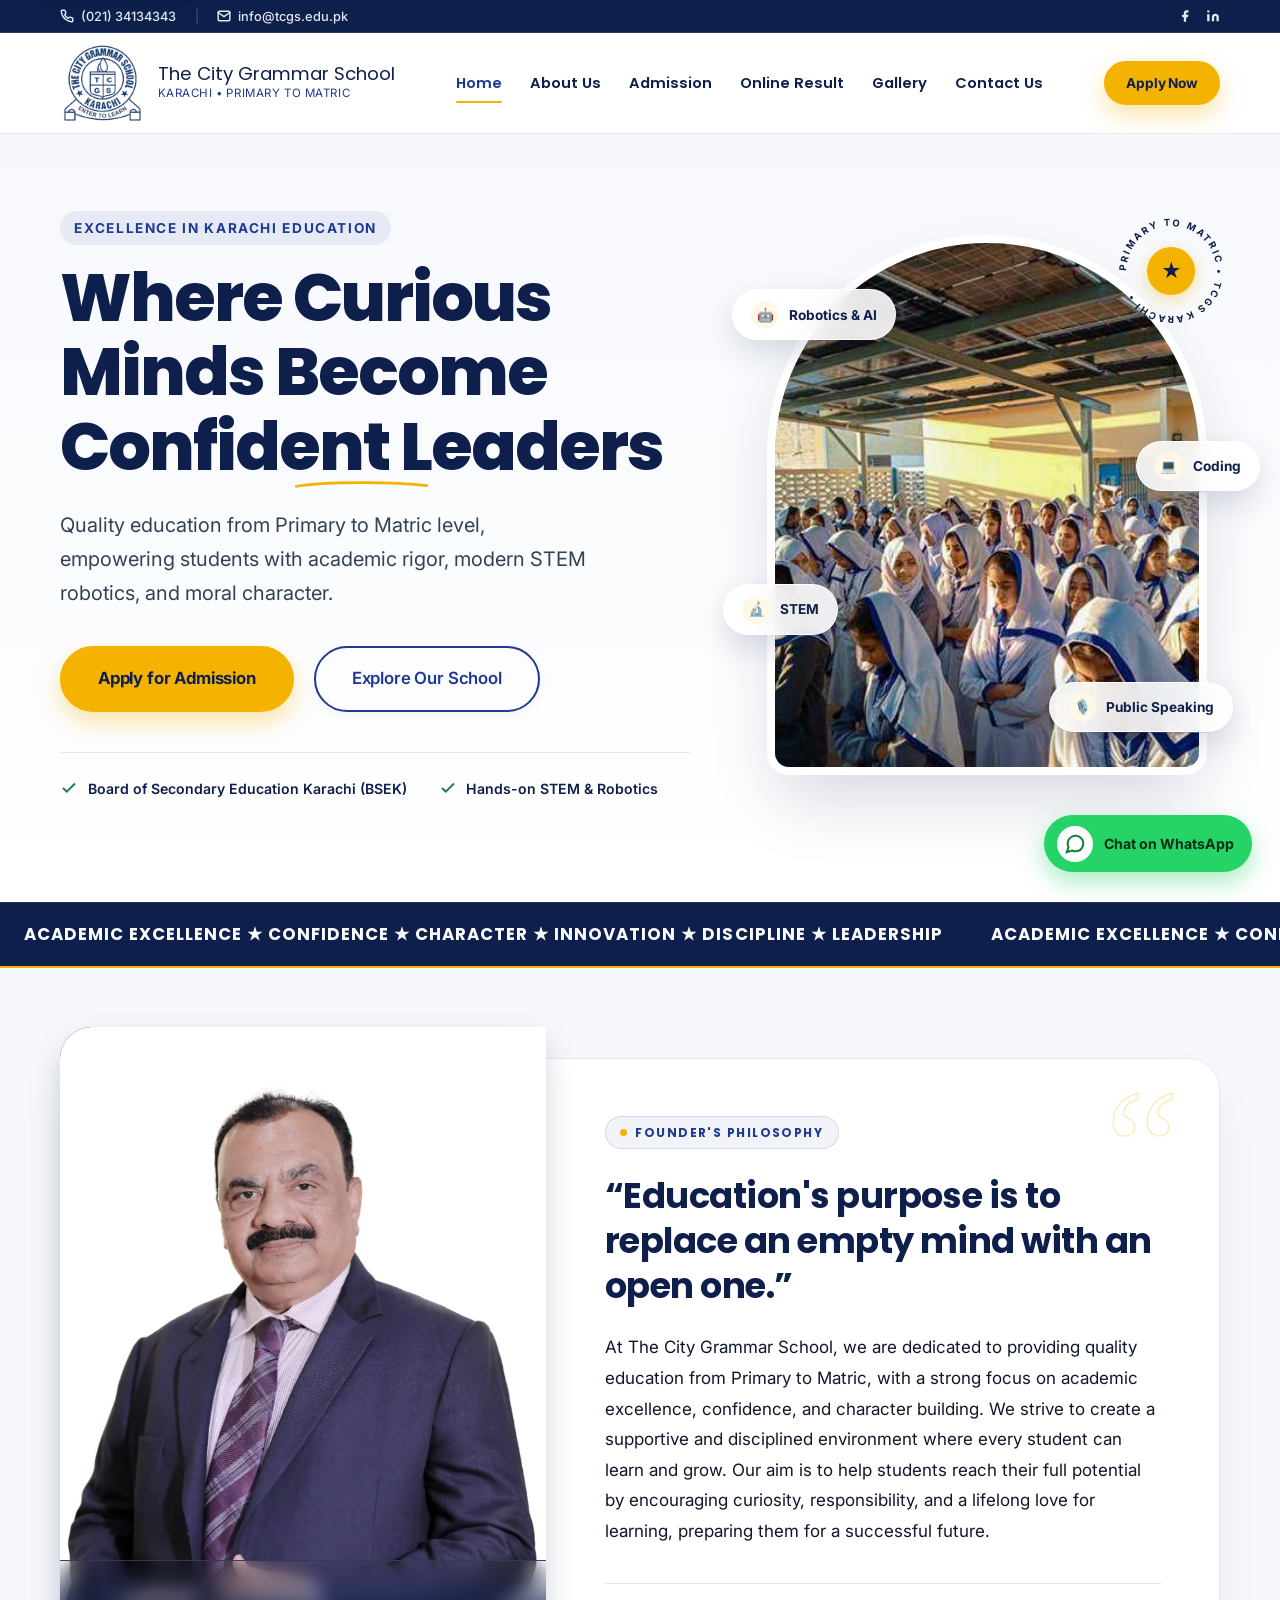
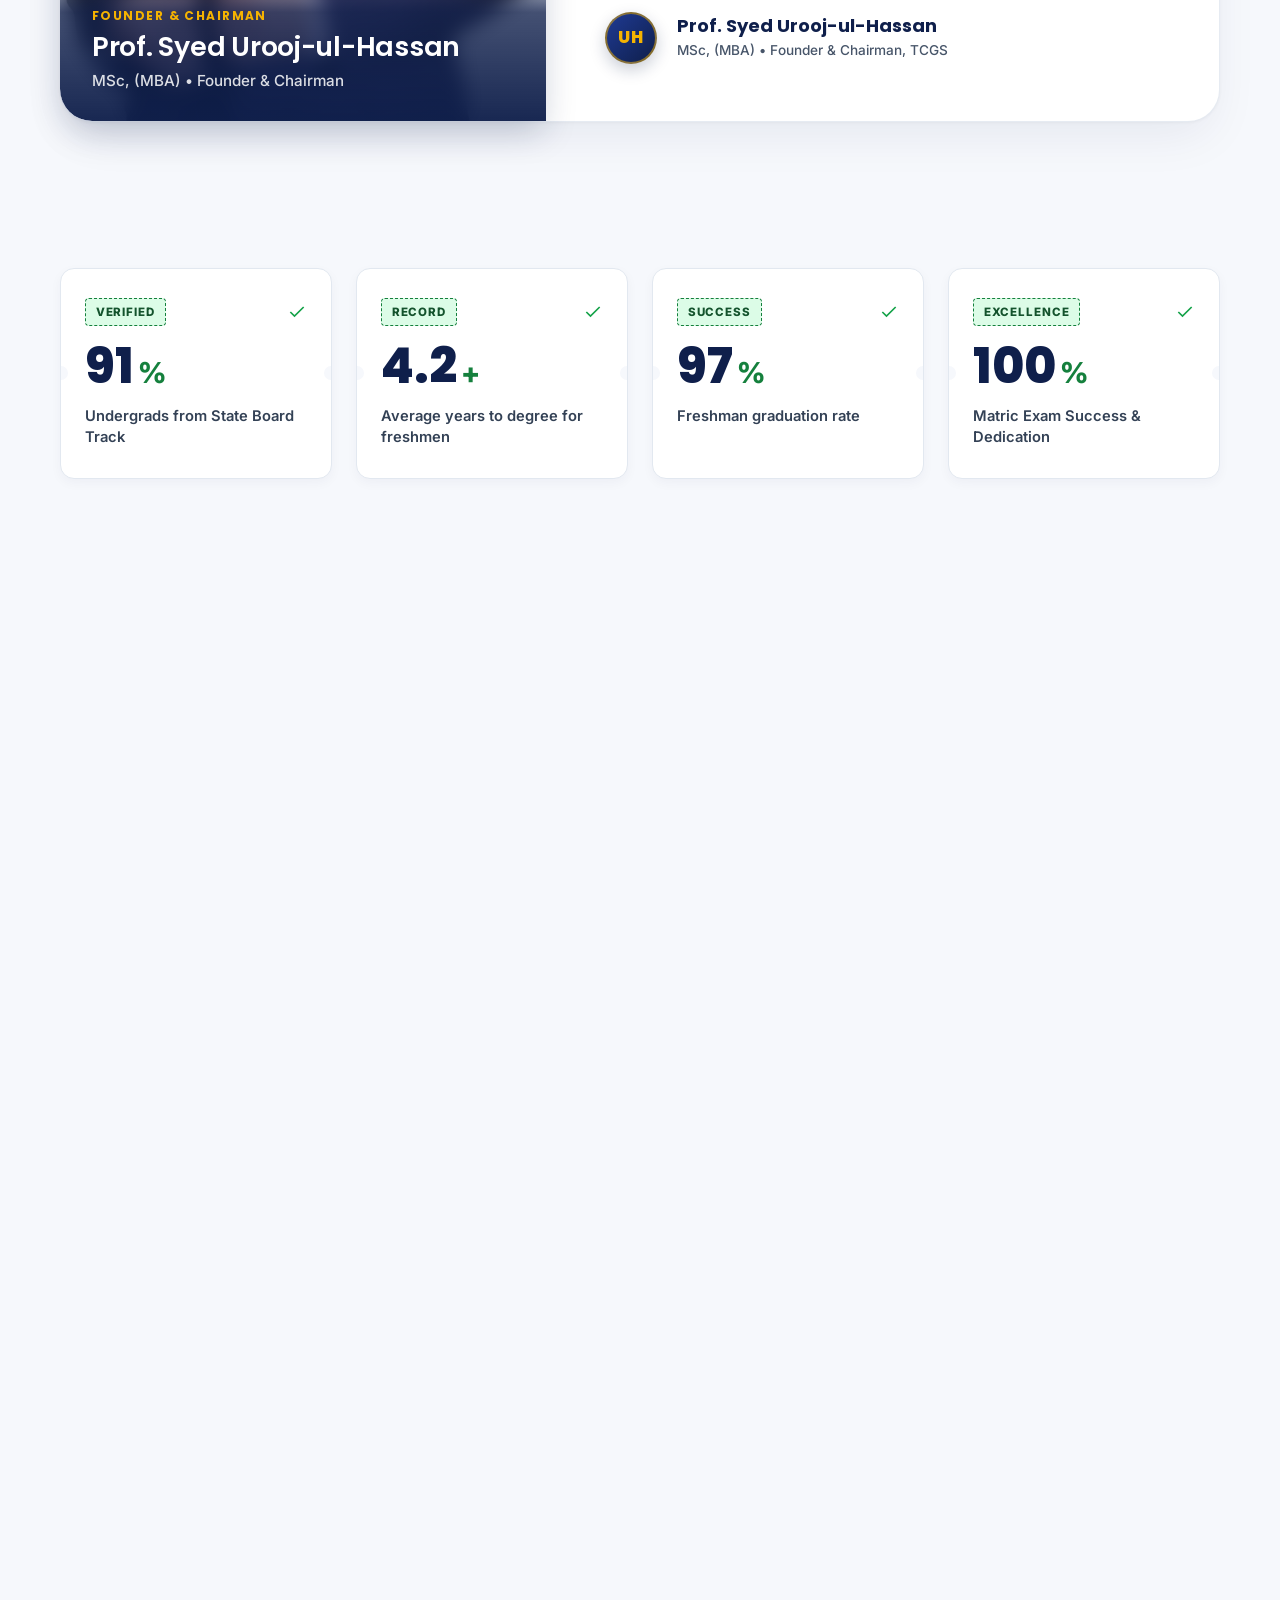
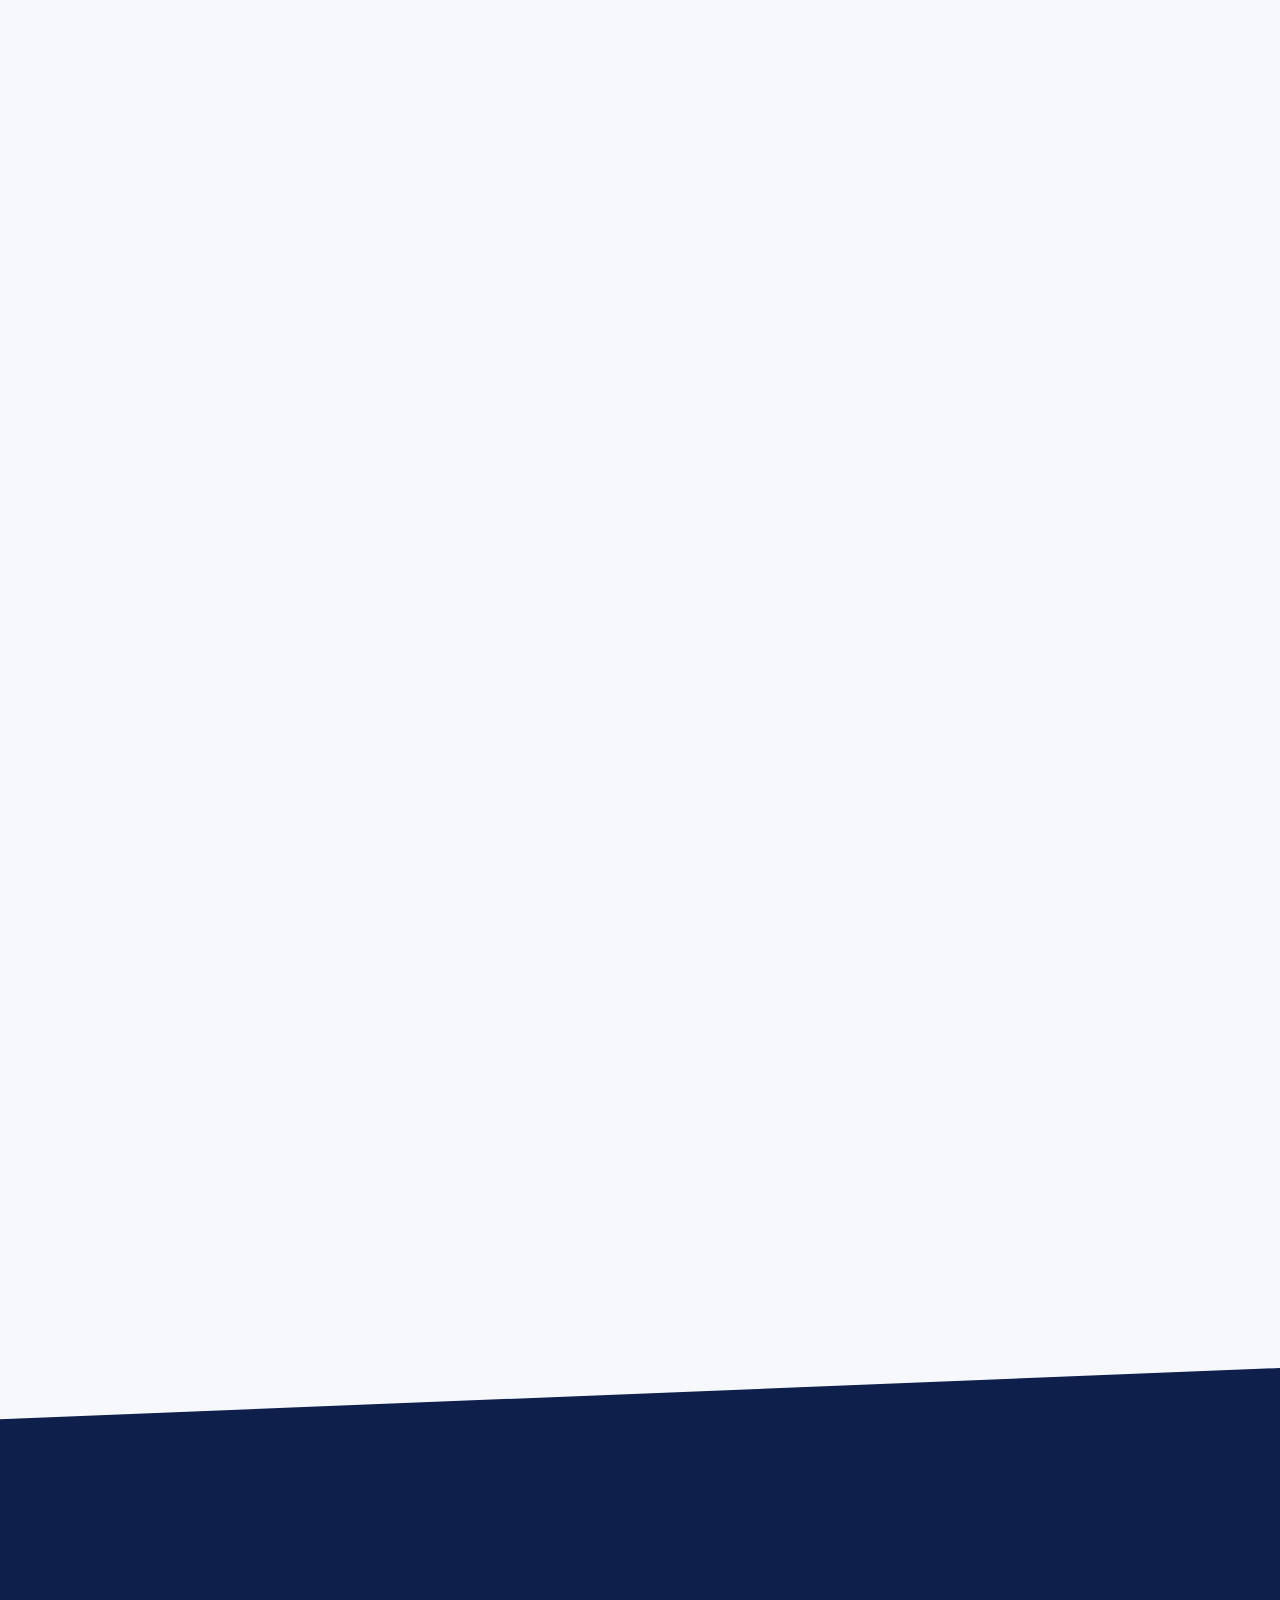
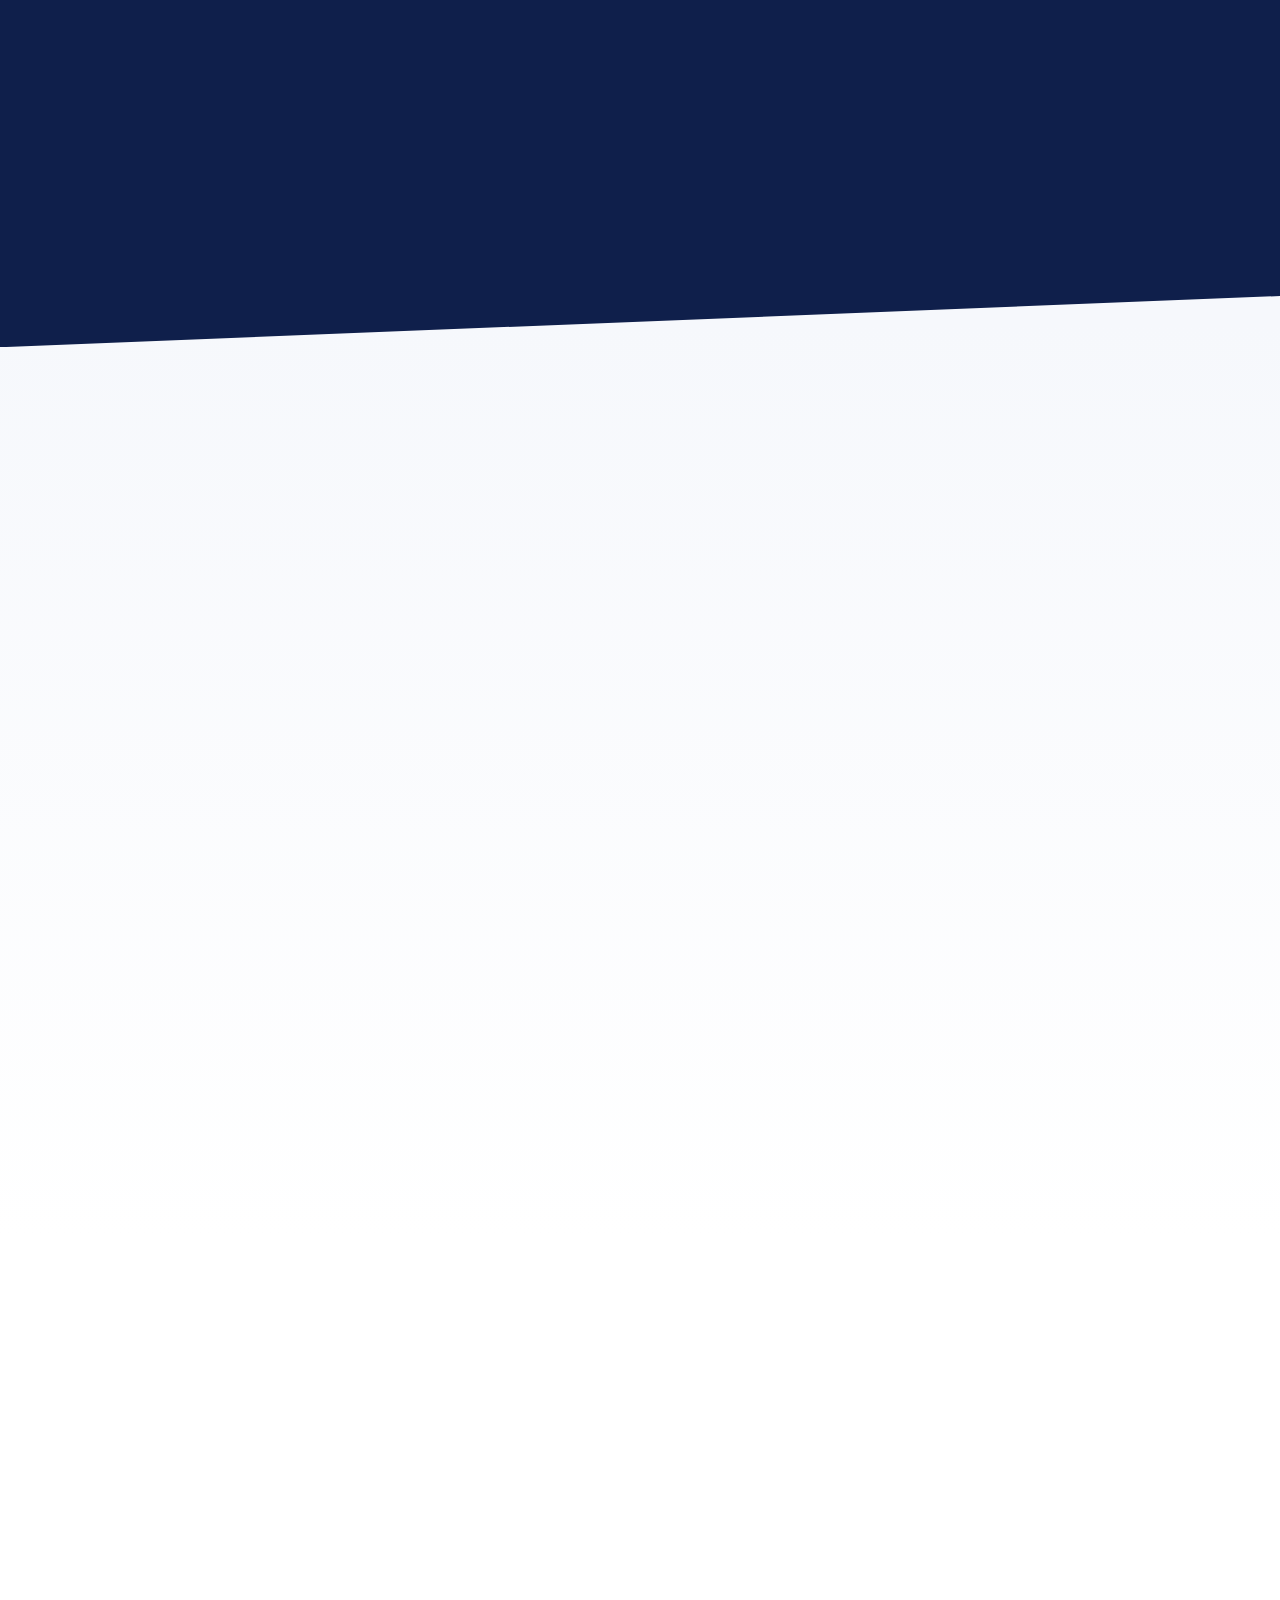
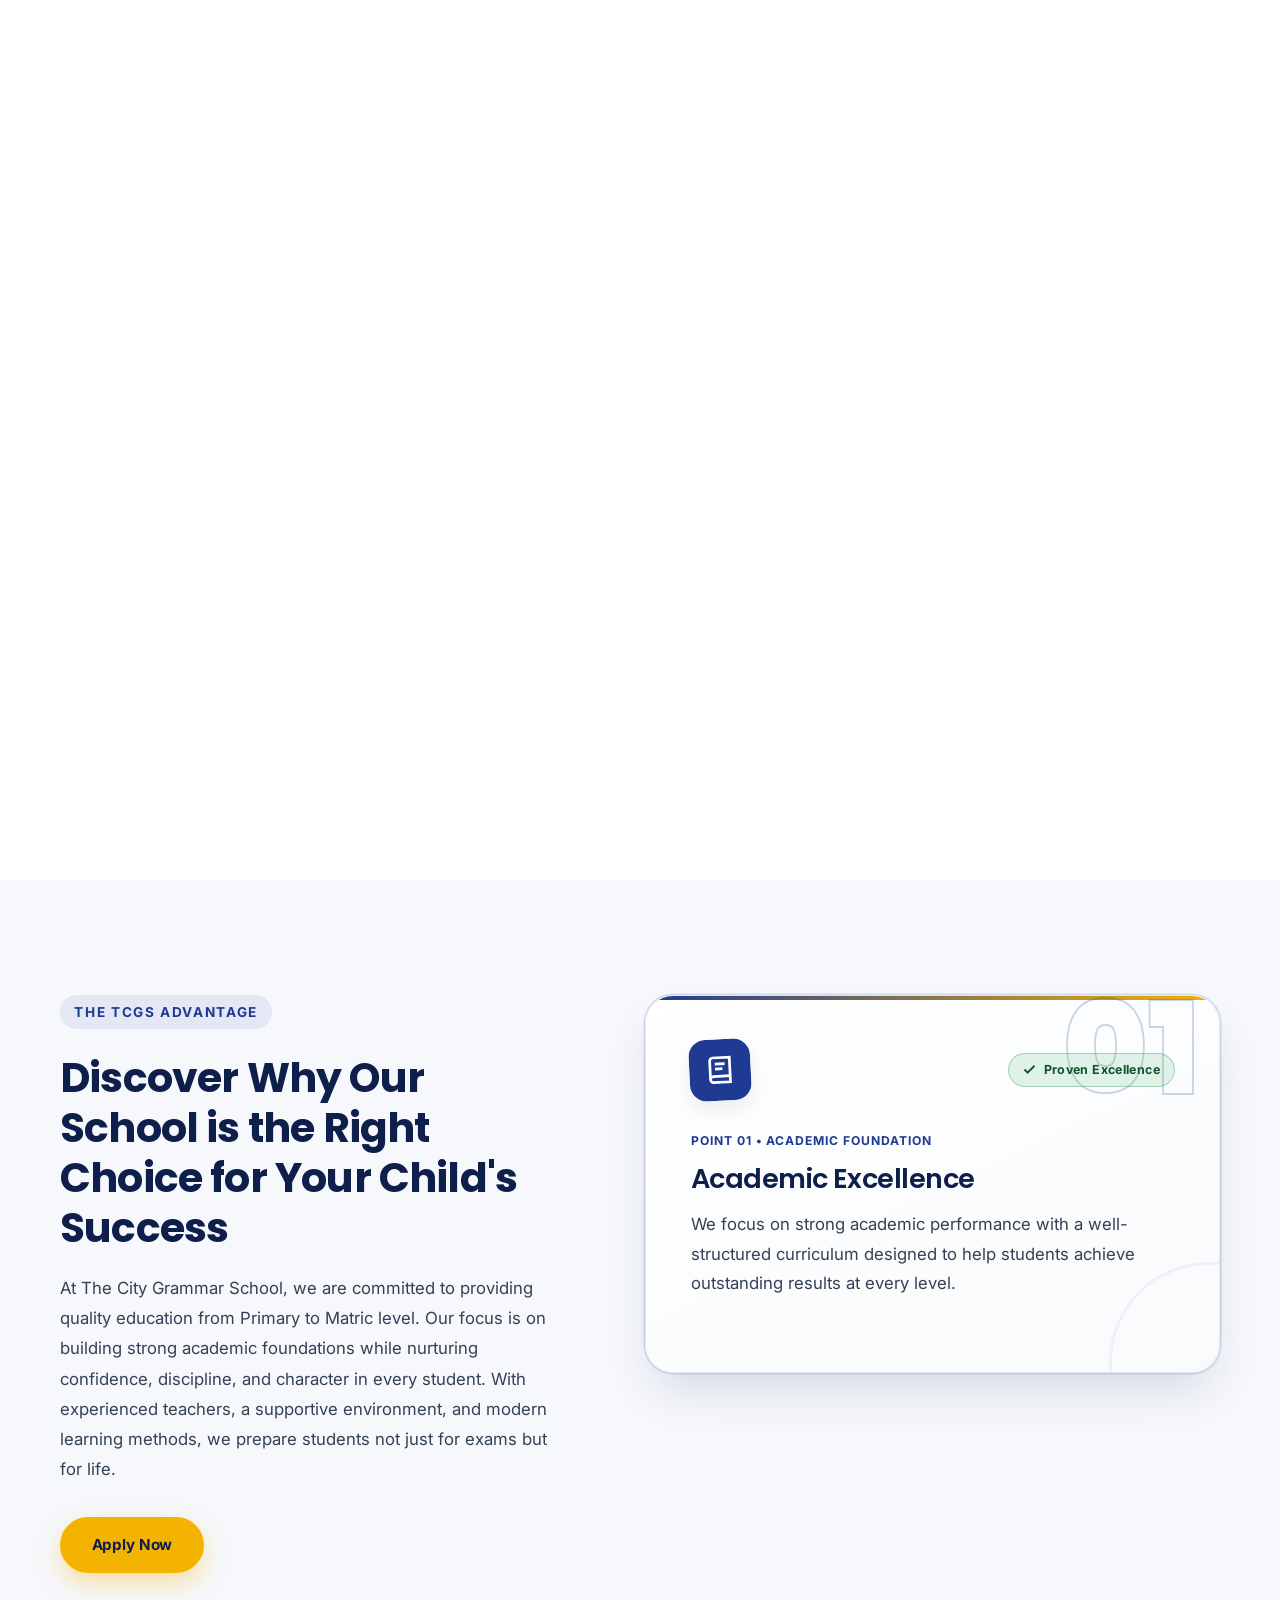
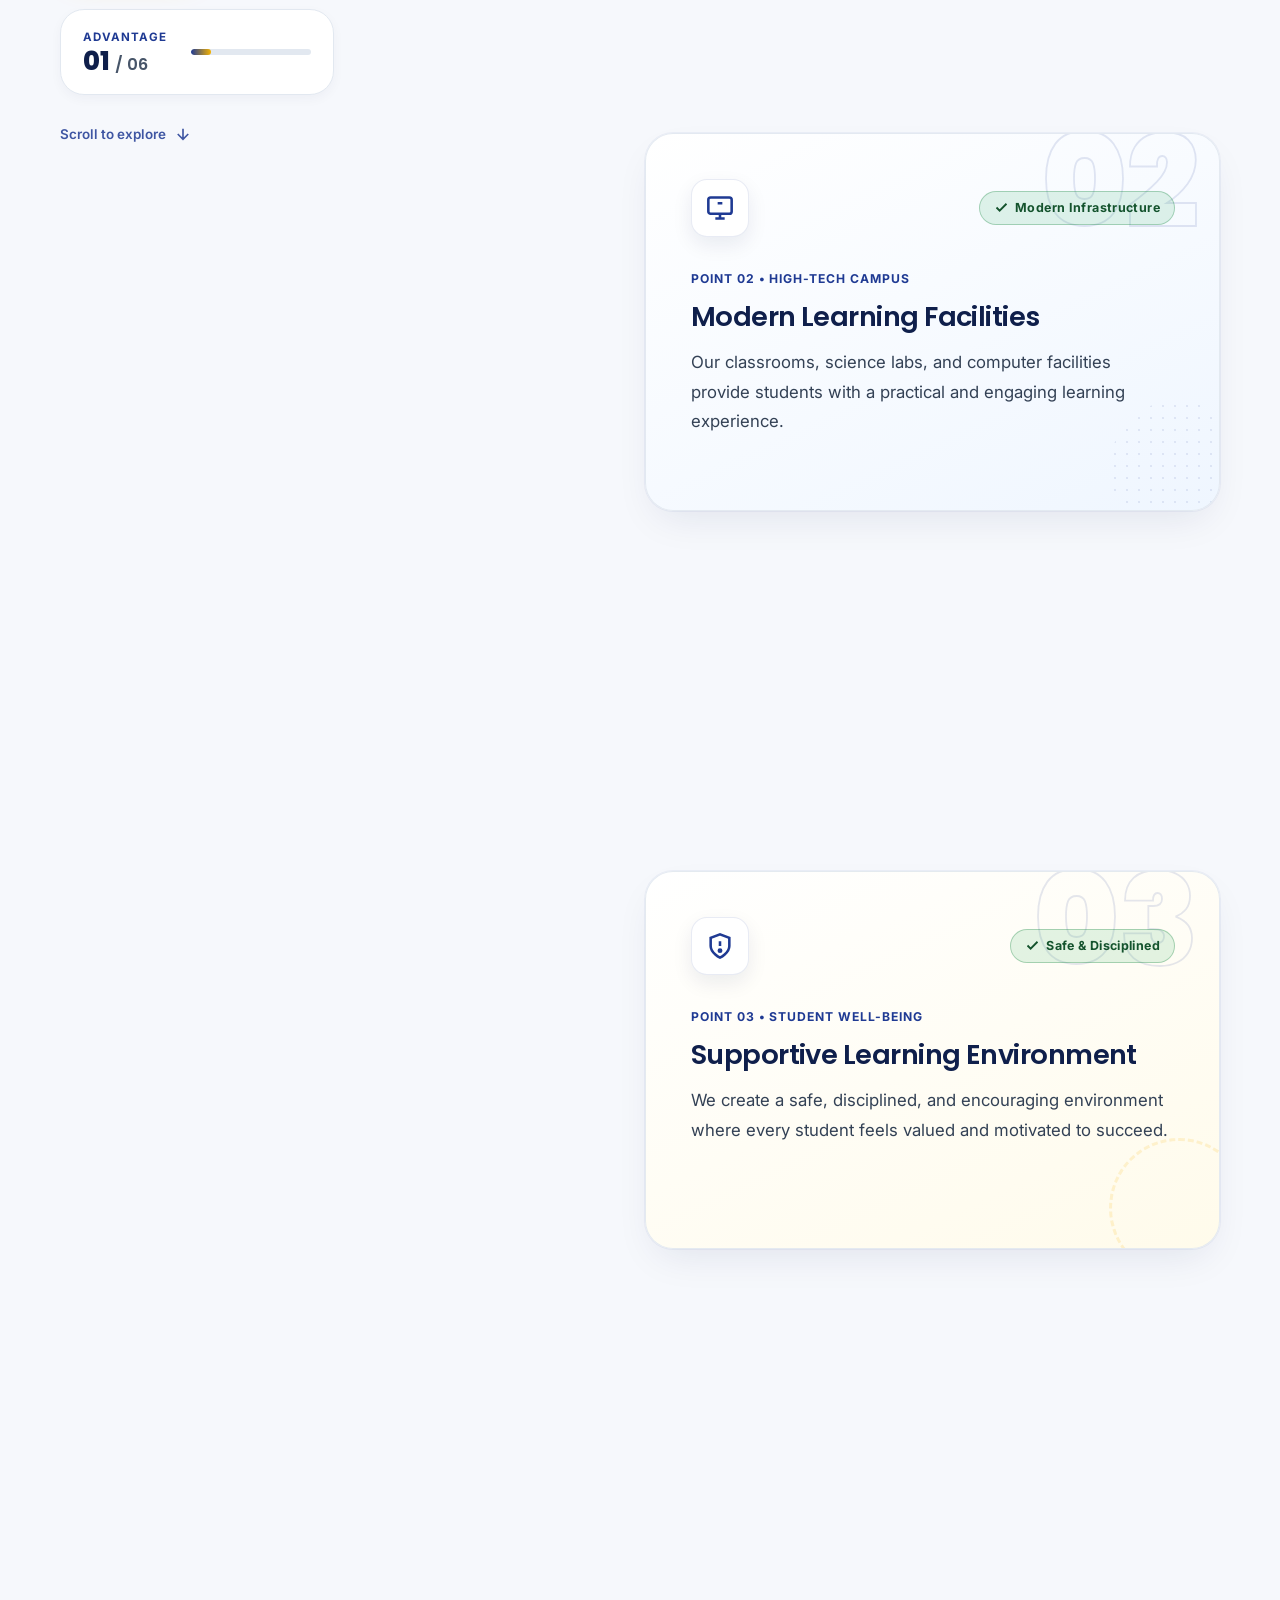
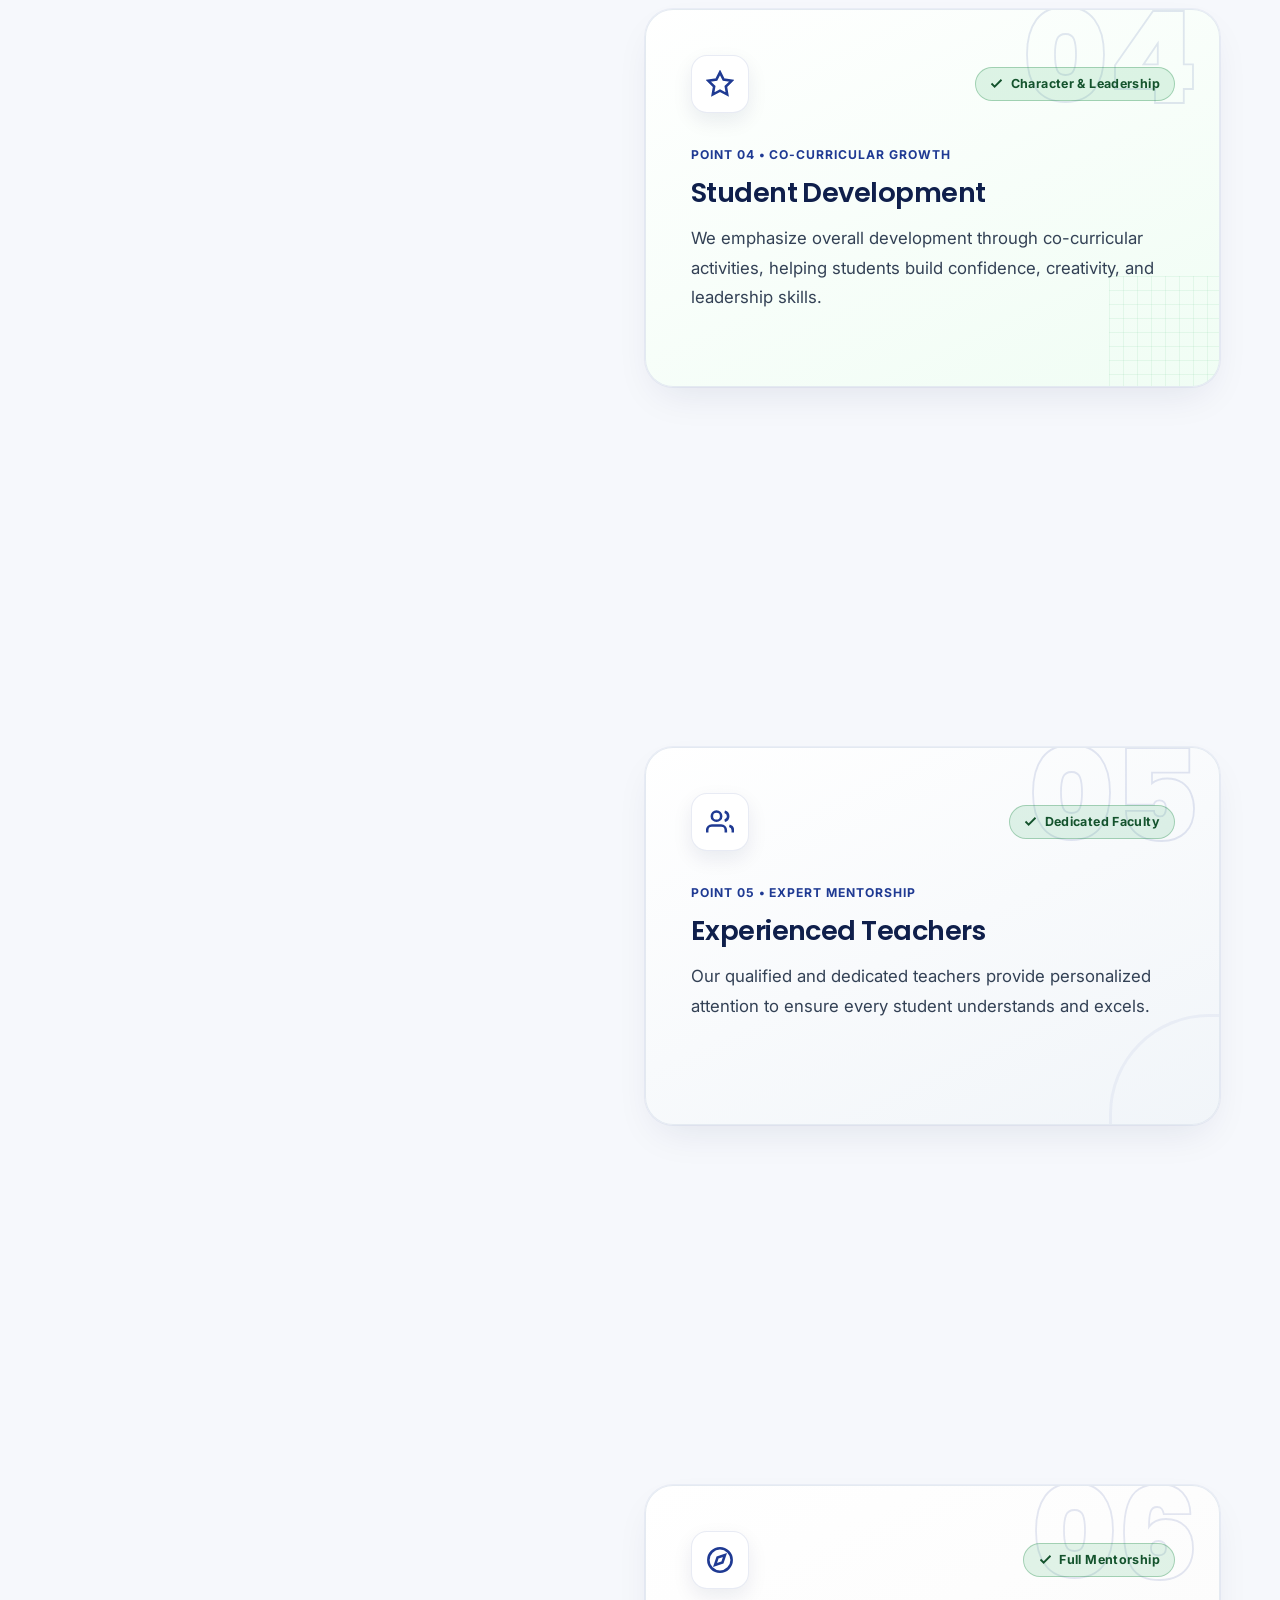
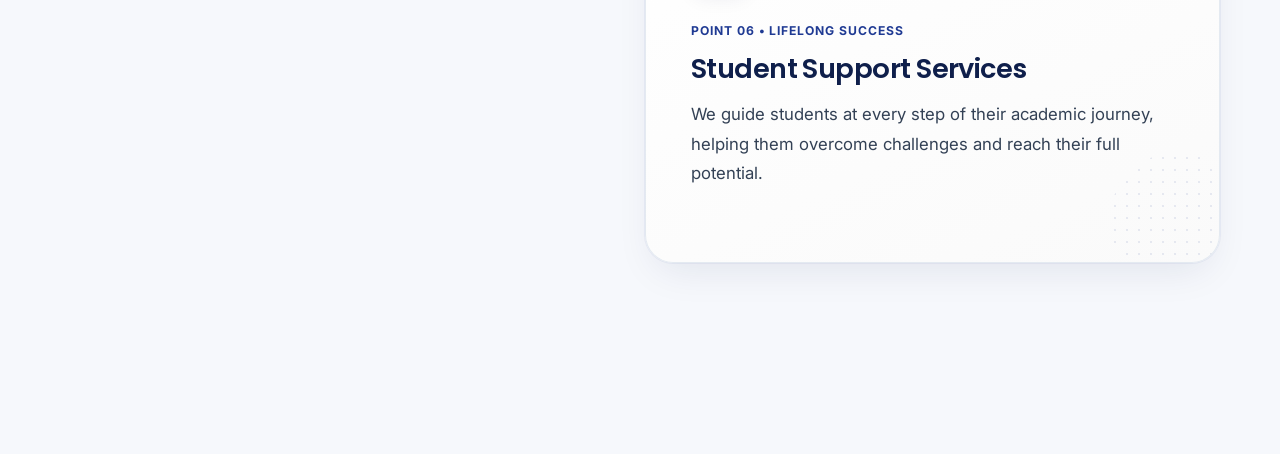
==== commit f4e4976f: "feat: update footer credits to ACCOUNT4WEB with Pakistan and Canada flags" ====
--- a/index.html
+++ b/index.html
@@ -1283,12 +1283,25 @@
 
       <div class="footer-bottom">
         <div>&copy; <span id="currentYear"></span> The City Grammar School. All rights reserved.</div>
-        <div class="footer-legal-links">
-          <a href="privacy-policy.html">Privacy Policy</a>
-          <span>•</span>
-          <a href="terms.html">Terms of Service</a>
-          <span>•</span>
-          <a href="cookie-policy.html">Cookie Policy</a>
+        <div class="footer-credits">
+          <span>Domain + Hosting + Design =</span>
+          <a href="https://account4web.ca" target="_blank" rel="noopener noreferrer" class="footer-credits-link" aria-label="ACCOUNT4WEB - Pakistan and Canada">
+            <strong class="credits-brand">ACCOUNT4WEB</strong>
+            <span class="credit-flags" aria-hidden="true">
+              <svg width="20" height="14" viewBox="0 0 30 20" class="credit-flag" style="vertical-align: -2px; border-radius: 2px;">
+                <rect width="30" height="20" fill="#01411C"/>
+                <rect width="7.5" height="20" fill="#FFFFFF"/>
+                <circle cx="18.5" cy="10" r="5.8" fill="#FFFFFF"/>
+                <circle cx="20.2" cy="9.1" r="5.2" fill="#01411C"/>
+                <polygon points="19.2,7 19.5,8.2 20.7,8.2 19.7,8.9 20.1,10.1 19.2,9.3 18.3,10.1 18.7,8.9 17.7,8.2 18.9,8.2" fill="#FFFFFF"/>
+              </svg>
+              <svg width="20" height="14" viewBox="0 0 40 20" class="credit-flag" style="vertical-align: -2px; border-radius: 2px;">
+                <rect width="40" height="20" fill="#D80027"/>
+                <rect x="10" width="20" height="20" fill="#FFFFFF"/>
+                <path d="M20 3 l1.2 3.2 2.8-1-1.2 2.8 3.1 1.4-0.8 1.2 2.5 0.5-0.5 1.5 1.6 1-1.8 1.3 0.5 1.2-2.3-0.3-0.3 2.5-1.5-1.8-1.3 1.8-0.7-2.5-2.3 0.3 0.5-1.2-1.8-1.3 1.6-1-0.5-1.5 2.5-0.5-0.8-1.2 3.1-1.4-1.2-2.8 2.8 1z M19.6 14.5 h0.8 v3.5 h-0.8 z" fill="#D80027"/>
+              </svg>
+            </span>
+          </a>
         </div>
       </div>
     </div>
--- a/css/main.css
+++ b/css/main.css
@@ -1457,6 +1457,54 @@
   color: var(--color-accent);
 }
 
+/* Footer Developer Credits */
+.footer-credits {
+  color: #CBD5E1;
+  font-size: 0.85rem;
+  display: inline-flex;
+  align-items: center;
+  gap: 0.35rem;
+  flex-wrap: wrap;
+}
+
+.footer-credits-link {
+  color: #FFFFFF;
+  font-size: 0.85rem;
+  text-decoration: none;
+  display: inline-flex;
+  align-items: center;
+  gap: 0.35rem;
+  transition: color var(--transition-fast);
+}
+
+.footer-credits-link:hover {
+  color: var(--color-accent);
+}
+
+.footer-credits-link .credits-brand {
+  color: #FFFFFF;
+  font-weight: 700;
+  letter-spacing: 0.04em;
+  transition: color var(--transition-fast);
+}
+
+.footer-credits-link:hover .credits-brand {
+  color: var(--color-accent);
+}
+
+.footer-credits-link .credit-flags {
+  display: inline-flex;
+  align-items: center;
+  gap: 0.25rem;
+}
+
+.footer-credits-link .credit-flag {
+  display: inline-block;
+  vertical-align: middle;
+  border-radius: 2px;
+  flex-shrink: 0;
+}
+
 /* Instagram URL Visibility Rule:
    Hidden by default when href is empty or "#", shown only when valid */
 .social-icon-instagram[href=""],
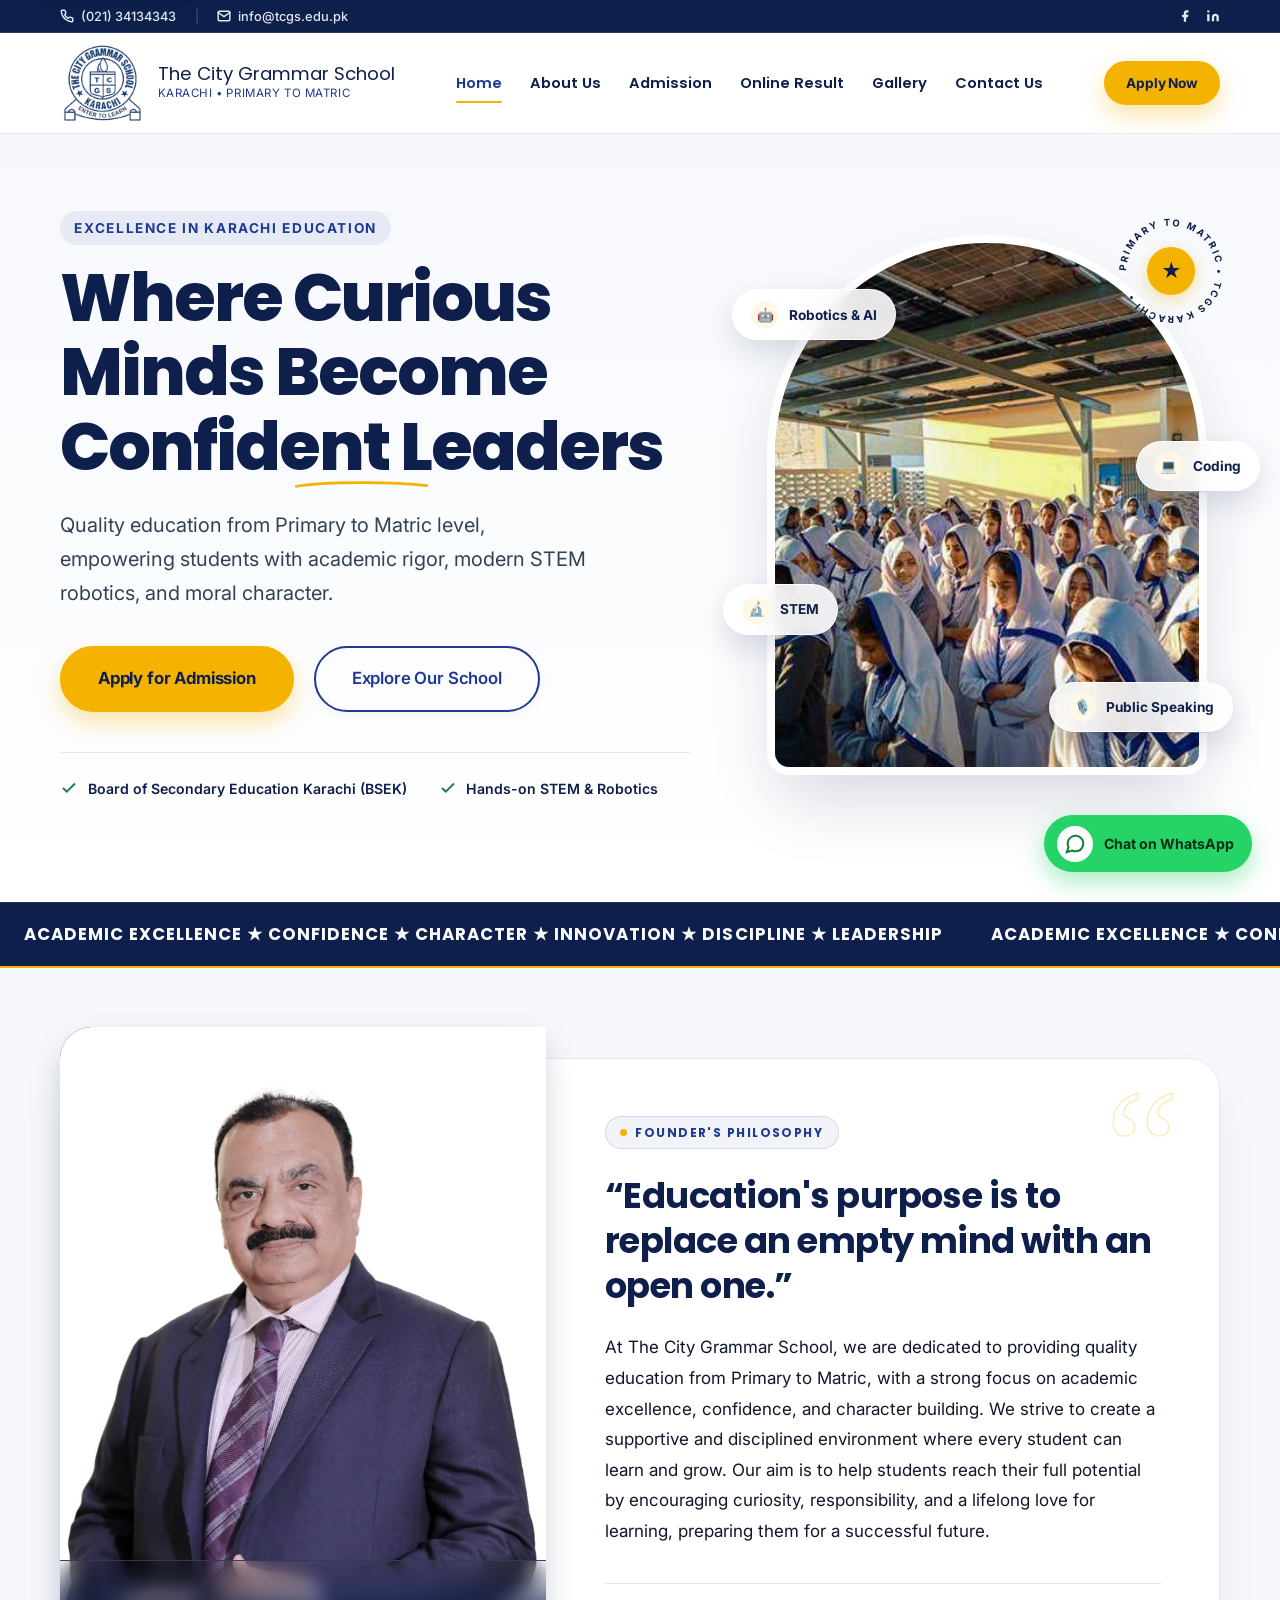
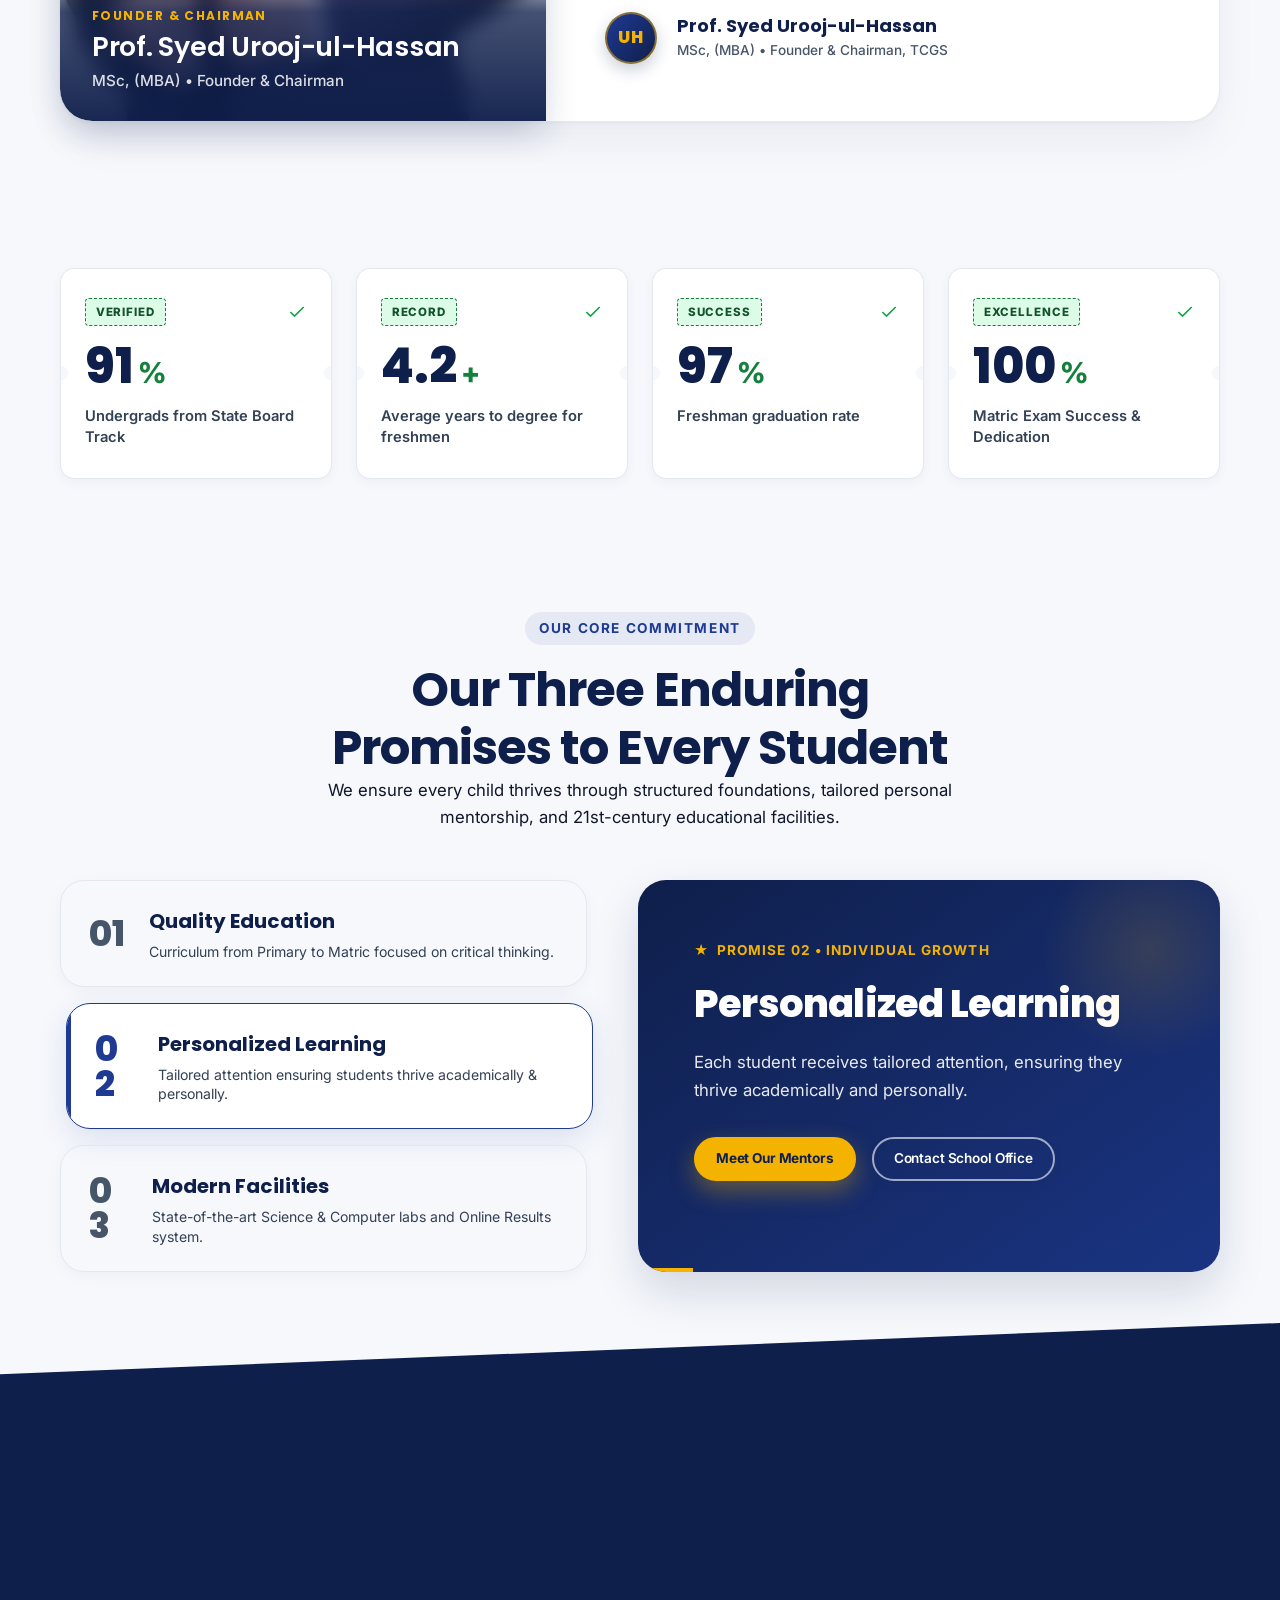
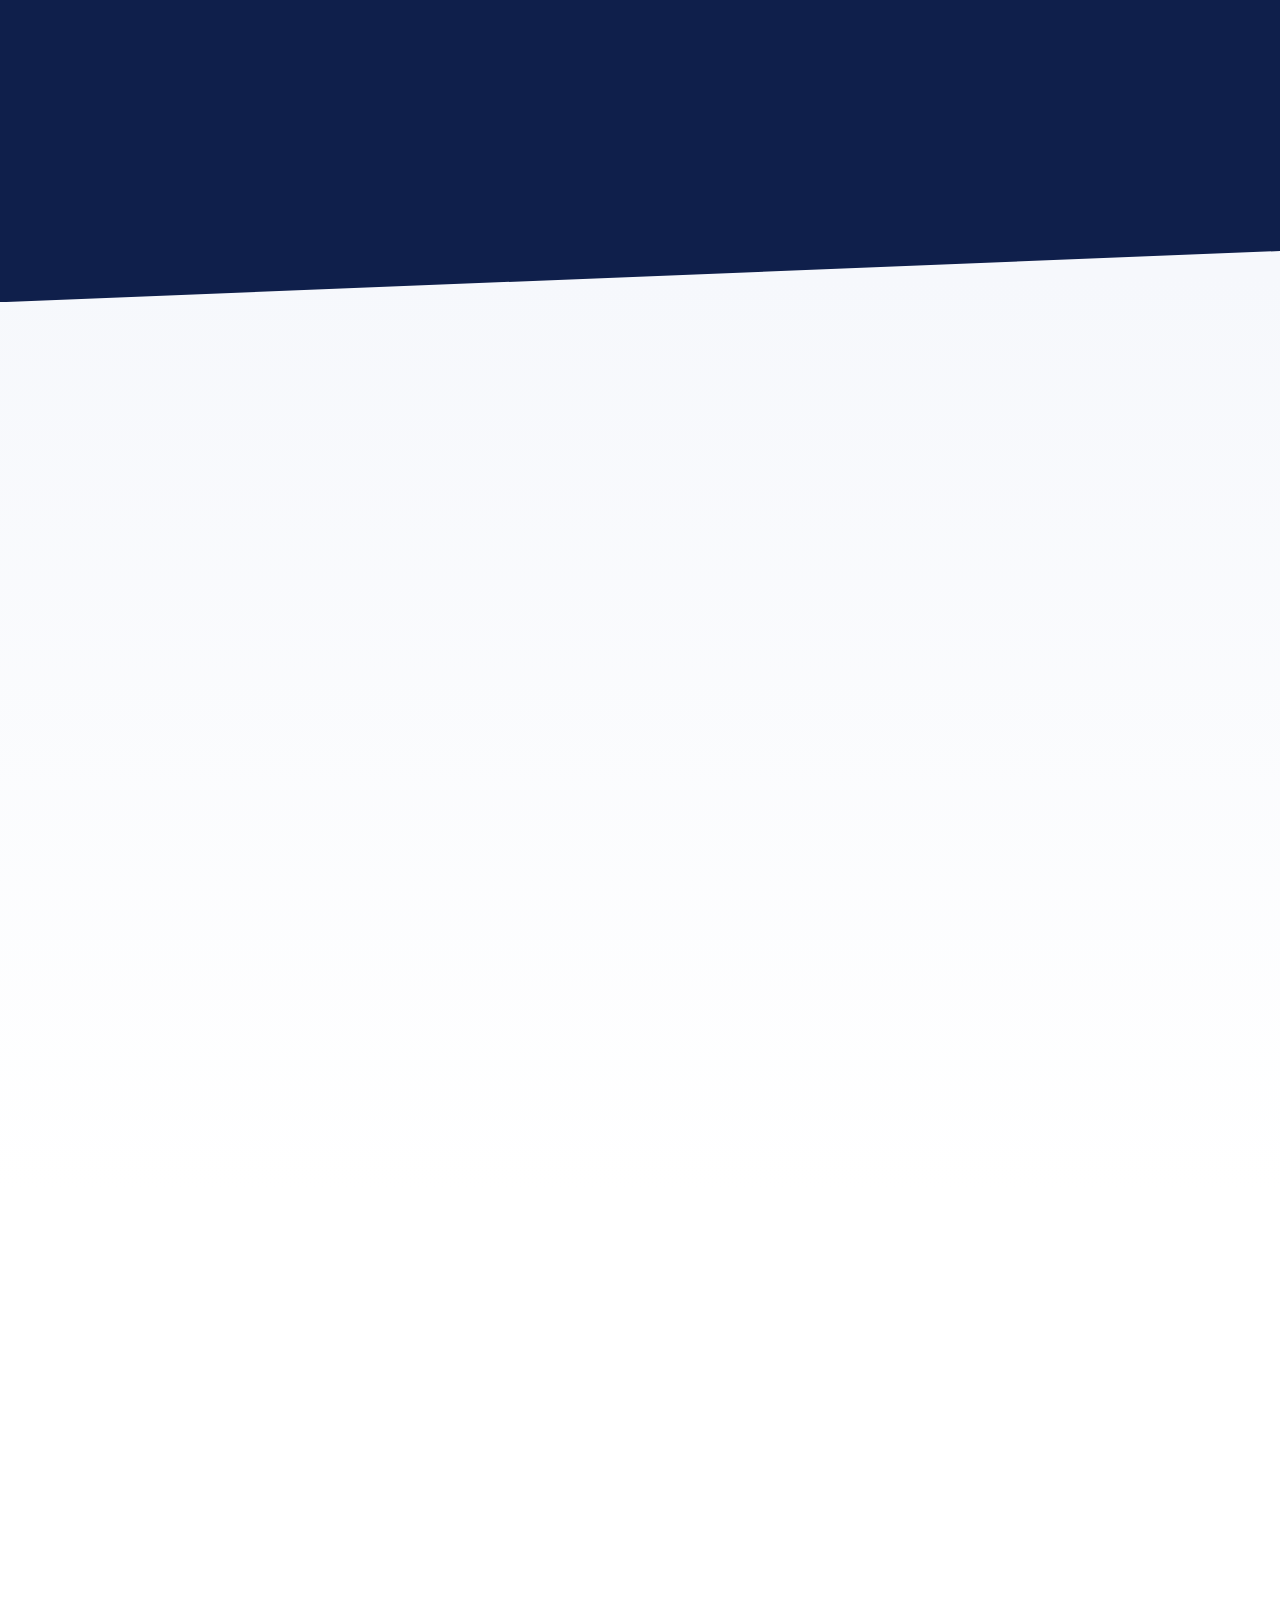
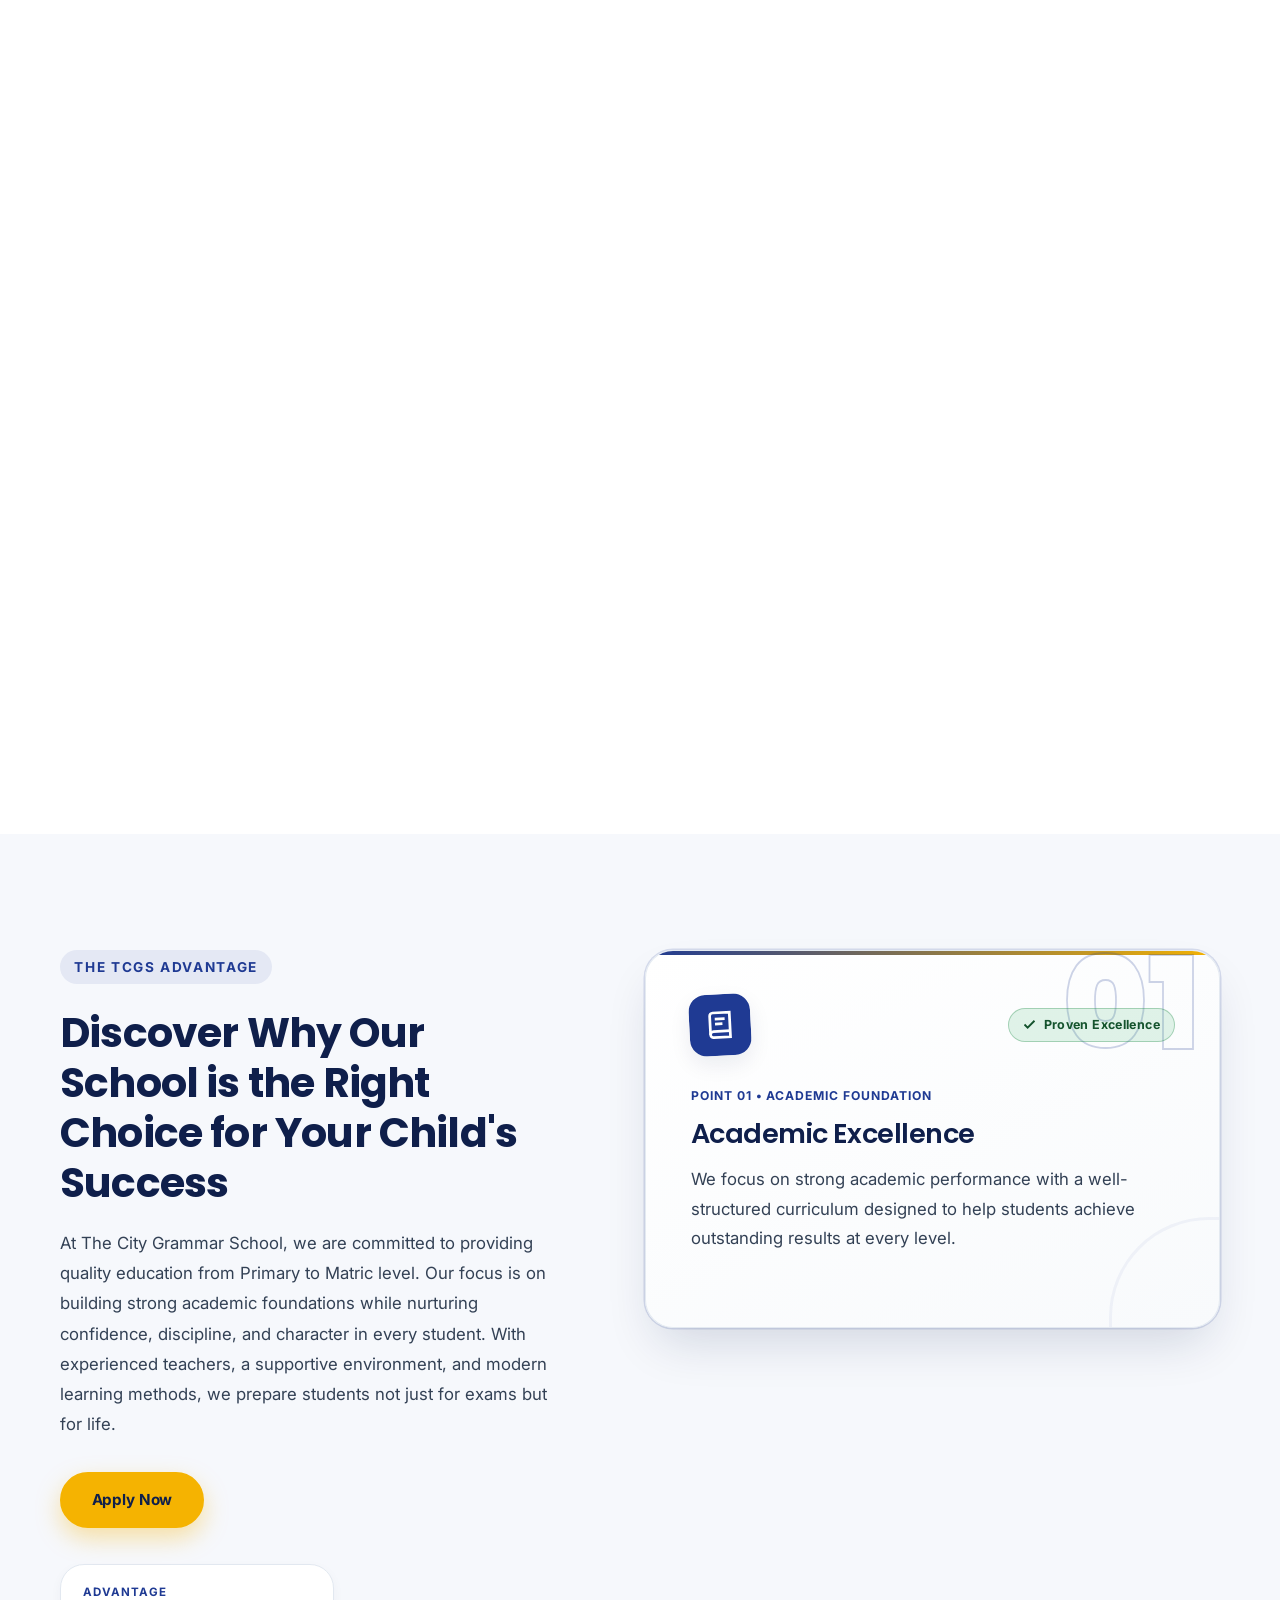
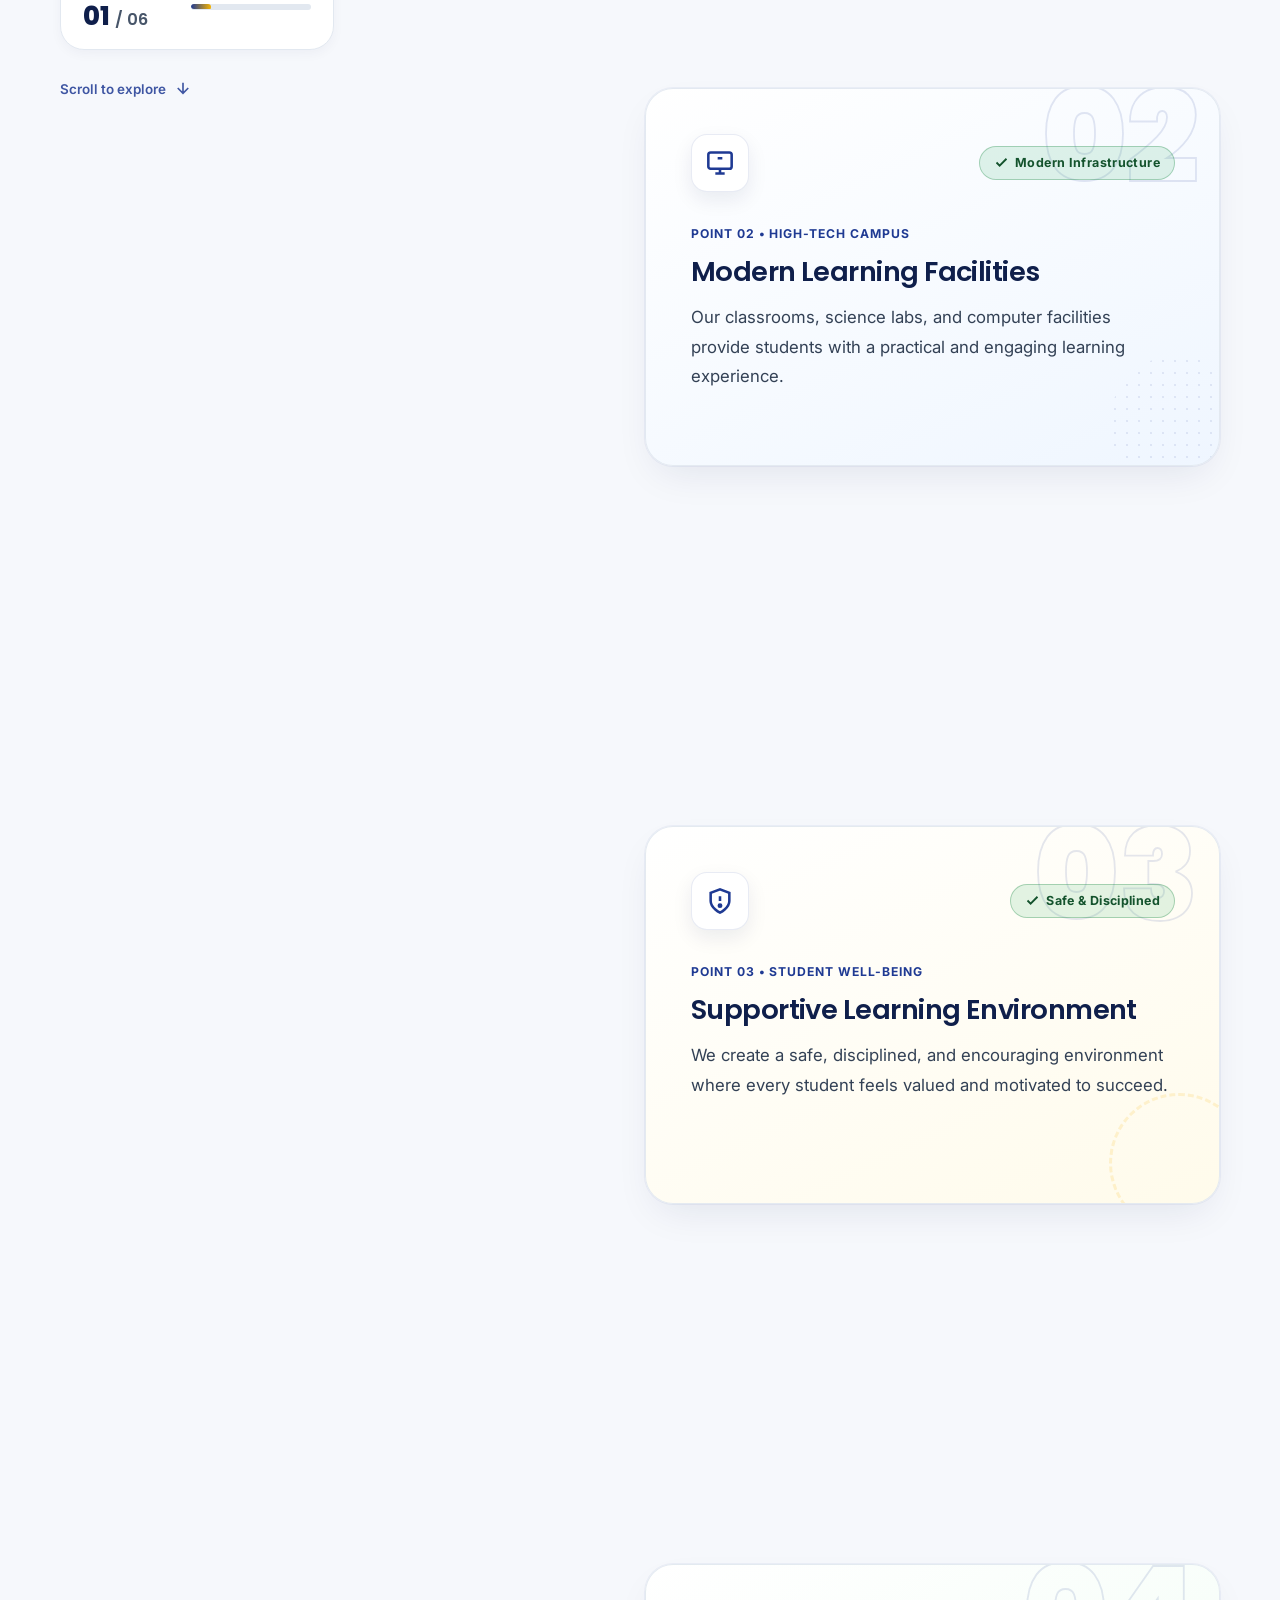
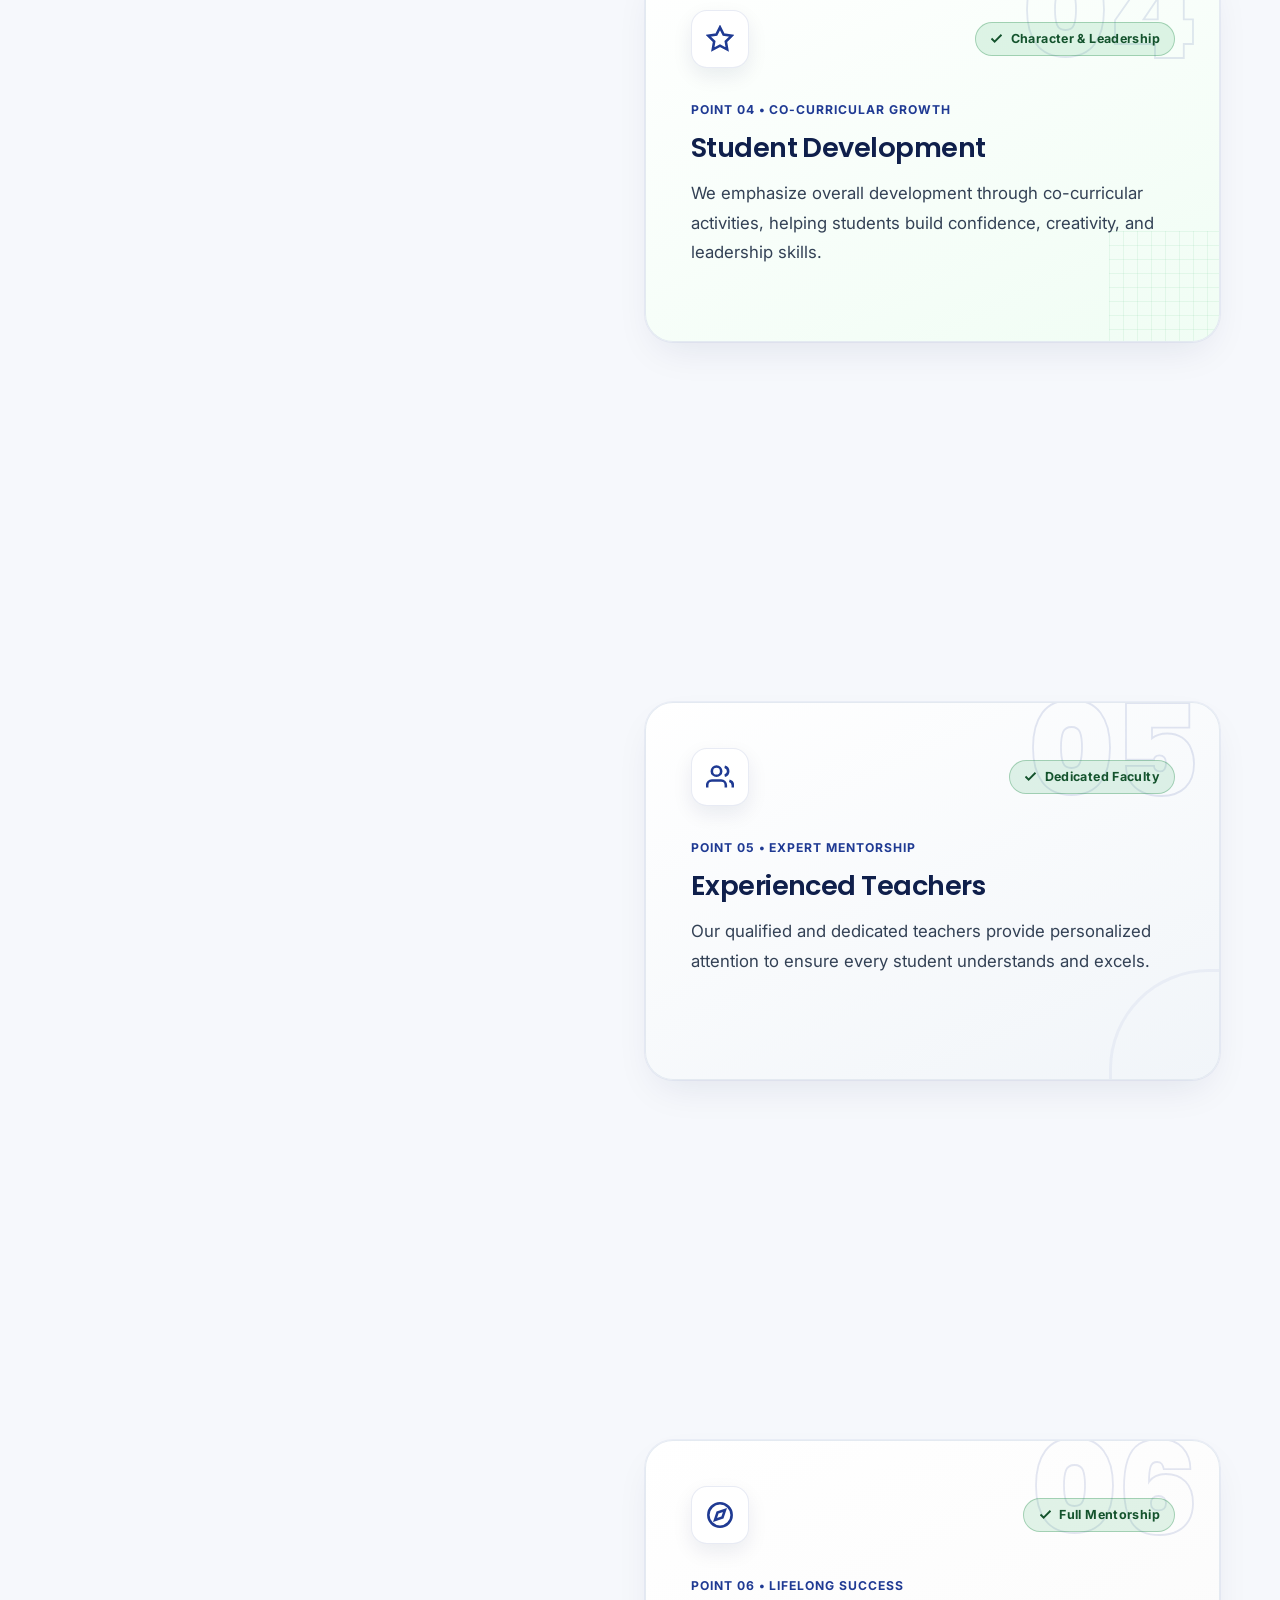
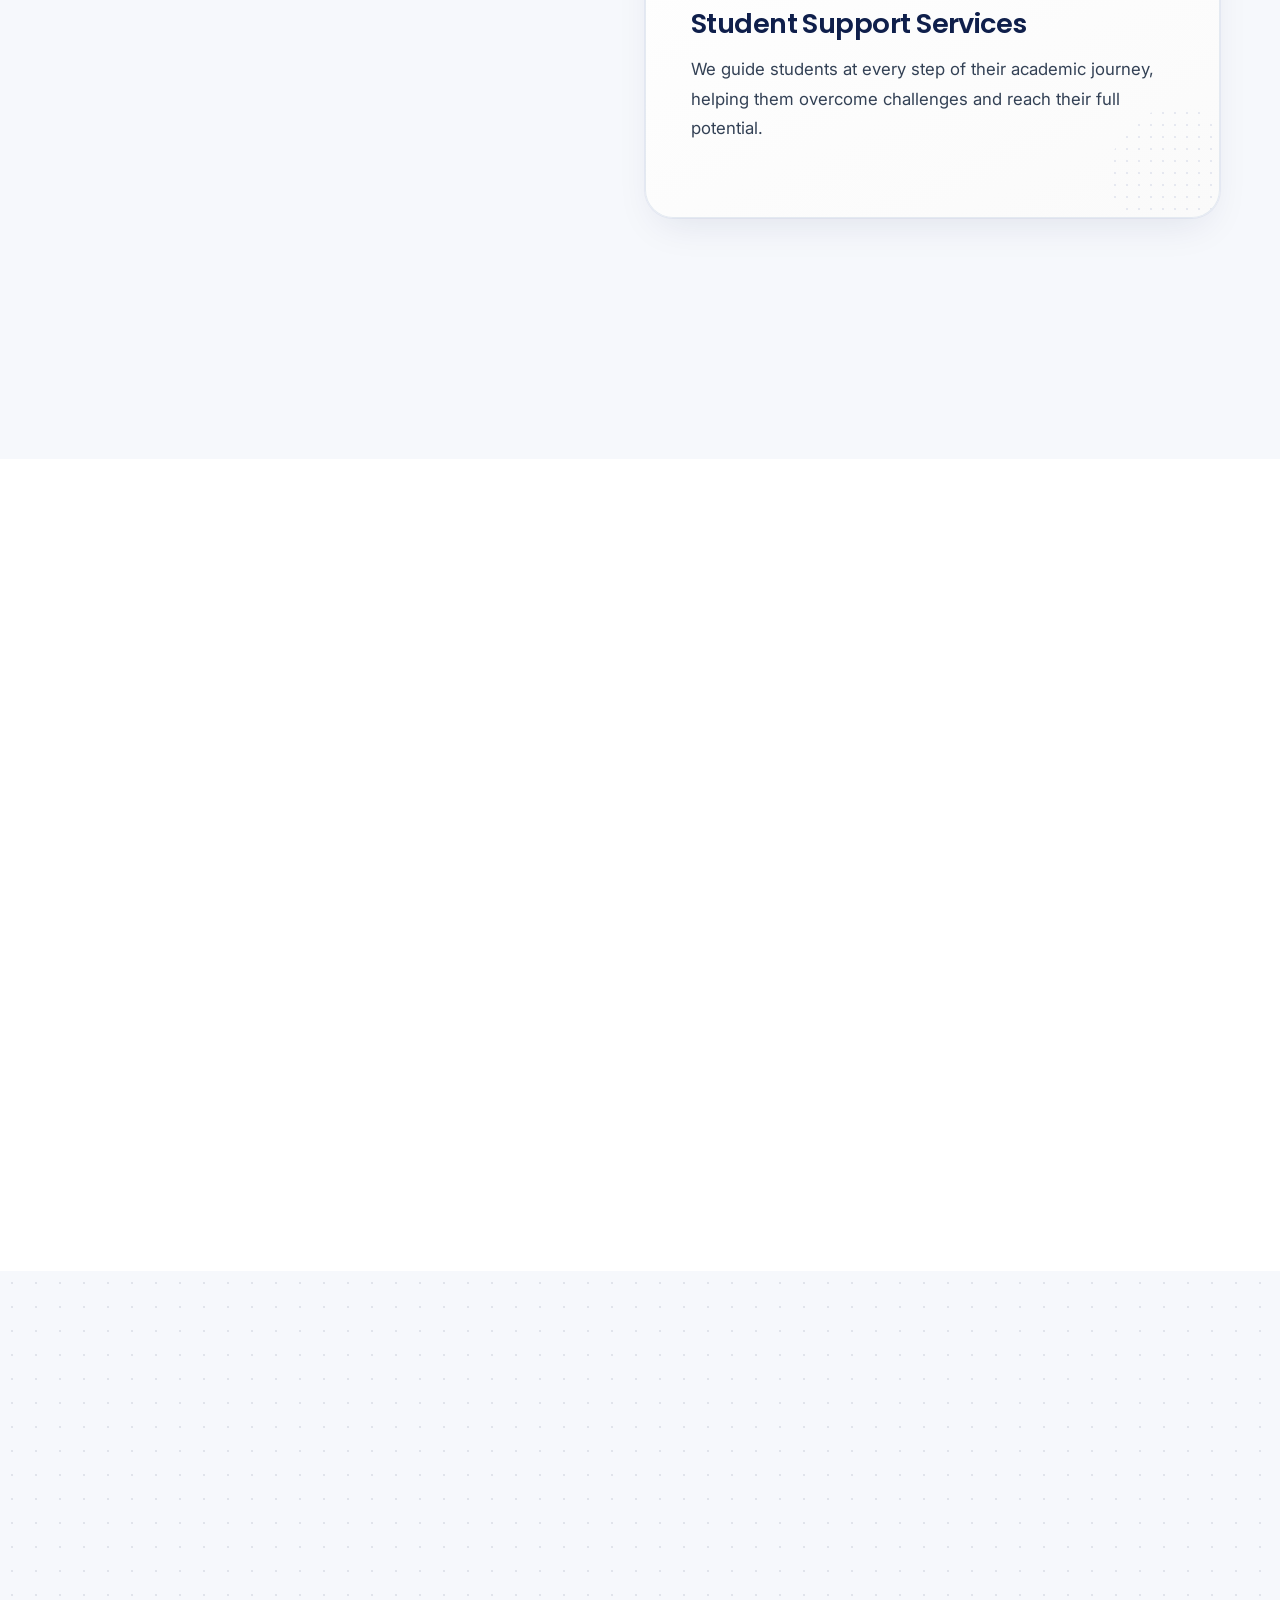
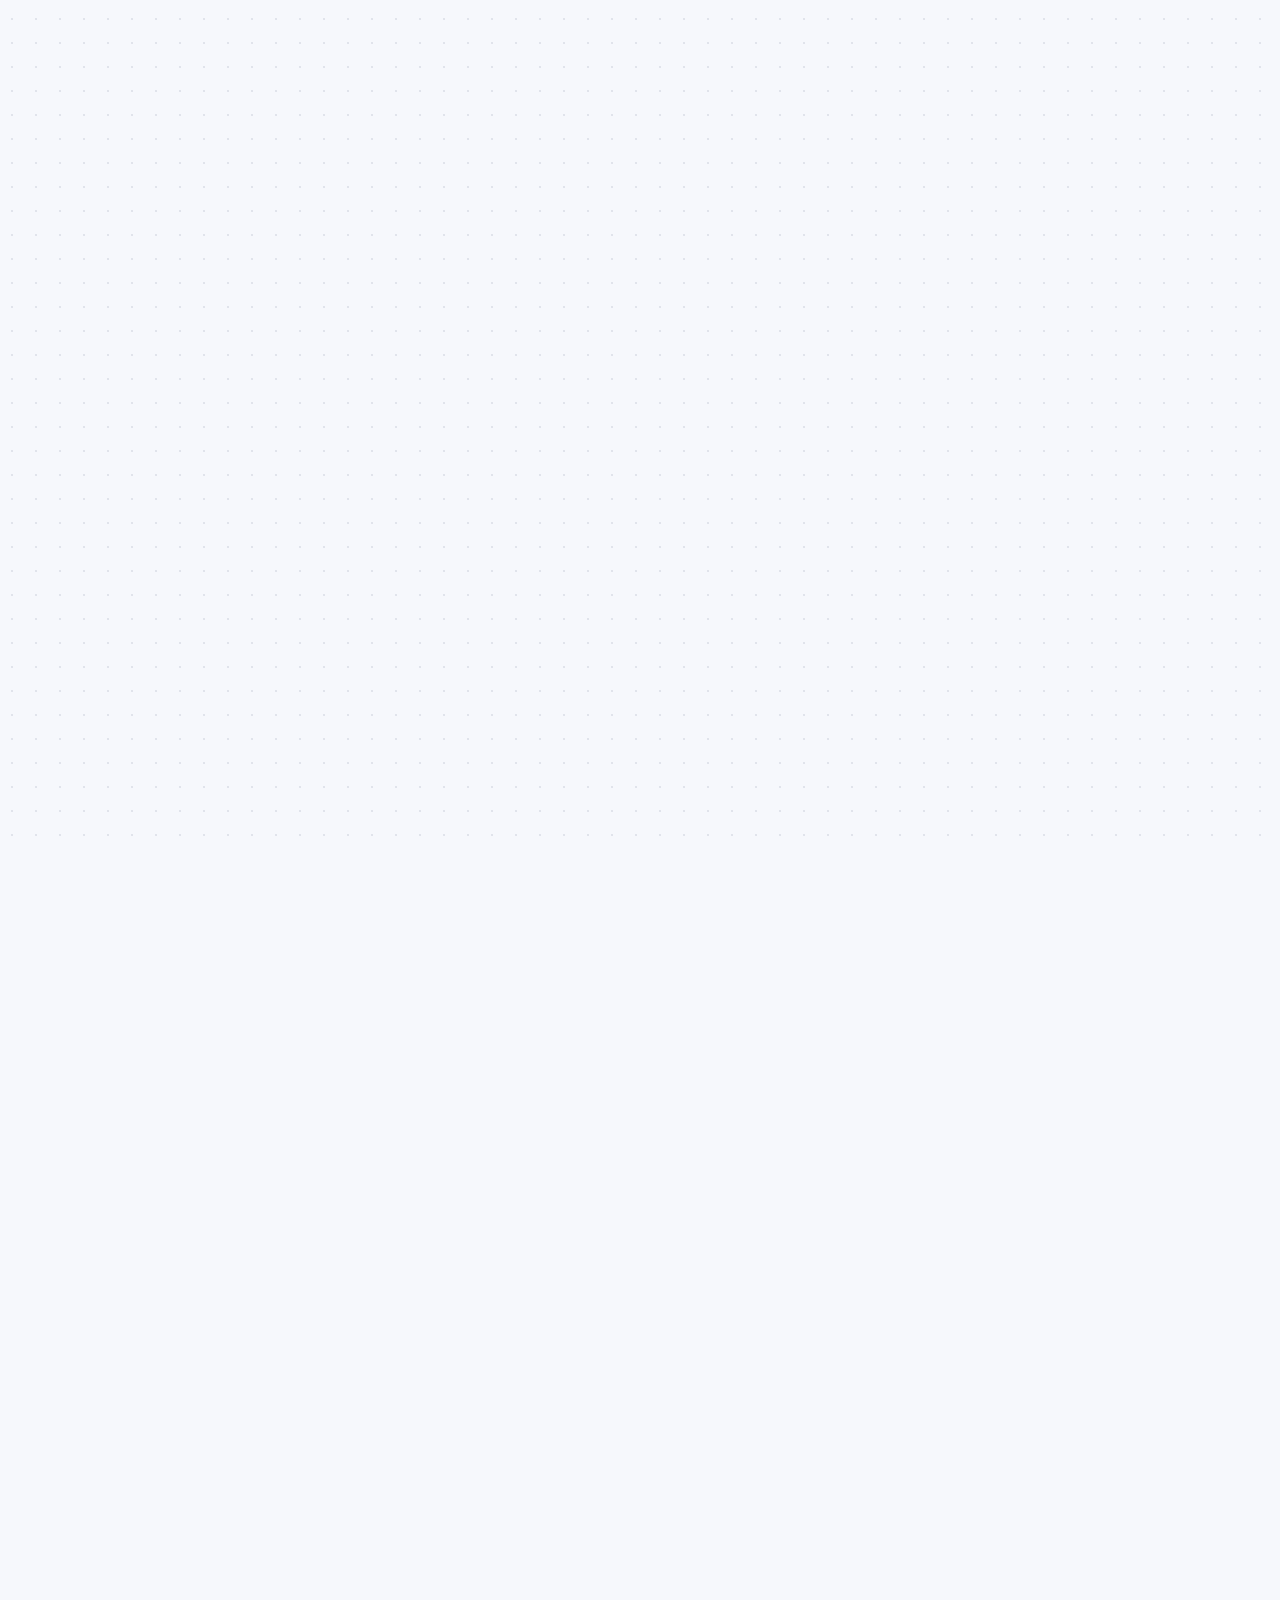
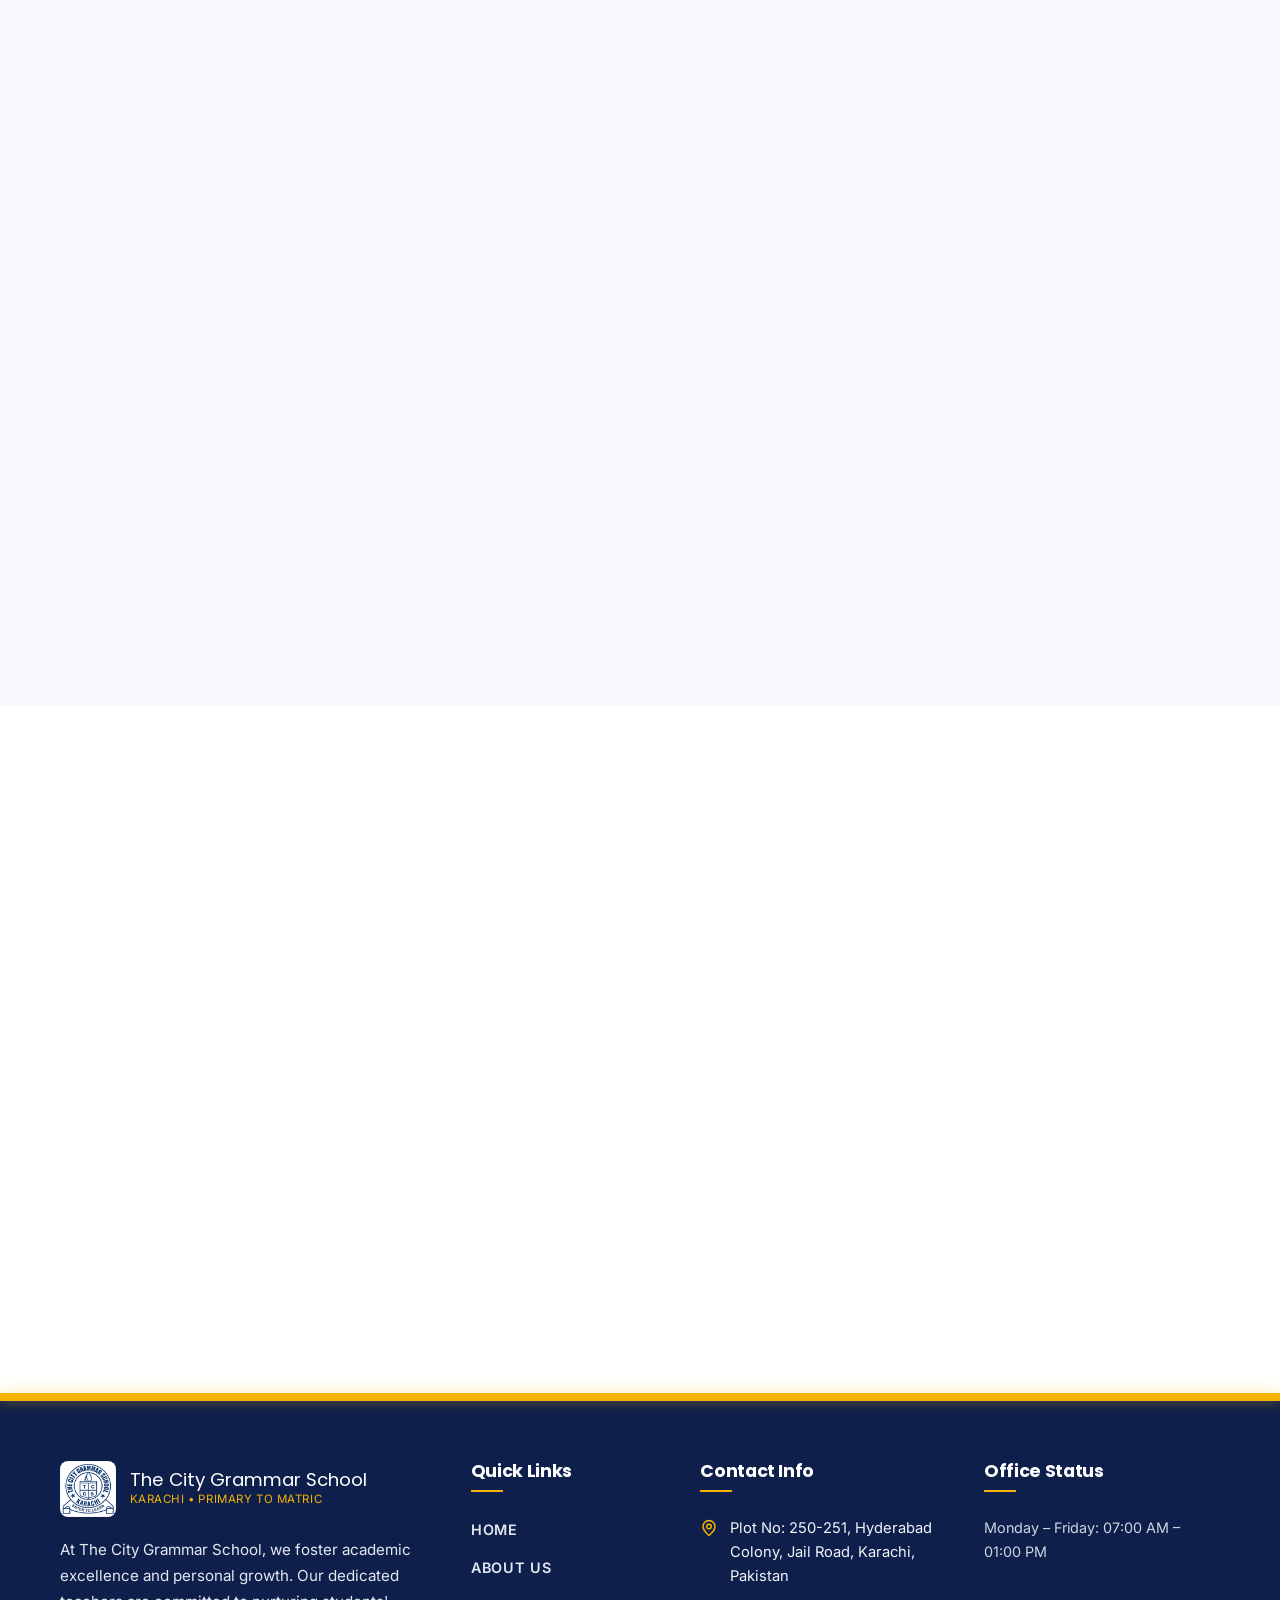
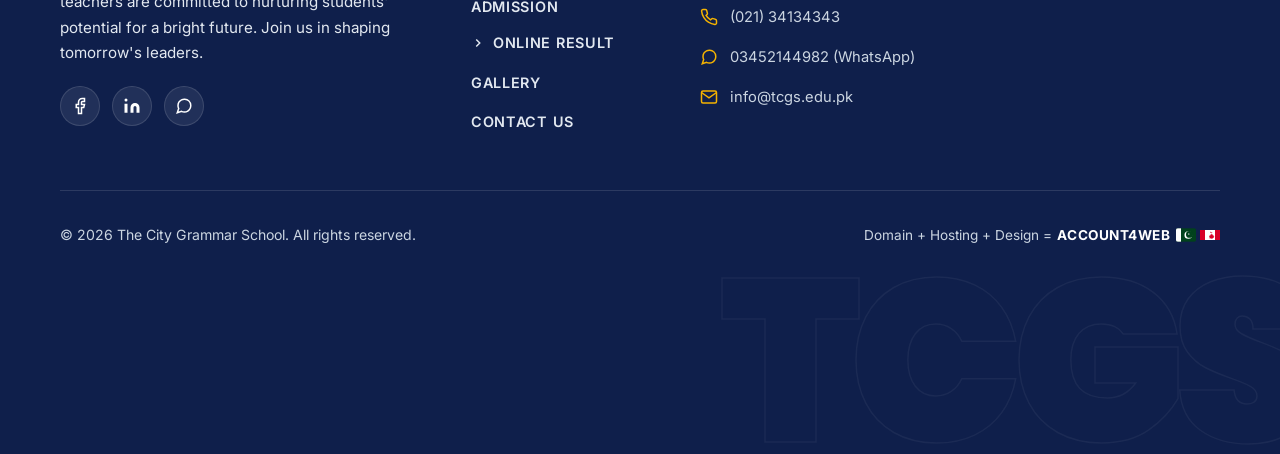
==== commit b093a6f9: "feat: harmonize error pages with website and remove office hours live status pill" ====
--- a/index.html
+++ b/index.html
@@ -1177,11 +1177,7 @@
             <svg width="18" height="18" viewBox="0 0 24 24" fill="none" stroke="currentColor" stroke-width="2" aria-hidden="true"><circle cx="12" cy="12" r="10"/><polyline points="12 6 12 12 16 14"/></svg>
             <span data-i18n="visit_hours_line">Monday – Friday: 07:00 AM – 01:00 PM</span>
           </div>
-          <div class="live-status-pill is-open" style="margin: 0.75rem 0 1.25rem 0;">
-            <span class="status-dot"></span>
-            <span class="status-text" data-i18n="status_open">Open Now • Closes 1:00 PM PKT</span>
-          </div>
-          <a href="https://maps.app.goo.gl/KeVXz2yYadjmDQPL6" target="_blank" rel="noopener noreferrer" class="btn btn-primary btn-sm" style="width: 100%;" data-i18n="btn_get_directions">
+          <a href="https://maps.app.goo.gl/KeVXz2yYadjmDQPL6" target="_blank" rel="noopener noreferrer" class="btn btn-primary btn-sm" style="width: 100%; margin-top: 1rem;" data-i18n="btn_get_directions">
             Get Directions
             <svg width="14" height="14" viewBox="0 0 24 24" fill="none" stroke="currentColor" stroke-width="2" aria-hidden="true"><path d="M18 13v6a2 2 0 0 1-2 2H5a2 2 0 0 1-2-2V8a2 2 0 0 1 2-2h6"/><polyline points="15 3 21 3 21 9"/><line x1="10" y1="14" x2="21" y2="3"/></svg>
           </a>
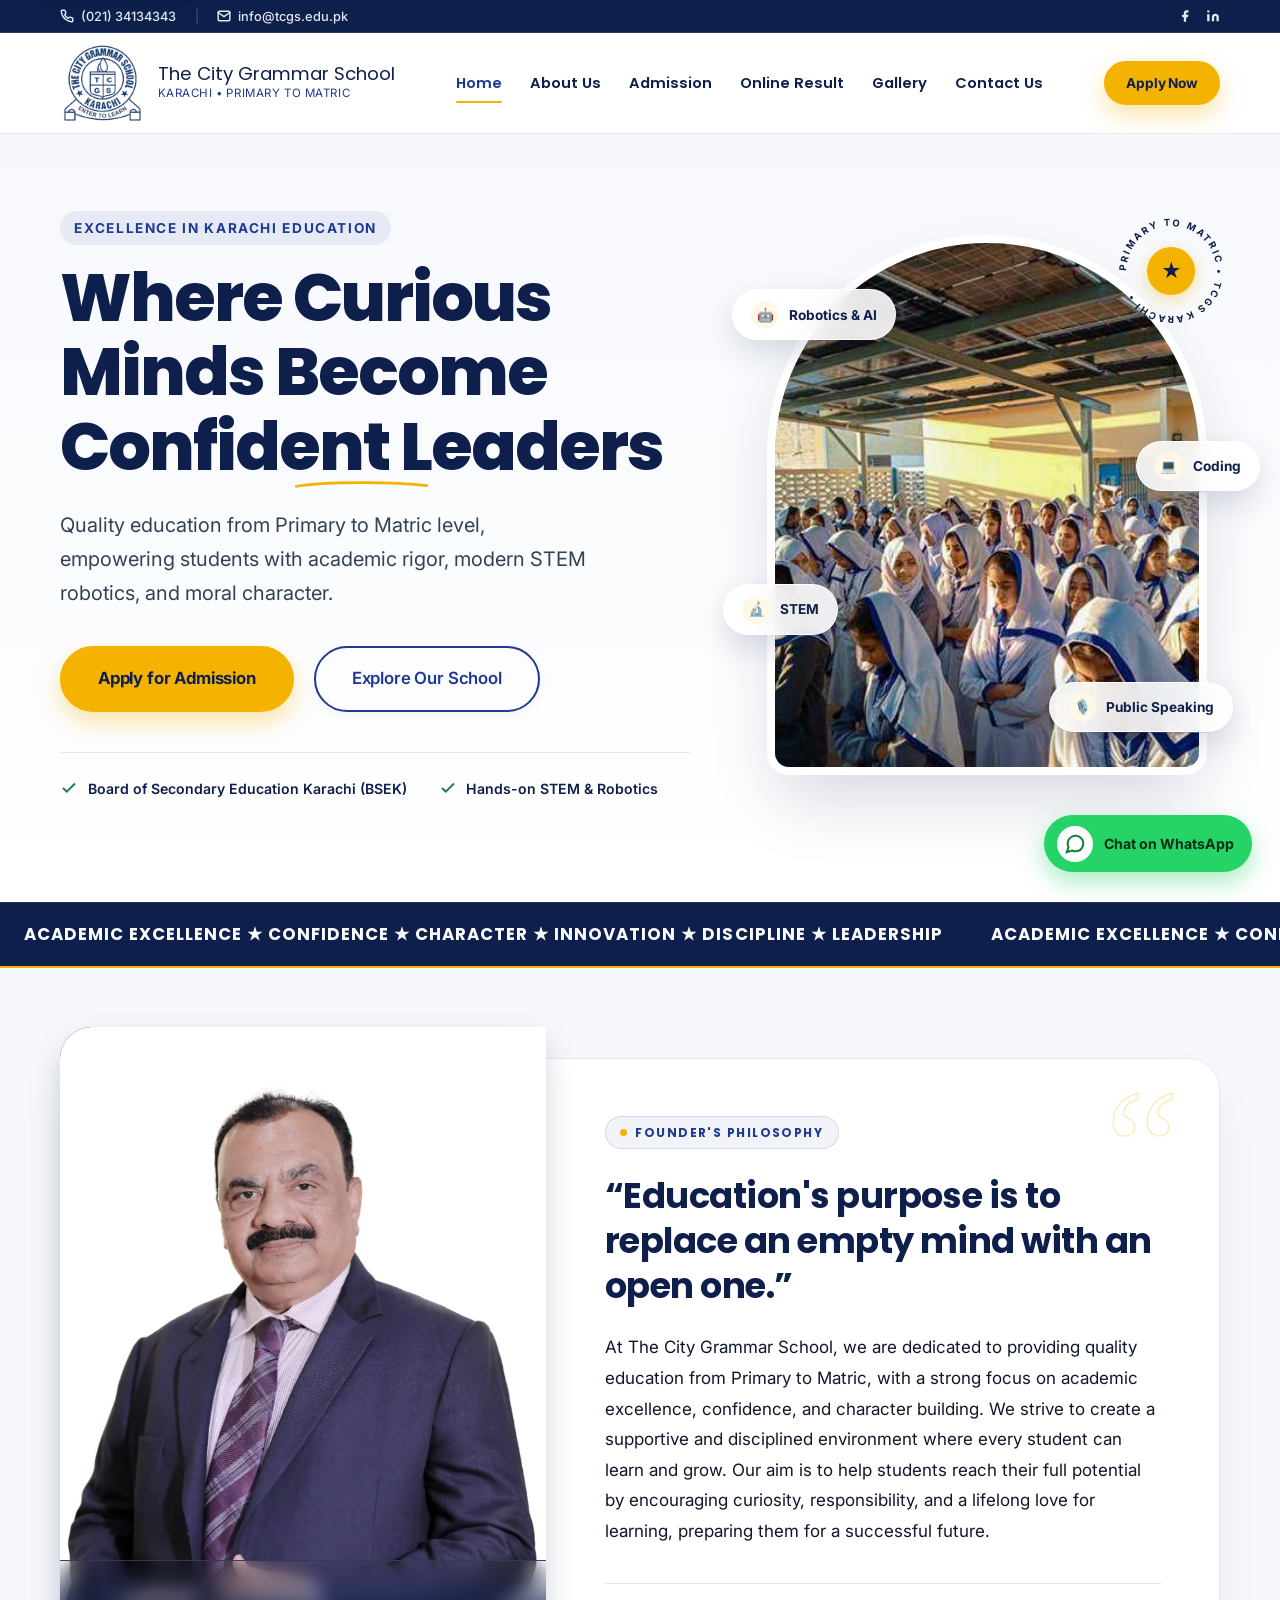
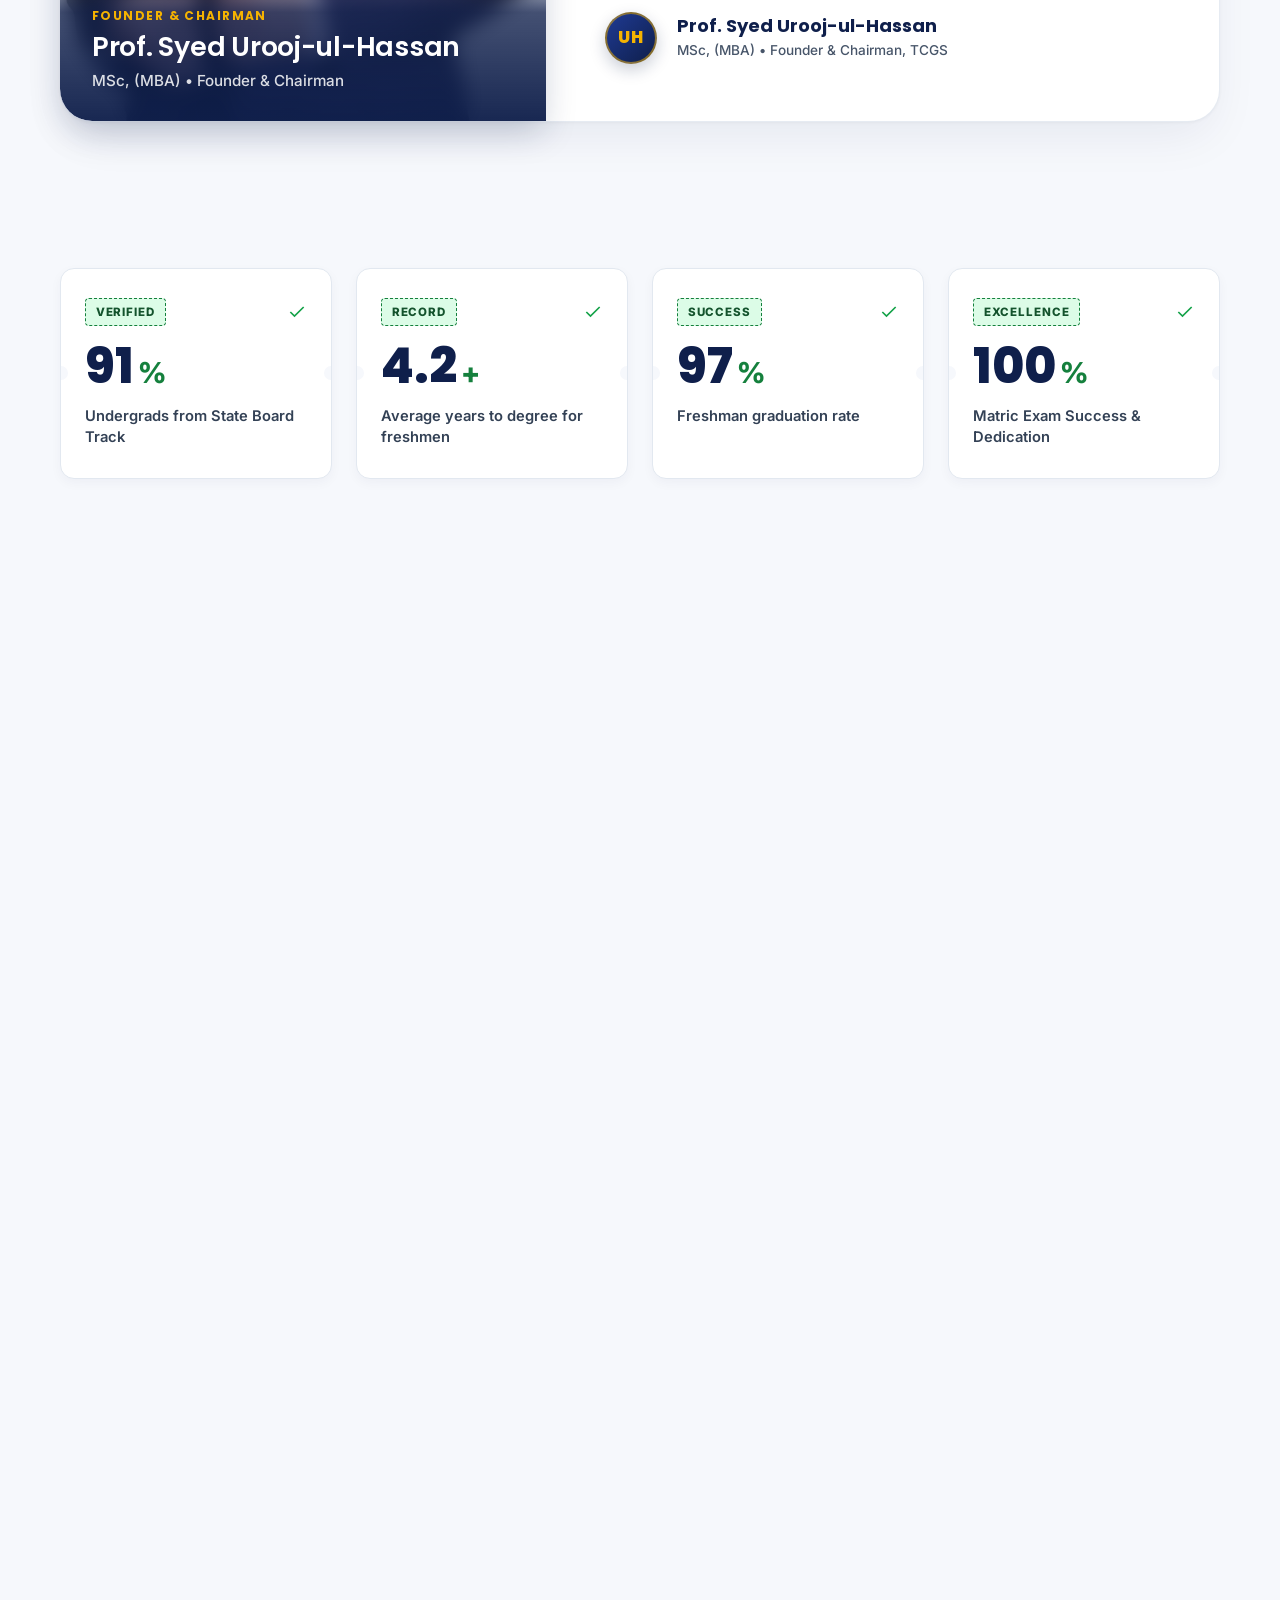
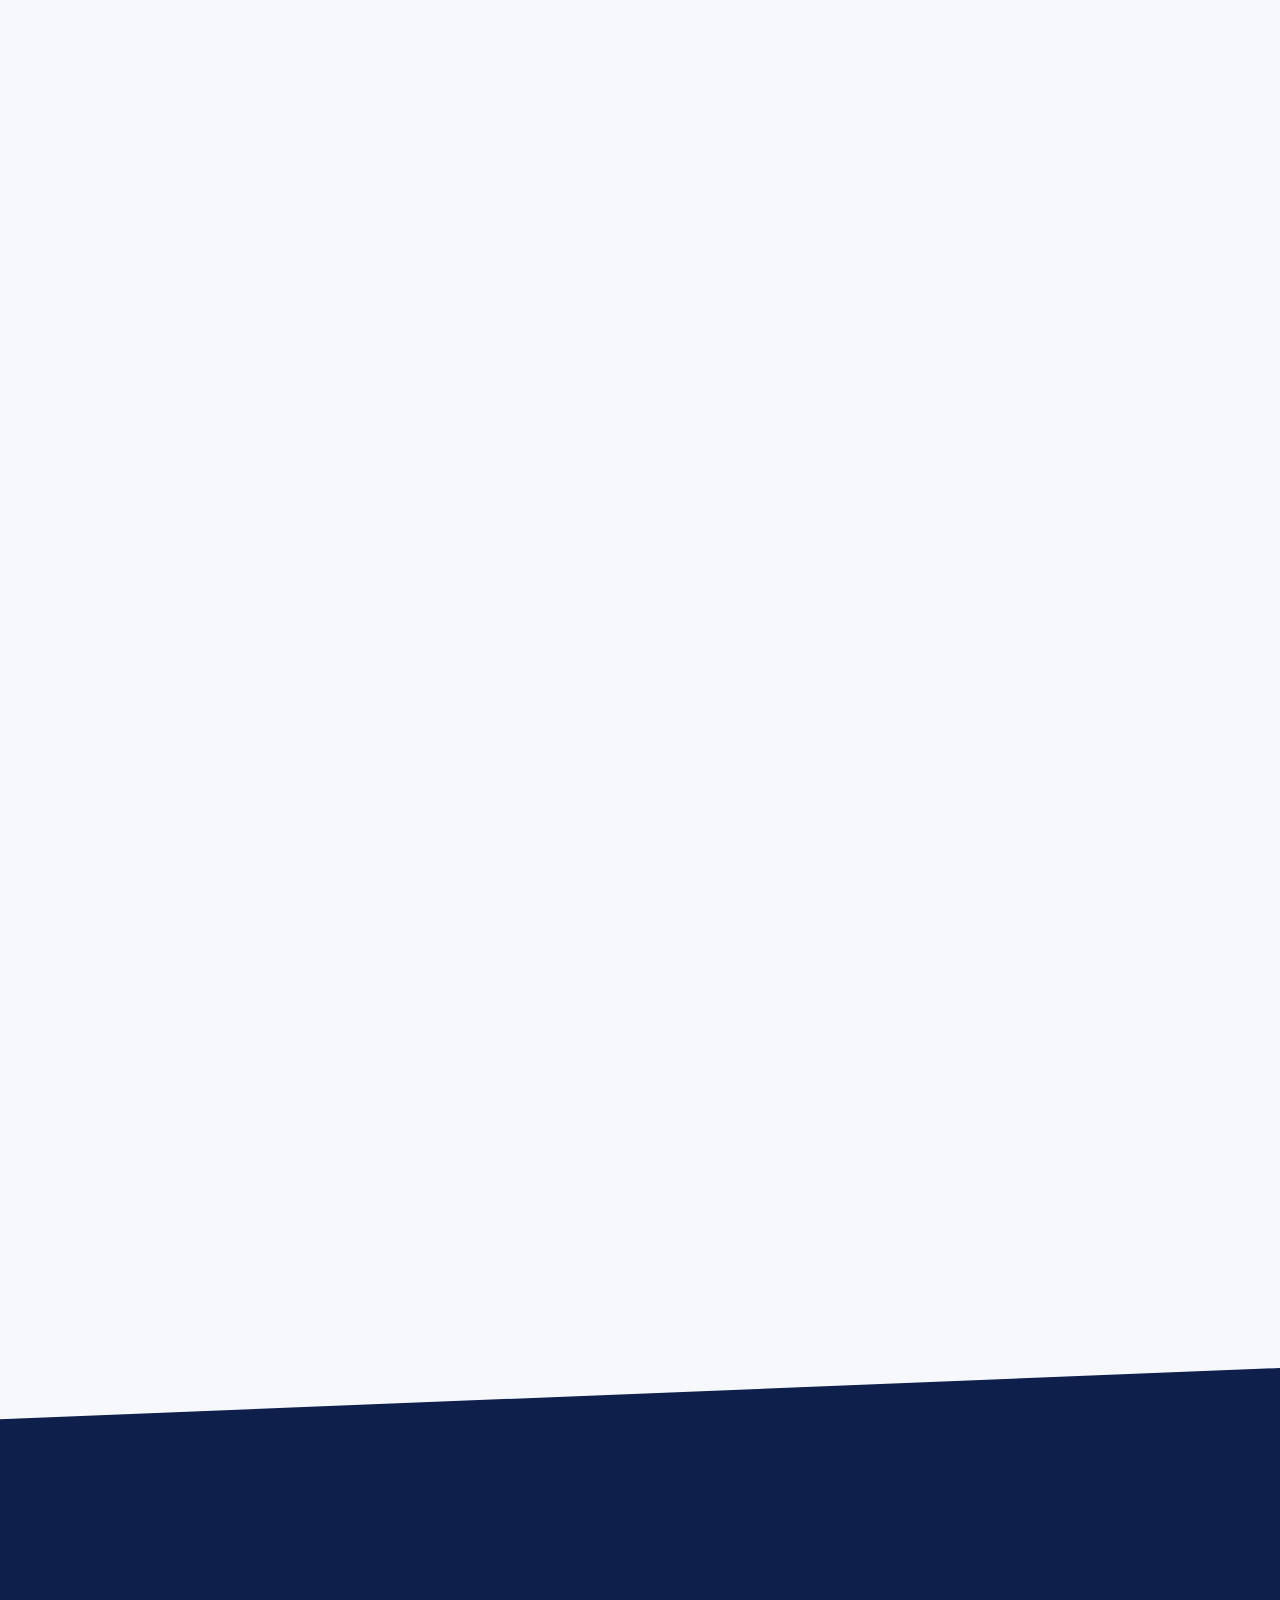
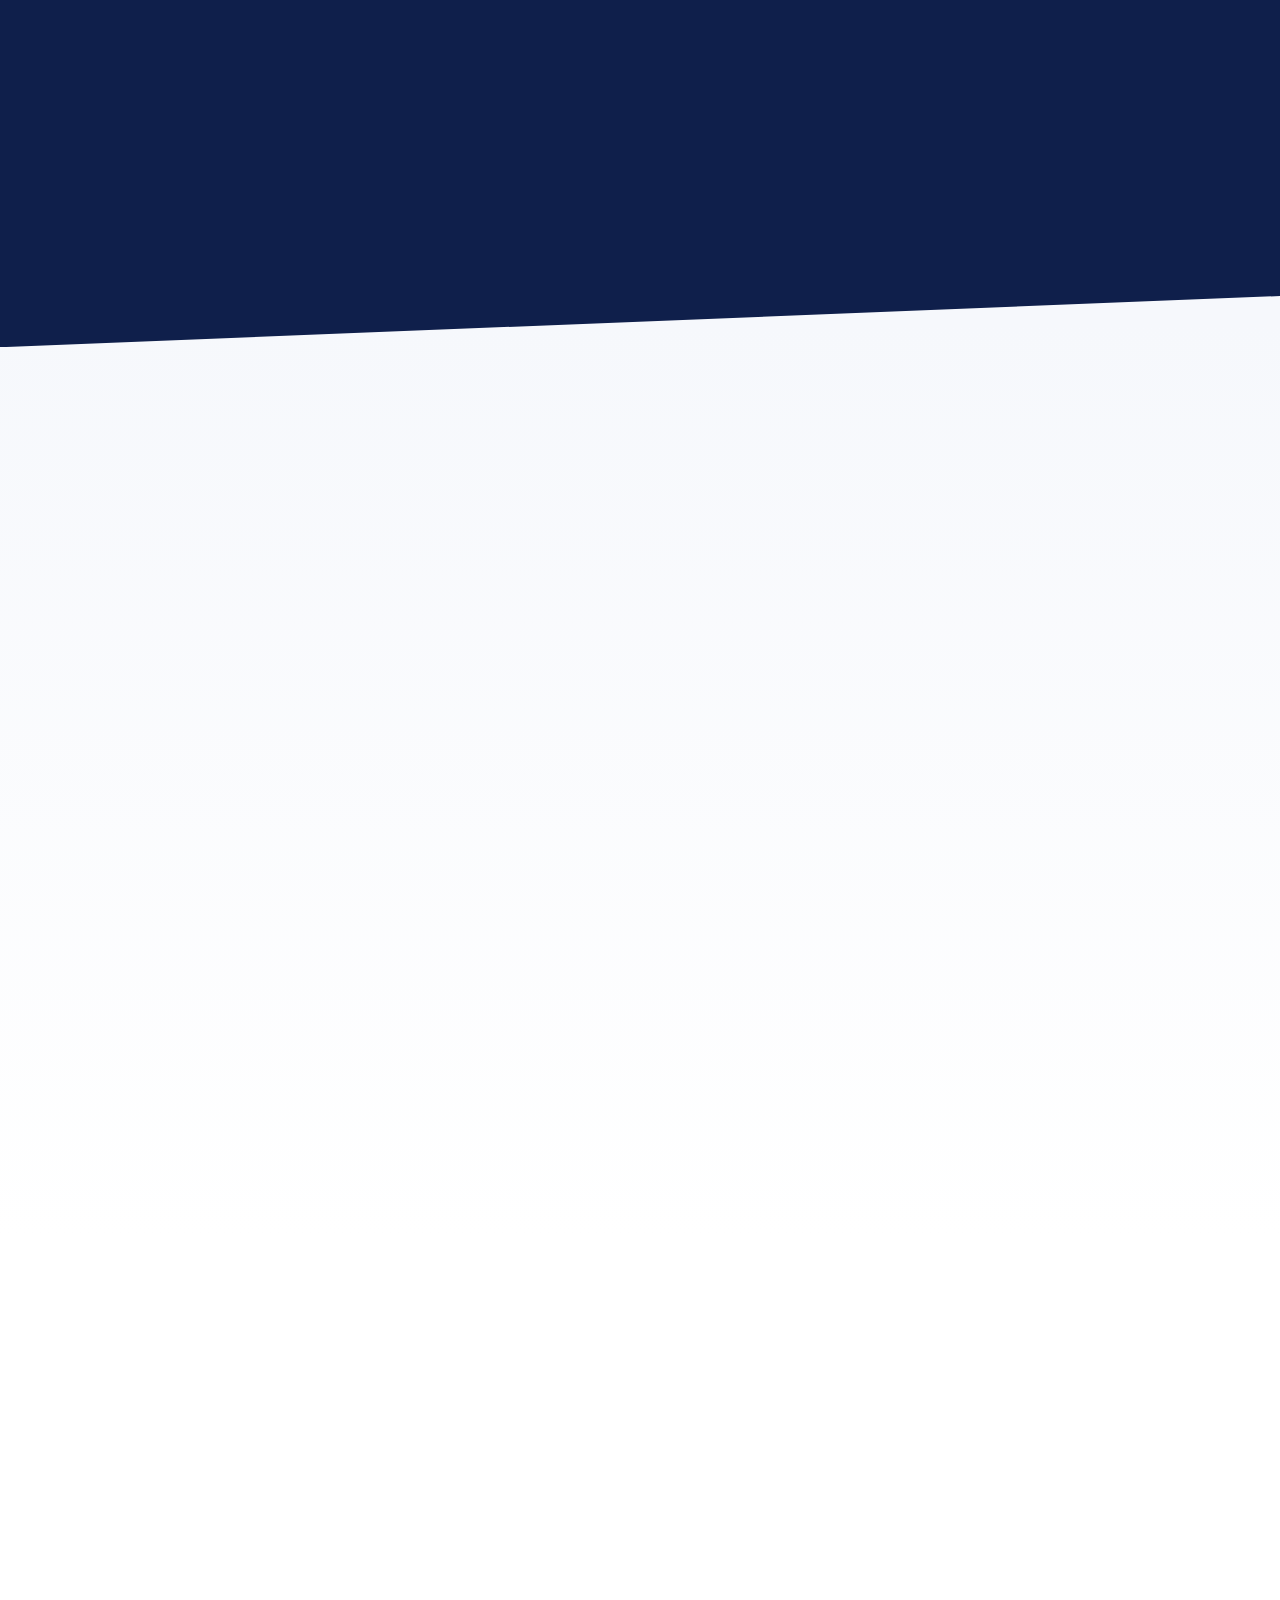
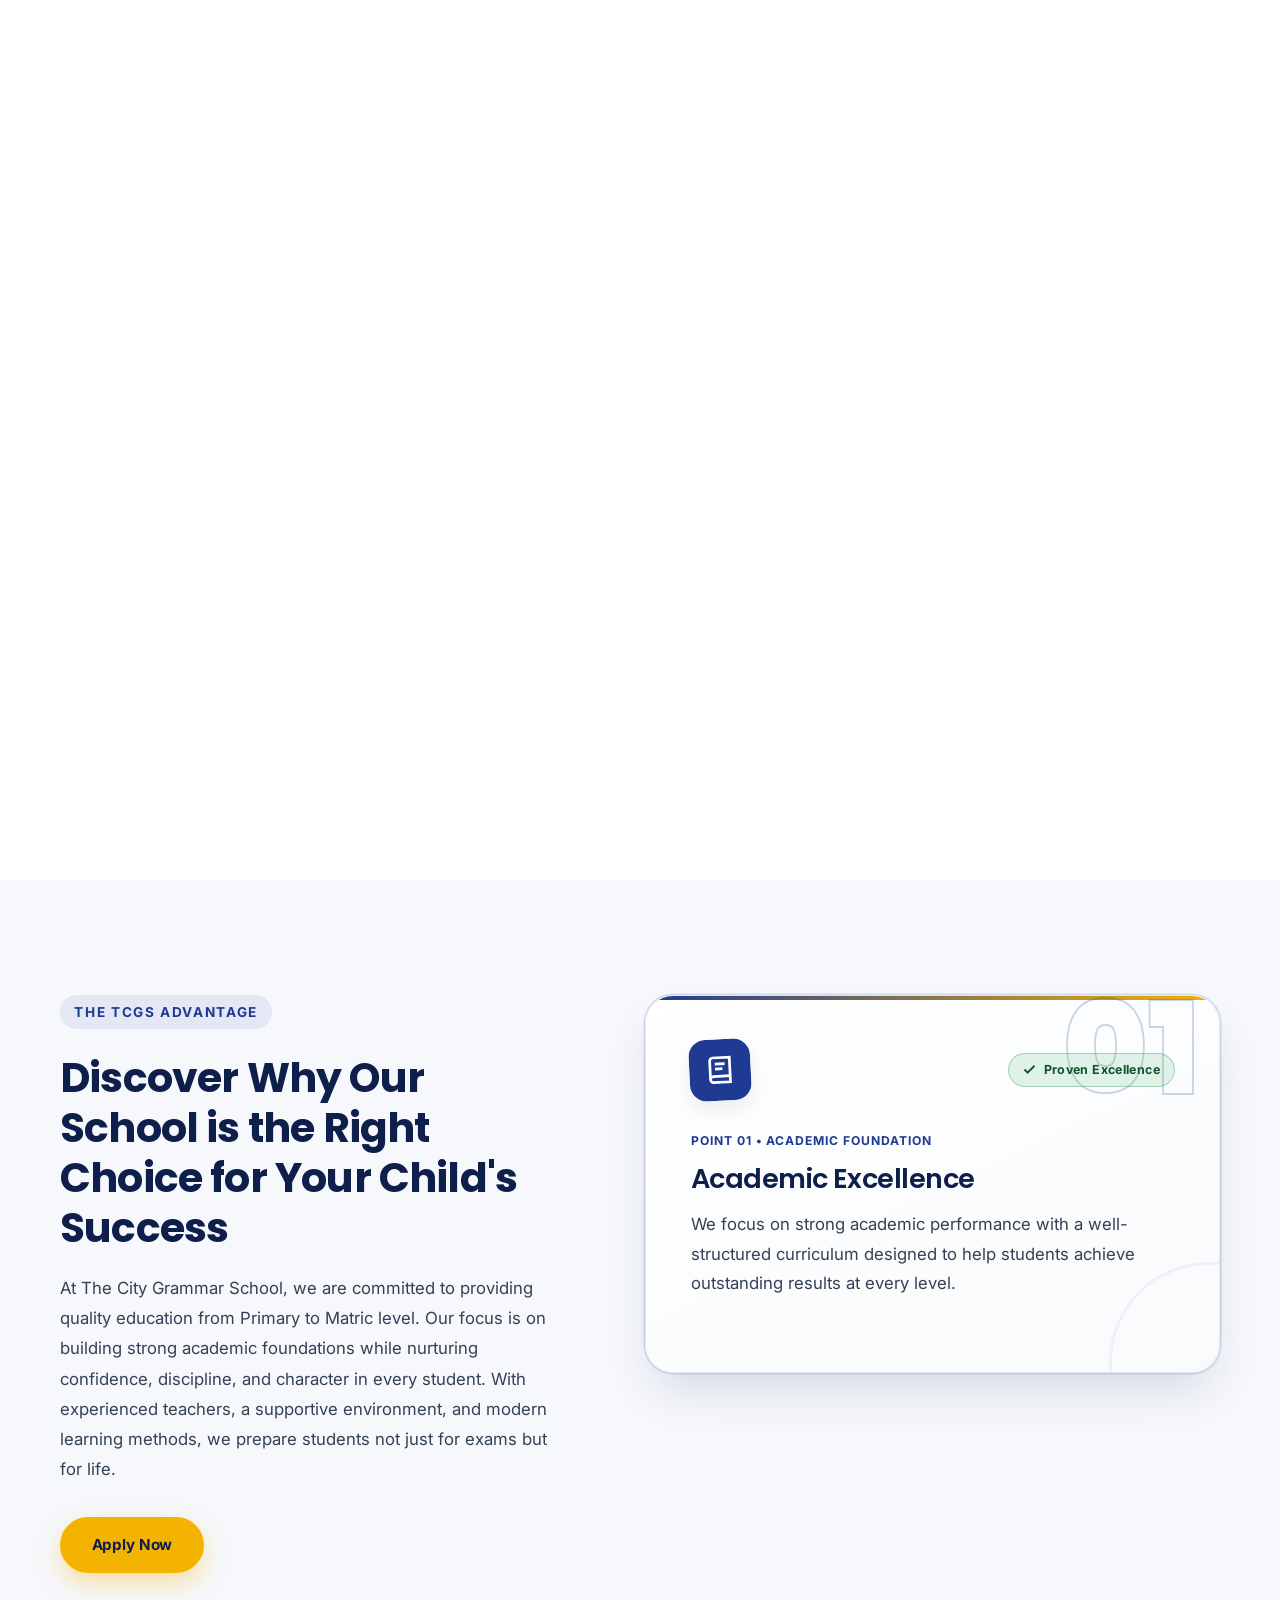
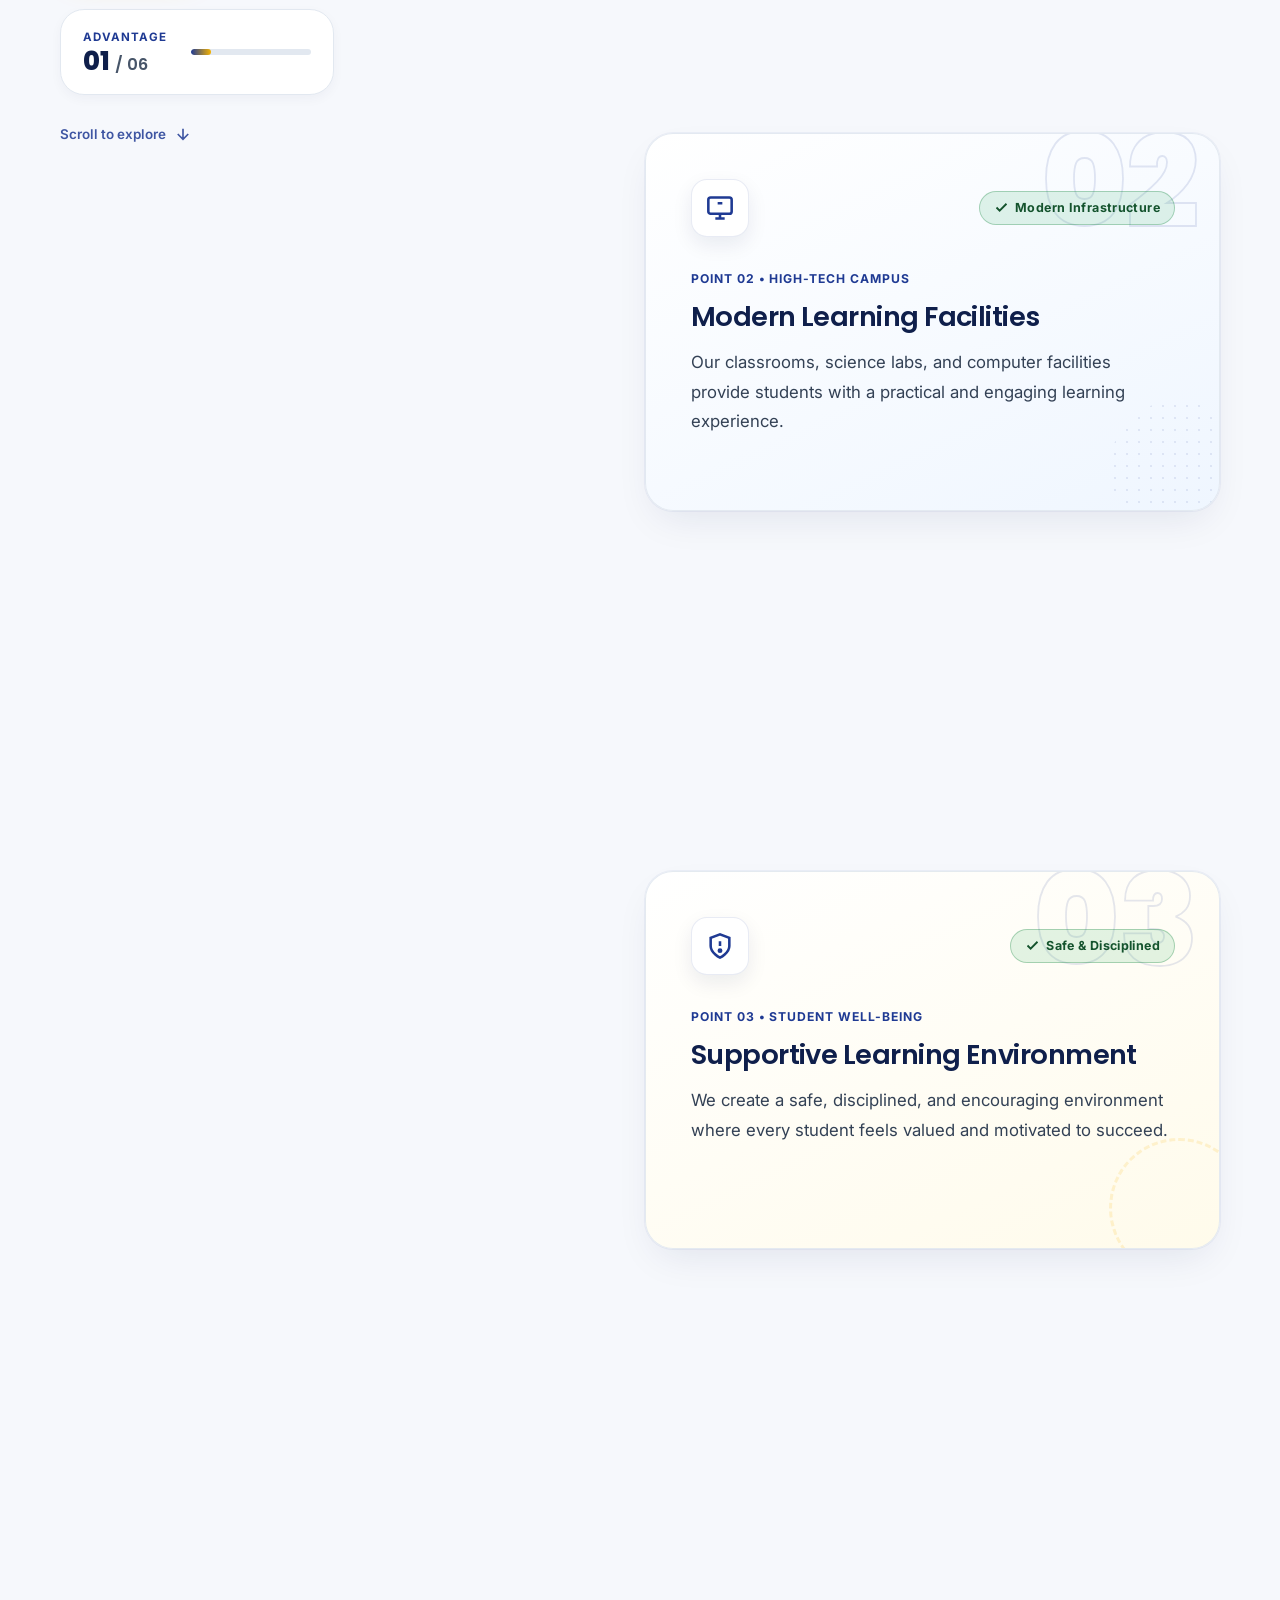
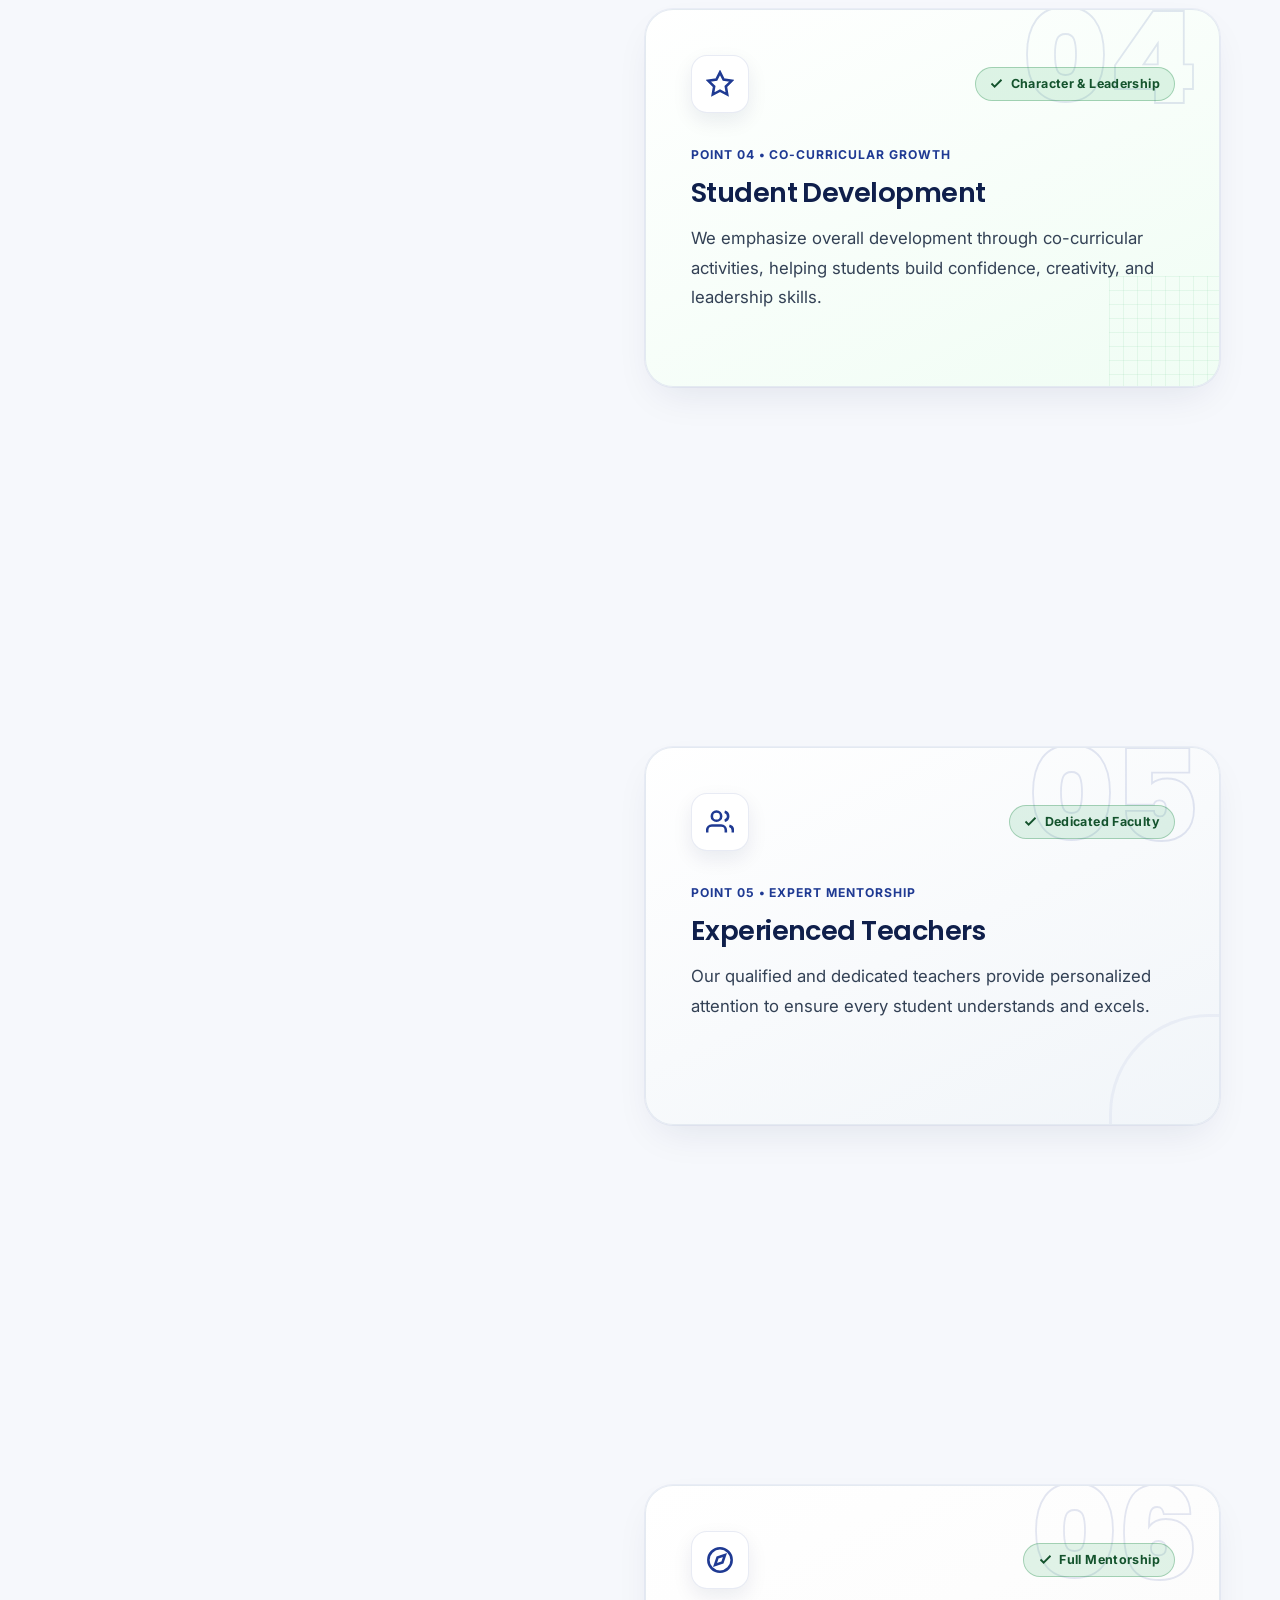
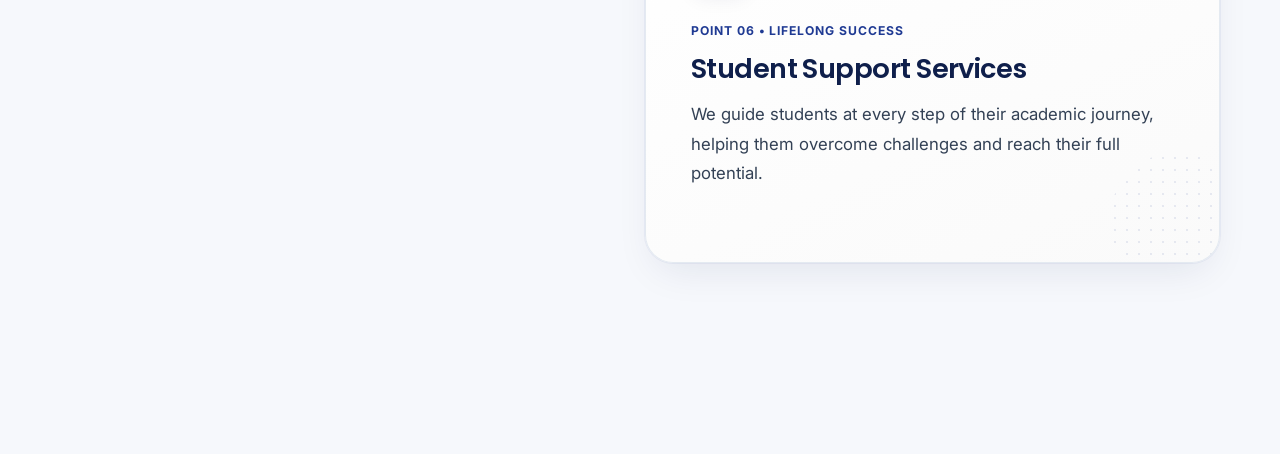
==== commit ff08e72f: "fix: restore mobile hero chips, single line kicker and founder name, remove TCGS ADVANTAGE pill" ====
--- a/index.html
+++ b/index.html
@@ -719,14 +719,6 @@
 
       <!-- Right Column: Scroll-Stacking Deck Cards -->
       <div class="deck-cards-wrapper" id="deckCardsWrapper">
-        
-        <!-- Mobile Sticky Pill: sticks at top of viewport on mobile (80px) -->
-        <div class="deck-mobile-sticky-pill" id="deckMobilePill" aria-hidden="true">
-          <span class="deck-pill-dot"></span>
-          <span class="deck-pill-kicker">TCGS ADVANTAGE</span>
-          <span class="deck-pill-counter" id="deckMobileCounter">01 / 06</span>
-        </div>
-
         <!-- CARD 01: Academic Excellence -->
         <article class="stack-card card-variant-1 is-active" data-index="0" style="--card-index: 0;">
           <div class="card-corner-shape corner-arch" aria-hidden="true"></div>
--- a/css/home.css
+++ b/css/home.css
@@ -332,12 +332,13 @@
 
 .founder-caption-name {
   font-family: var(--font-heading);
-  font-size: clamp(1.5rem, 2.1vw, 1.95rem); /* 28px - 32px on desktop */
+  font-size: clamp(1.4rem, 2.1vw, 1.95rem); /* 28px - 32px on desktop */
   font-weight: 600; /* Poppins SemiBold */
   color: #FFFFFF;
   line-height: 1.22;
   margin: 0 0 0.25rem 0;
   letter-spacing: -0.01em;
+  white-space: nowrap;
 }
 
 .founder-caption-creds {
@@ -463,6 +464,7 @@
   font-weight: 700;
   color: var(--color-secondary, #0F1F4B);
   line-height: 1.3;
+  white-space: nowrap;
 }
 
 .founder-signature-title {
@@ -539,7 +541,9 @@
     padding: 1.75rem 1.25rem 1.25rem;
   }
   .founder-caption-name {
-    font-size: 1.35rem;
+    font-size: clamp(1rem, 4.4vw, 1.35rem);
+    white-space: nowrap;
+    letter-spacing: -0.015em;
   }
   .founder-caption-creds {
     font-size: 0.88rem;
@@ -2184,46 +2188,9 @@
     display: none; /* Replaced by sticky mobile pill on tablets & mobile */
   }
 
-  /* Mobile Sticky Pill */
+  /* Mobile Sticky Pill removed as requested */
   .deck-mobile-sticky-pill {
-    display: inline-flex;
-    align-items: center;
-    gap: 0.65rem;
-    position: sticky;
-    top: 76px;
-    z-index: 60;
-    align-self: center;
-    margin: 0 auto 1.5rem auto;
-    padding: 0.45rem 1.15rem;
-    background: rgba(15, 31, 75, 0.94);
-    backdrop-filter: blur(10px);
-    -webkit-backdrop-filter: blur(10px);
-    color: #FFFFFF;
-    border-radius: 100px;
-    border: 1px solid rgba(245, 179, 1, 0.35);
-    box-shadow: 0 6px 20px rgba(15, 31, 75, 0.25);
-  }
-
-  .deck-pill-dot {
-    width: 8px;
-    height: 8px;
-    border-radius: 50%;
-    background: var(--color-accent);
-    box-shadow: 0 0 8px var(--color-accent);
-  }
-
-  .deck-pill-kicker {
-    font-size: 0.72rem;
-    font-weight: 700;
-    letter-spacing: 0.06em;
-    color: #CBD5E1;
-  }
-
-  .deck-pill-counter {
-    font-family: var(--font-heading);
-    font-size: 0.88rem;
-    font-weight: 800;
-    color: var(--color-accent);
+    display: none !important;
   }
 
   /* Mobile Stacked Deck Cards */
@@ -2317,6 +2284,15 @@
     padding-bottom: 3rem;
   }
 
+  .home-hero .section-kicker {
+    white-space: nowrap !important;
+    font-size: clamp(0.68rem, 2.7vw, 0.82rem) !important;
+    letter-spacing: 0.05em !important;
+    padding: 0.32rem 0.65rem !important;
+    max-width: 100% !important;
+    box-sizing: border-box !important;
+  }
+
   .hero-headline {
     font-size: clamp(2rem, 7.5vw, 3rem);
   }
@@ -2342,9 +2318,11 @@
 
   /* Floating Chips Repositioned inside Image Bounds */
   .glass-chip {
-    padding: 0.4rem 0.8rem;
-    font-size: 0.75rem;
-    gap: 0.4rem;
+    padding: 0.38rem 0.75rem;
+    font-size: 0.74rem;
+    gap: 0.35rem;
+    white-space: nowrap;
+    display: inline-flex !important;
   }
 
   .chip-icon {
@@ -2352,10 +2330,10 @@
     height: 22px;
   }
 
-  .chip-1 { top: 6%; left: 4%; }
-  .chip-2 { top: 32%; right: 4%; }
-  .chip-3 { bottom: 24%; left: 4%; }
-  .chip-4 { bottom: 6%; right: 4%; }
+  .chip-1 { top: 5%; left: 3%; }
+  .chip-2 { top: 28%; right: 3%; }
+  .chip-3 { bottom: 22%; left: 3%; display: inline-flex !important; }
+  .chip-4 { bottom: 5%; right: 3%; display: inline-flex !important; }
 
   /* Rotating text badge smaller and inside image bounds */
   .hero-rotating-badge {
@@ -2500,8 +2478,34 @@
     gap: 0.75rem;
   }
 
-  .chip-3, .chip-4 {
-    display: none; /* Hide bottom chips on small screens to keep student picture visible */
+  .glass-chip {
+    padding: 0.3rem 0.6rem !important;
+    font-size: 0.68rem !important;
+    gap: 0.3rem !important;
+    white-space: nowrap !important;
+    display: inline-flex !important;
+  }
+
+  .chip-icon {
+    width: 20px !important;
+    height: 20px !important;
+    font-size: 0.7rem !important;
+  }
+
+  .chip-1 { top: 4% !important; left: 2% !important; }
+  .chip-2 { top: 27% !important; right: 2% !important; }
+  .chip-3 { bottom: 20% !important; left: 2% !important; display: inline-flex !important; }
+  .chip-4 { bottom: 4% !important; right: 2% !important; display: inline-flex !important; }
+
+  .founder-caption-name {
+    font-size: clamp(0.92rem, 4.4vw, 1.25rem) !important;
+    white-space: nowrap !important;
+    letter-spacing: -0.02em !important;
+  }
+
+  .founder-signature-name {
+    font-size: clamp(0.92rem, 4vw, 1.125rem) !important;
+    white-space: nowrap !important;
   }
 
   .founder-sign-block {
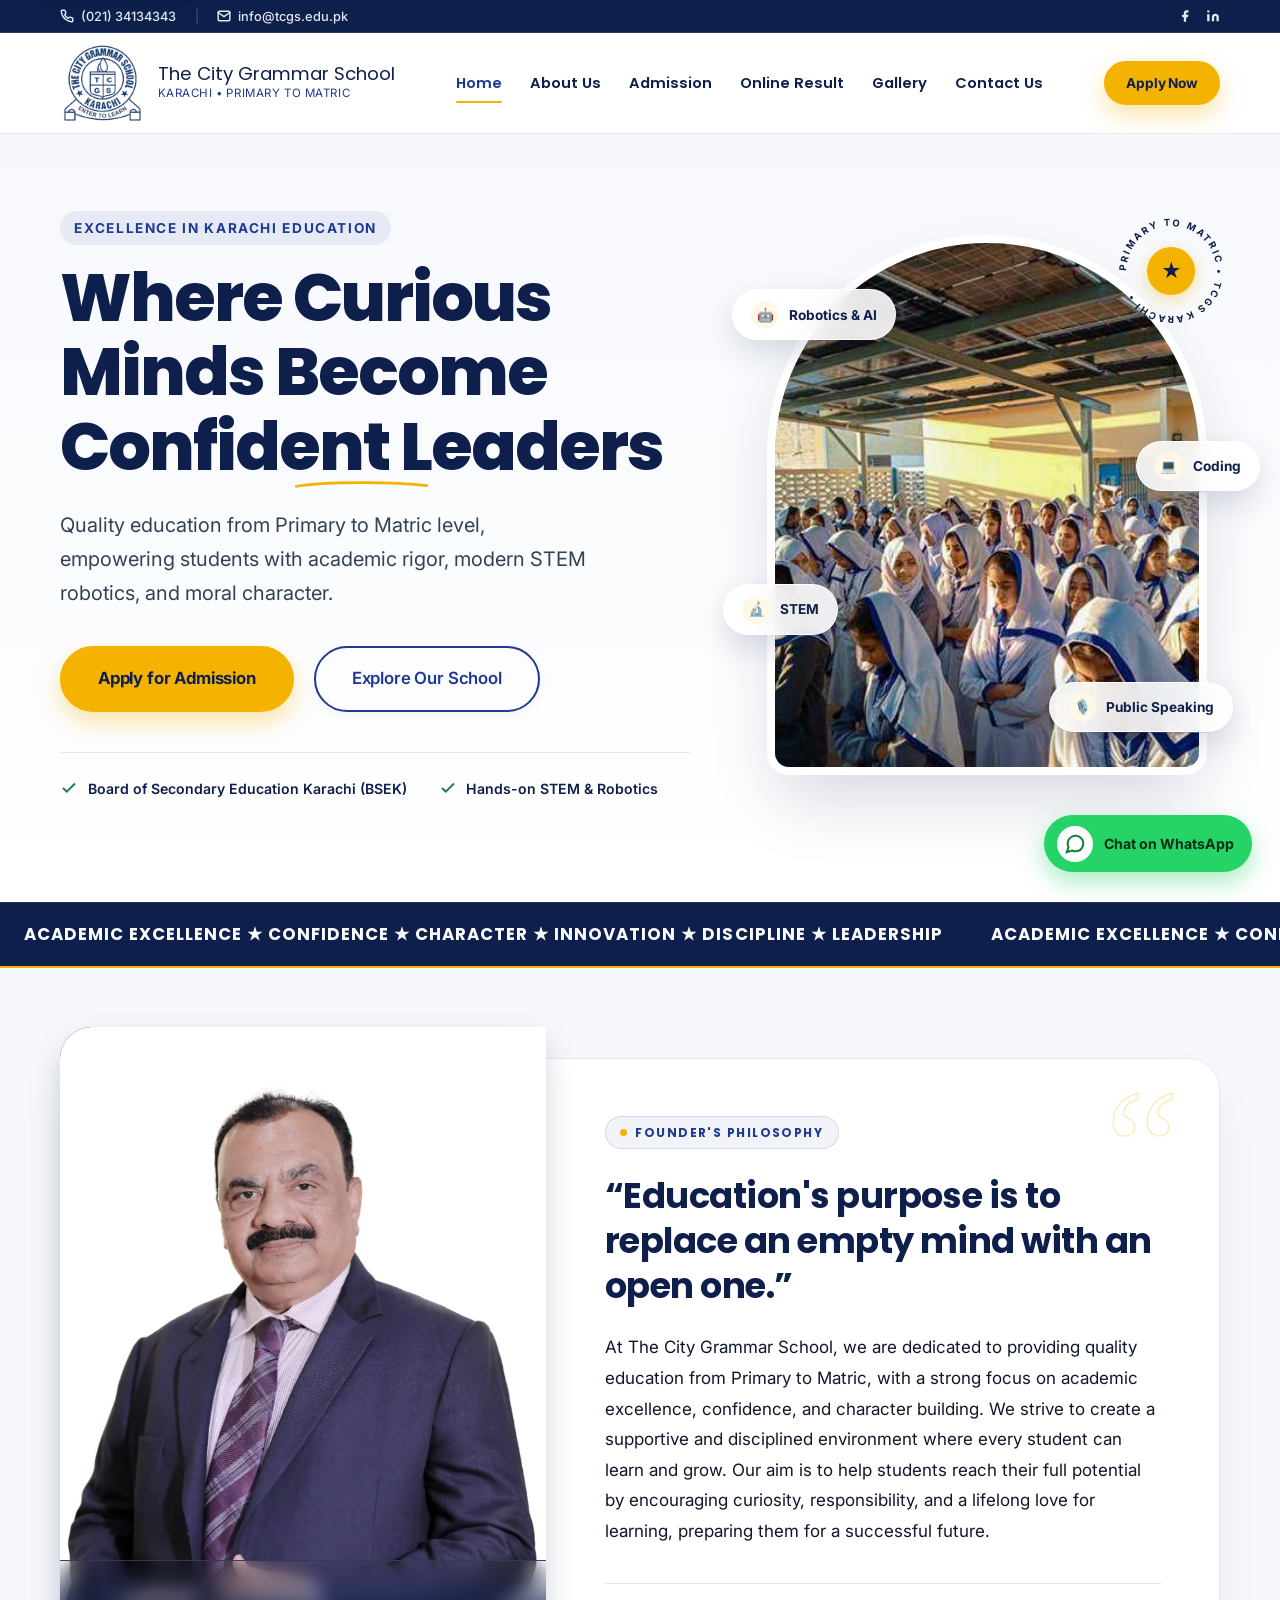
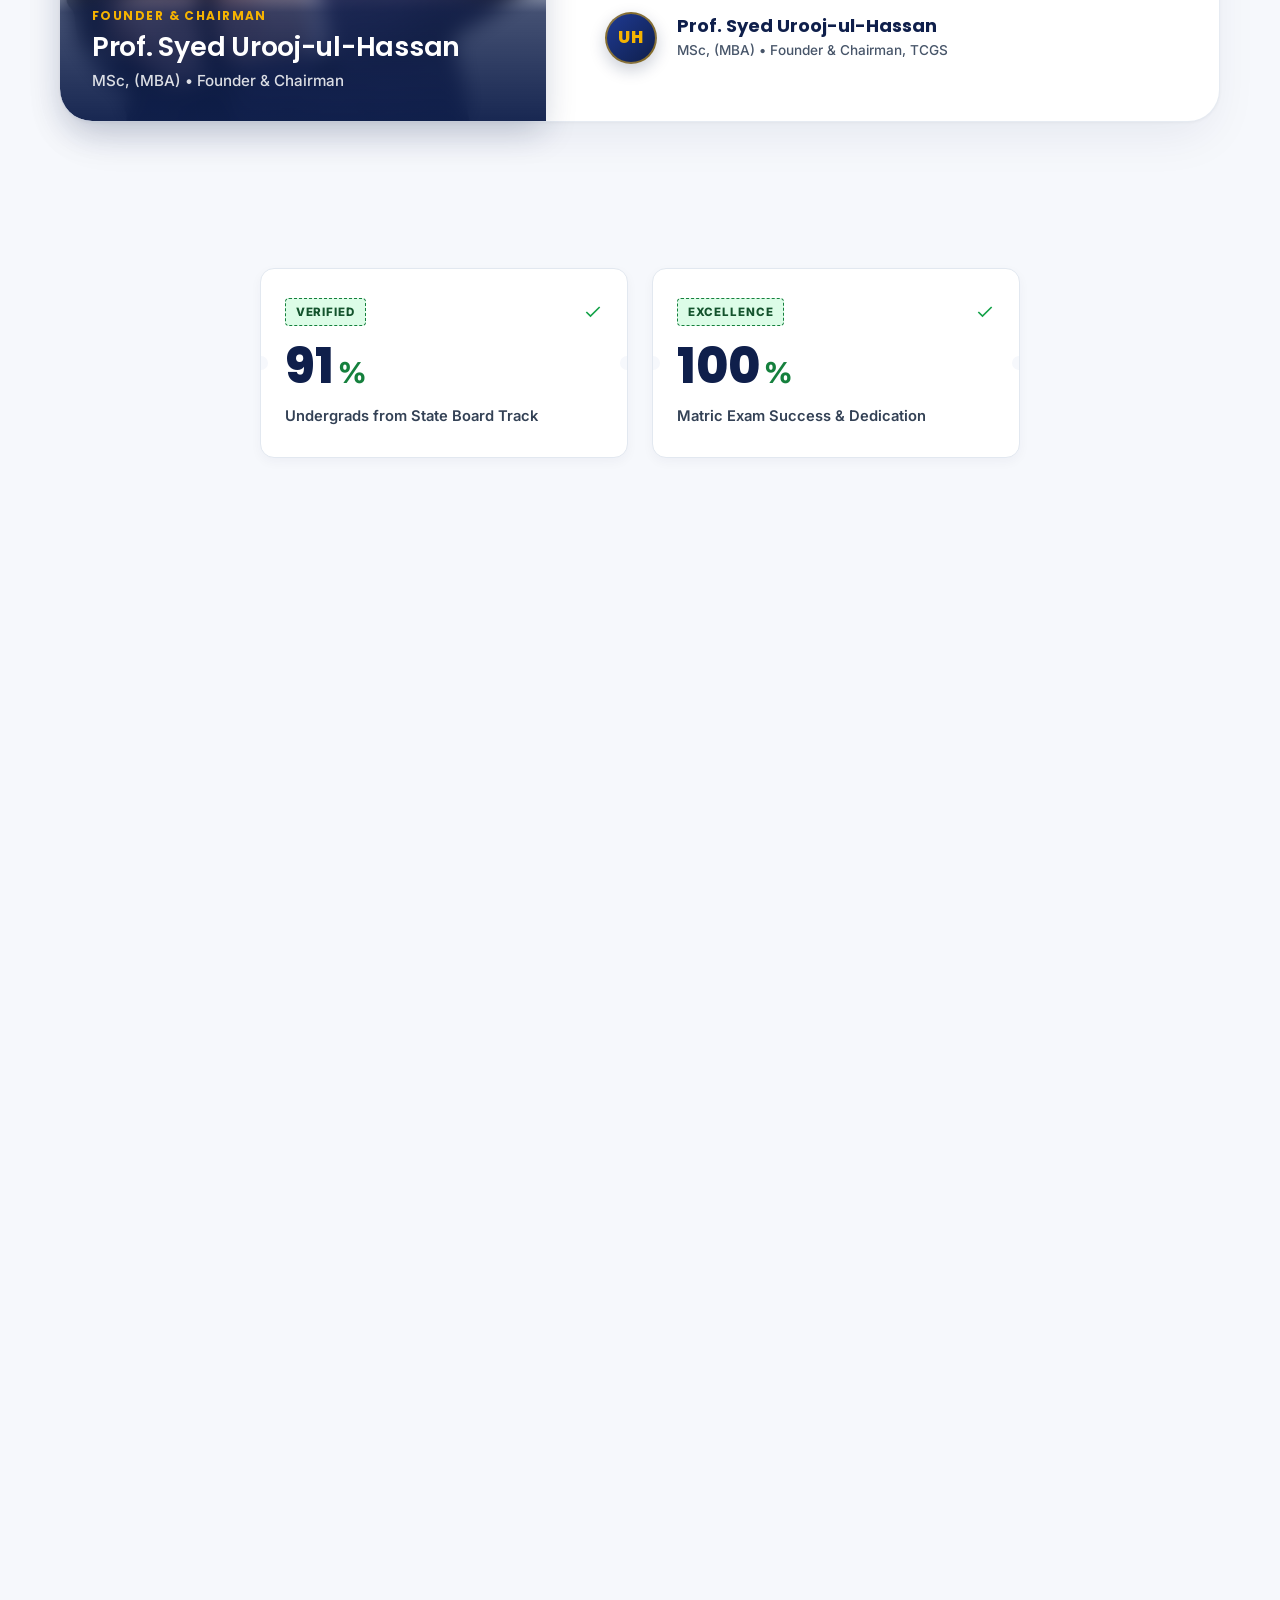
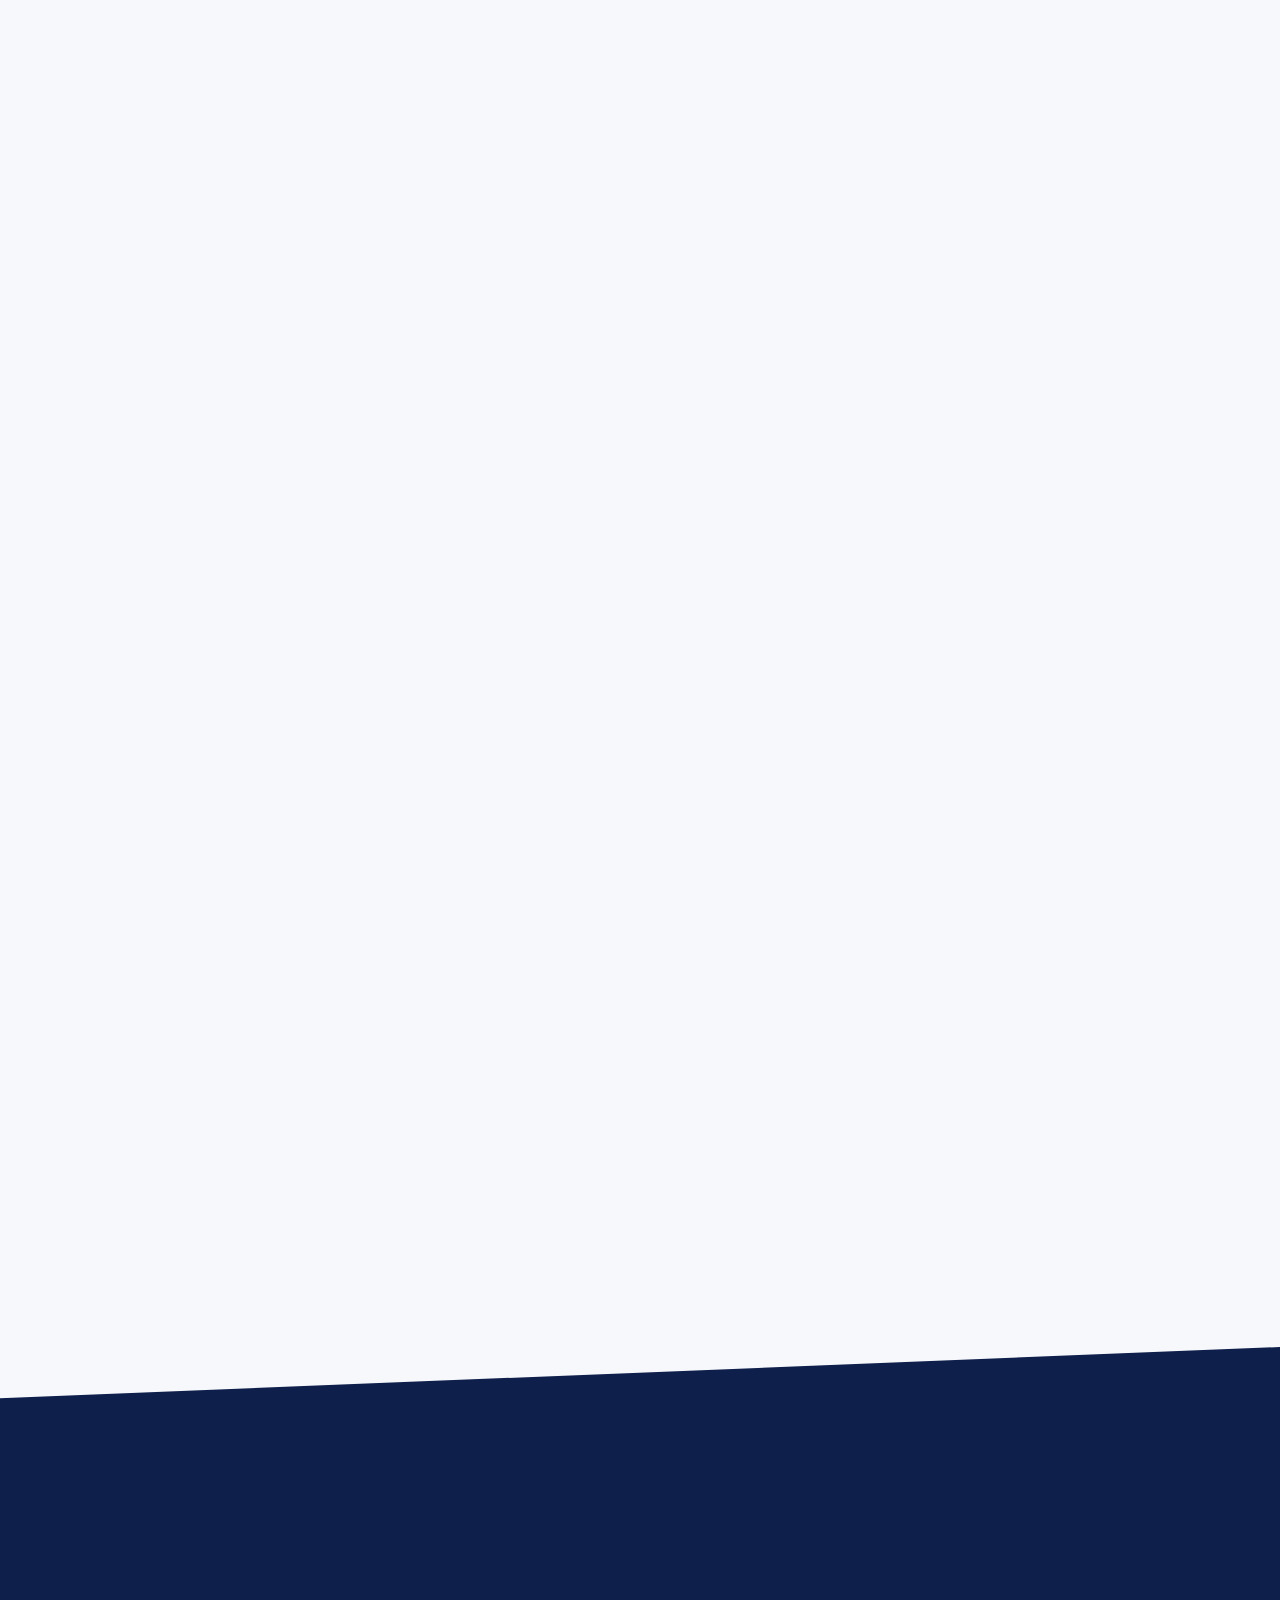
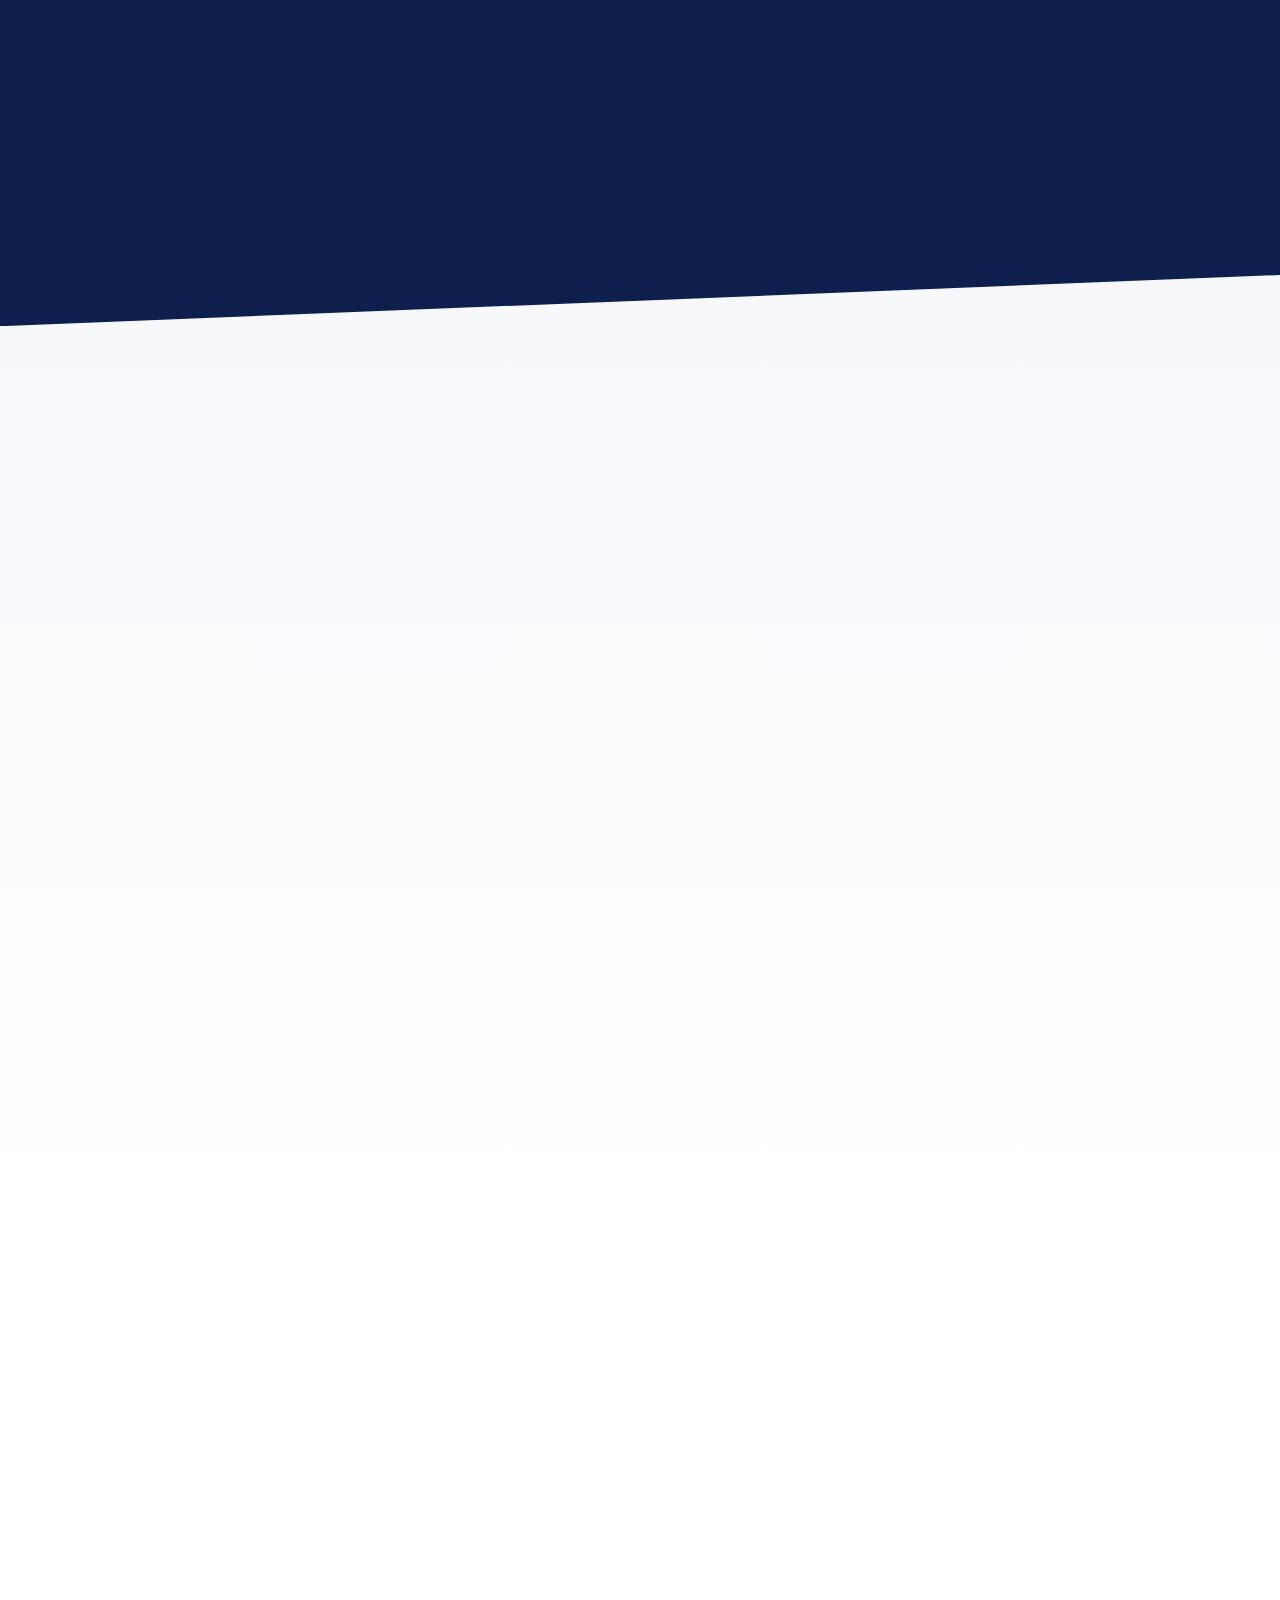
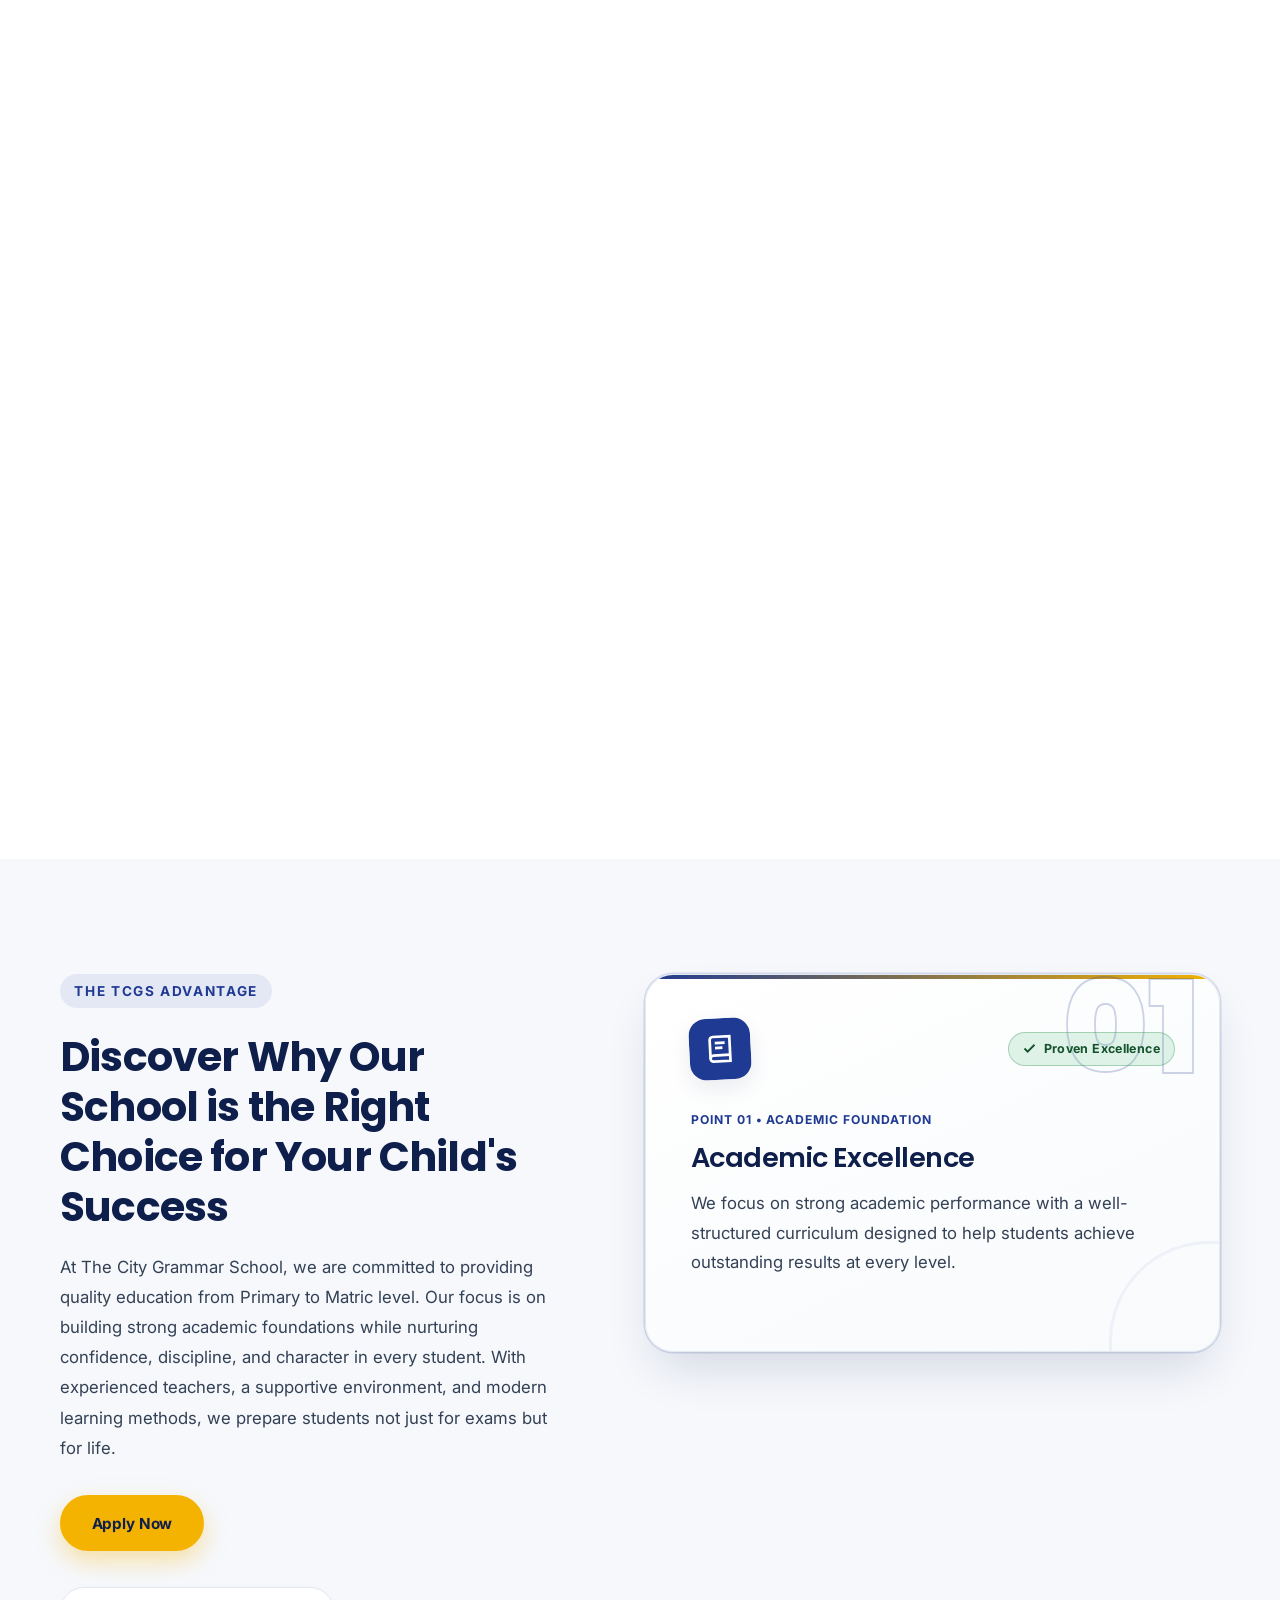
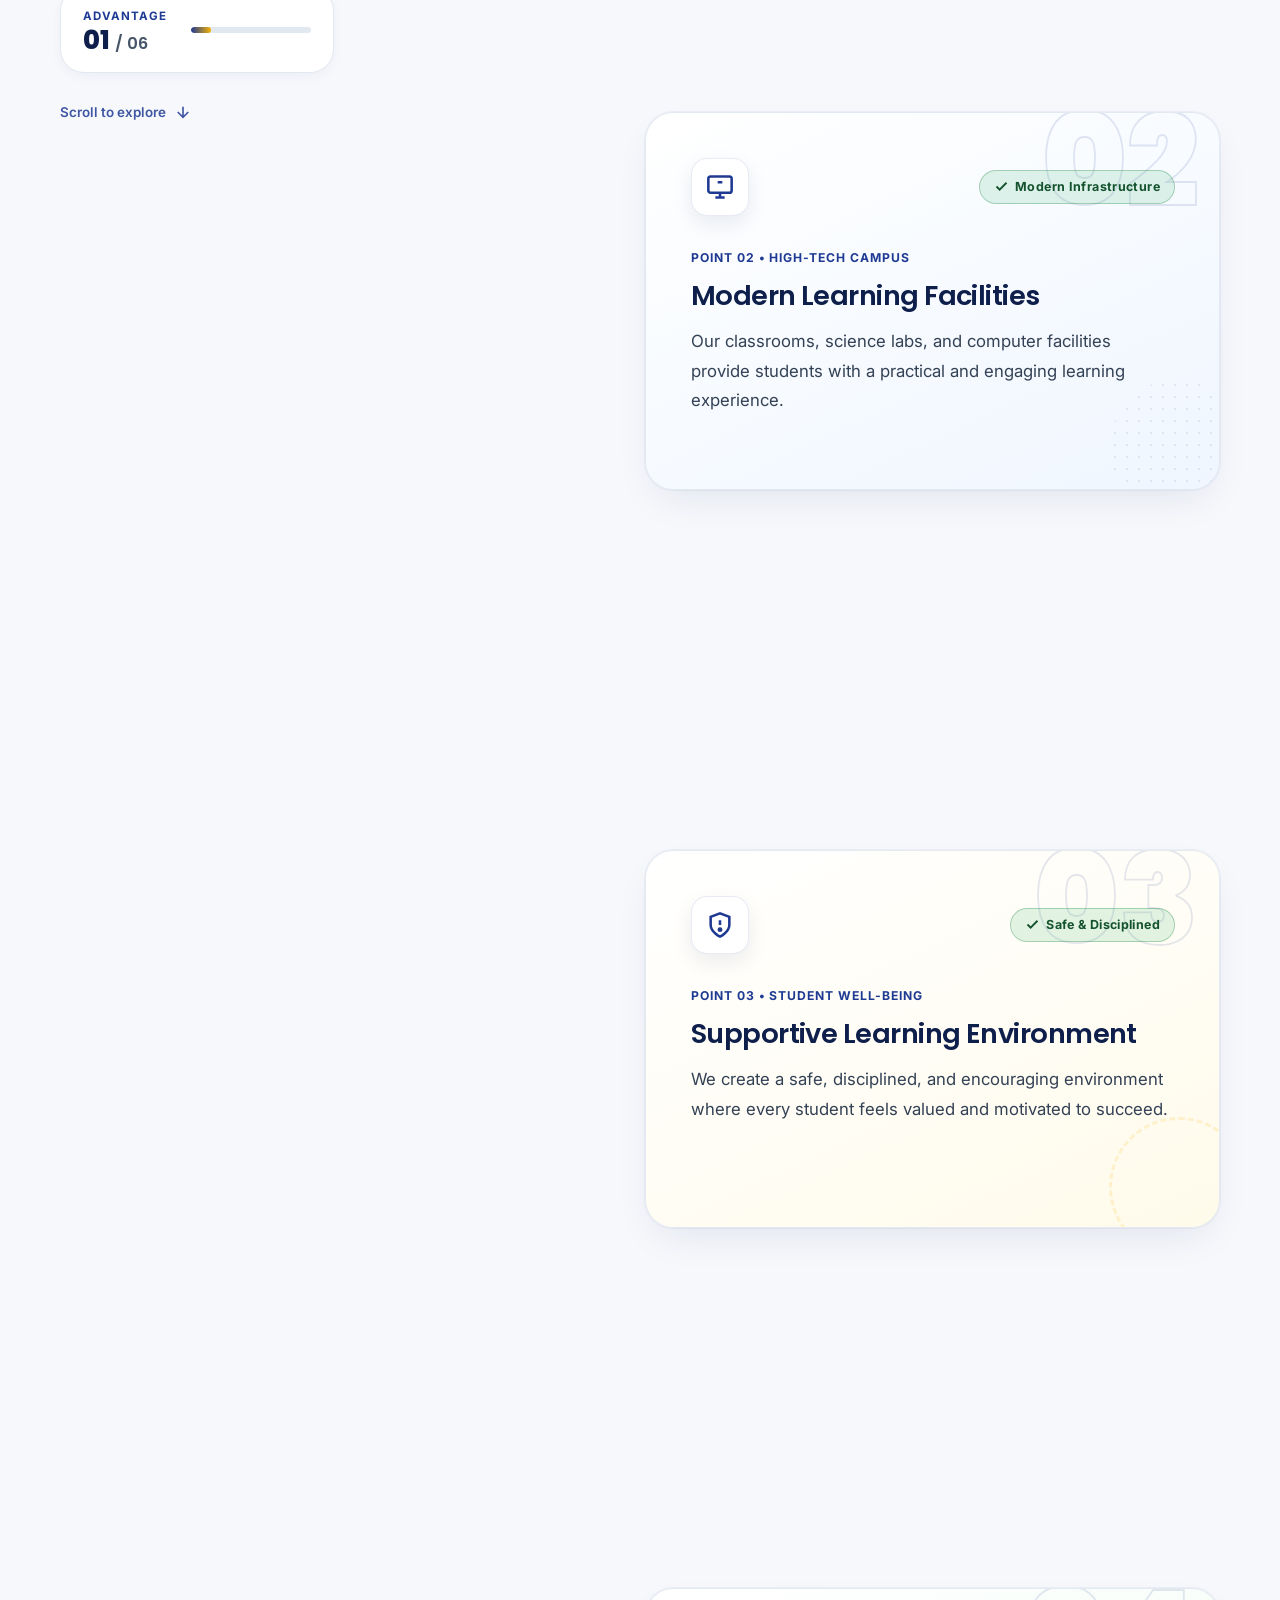
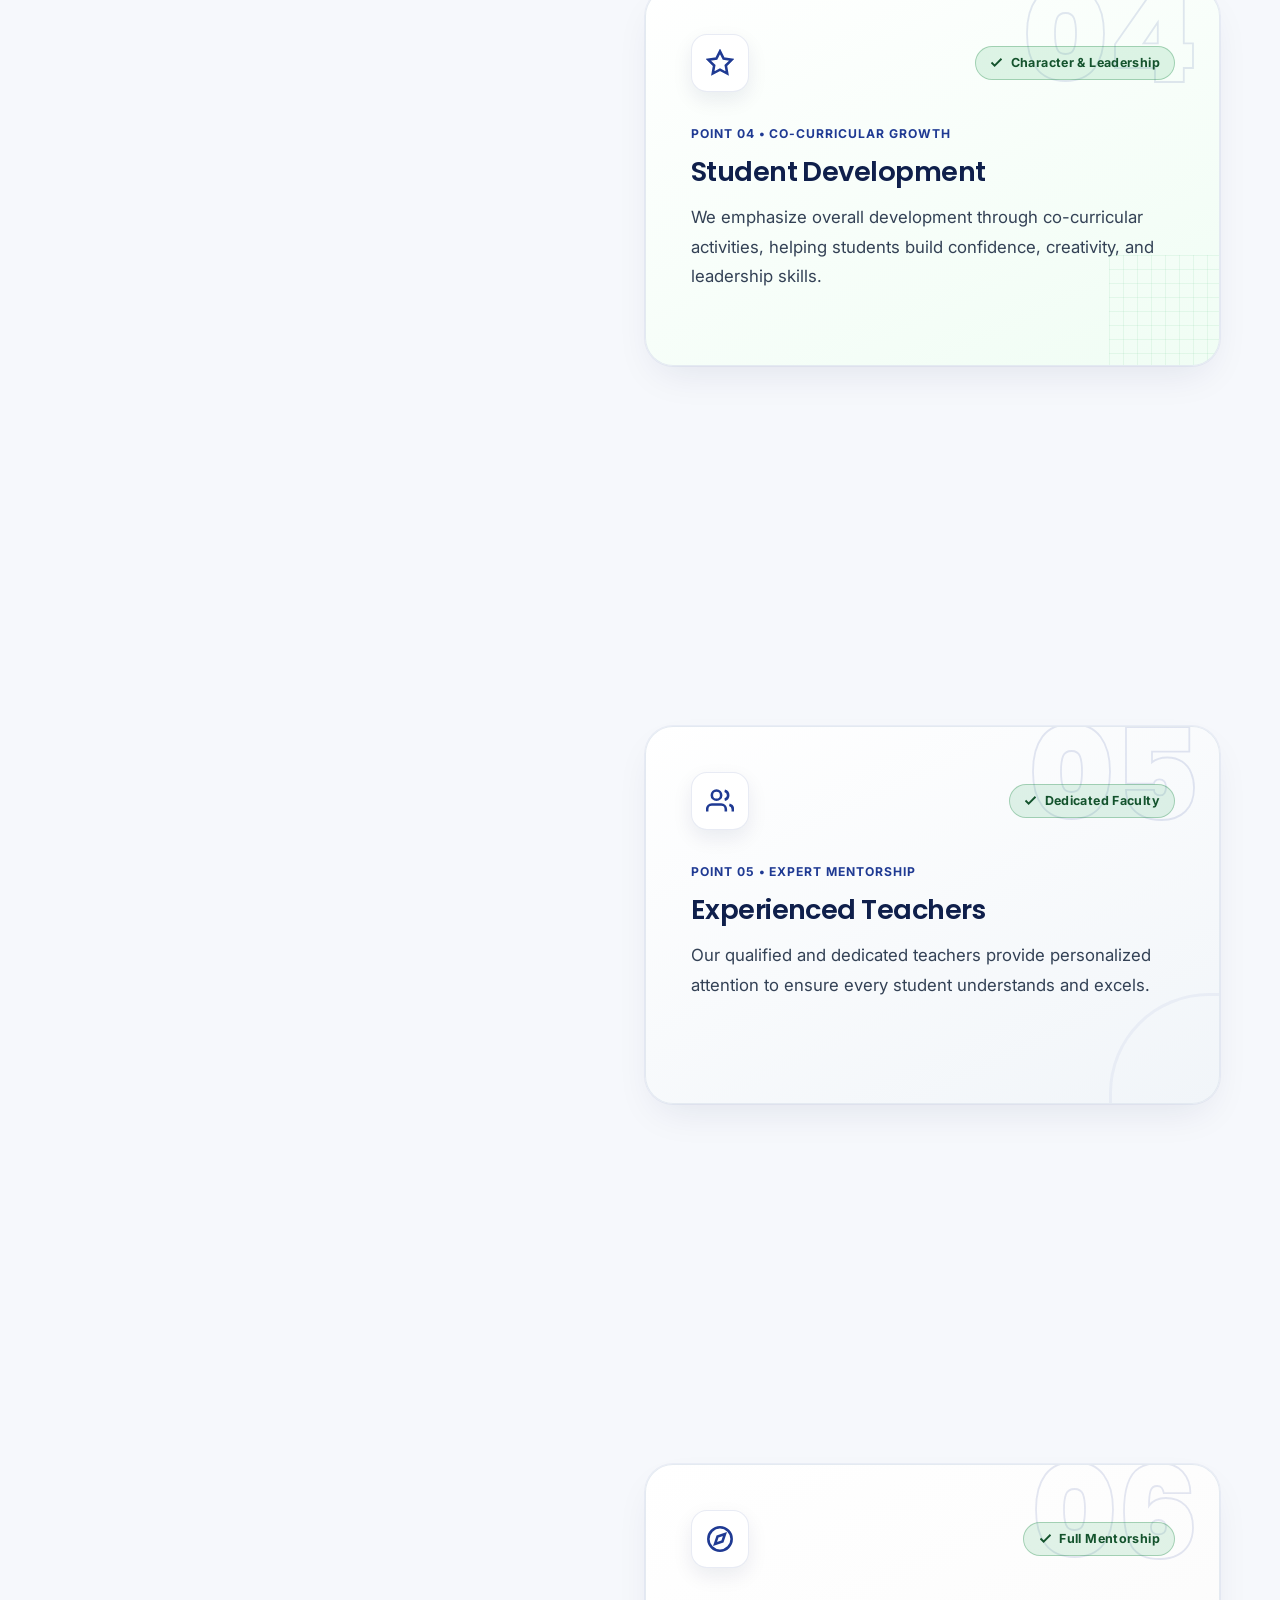
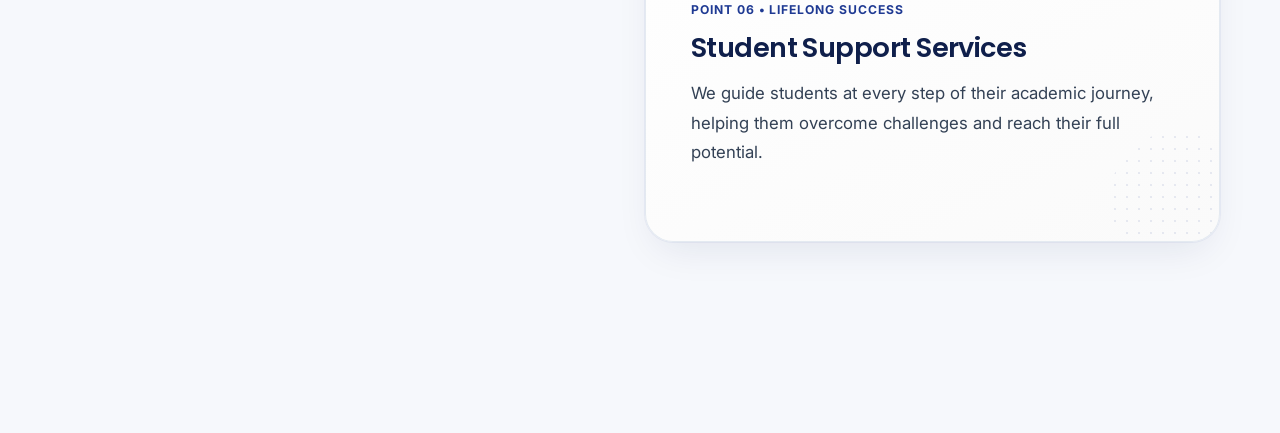
==== commit 6bab707d: "Fix: responsive layout single-line, gallery cleanup, contact map overlay, remove dummy stats" ====
--- a/index.html
+++ b/index.html
@@ -344,32 +344,6 @@
           <div class="stat-label" data-i18n="stat_1_label">Undergrads from State Board Track</div>
         </div>
 
-        <!-- Ticket 2 -->
-        <div class="stat-ticket-card reveal-fade-up">
-          <div class="stat-badge-top">
-            <span class="stat-stamp">Record</span>
-            <svg width="20" height="20" viewBox="0 0 24 24" fill="none" stroke="#16A34A" stroke-width="2"><polyline points="20 6 9 17 4 12"/></svg>
-          </div>
-          <div class="stat-num-row">
-            <span class="stat-counter" data-target="4.2">4.2</span>
-            <span class="stat-unit">+</span>
-          </div>
-          <div class="stat-label" data-i18n="stat_2_label">Average years to degree for freshmen</div>
-        </div>
-
-        <!-- Ticket 3 -->
-        <div class="stat-ticket-card reveal-fade-up">
-          <div class="stat-badge-top">
-            <span class="stat-stamp">Success</span>
-            <svg width="20" height="20" viewBox="0 0 24 24" fill="none" stroke="#16A34A" stroke-width="2"><polyline points="20 6 9 17 4 12"/></svg>
-          </div>
-          <div class="stat-num-row">
-            <span class="stat-counter" data-target="97">97</span>
-            <span class="stat-unit">%</span>
-          </div>
-          <div class="stat-label" data-i18n="stat_3_label">Freshman graduation rate</div>
-        </div>
-
         <!-- Ticket 4 -->
         <div class="stat-ticket-card reveal-fade-up">
           <div class="stat-badge-top">
--- a/css/main.css
+++ b/css/main.css
@@ -853,6 +853,90 @@
 }
 
 /* ==========================================================================
+   CALL TO ACTION BANNER (Admissions Ribbon & Banner Card)
+   ========================================================================== */
+.cta-banner-section {
+  padding: 3rem 0;
+}
+
+.cta-banner-card {
+  background: linear-gradient(135deg, var(--color-secondary) 0%, var(--color-primary) 100%);
+  border-radius: var(--radius-xl);
+  padding: clamp(3rem, 6vw, 4.5rem) clamp(2rem, 5vw, 4rem);
+  color: #FFFFFF;
+  position: relative;
+  overflow: hidden;
+  box-shadow: var(--shadow-xl);
+}
+
+.admissions-ribbon {
+  position: absolute;
+  top: 48px;
+  right: -75px;
+  width: 280px;
+  background: var(--color-accent);
+  color: var(--color-secondary);
+  font-family: var(--font-heading);
+  font-size: 0.78rem;
+  font-weight: 800;
+  text-transform: uppercase;
+  letter-spacing: 0.07em;
+  padding: 0.55rem 0;
+  line-height: 1.2;
+  text-align: center;
+  white-space: nowrap;
+  transform: rotate(45deg);
+  transform-origin: center center;
+  box-shadow: 0 4px 15px rgba(0, 0, 0, 0.18);
+  pointer-events: none;
+  user-select: none;
+  z-index: 5;
+}
+
+html[dir="rtl"] .admissions-ribbon {
+  right: auto;
+  left: -75px;
+  transform: rotate(-45deg);
+}
+
+.cta-banner-content {
+  max-width: 680px;
+  padding-inline-end: 2rem;
+}
+
+.cta-banner-content h2 {
+  color: #FFFFFF;
+  margin-bottom: 1rem;
+}
+
+.cta-banner-content p {
+  color: #FFFFFF !important;
+  font-size: 1.1rem;
+  line-height: 1.7;
+  margin-bottom: 2rem;
+}
+
+.cta-banner-actions {
+  display: flex;
+  align-items: center;
+  flex-wrap: wrap;
+  gap: 1.25rem;
+}
+
+.cta-banner-actions .btn-outline-white {
+  background: rgba(255, 255, 255, 0.1);
+  border: 1.5px solid rgba(255, 255, 255, 0.7);
+  color: #FFFFFF !important;
+  backdrop-filter: blur(4px);
+}
+
+.cta-banner-actions .btn-outline-white:hover {
+  background: #FFFFFF;
+  color: var(--color-secondary) !important;
+  border-color: #FFFFFF;
+}
+
+/* ==========================================================================
    FLOATING BUTTONS (WhatsApp & Back to Top)
    ========================================================================== */
 .whatsapp-float {
@@ -1134,6 +1218,37 @@
     padding: 0.85rem 1.65rem;
     font-size: 0.95rem;
   }
+
+  /* Admissions Ribbon & CTA on Mobile */
+  .admissions-ribbon {
+    position: static;
+    display: inline-flex;
+    align-items: center;
+    justify-content: center;
+    width: fit-content;
+    max-width: 100%;
+    transform: none;
+    border-radius: 100px;
+    padding: 0.45rem 1.25rem;
+    font-size: 0.78rem;
+    margin-bottom: 1.25rem;
+    box-shadow: 0 4px 15px rgba(245, 179, 1, 0.35);
+  }
+
+  html[dir="rtl"] .admissions-ribbon {
+    transform: none;
+    left: auto;
+    right: auto;
+  }
+
+  .cta-banner-content {
+    padding-inline-end: 0;
+  }
+
+  .cta-banner-actions .btn {
+    width: 100%;
+    justify-content: center;
+  }
 }
 
 @media (max-width: 480px) {
@@ -1460,20 +1575,26 @@
 /* Footer Developer Credits */
 .footer-credits {
   color: #CBD5E1;
-  font-size: 0.85rem;
+  font-size: clamp(0.7rem, 2.5vw, 0.85rem);
   display: inline-flex;
   align-items: center;
+  justify-content: center;
   gap: 0.35rem;
-  flex-wrap: wrap;
+  flex-wrap: nowrap !important;
+  white-space: nowrap !important;
+  max-width: 100%;
 }
 
 .footer-credits-link {
   color: #FFFFFF;
-  font-size: 0.85rem;
+  font-size: inherit;
   text-decoration: none;
   display: inline-flex;
   align-items: center;
   gap: 0.35rem;
+  flex-wrap: nowrap !important;
+  white-space: nowrap !important;
+  flex-shrink: 0 !important;
   transition: color var(--transition-fast);
 }
 
@@ -1485,6 +1606,7 @@
   color: #FFFFFF;
   font-weight: 700;
   letter-spacing: 0.04em;
+  white-space: nowrap !important;
   transition: color var(--transition-fast);
 }
 
@@ -1496,13 +1618,15 @@
   display: inline-flex;
   align-items: center;
   gap: 0.25rem;
+  white-space: nowrap !important;
+  flex-shrink: 0 !important;
 }
 
 .footer-credits-link .credit-flag {
   display: inline-block;
   vertical-align: middle;
   border-radius: 2px;
-  flex-shrink: 0;
+  flex-shrink: 0 !important;
 }
 
 /* Instagram URL Visibility Rule:
--- a/css/home.css
+++ b/css/home.css
@@ -609,8 +609,10 @@
 
 .stats-grid {
   display: grid;
-  grid-template-columns: repeat(4, 1fr);
+  grid-template-columns: repeat(auto-fit, minmax(280px, 1fr));
   gap: 1.5rem;
+  max-width: 760px;
+  margin: 0 auto;
 }
 
 .stat-ticket-card {
@@ -1614,9 +1616,10 @@
 .arch-door-top {
   display: flex;
   align-items: center;
-  gap: 1rem;
-  padding: 0 1.25rem;
+  gap: clamp(0.5rem, 1.2vw, 1rem);
+  padding: 0 0.5rem;
   margin-bottom: 1.5rem;
+  min-width: 0;
 }
 
 .arch-icon-badge {
@@ -1651,6 +1654,8 @@
   display: flex;
   flex-direction: column;
   gap: 0.15rem;
+  flex-shrink: 0;
+  min-width: 0;
 }
 
 .arch-pillar-tag {
@@ -1659,6 +1664,7 @@
   font-weight: 800;
   text-transform: uppercase;
   letter-spacing: 0.1em;
+  white-space: nowrap;
 }
 
 .arch-door-navy .arch-pillar-tag {
@@ -1670,8 +1676,9 @@
 }
 
 .arch-pillar-sub {
-  font-size: 0.85rem;
+  font-size: clamp(0.8rem, 1.1vw, 0.88rem);
   font-weight: 600;
+  white-space: nowrap;
 }
 
 .arch-door-navy .arch-pillar-sub {
@@ -1686,11 +1693,15 @@
 .arch-outlined-num {
   margin-left: auto;
   font-family: var(--font-heading);
-  font-size: clamp(2.8rem, 4vw, 3.6rem);
+  font-size: clamp(2.2rem, 3.5vw, 3.4rem);
   font-weight: 800;
   line-height: 1;
   color: transparent;
   user-select: none;
+  white-space: nowrap;
+  flex-shrink: 0;
+  display: inline-block;
+  letter-spacing: -0.02em;
 }
 
 html[dir="rtl"] .arch-outlined-num {
@@ -1886,7 +1897,8 @@
     padding: 4rem 2.25rem 2.25rem 2.25rem;
   }
   .arch-door-top {
-    padding: 0 1rem;
+    padding: 0;
+    gap: 0.75rem;
   }
   .compass-medallion {
     width: 96px;
@@ -1931,7 +1943,18 @@
   }
 
   .arch-door-top {
-    padding: 0 0.85rem;
+    padding: 0;
+    gap: 0.5rem;
+  }
+
+  .arch-icon-badge {
+    width: 44px;
+    height: 44px;
+    border-radius: 12px;
+  }
+
+  .arch-outlined-num {
+    font-size: clamp(2rem, 5.5vw, 2.6rem);
   }
 
   .compass-arches-stage.has-active-left .arch-door-navy,
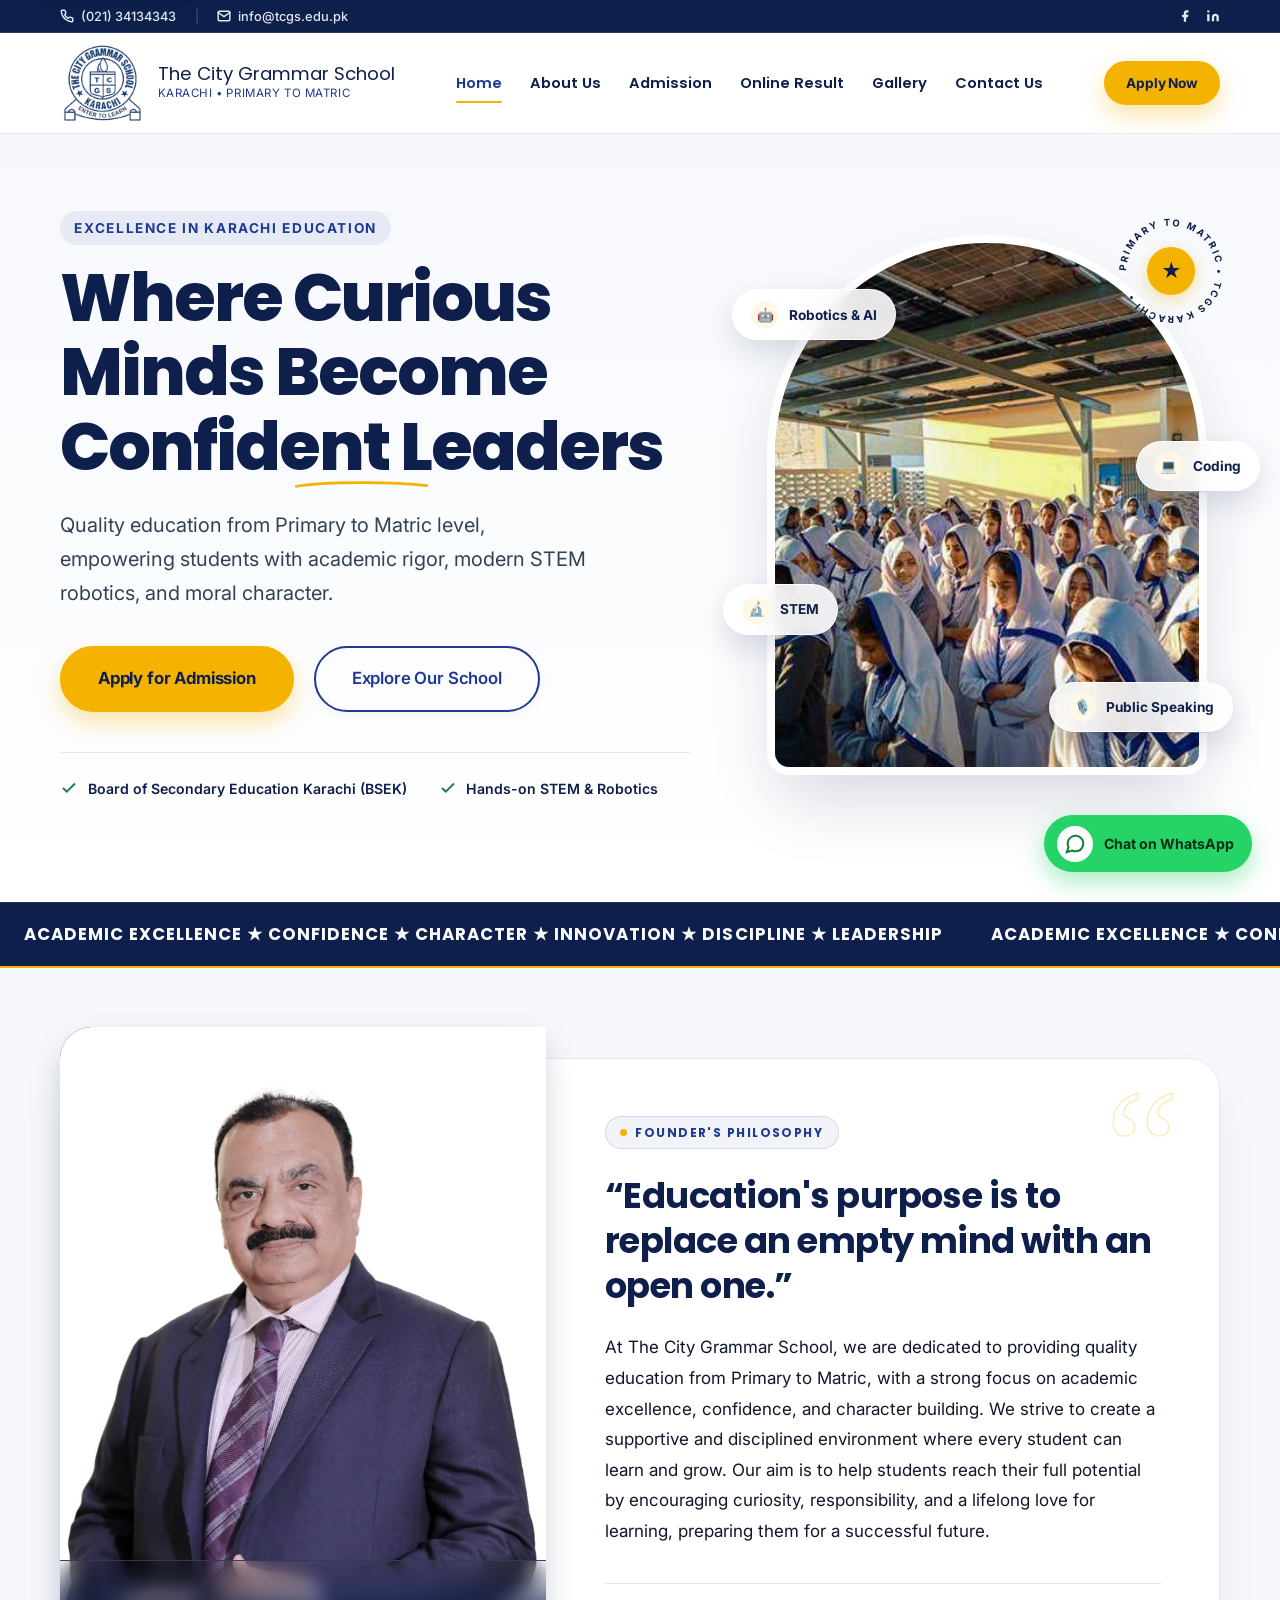
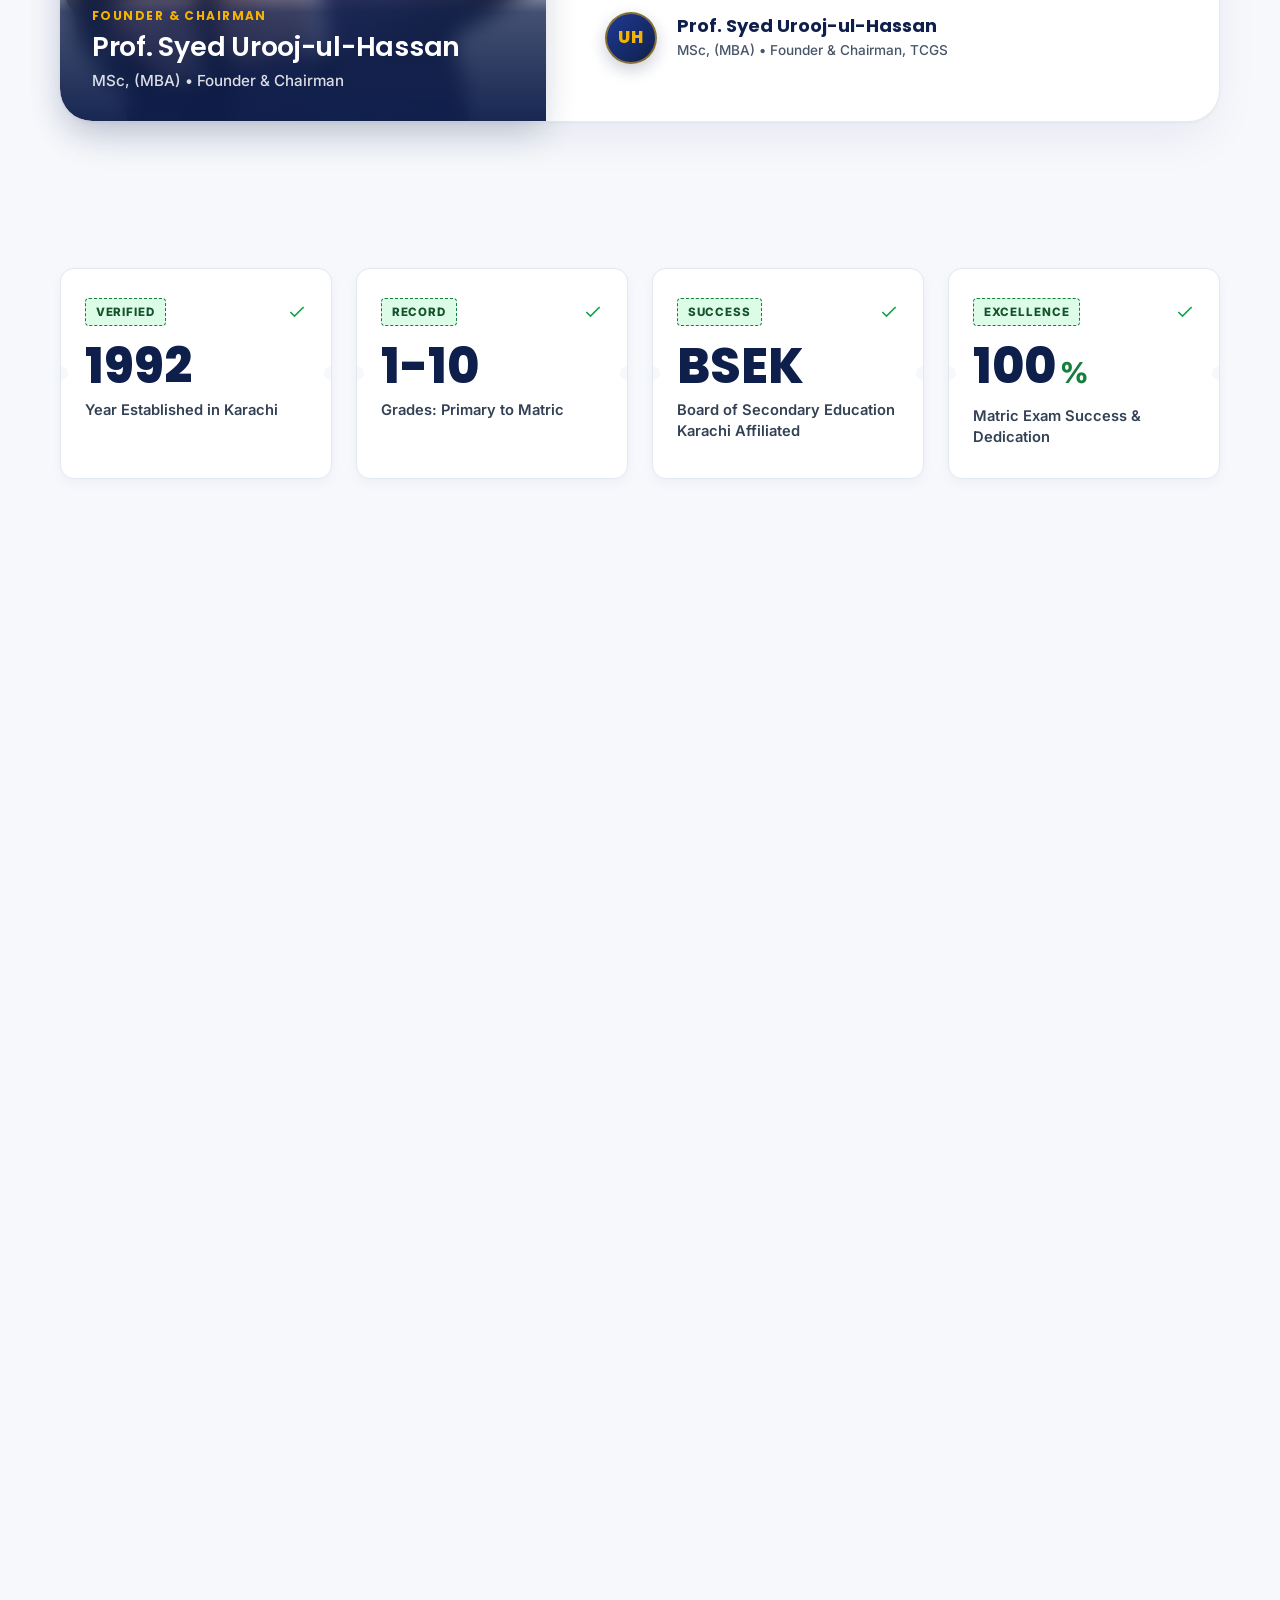
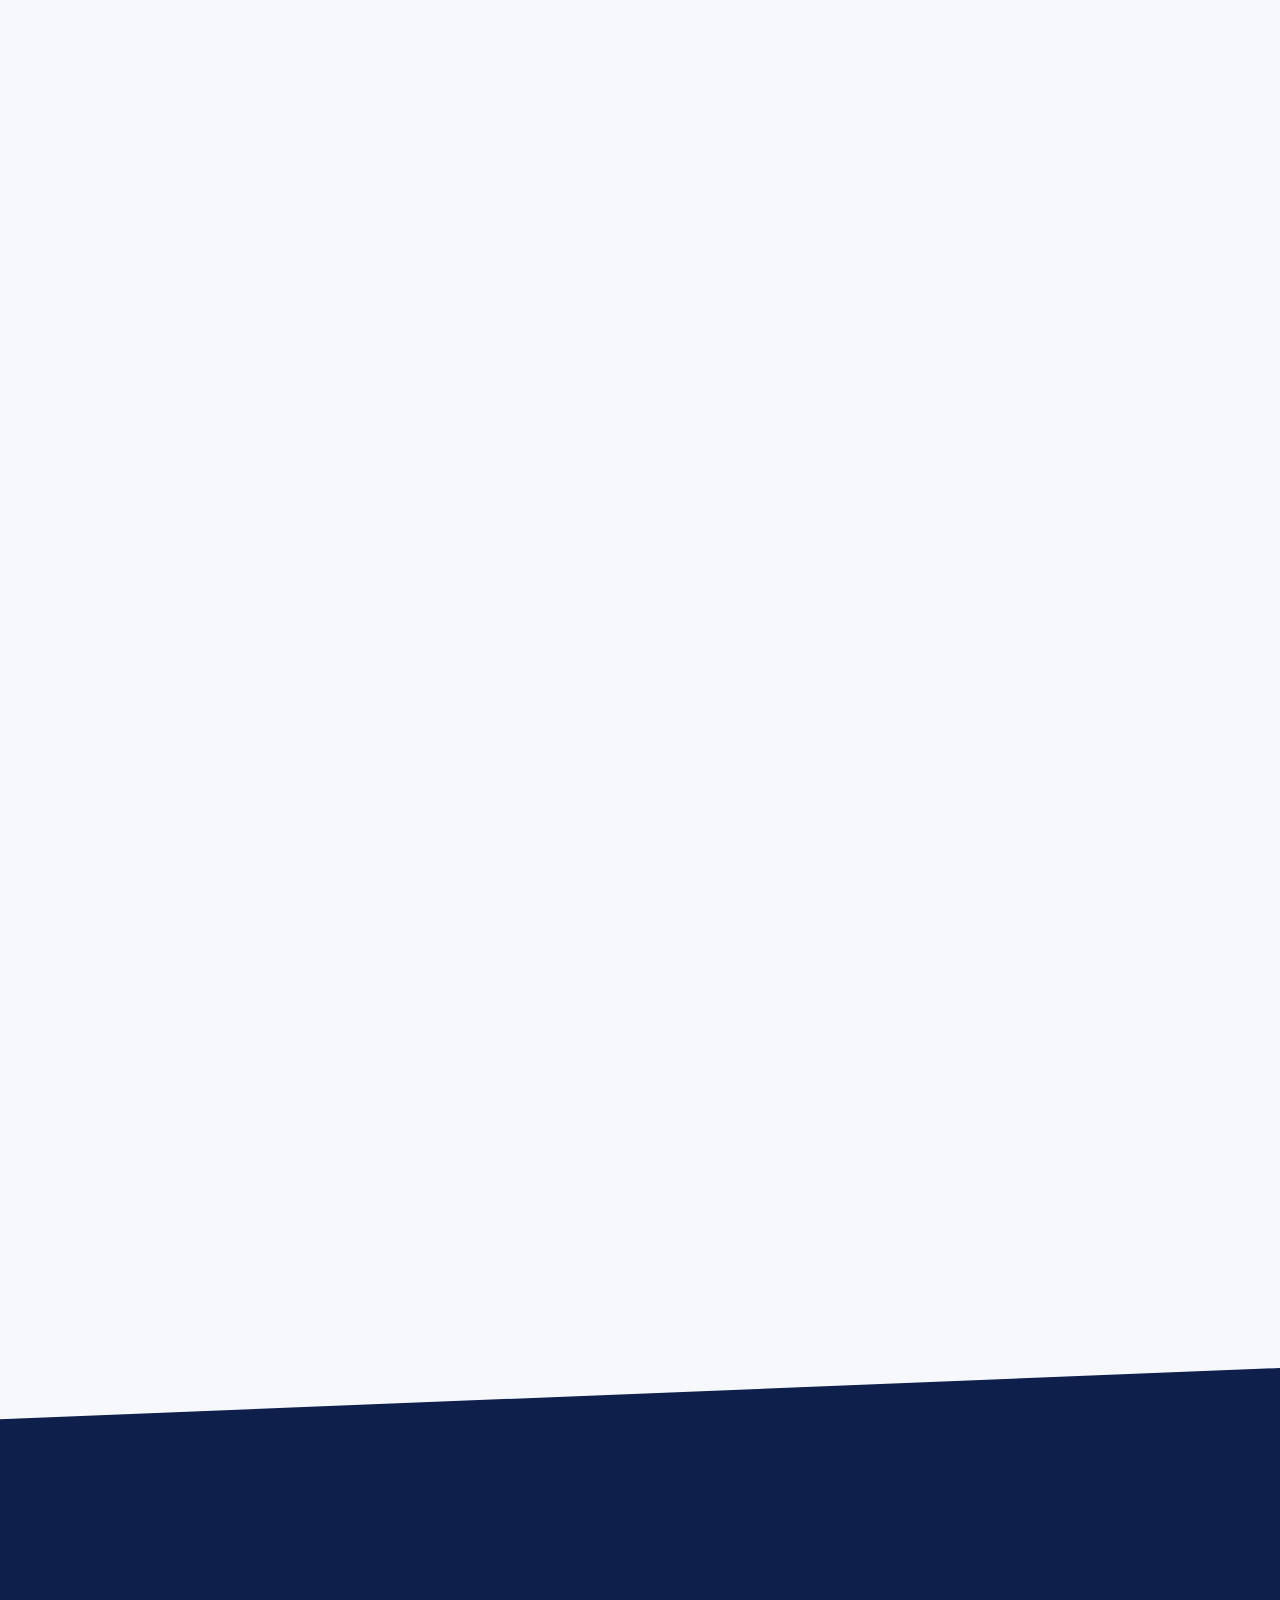
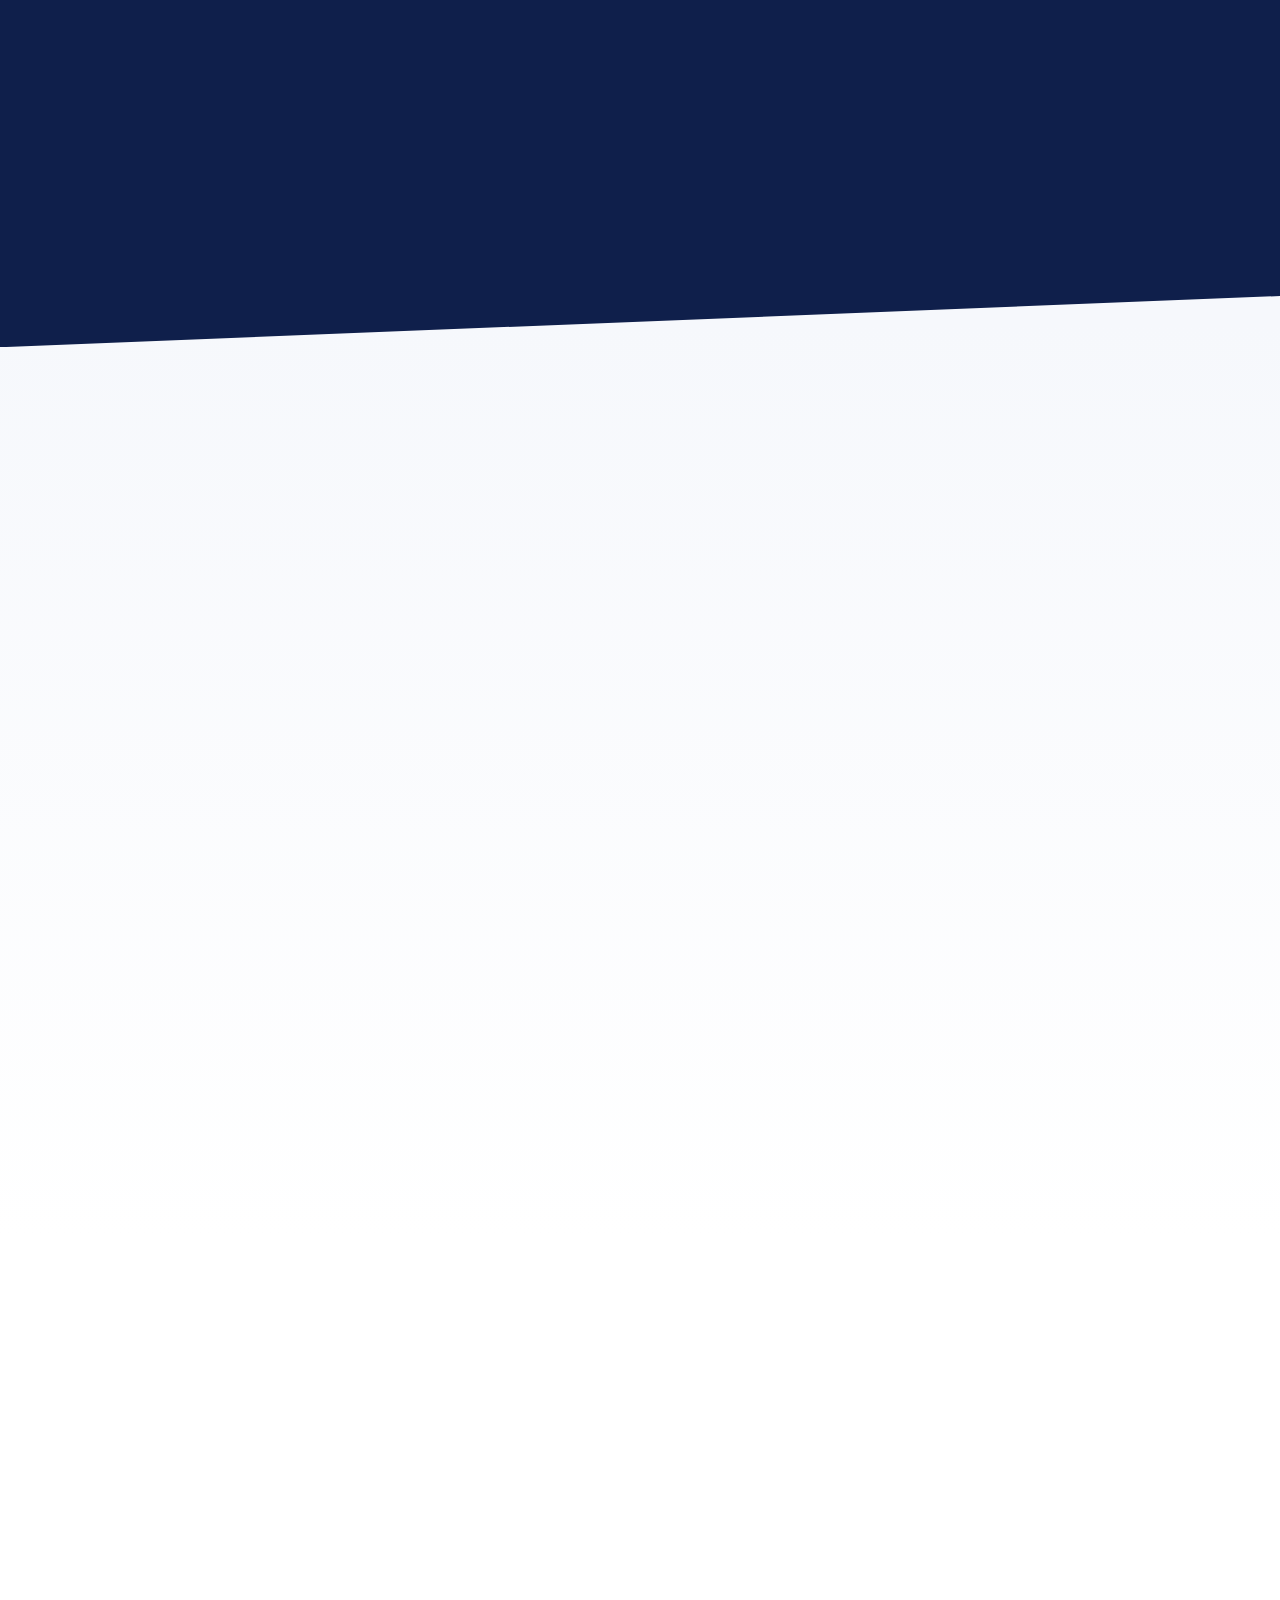
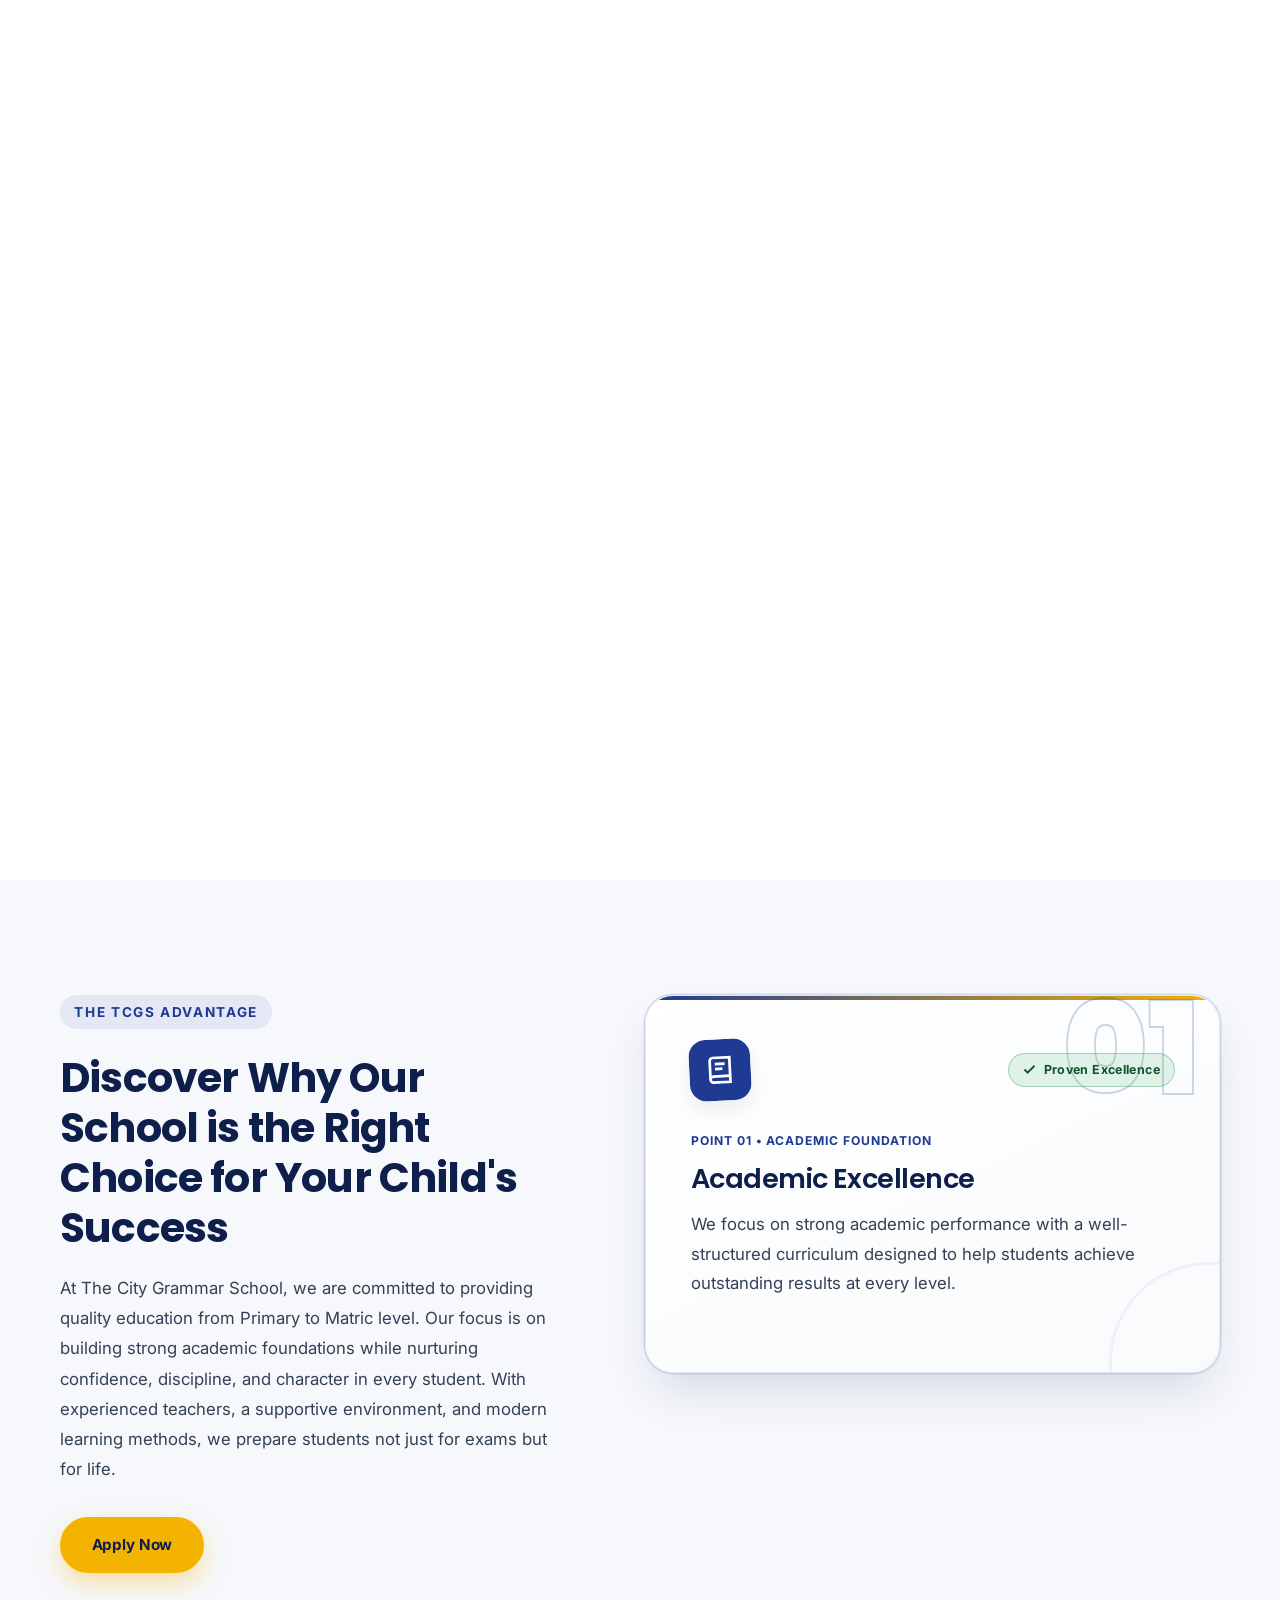
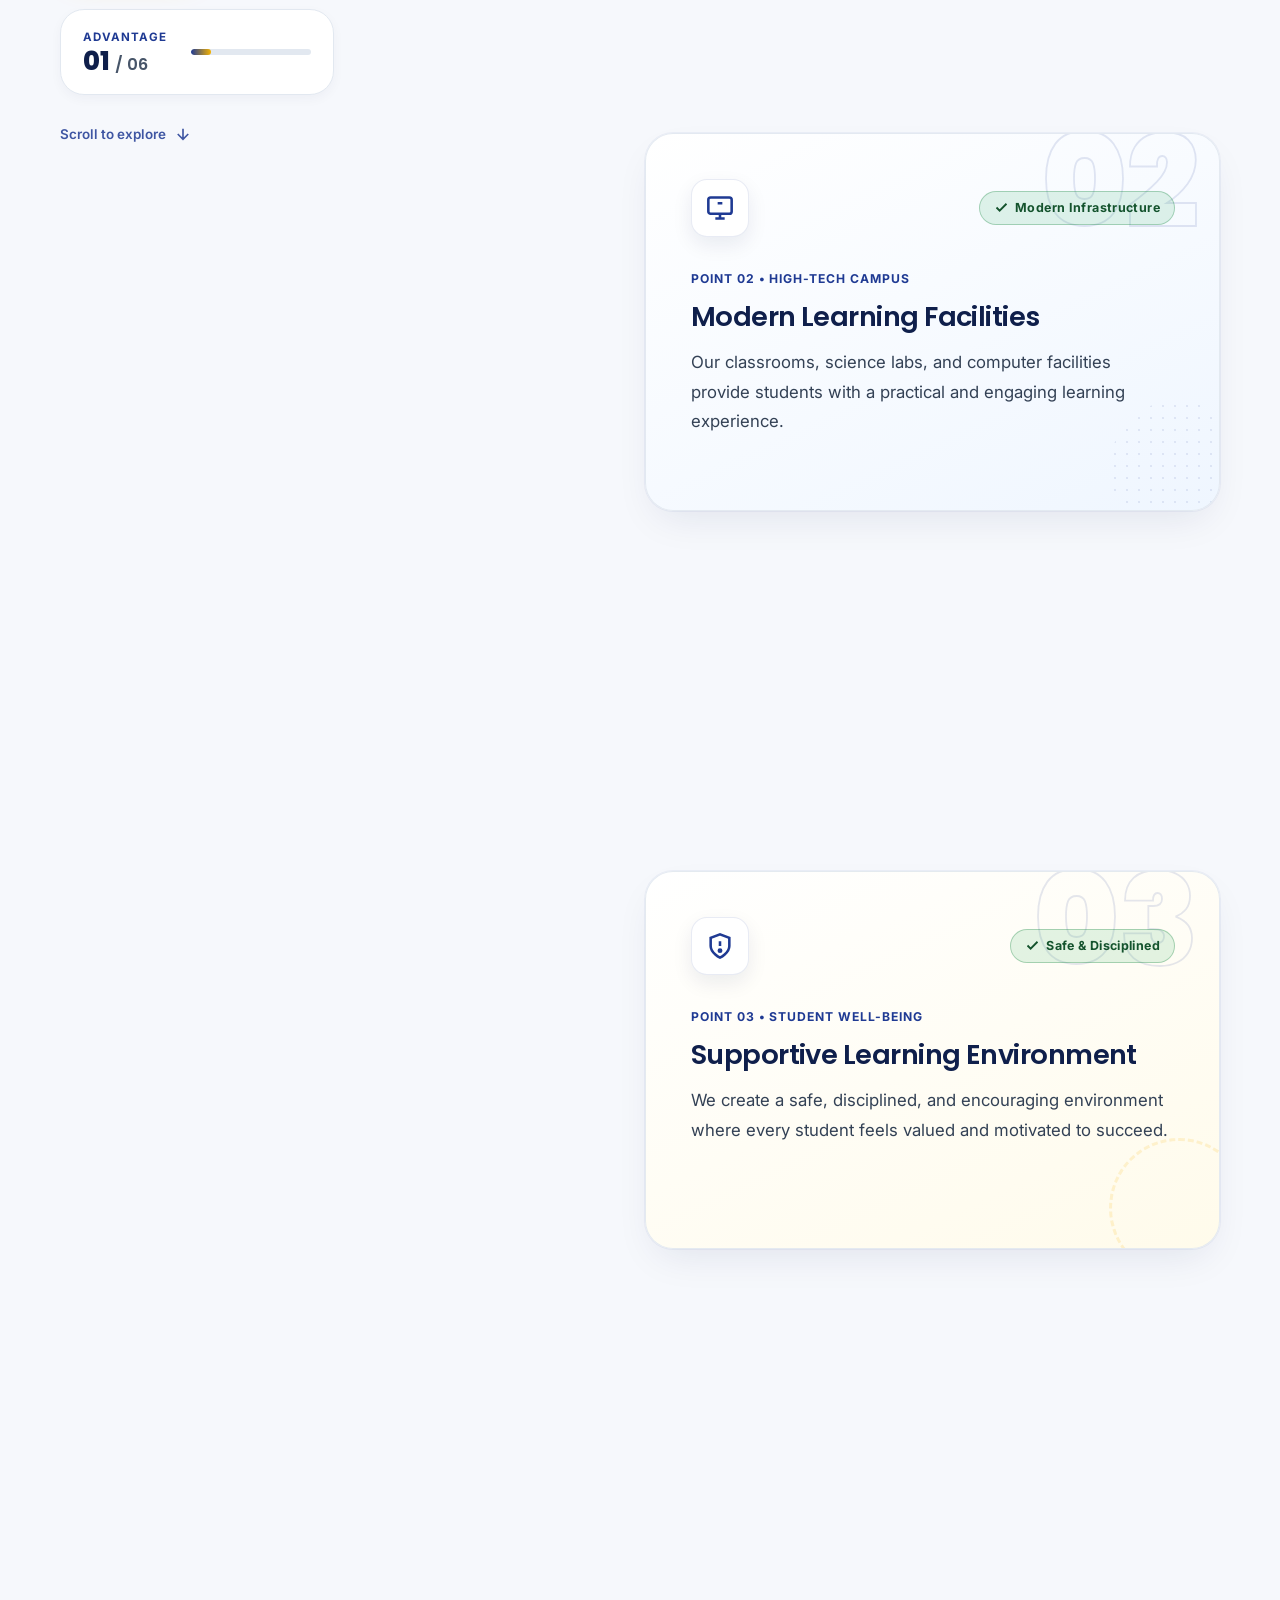
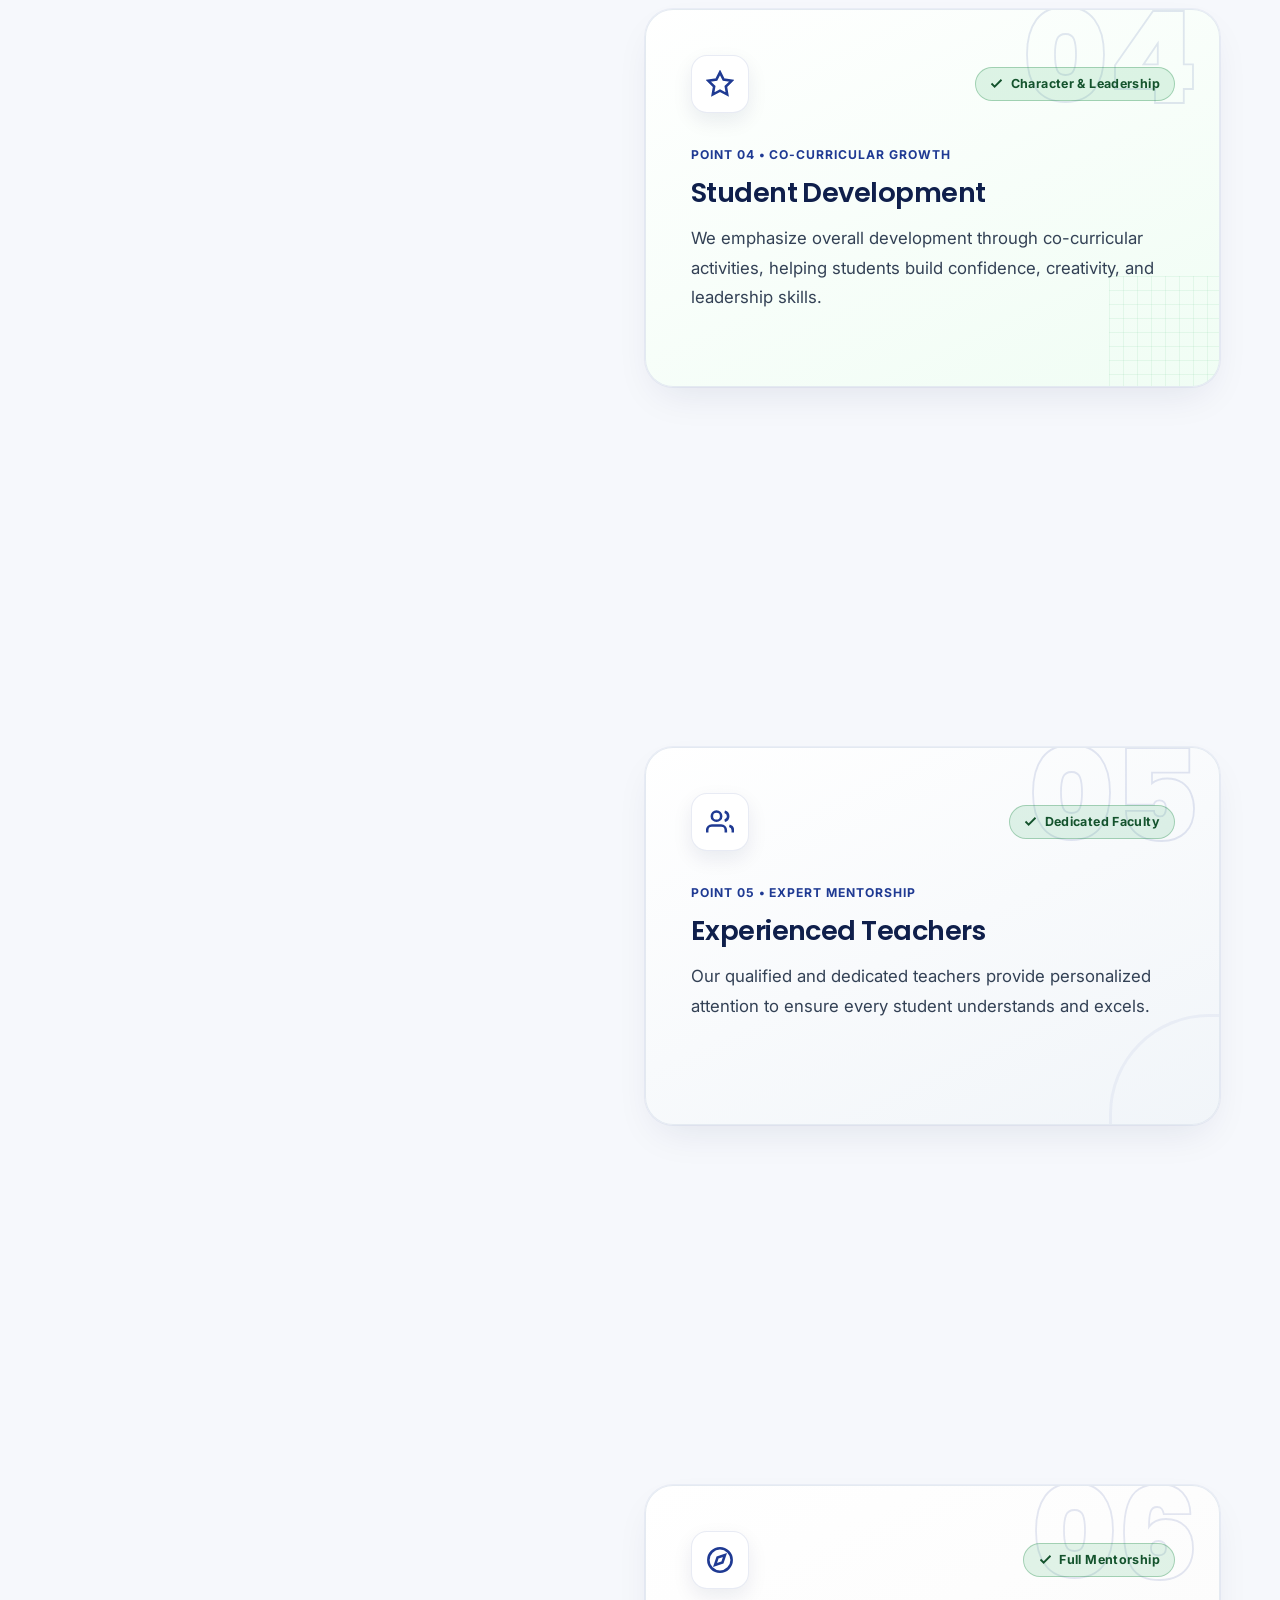
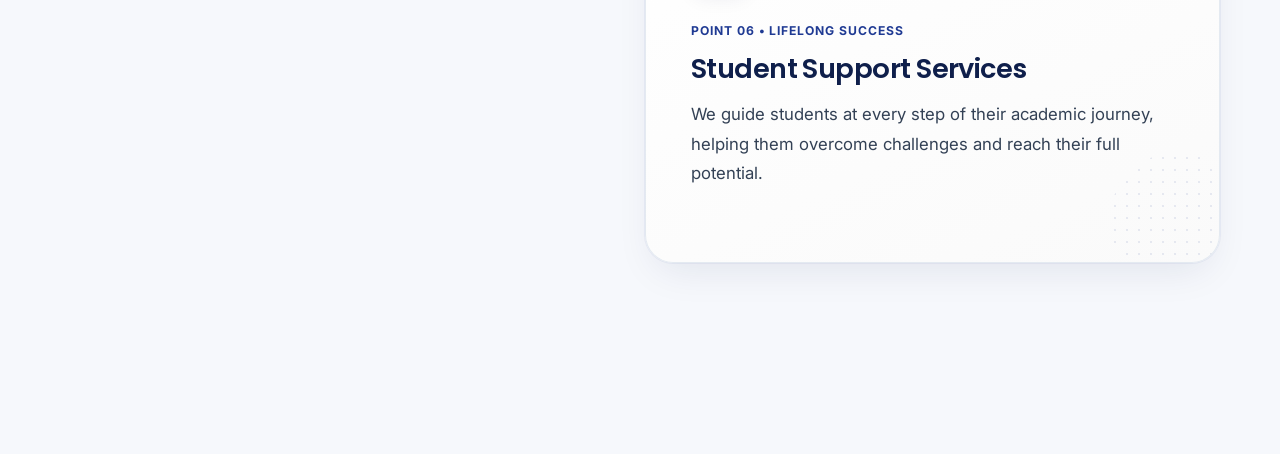
==== commit d507d37f: "Audit: replace college/undergrad stats with school stats and refine wording" ====
--- a/index.html
+++ b/index.html
@@ -338,10 +338,33 @@
             <svg width="20" height="20" viewBox="0 0 24 24" fill="none" stroke="#16A34A" stroke-width="2" aria-hidden="true"><polyline points="20 6 9 17 4 12"/></svg>
           </div>
           <div class="stat-num-row">
-            <span class="stat-counter" data-target="91">91</span>
-            <span class="stat-unit">%</span>
-          </div>
-          <div class="stat-label" data-i18n="stat_1_label">Undergrads from State Board Track</div>
+            <span class="stat-counter" data-target="1992">1992</span>
+          </div>
+          <div class="stat-label" data-i18n="stat_1_label">Year Established in Karachi</div>
+        </div>
+
+        <!-- Ticket 2 -->
+        <div class="stat-ticket-card reveal-fade-up">
+          <div class="stat-badge-top">
+            <span class="stat-stamp">Record</span>
+            <svg width="20" height="20" viewBox="0 0 24 24" fill="none" stroke="#16A34A" stroke-width="2"><polyline points="20 6 9 17 4 12"/></svg>
+          </div>
+          <div class="stat-num-row">
+            <span class="stat-counter">1-10</span>
+          </div>
+          <div class="stat-label" data-i18n="stat_2_label">Grades: Primary to Matric</div>
+        </div>
+
+        <!-- Ticket 3 -->
+        <div class="stat-ticket-card reveal-fade-up">
+          <div class="stat-badge-top">
+            <span class="stat-stamp">Success</span>
+            <svg width="20" height="20" viewBox="0 0 24 24" fill="none" stroke="#16A34A" stroke-width="2"><polyline points="20 6 9 17 4 12"/></svg>
+          </div>
+          <div class="stat-num-row">
+            <span class="stat-counter">BSEK</span>
+          </div>
+          <div class="stat-label" data-i18n="stat_3_label">Board of Secondary Education Karachi Affiliated</div>
         </div>
 
         <!-- Ticket 4 -->
@@ -1086,7 +1109,7 @@
           <img src="Faculties &amp; Schools.png" alt="TCGS Faculties and Innovation Labs" class="study-panel-img" width="480" height="520" loading="lazy" decoding="async">
           <div class="study-panel-overlay">
             <span class="study-panel-badge">Innovation</span>
-            <h3 class="study-panel-title">Faculties & Schools</h3>
+            <h3 class="study-panel-title">Labs & Innovation</h3>
             <p class="study-panel-text">
               Robotics, coding, STEM, advanced mathematics, public speaking and innovation labs.
             </p>
--- a/css/home.css
+++ b/css/home.css
@@ -609,10 +609,8 @@
 
 .stats-grid {
   display: grid;
-  grid-template-columns: repeat(auto-fit, minmax(280px, 1fr));
+  grid-template-columns: repeat(4, 1fr);
   gap: 1.5rem;
-  max-width: 760px;
-  margin: 0 auto;
 }
 
 .stat-ticket-card {
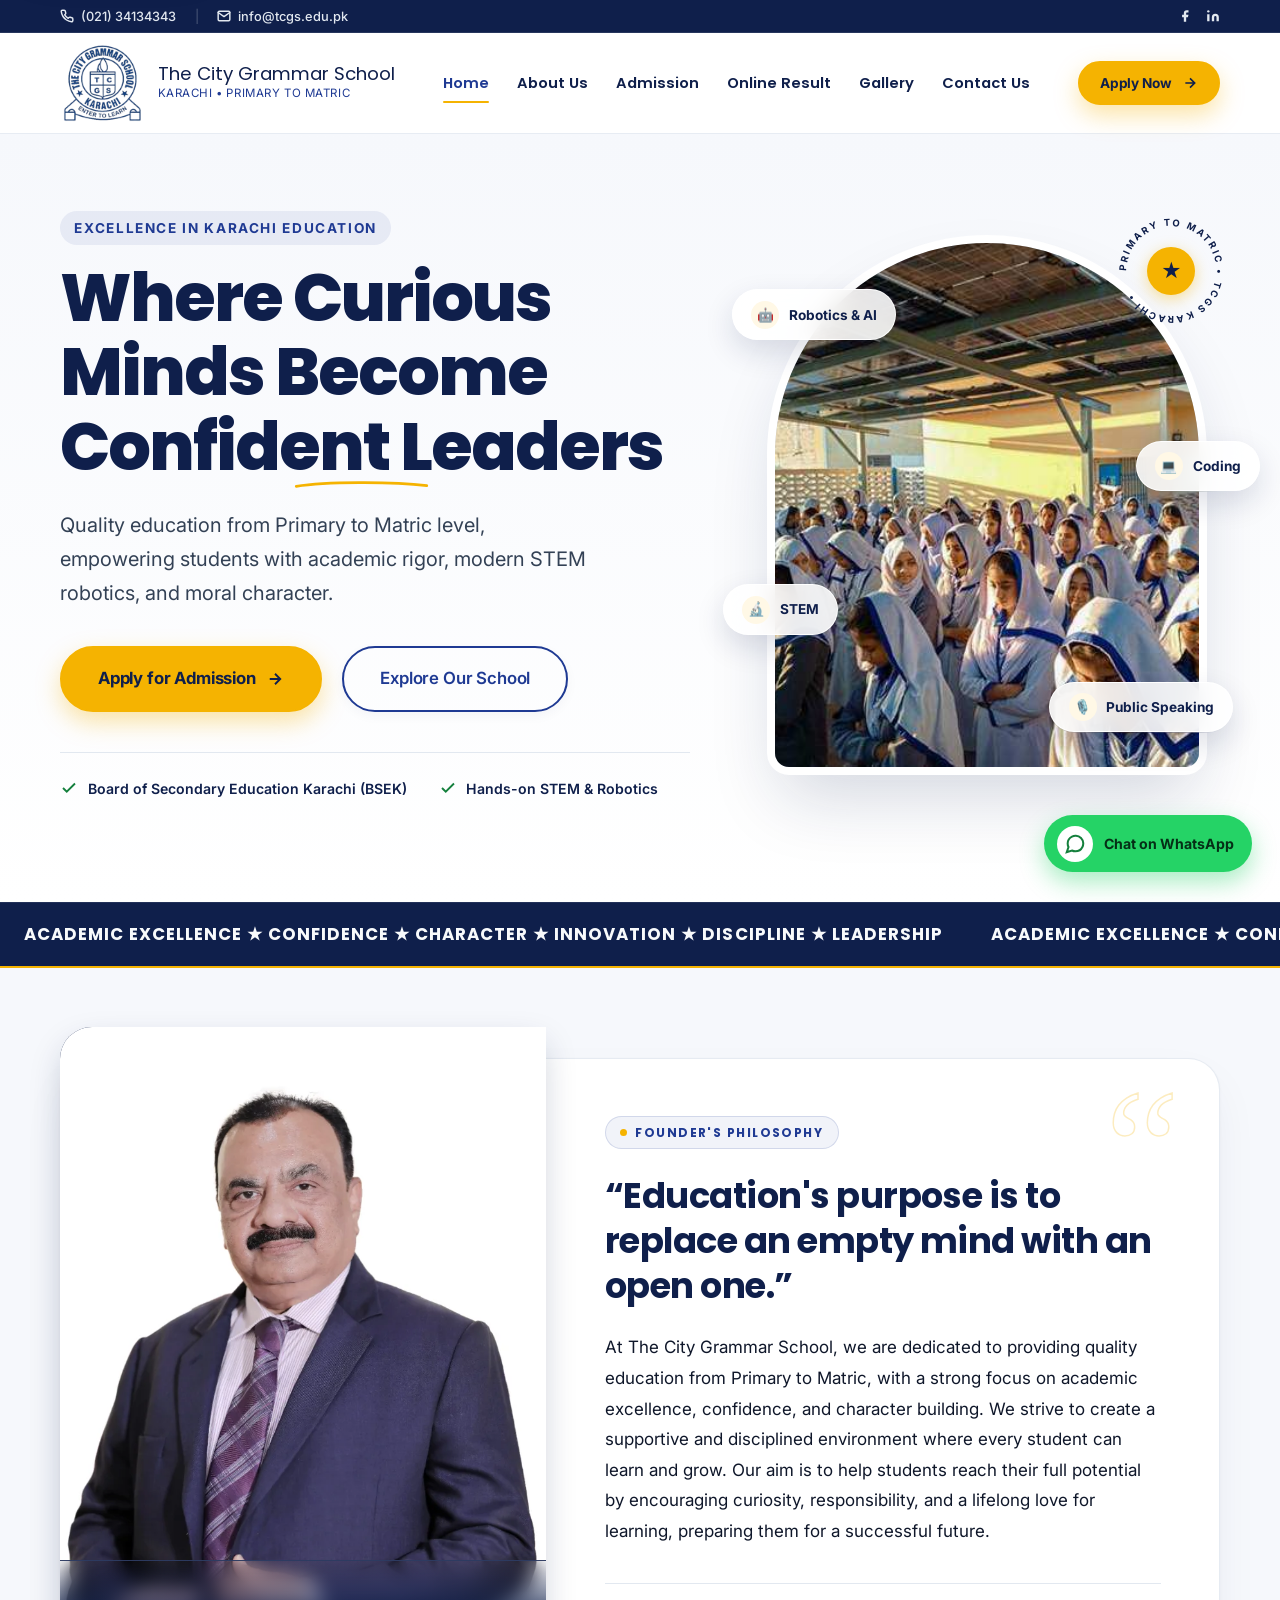
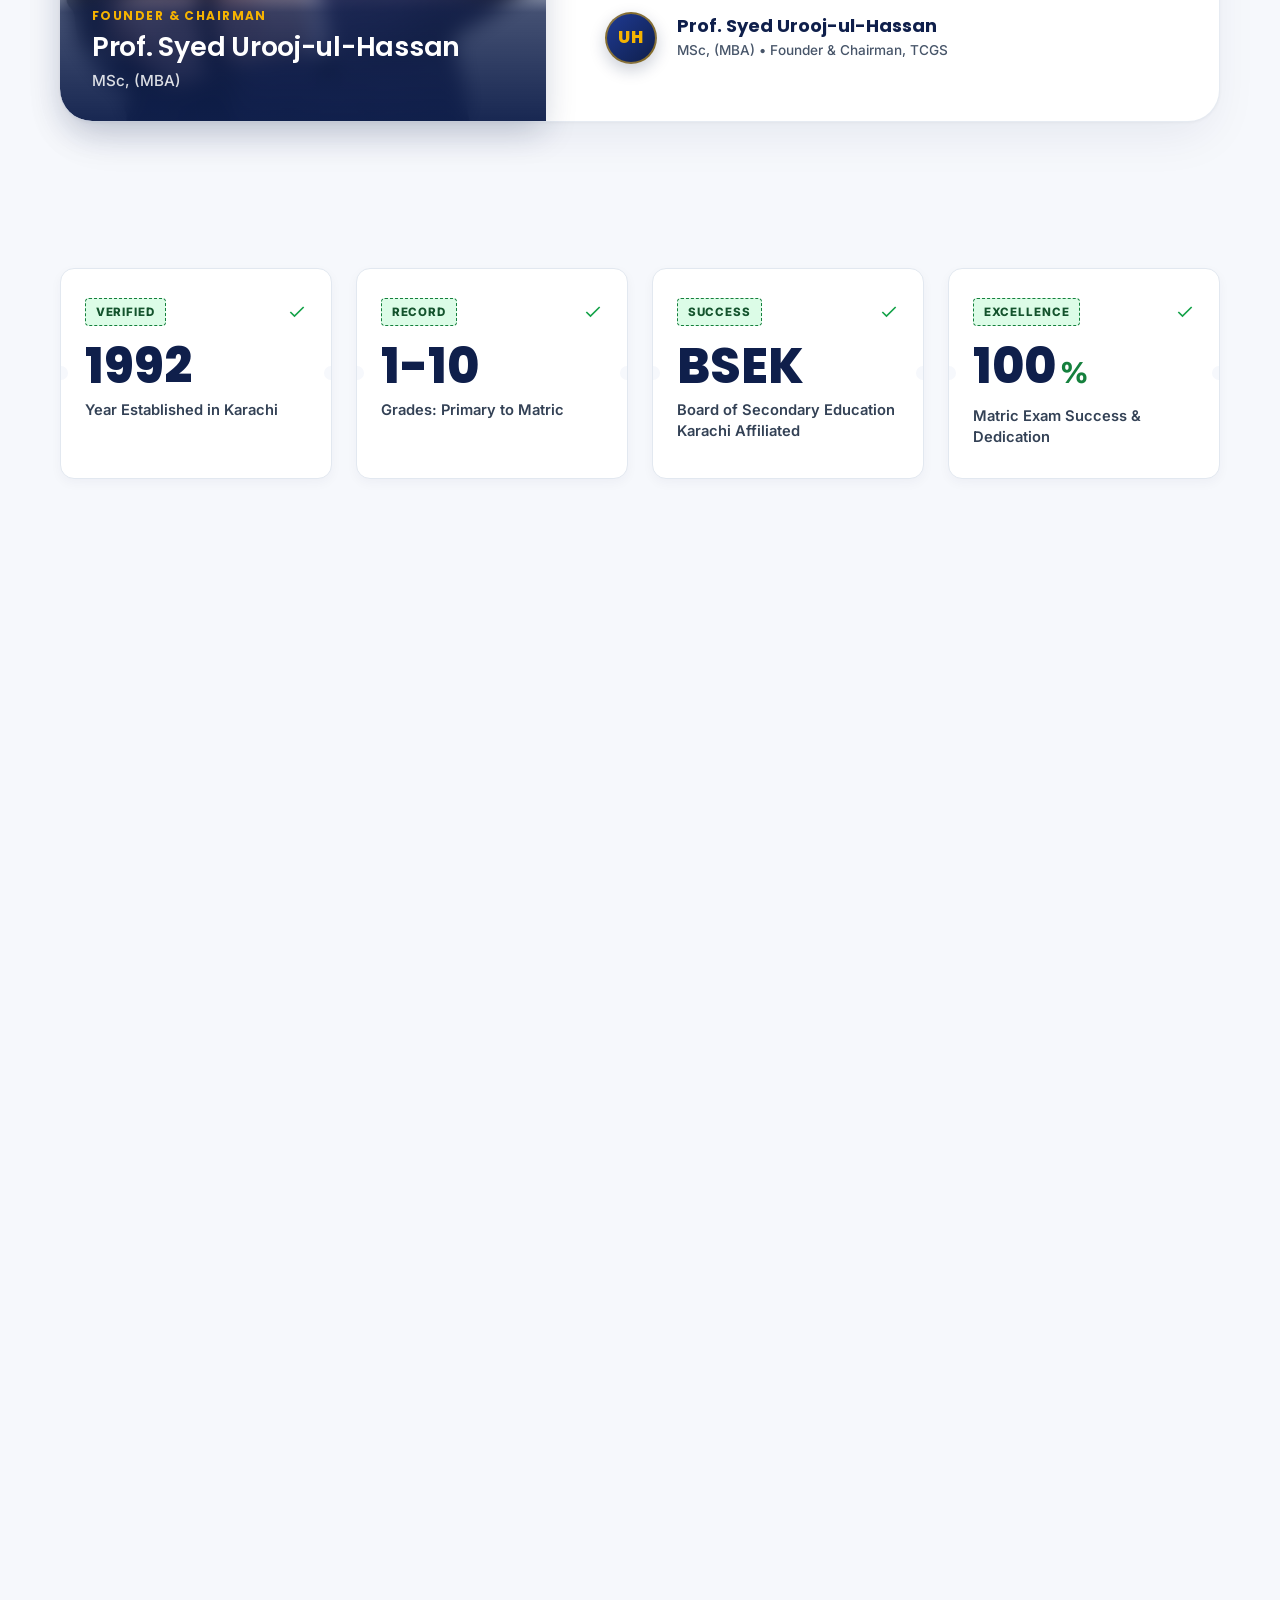
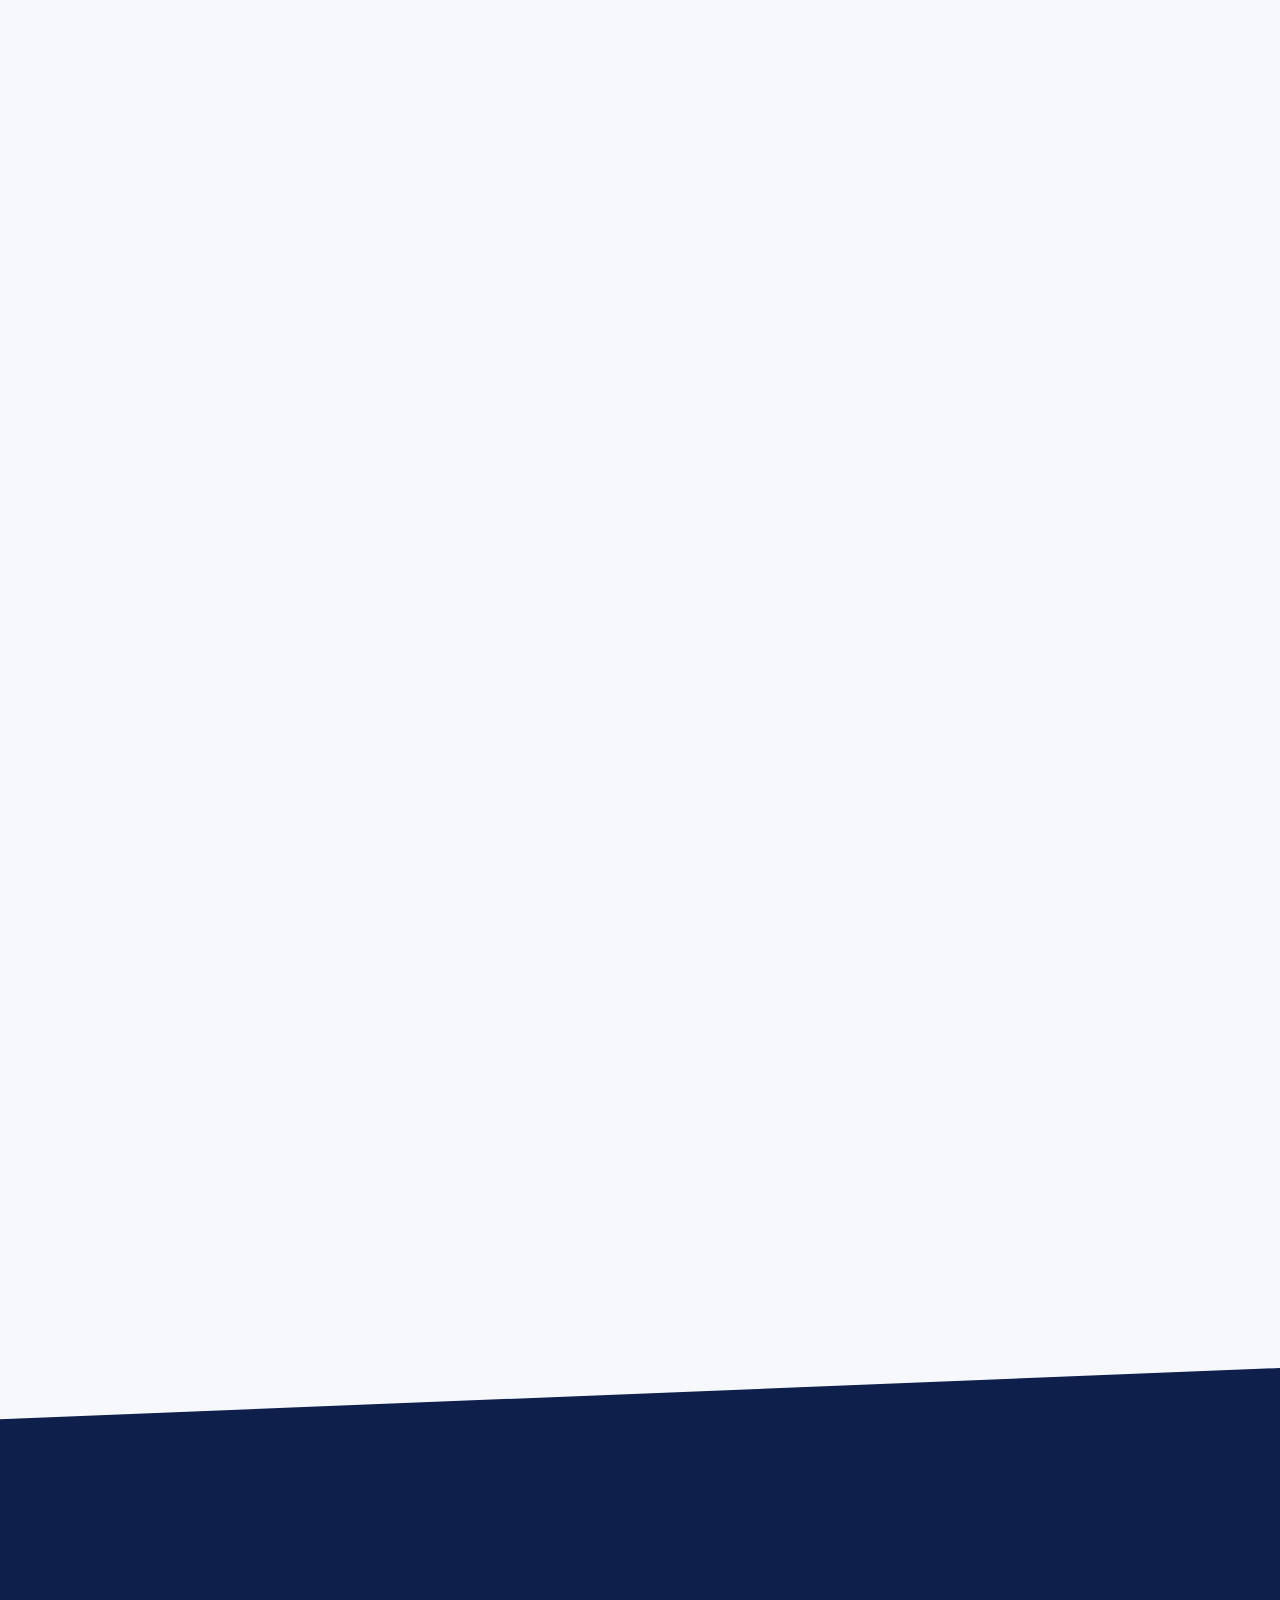
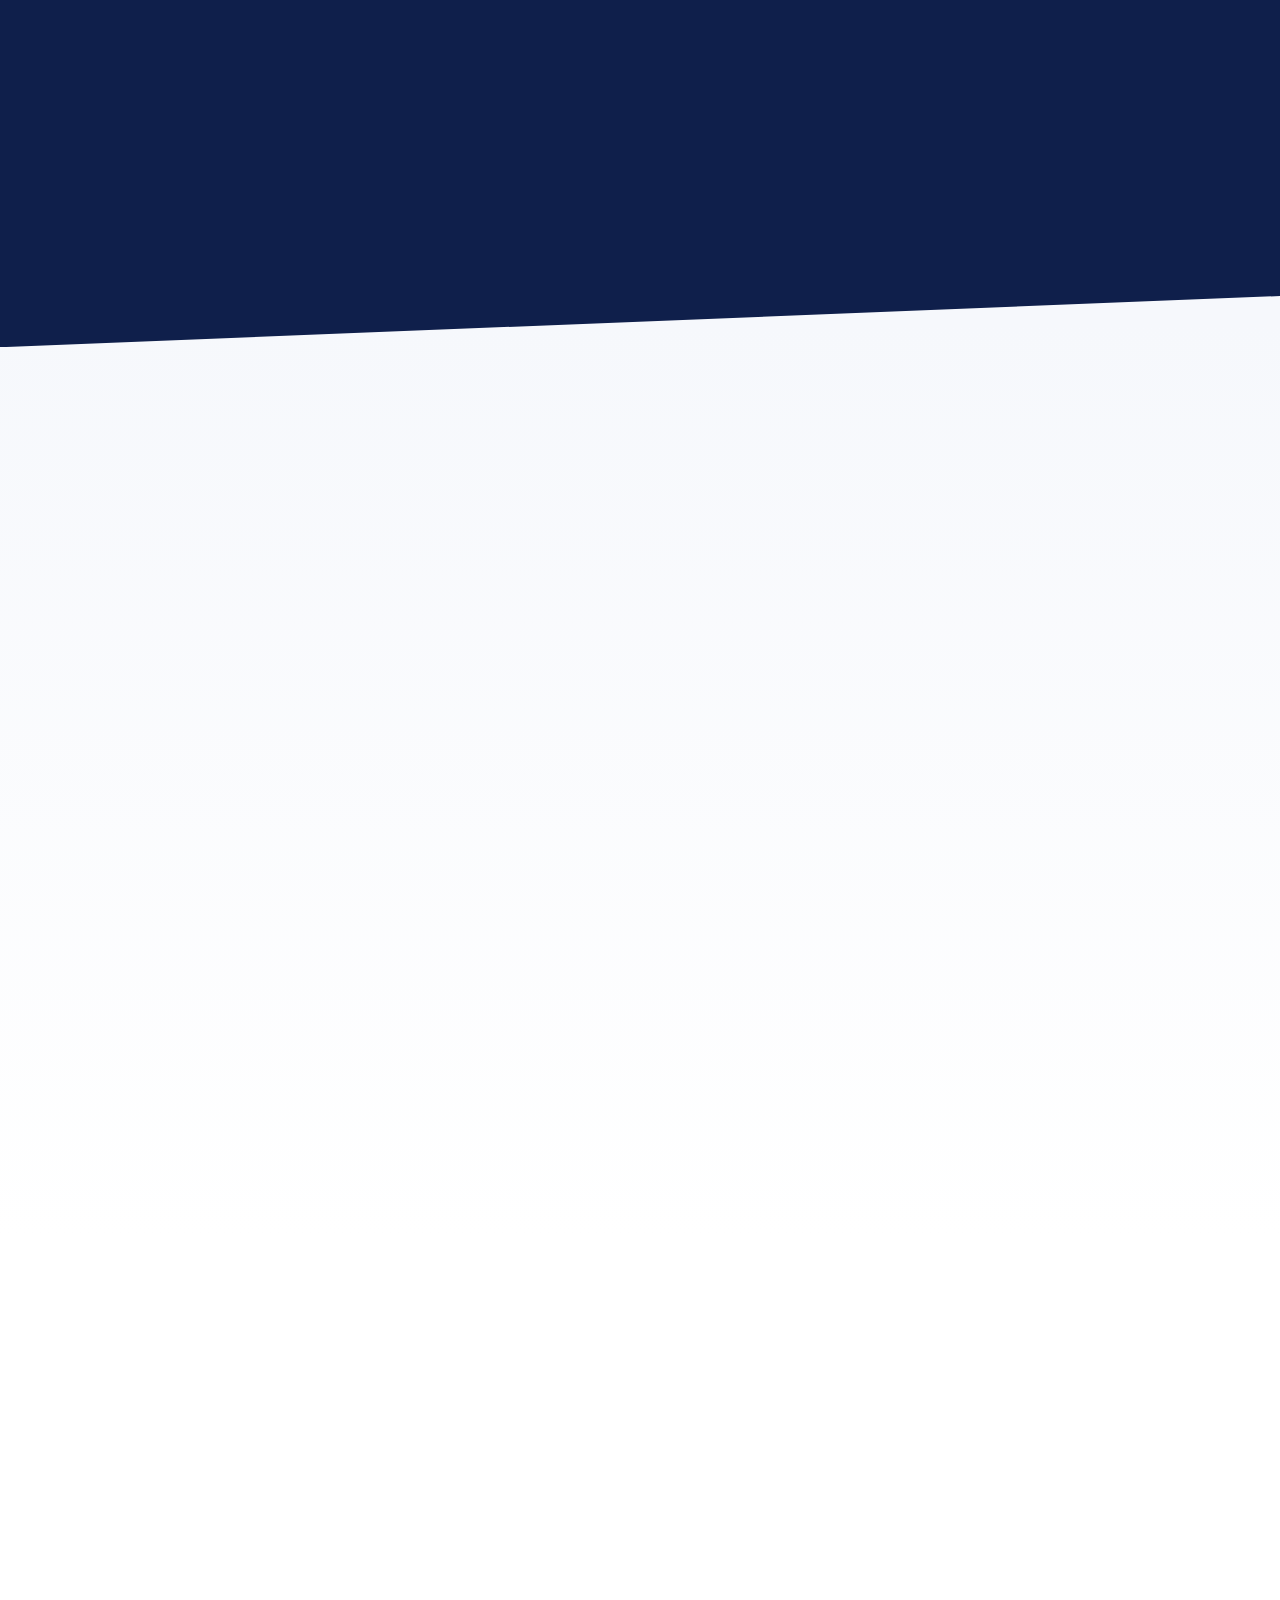
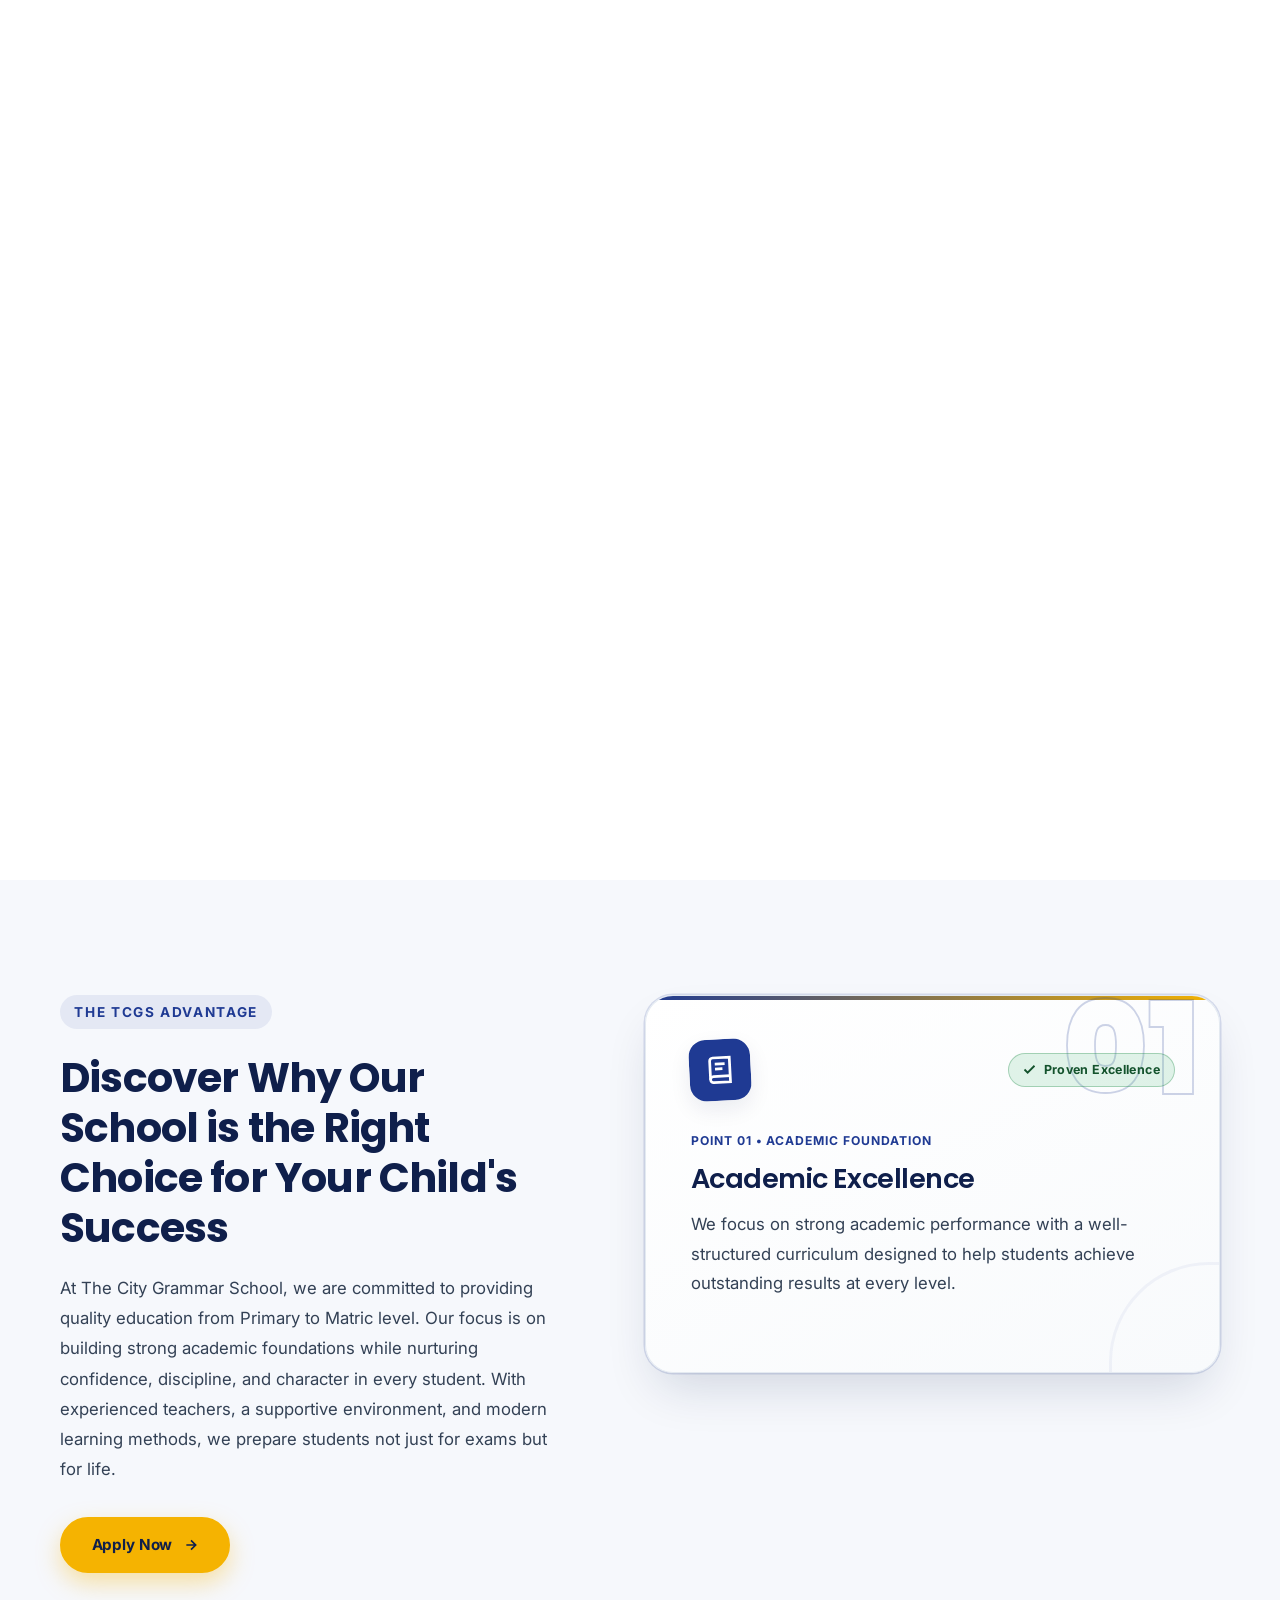
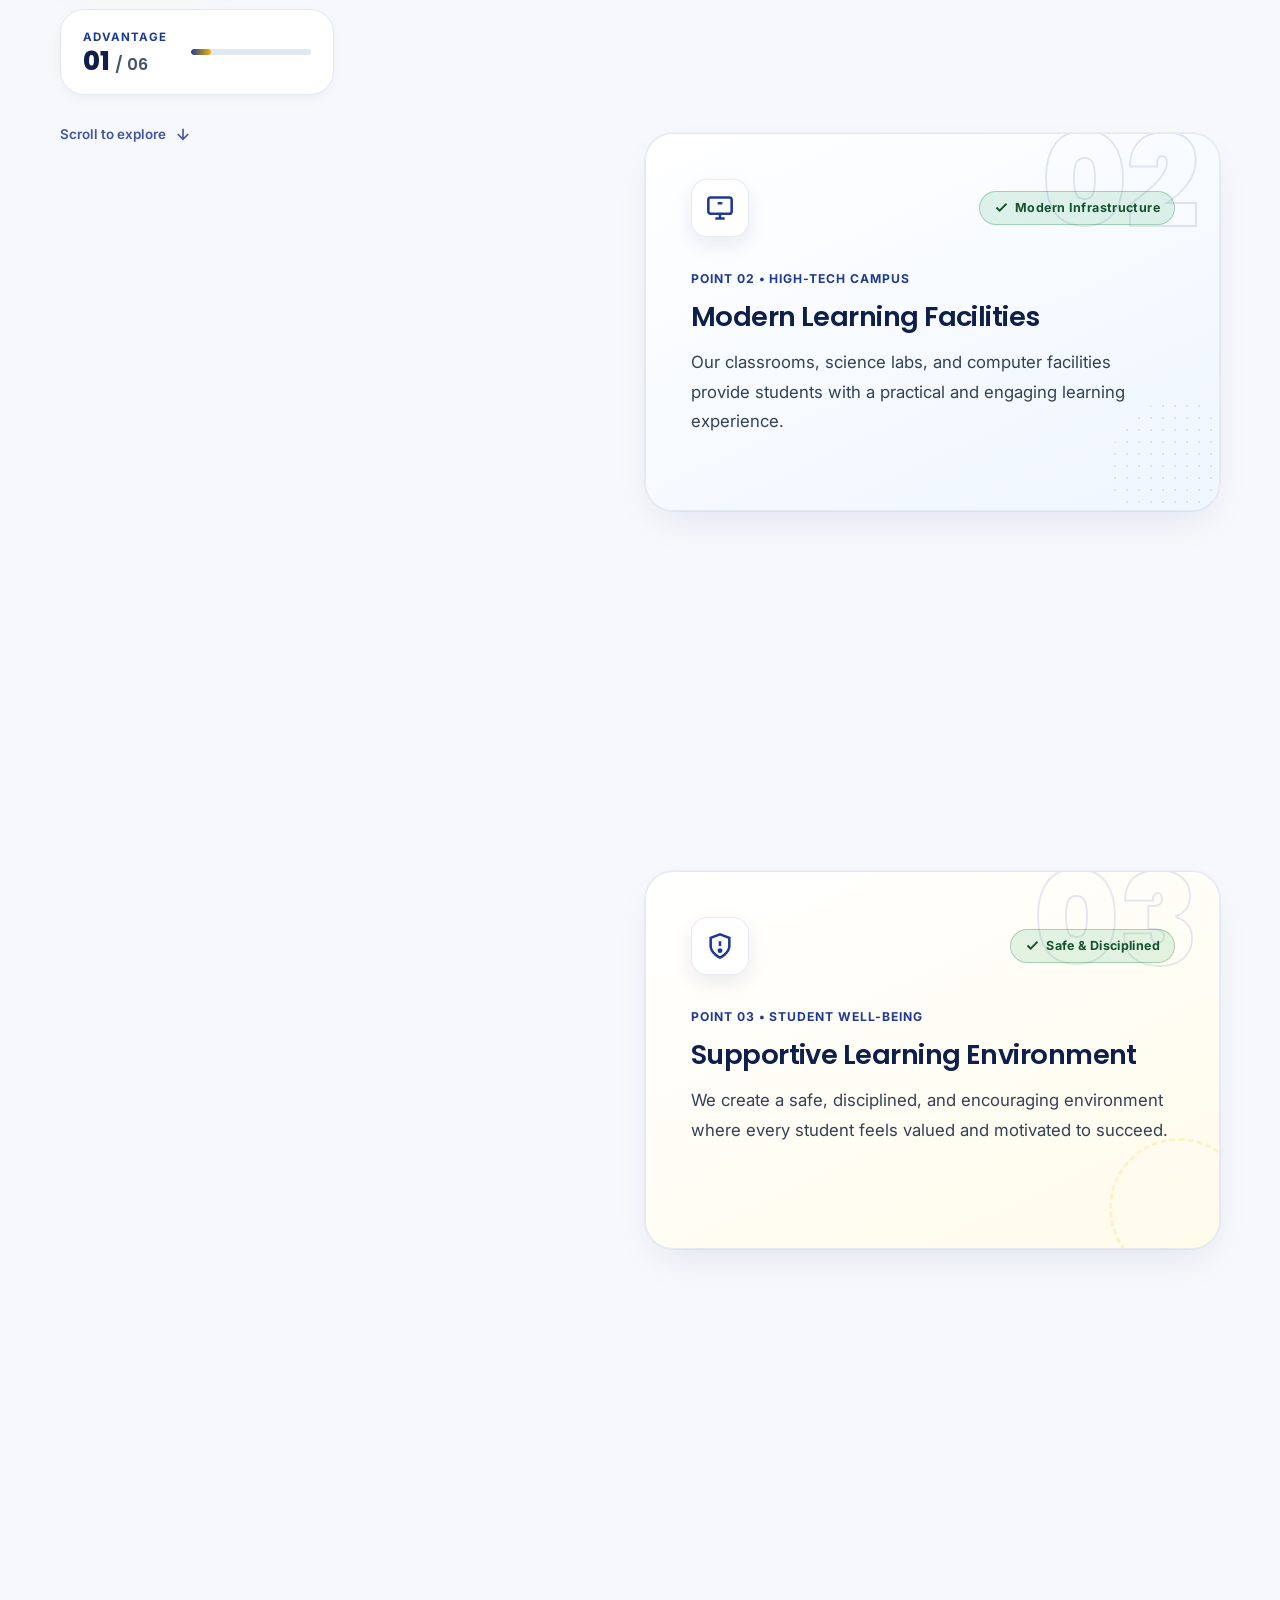
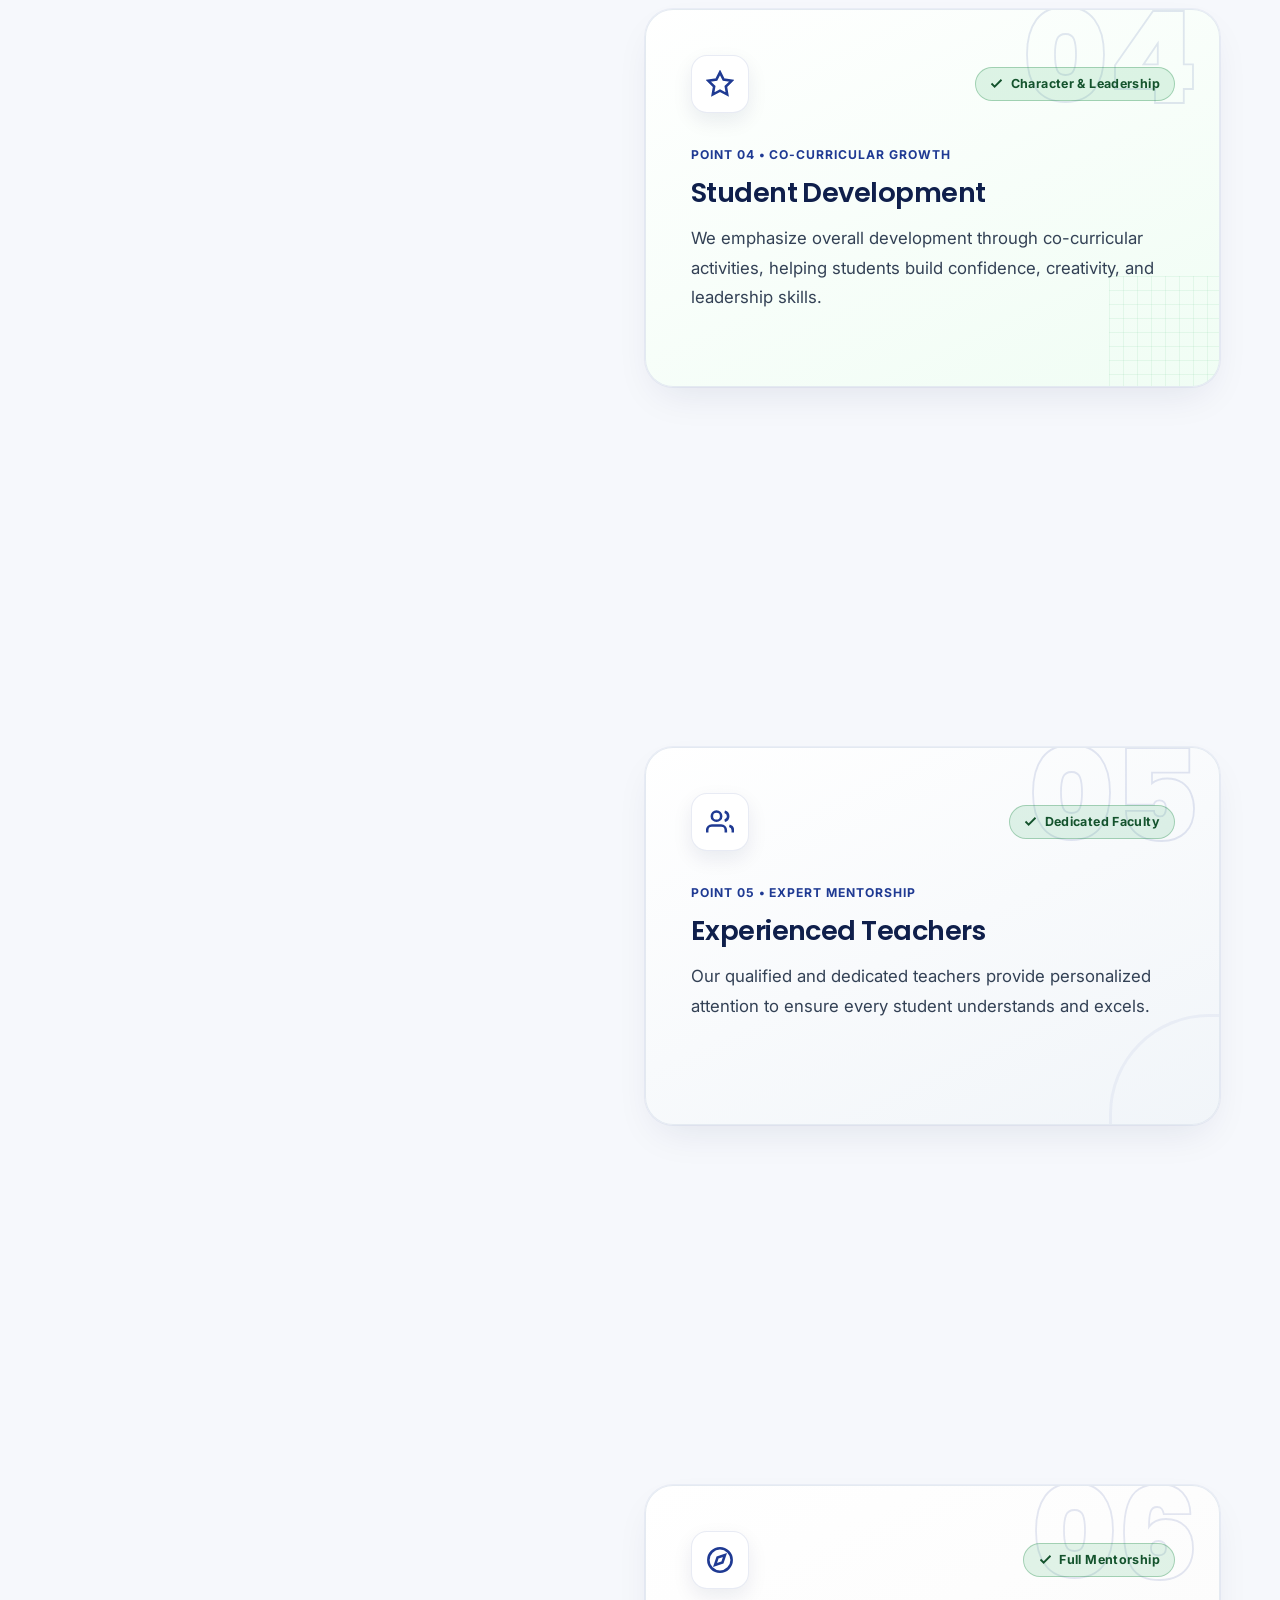
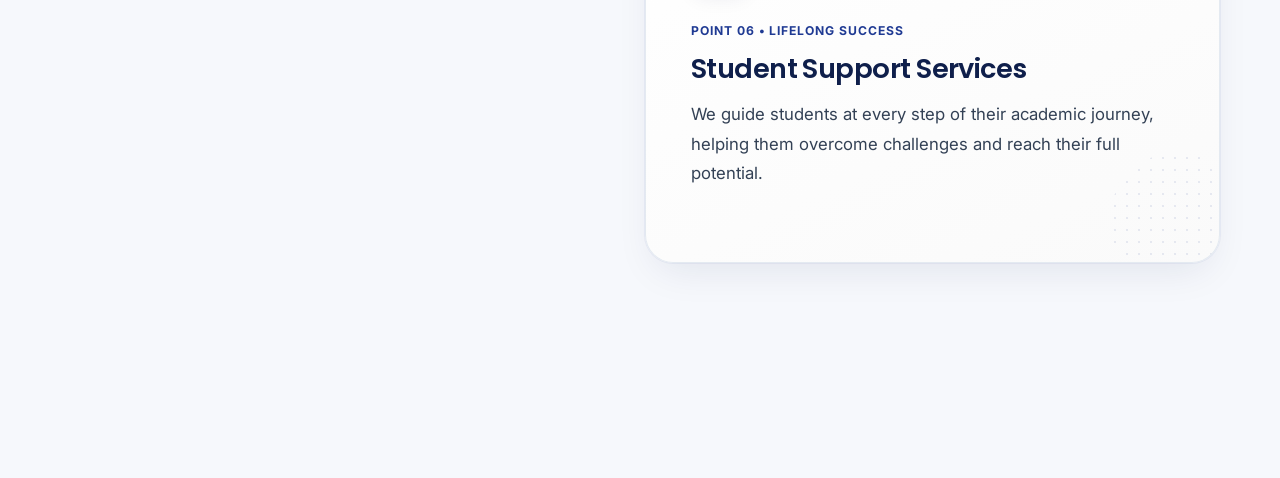
==== commit f2e4f0aa: "Optimize mobile performance: eliminate main thread DOM thrash, defer idle tasks, dynamic translation" ====
--- a/index.html
+++ b/index.html
@@ -1309,7 +1309,6 @@
 
   <!-- JavaScript Bundle (Deferred for Instant First Contentful Paint) -->
   <script src="js/results-config.js" defer></script>
-  <script src="js/translations.js" defer></script>
   <script src="js/main.js" defer></script>
 </body>
 </html>
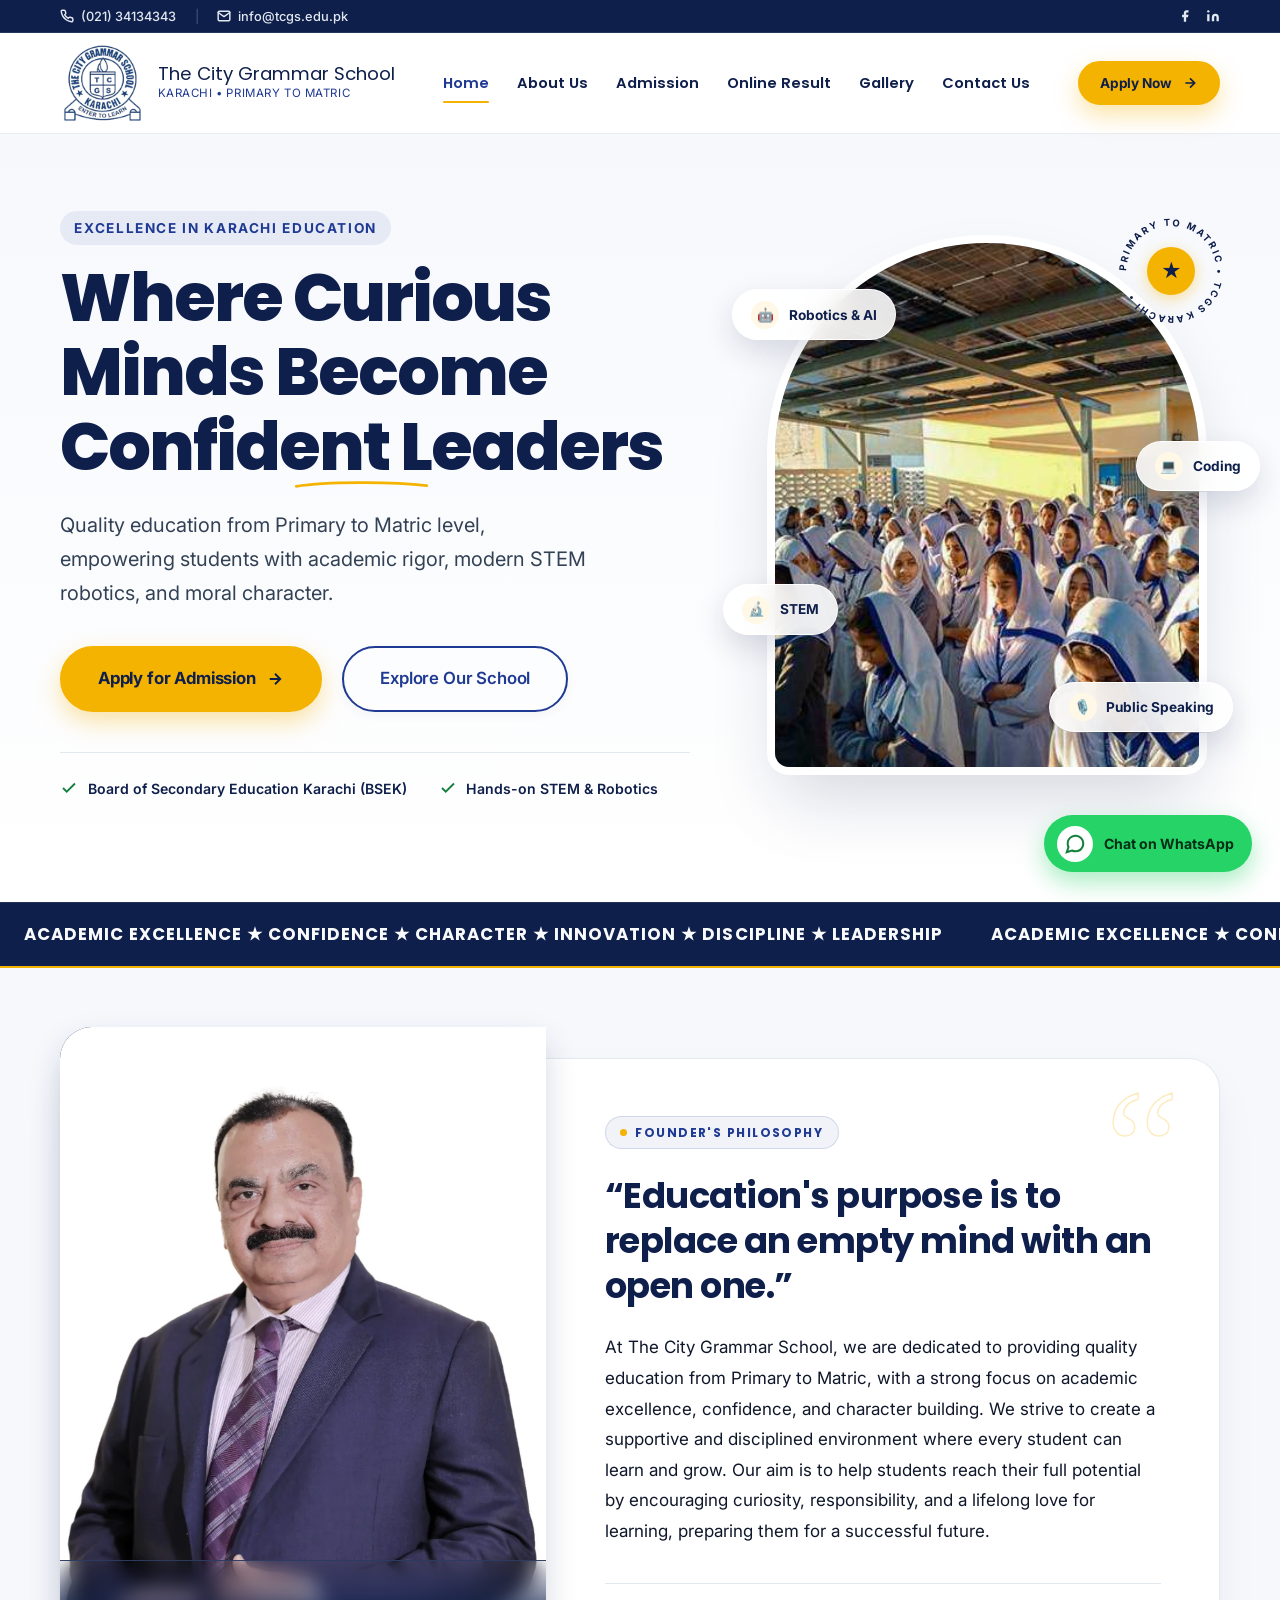
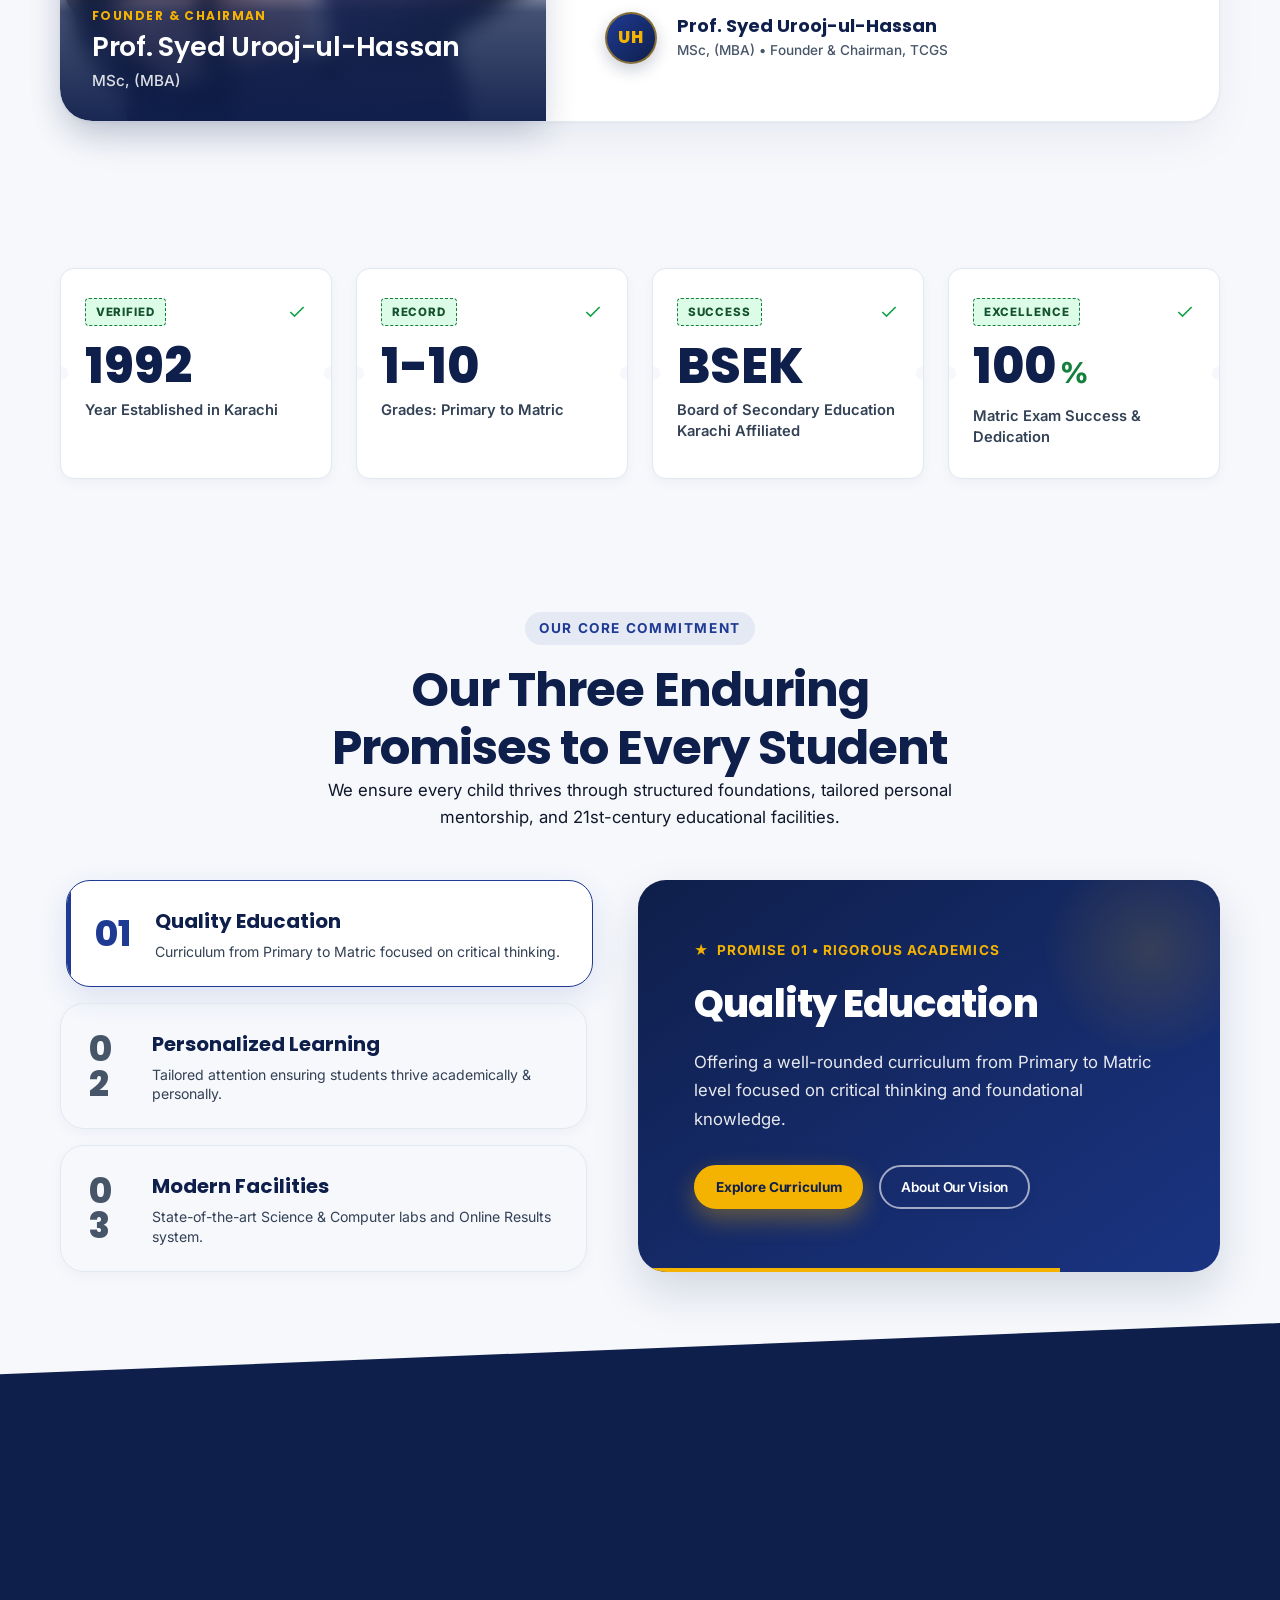
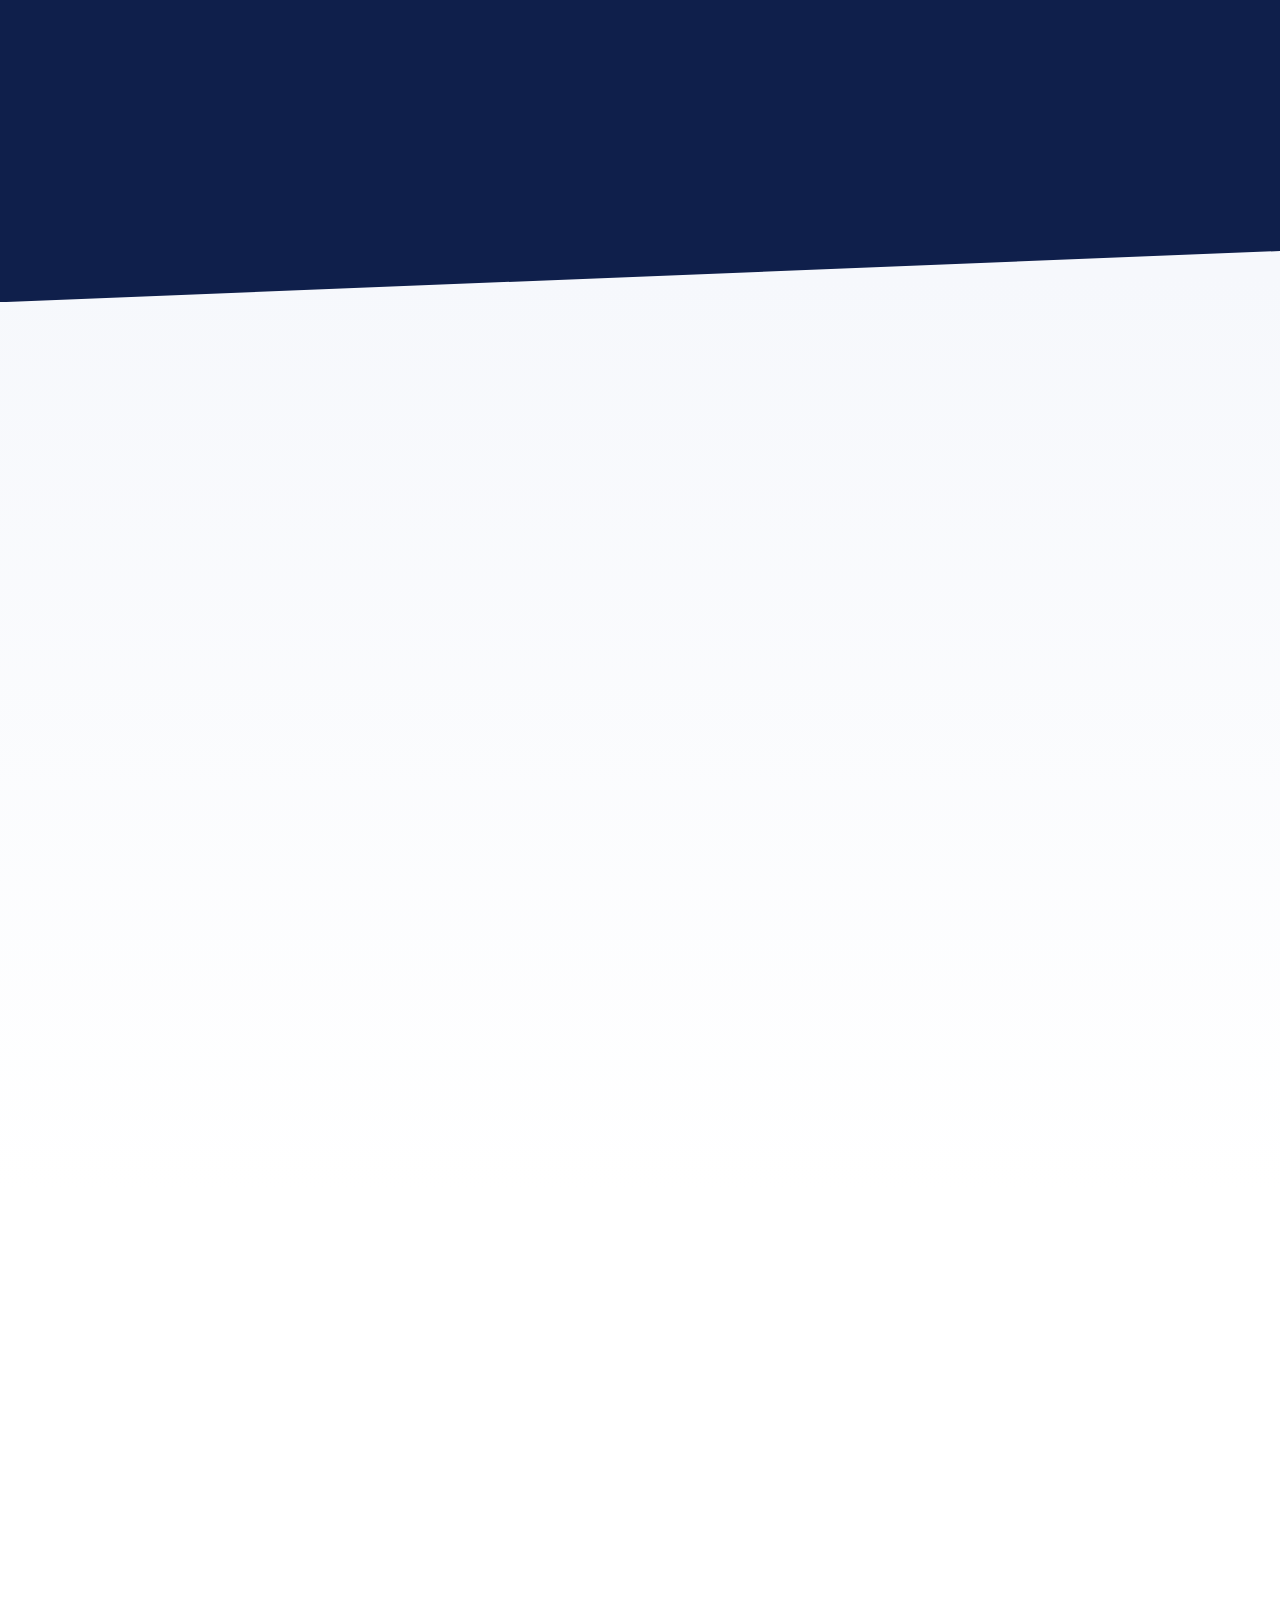
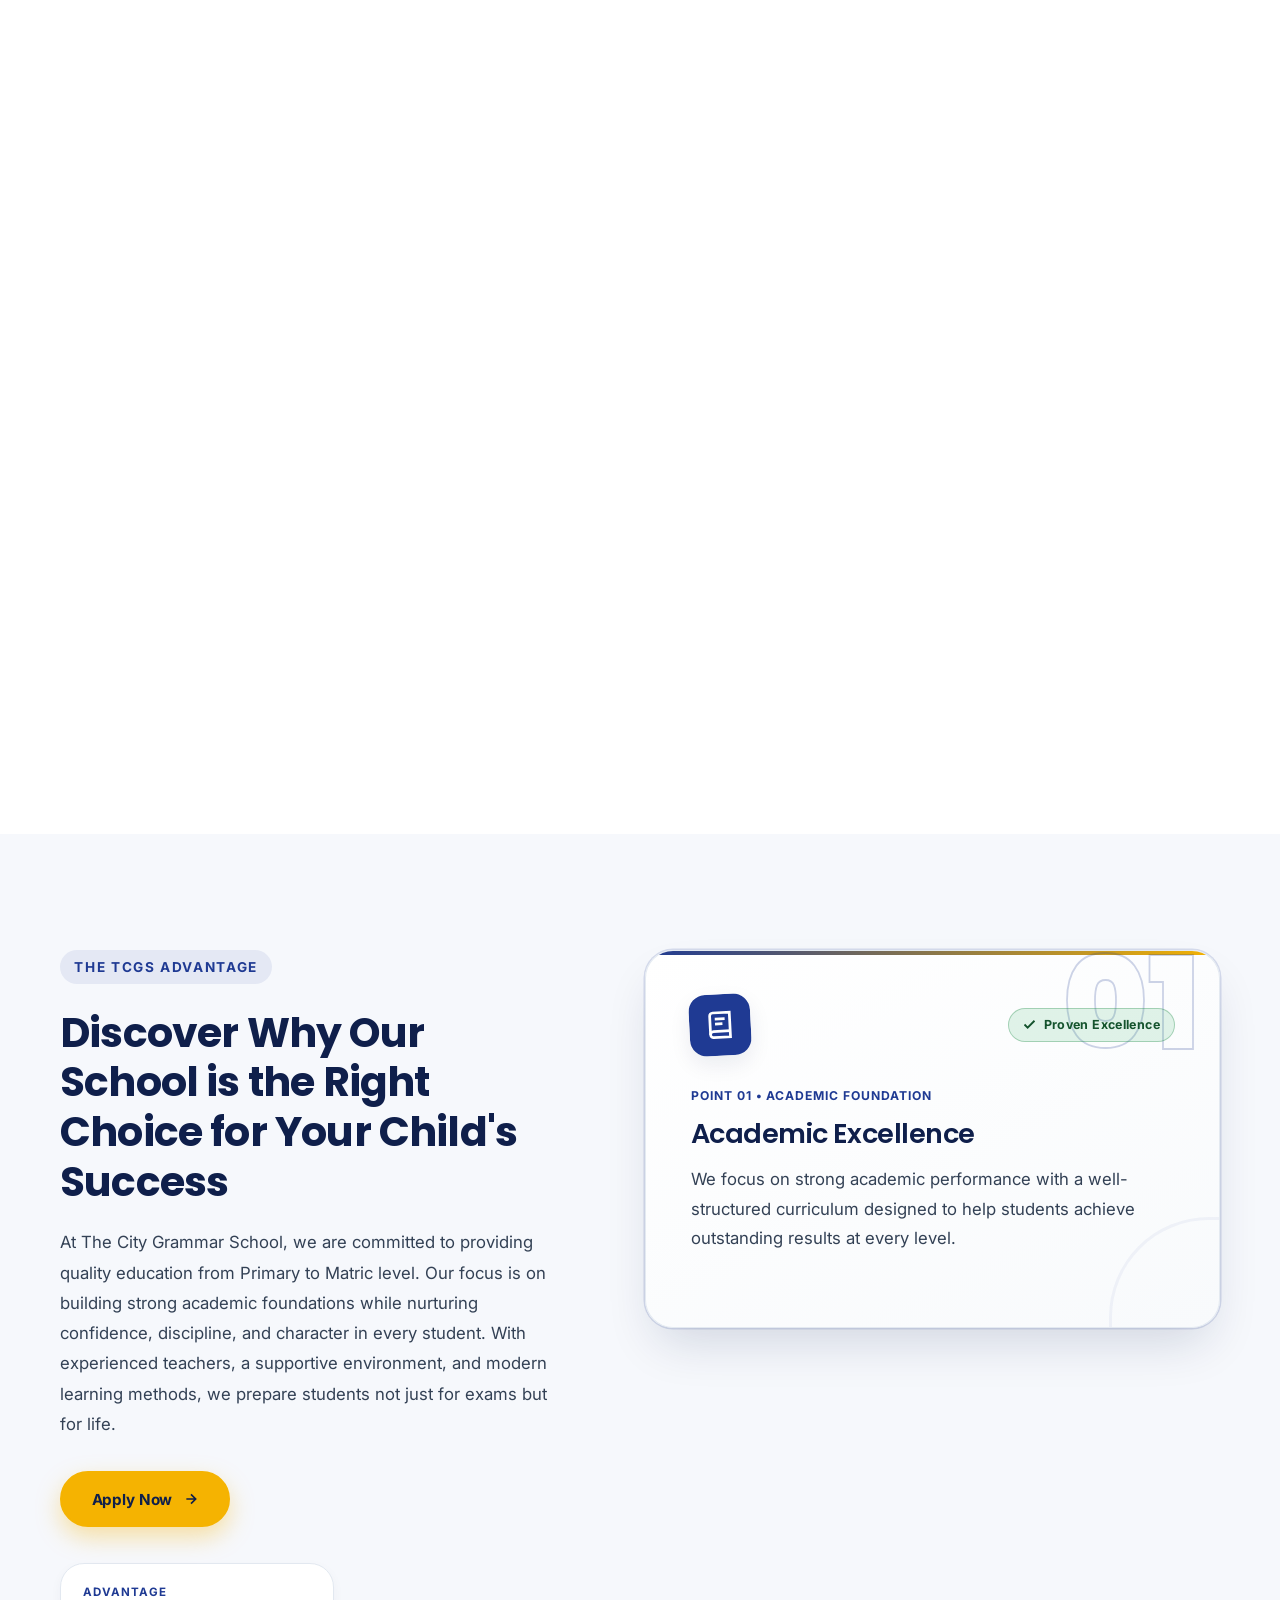
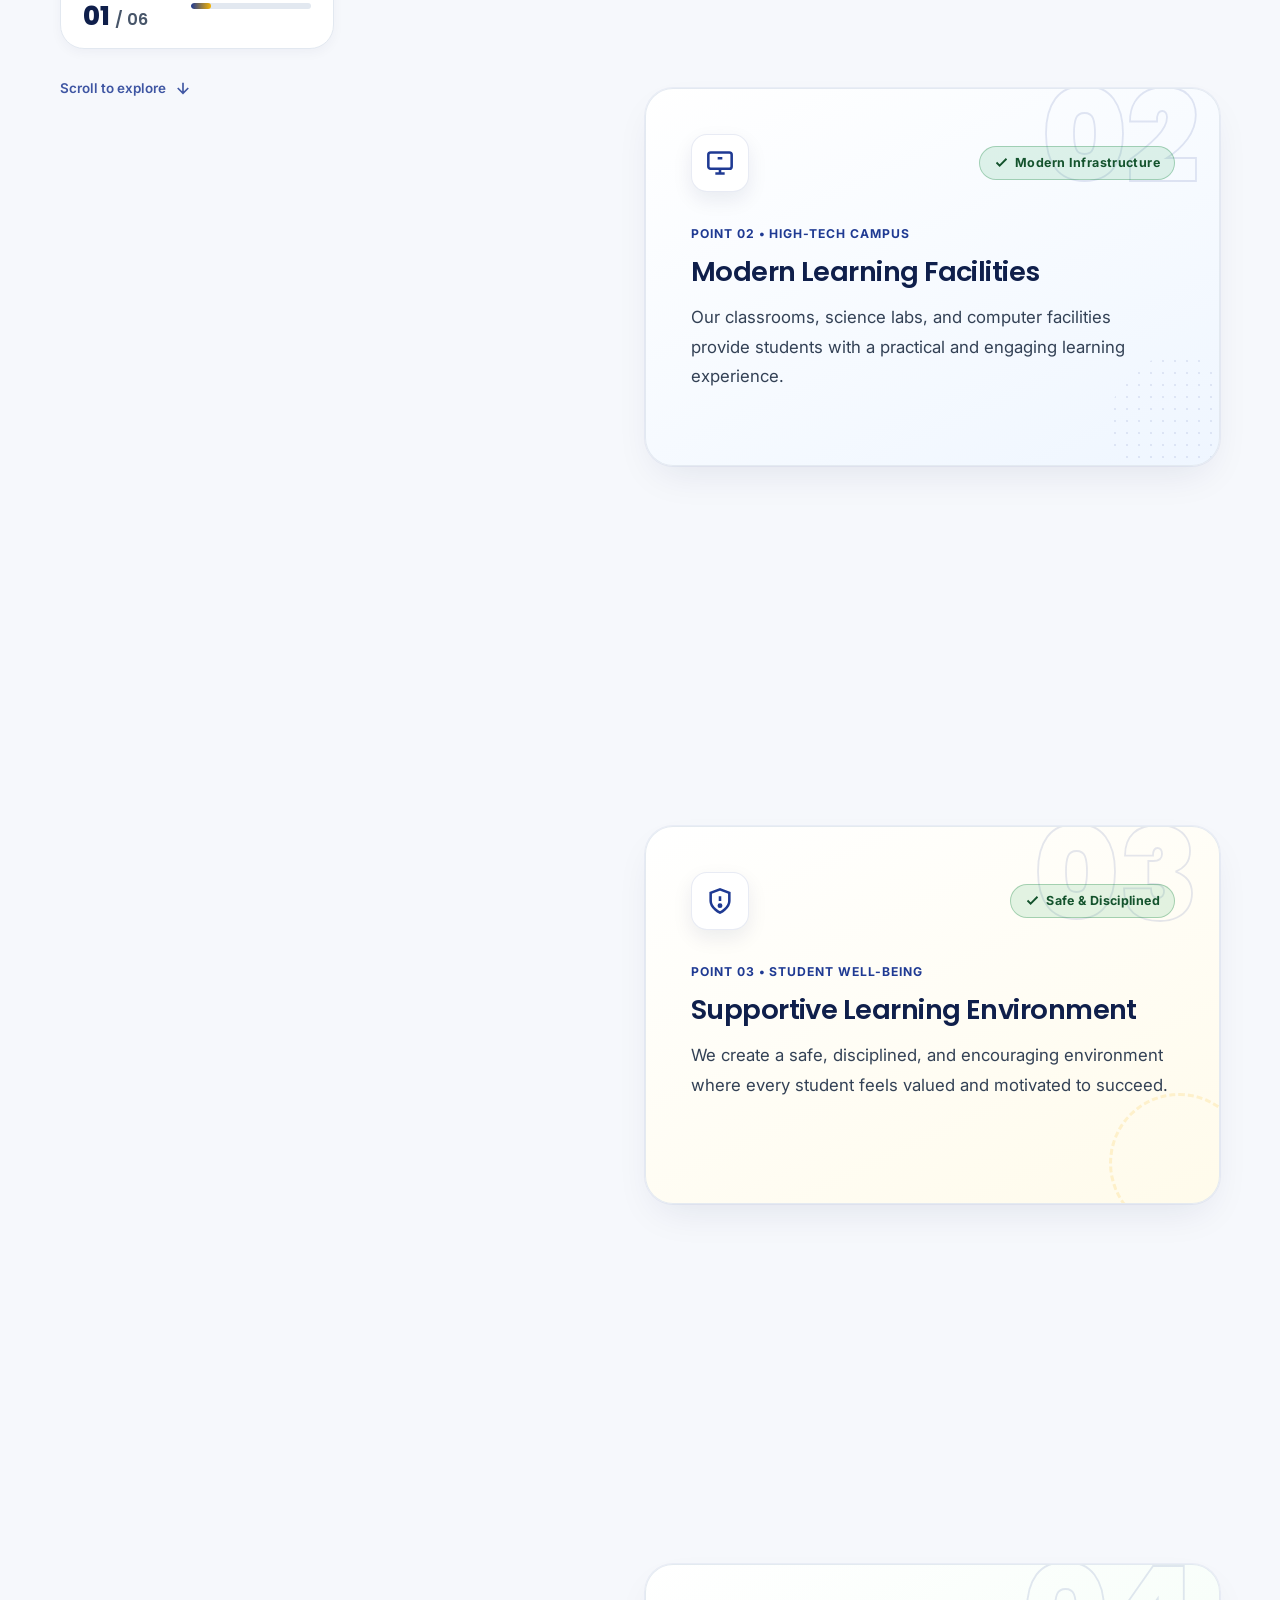
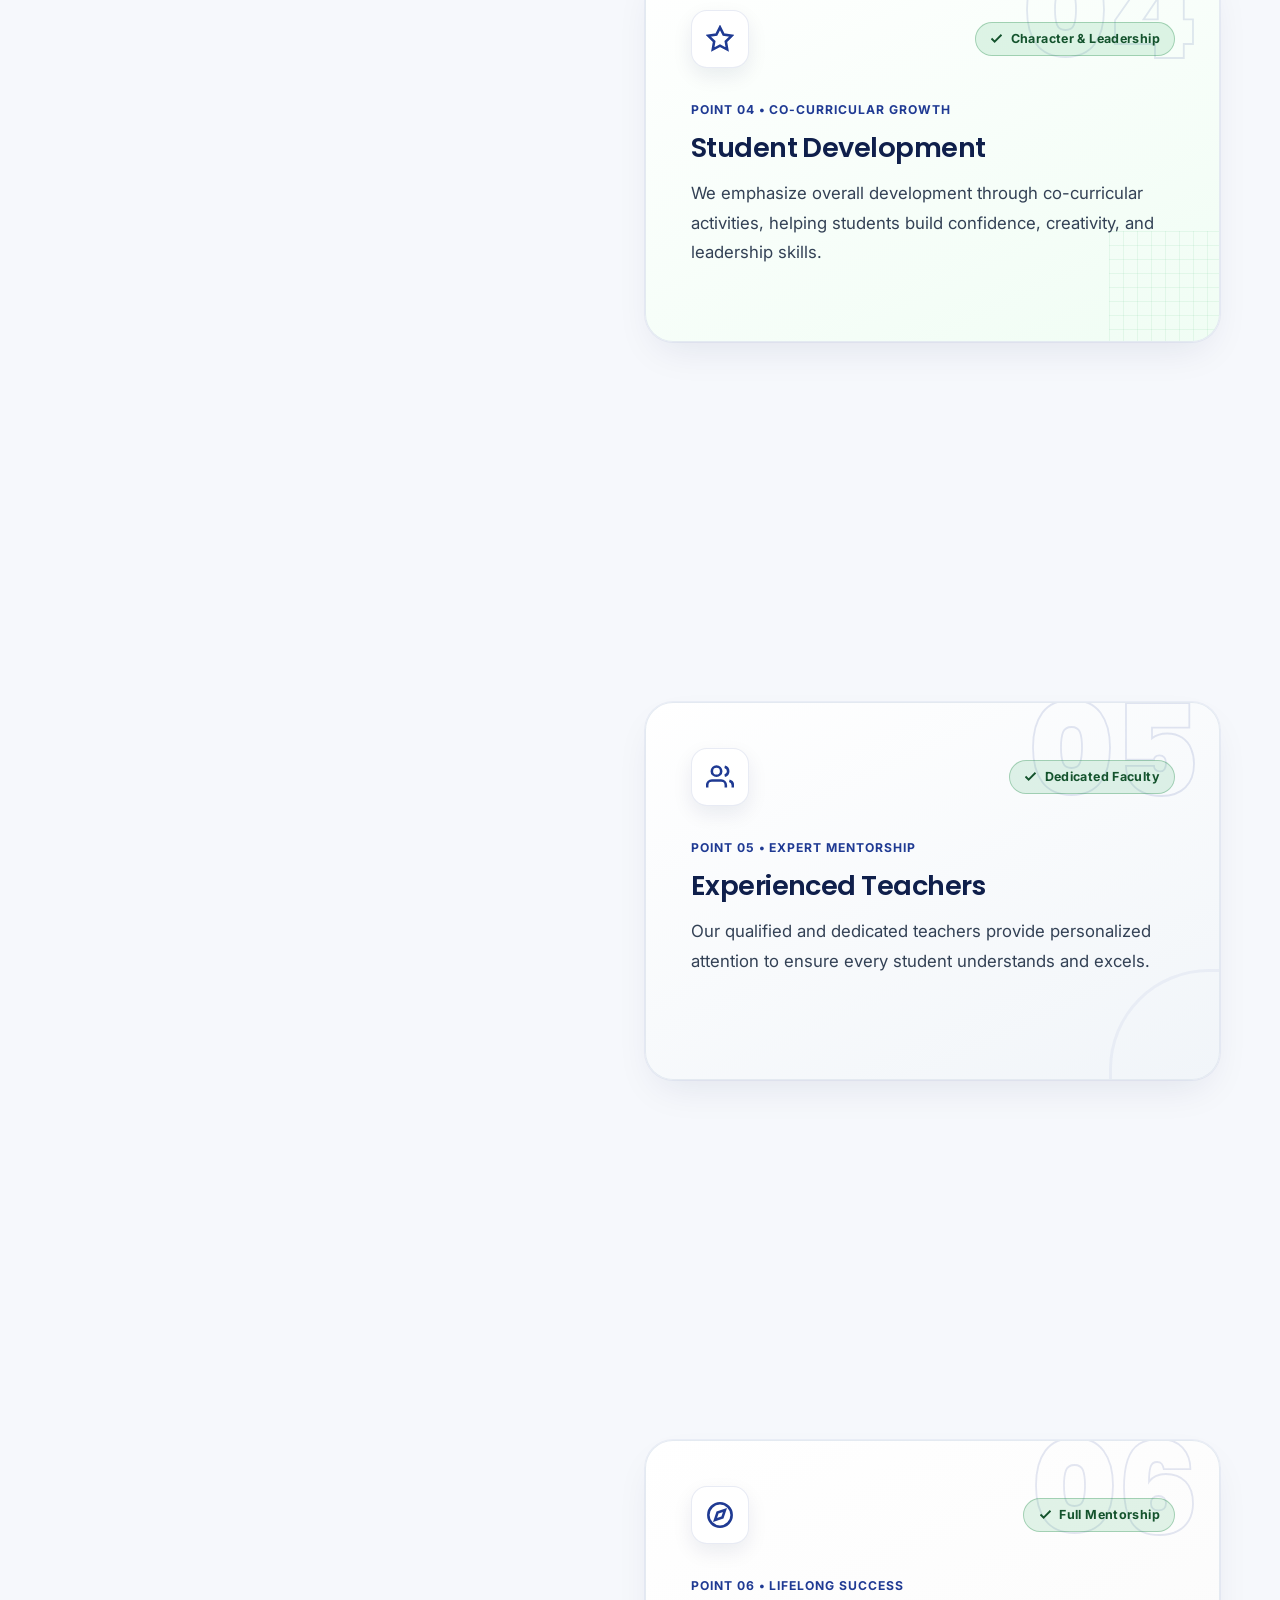
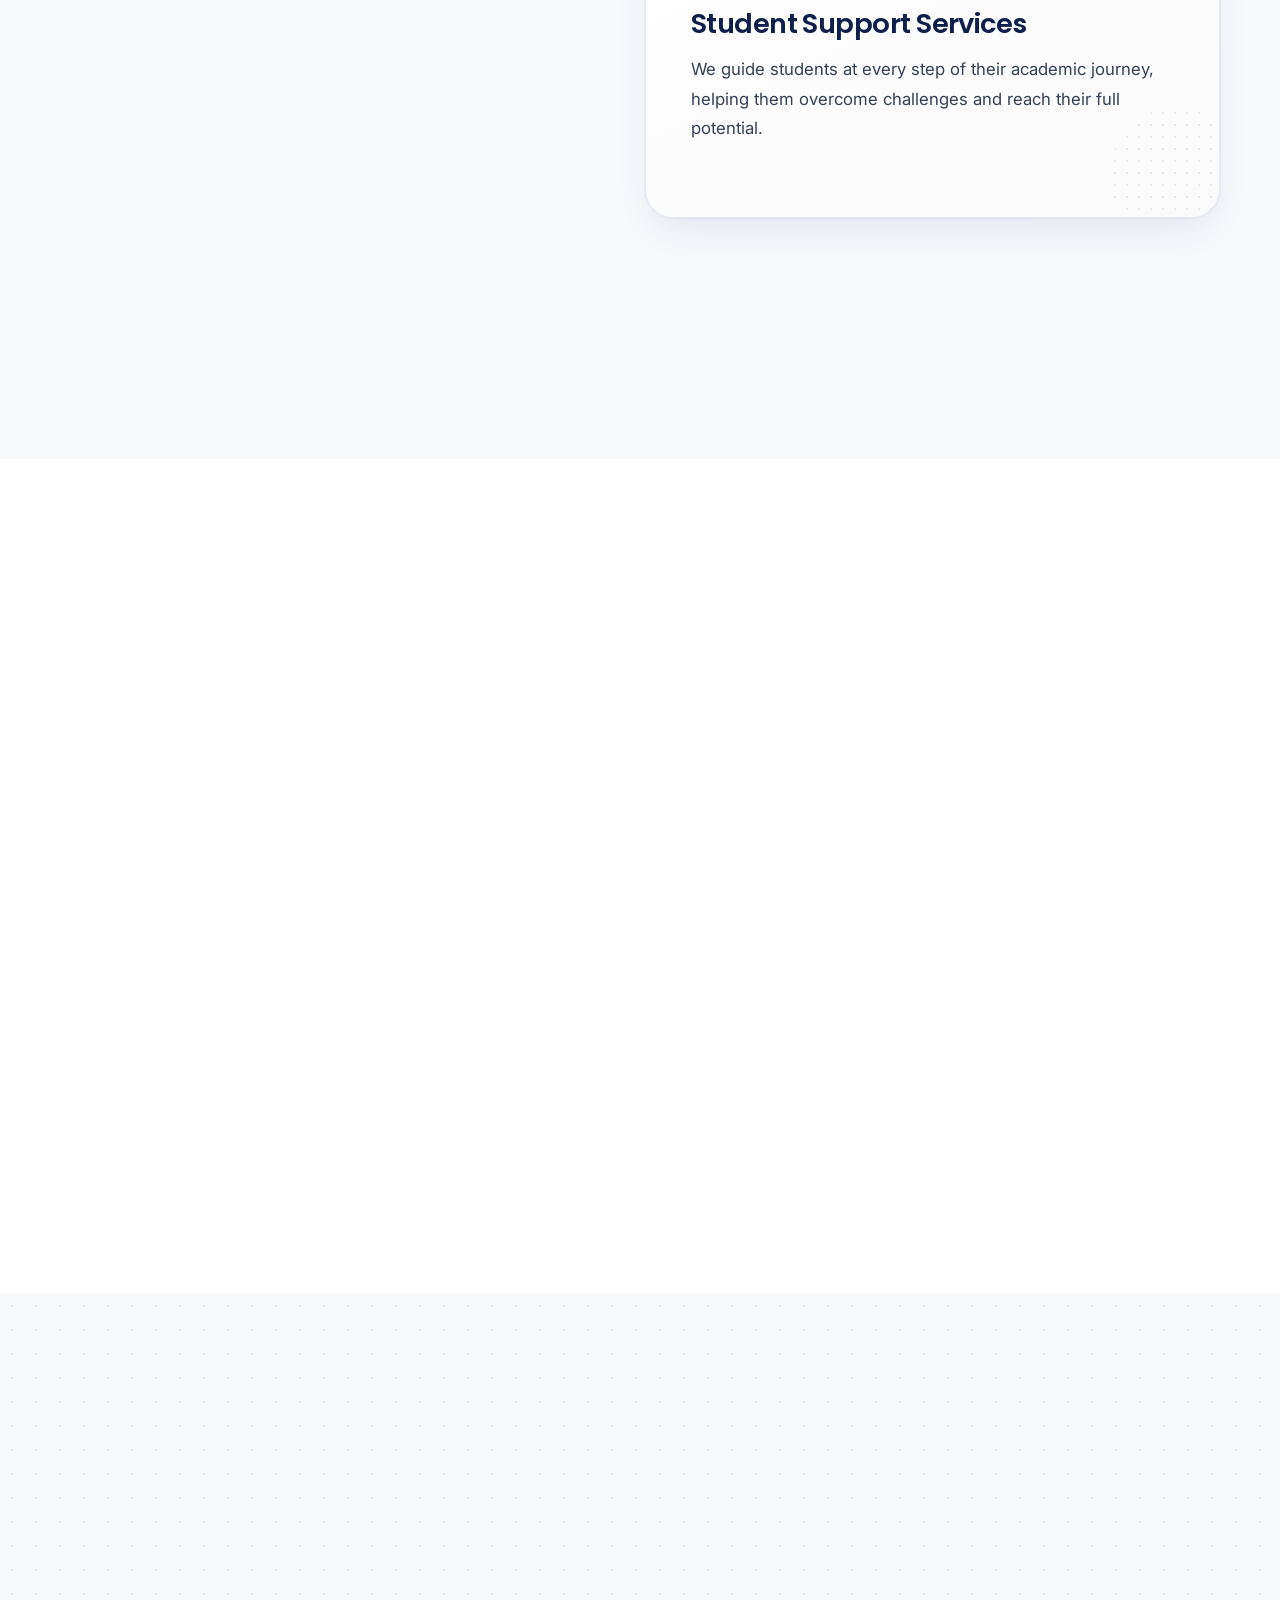
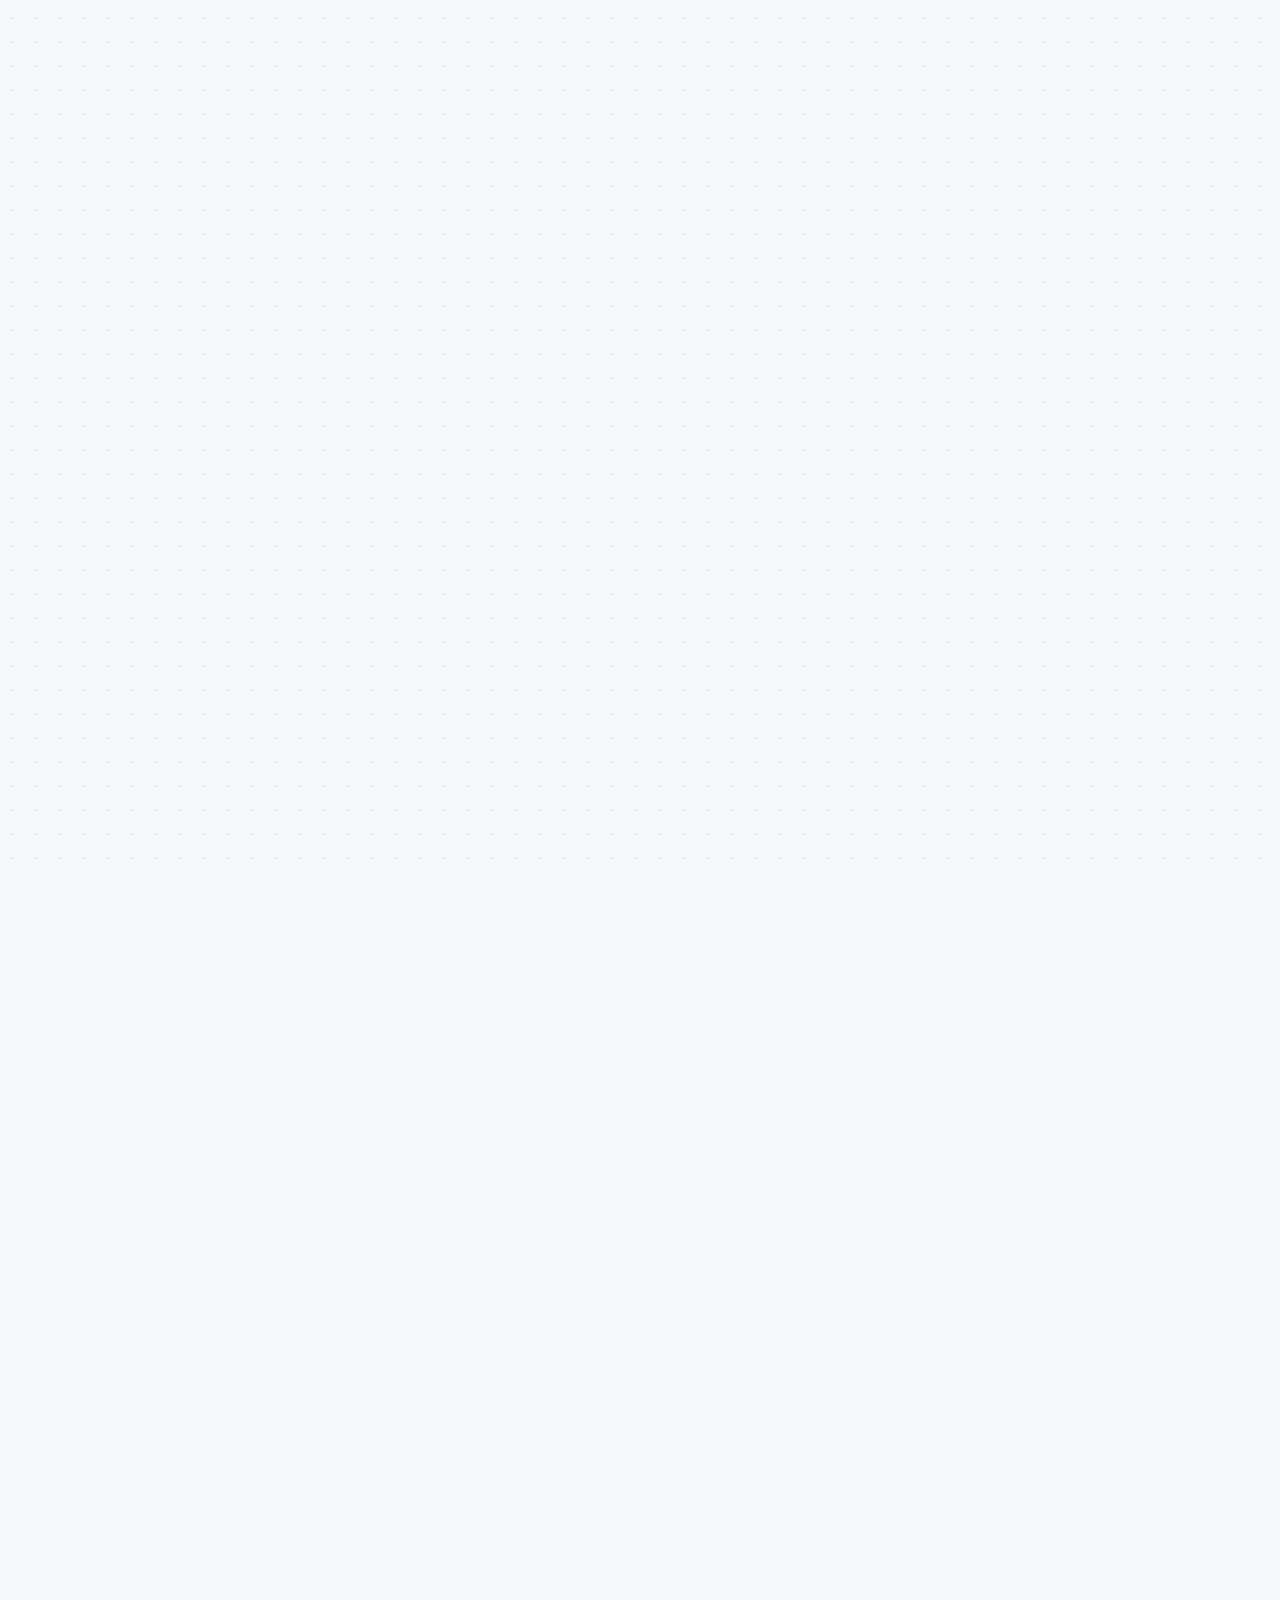
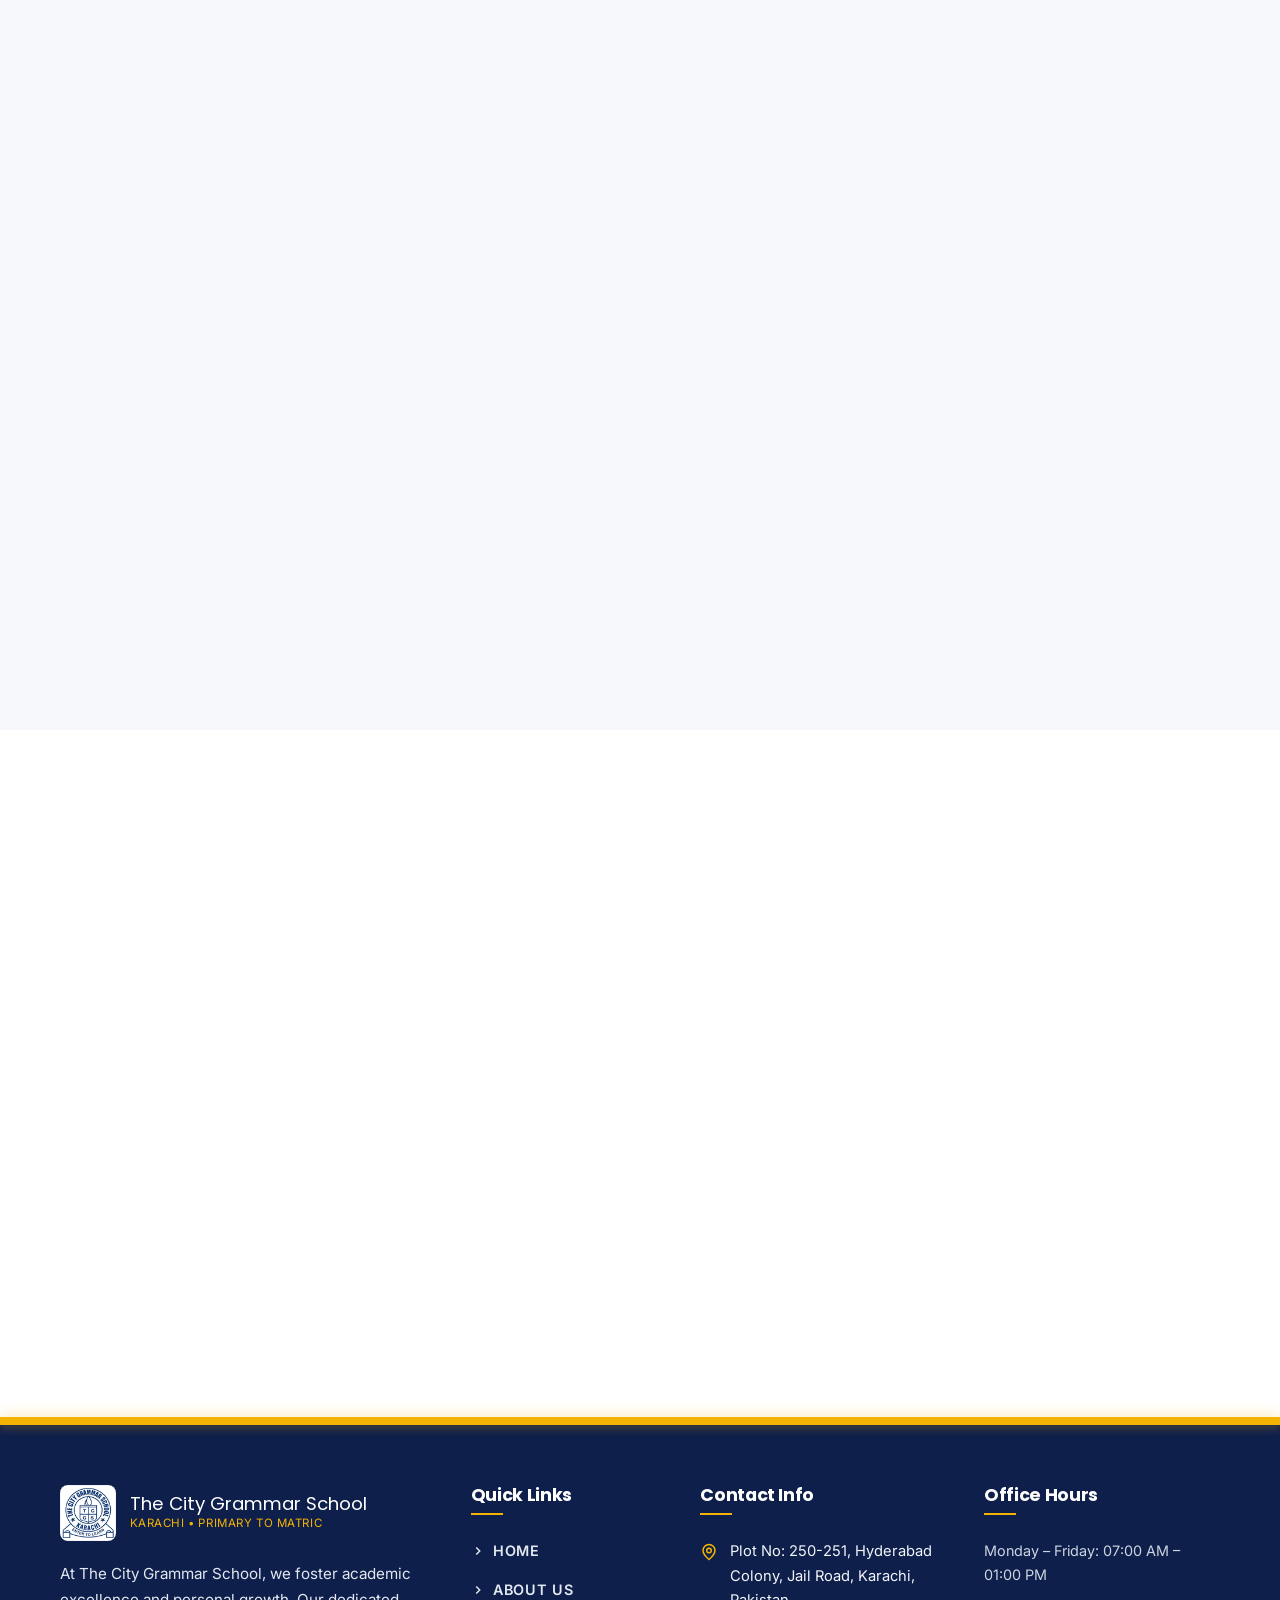
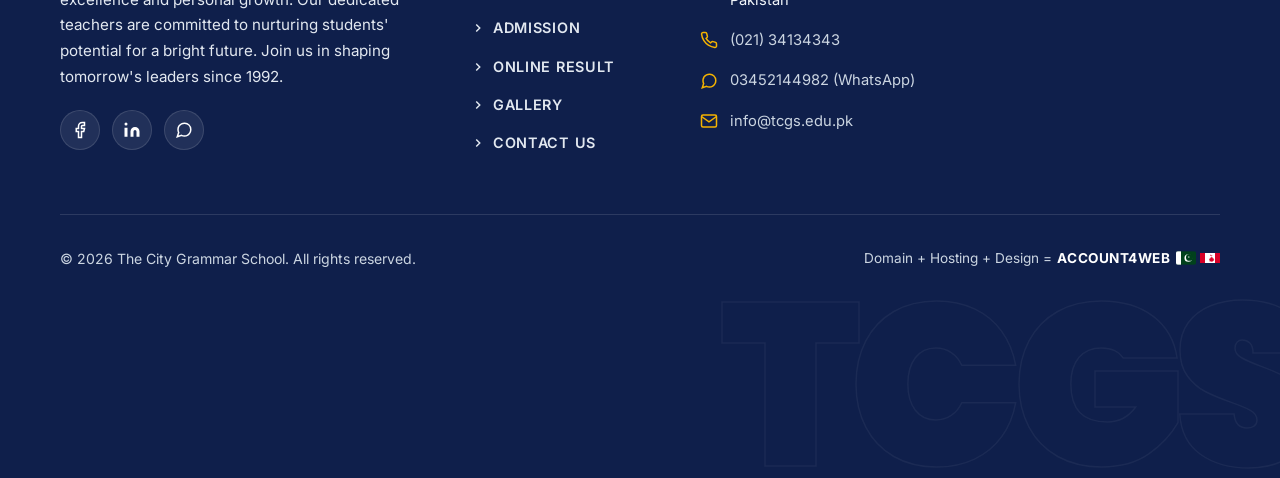
==== commit a8975bc4: "Remove Visit Our Campus floating overlay and permanently remove Skip to Content button" ====
--- a/index.html
+++ b/index.html
@@ -70,9 +70,6 @@
 </head>
 <body>
 
-  <!-- Accessible Skip to Content Link -->
-  <a href="#mainContent" class="skip-link">Skip to main content</a>
-
   <!-- SVG Transparency Filters (Converts black background in FINAL LOGO.png to pure transparent) -->
   <svg width="0" height="0" style="position: absolute; width: 0; height: 0; overflow: hidden; pointer-events: none;" aria-hidden="true">
     <defs>
@@ -1155,23 +1152,6 @@
   <section class="section visit-section" aria-label="Visit Our Campus">
     <div class="container">
       <div class="visit-frame-container reveal-fade-up">
-        <!-- Floating Info Overlay Card -->
-        <div class="visit-floating-card">
-          <h2 data-i18n="visit_title">Visit Our Campus</h2>
-          <div class="visit-info-line">
-            <svg width="18" height="18" viewBox="0 0 24 24" fill="none" stroke="currentColor" stroke-width="2" aria-hidden="true"><path d="M12 2a8 8 0 0 0-8 8c0 5.25 8 12 8 12s8-6.75 8-12a8 8 0 0 0-8-8z"/><circle cx="12" cy="10" r="3"/></svg>
-            <span data-i18n="visit_address_line">Plot No: 250-251, Hyderabad Colony, Jail Road, Karachi, Pakistan</span>
-          </div>
-          <div class="visit-info-line">
-            <svg width="18" height="18" viewBox="0 0 24 24" fill="none" stroke="currentColor" stroke-width="2" aria-hidden="true"><circle cx="12" cy="12" r="10"/><polyline points="12 6 12 12 16 14"/></svg>
-            <span data-i18n="visit_hours_line">Monday – Friday: 07:00 AM – 01:00 PM</span>
-          </div>
-          <a href="https://maps.app.goo.gl/KeVXz2yYadjmDQPL6" target="_blank" rel="noopener noreferrer" class="btn btn-primary btn-sm" style="width: 100%; margin-top: 1rem;" data-i18n="btn_get_directions">
-            Get Directions
-            <svg width="14" height="14" viewBox="0 0 24 24" fill="none" stroke="currentColor" stroke-width="2" aria-hidden="true"><path d="M18 13v6a2 2 0 0 1-2 2H5a2 2 0 0 1-2-2V8a2 2 0 0 1 2-2h6"/><polyline points="15 3 21 3 21 9"/><line x1="10" y1="14" x2="21" y2="3"/></svg>
-          </a>
-        </div>
-
         <!-- Google Map Iframe Embed with Intelligent Lazy Loading -->
         <div class="map-wrapper-embed">
           <iframe class="lazy-map-iframe" data-src="https://www.google.com/maps/embed?pb=!1m14!1m8!1m3!1d28954.807830130885!2d67.054253!3d24.886007!3m2!1i1024!2i768!4f13.1!3m3!1m2!1s0x3eb33ef0c6d35ad1%3A0x7a168c2e391dadef!2sThe%20City%20Grammar%20School!5e0!3m2!1sen!2sus!4v1791992230092!5m2!1sen!2sus" width="100%" height="450" style="border:0;" allowfullscreen="" loading="lazy" referrerpolicy="strict-origin-when-cross-origin" title="TCGS Google Maps Location"></iframe>
--- a/css/main.css
+++ b/css/main.css
@@ -197,25 +197,10 @@
   border: 0;
 }
 
-/* Keyboard Accessible Skip Link */
-.skip-link {
-  position: absolute;
-  top: -100px;
-  left: 1rem;
-  background: var(--color-primary);
-  color: #FFFFFF;
-  padding: 0.75rem 1.25rem;
-  border-radius: var(--radius-sm);
-  z-index: 10000;
-  font-weight: 700;
-  text-decoration: none;
-  box-shadow: var(--shadow-lg);
-  transition: top 0.2s ease;
-}
-
-.skip-link:focus {
-  top: 1rem;
-  outline: 3px solid var(--color-accent);
+/* Skip Links Permanently Hidden */
+.skip-link,
+.skip-to-content {
+  display: none !important;
 }
 
 /* Signature Visual Motif: Underline Stroke */
